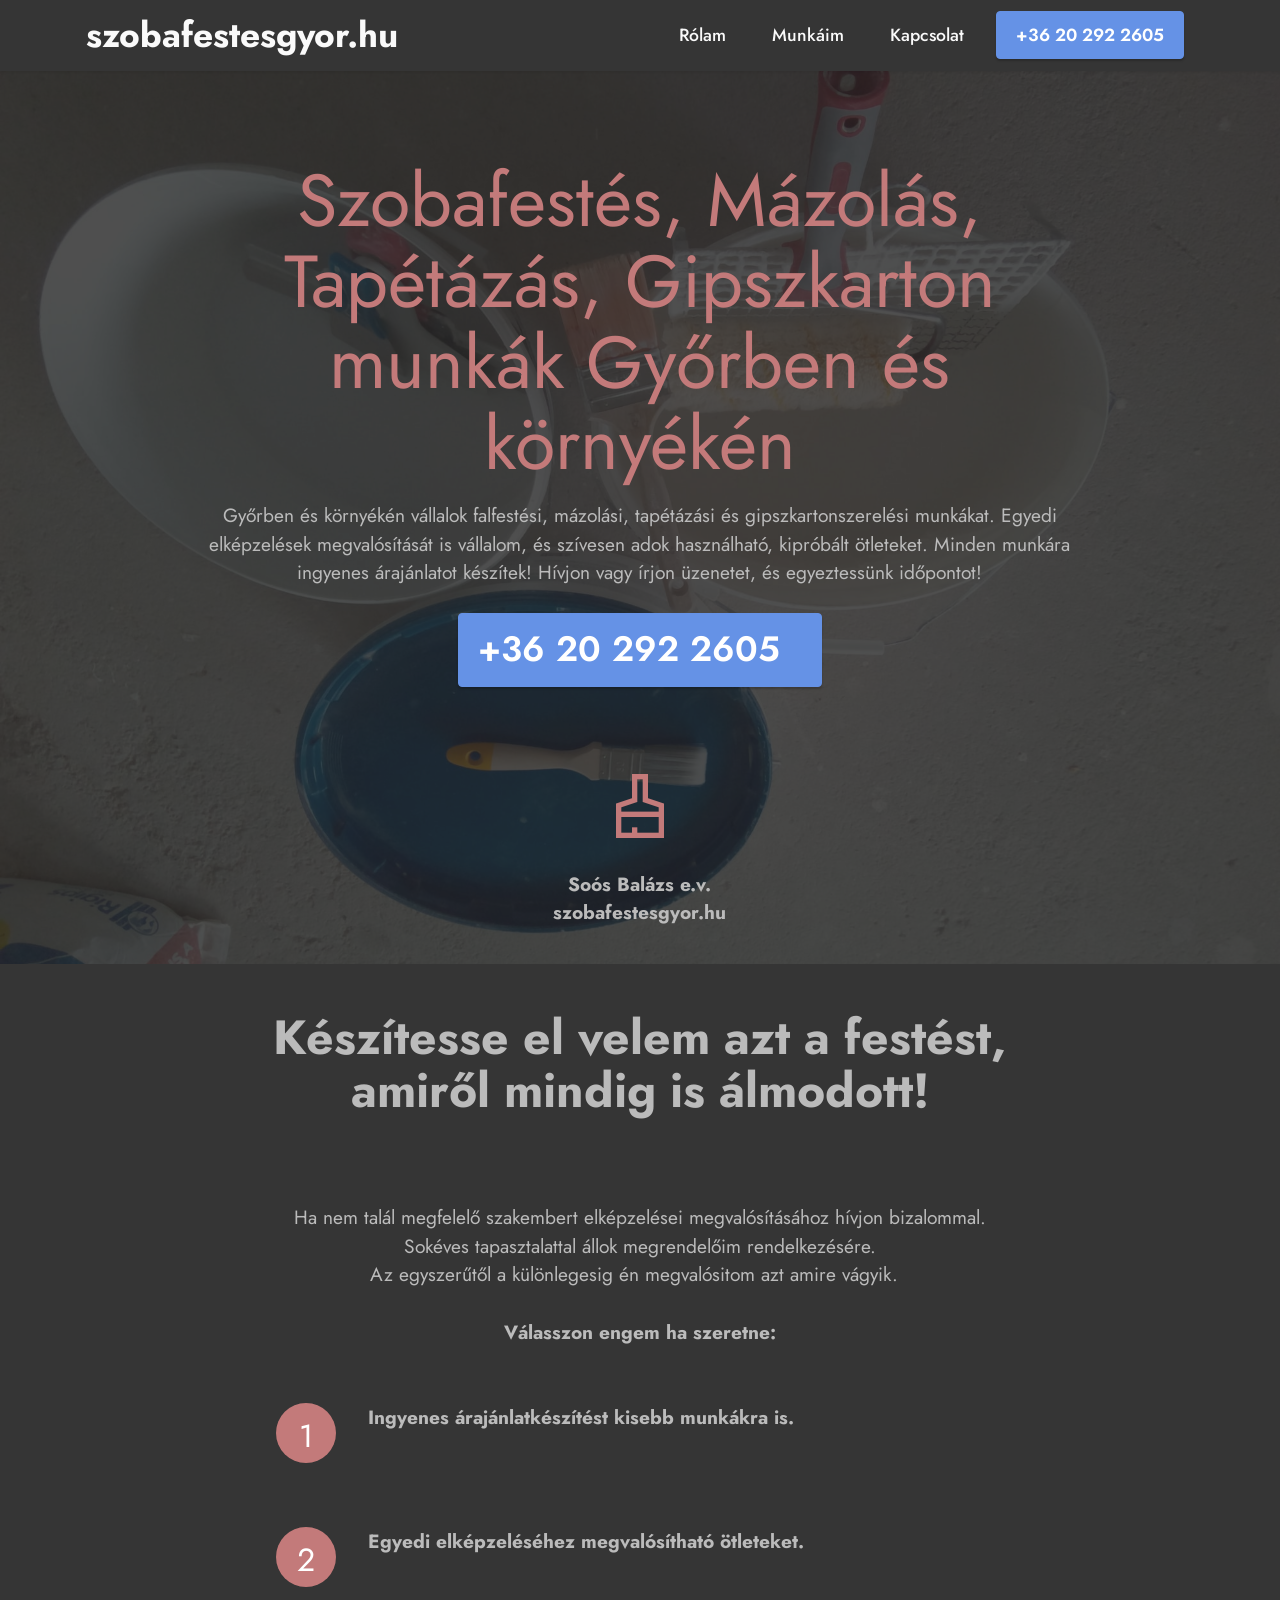
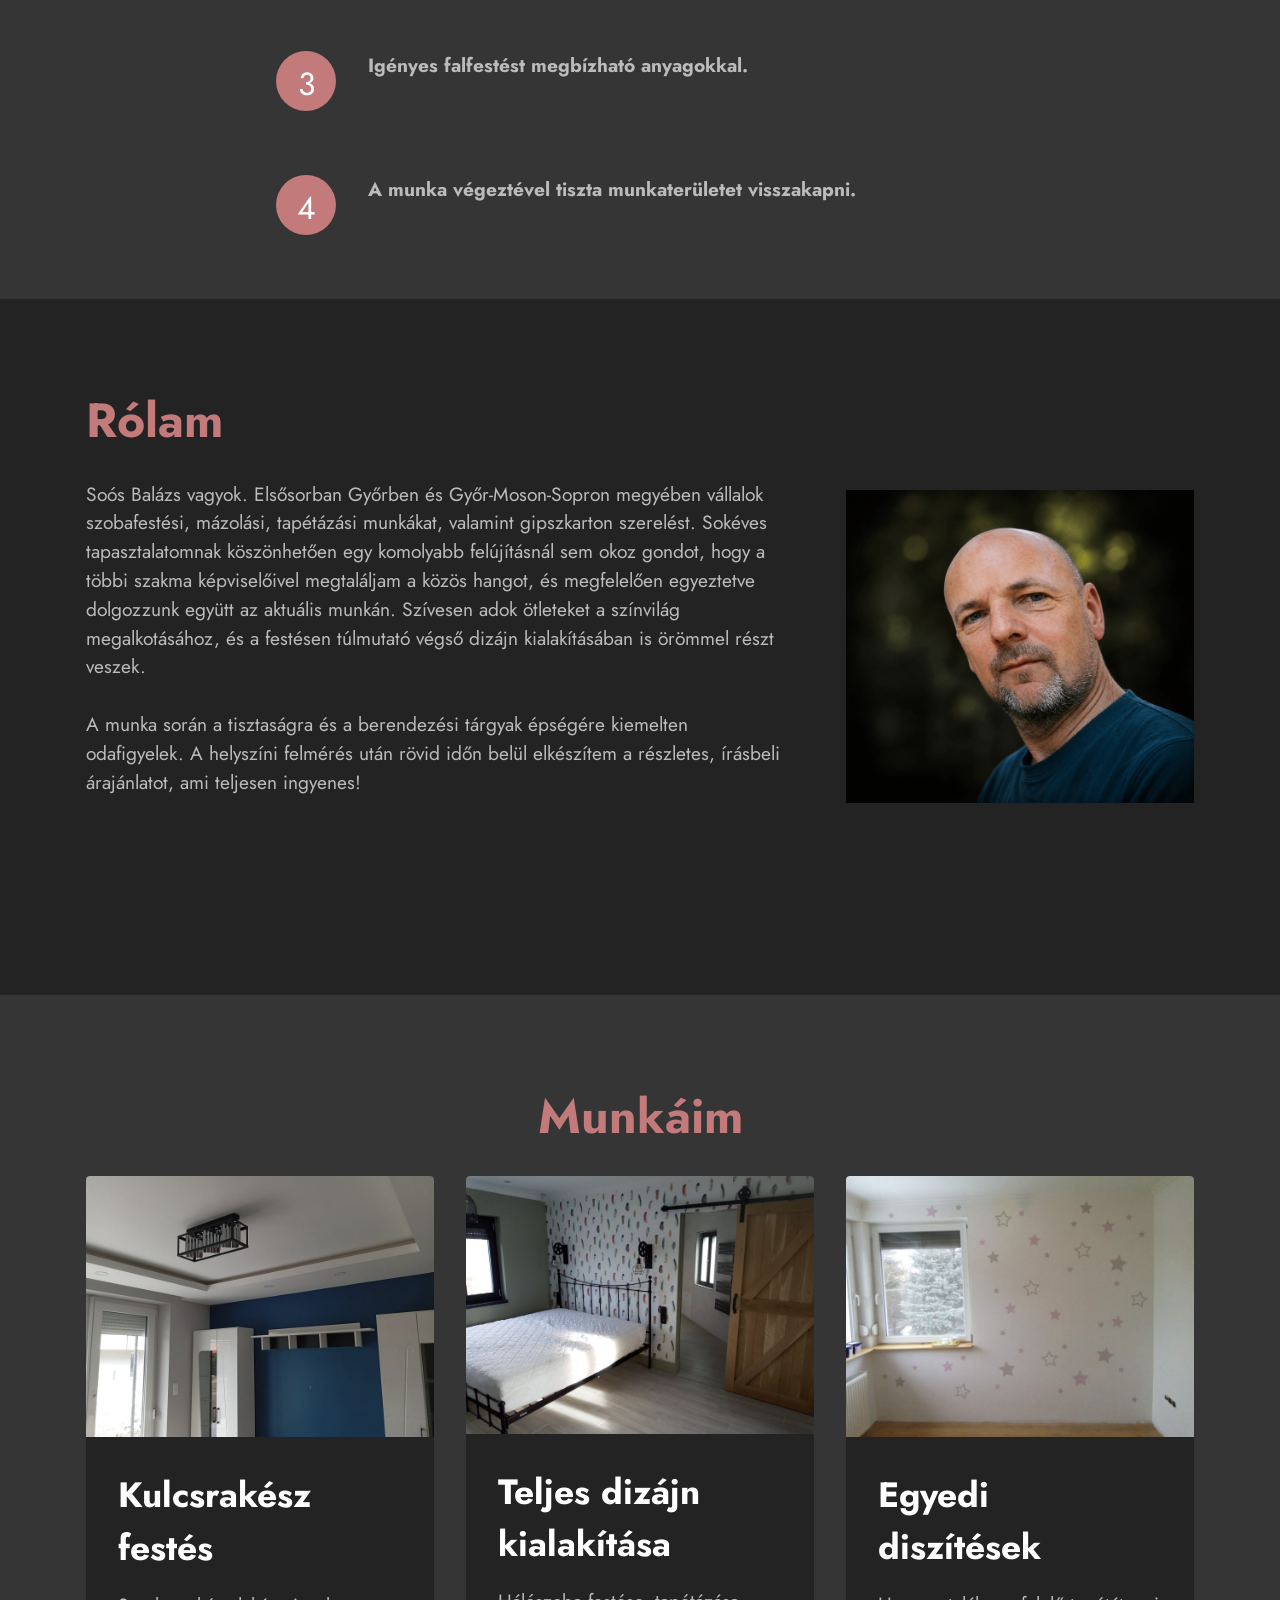
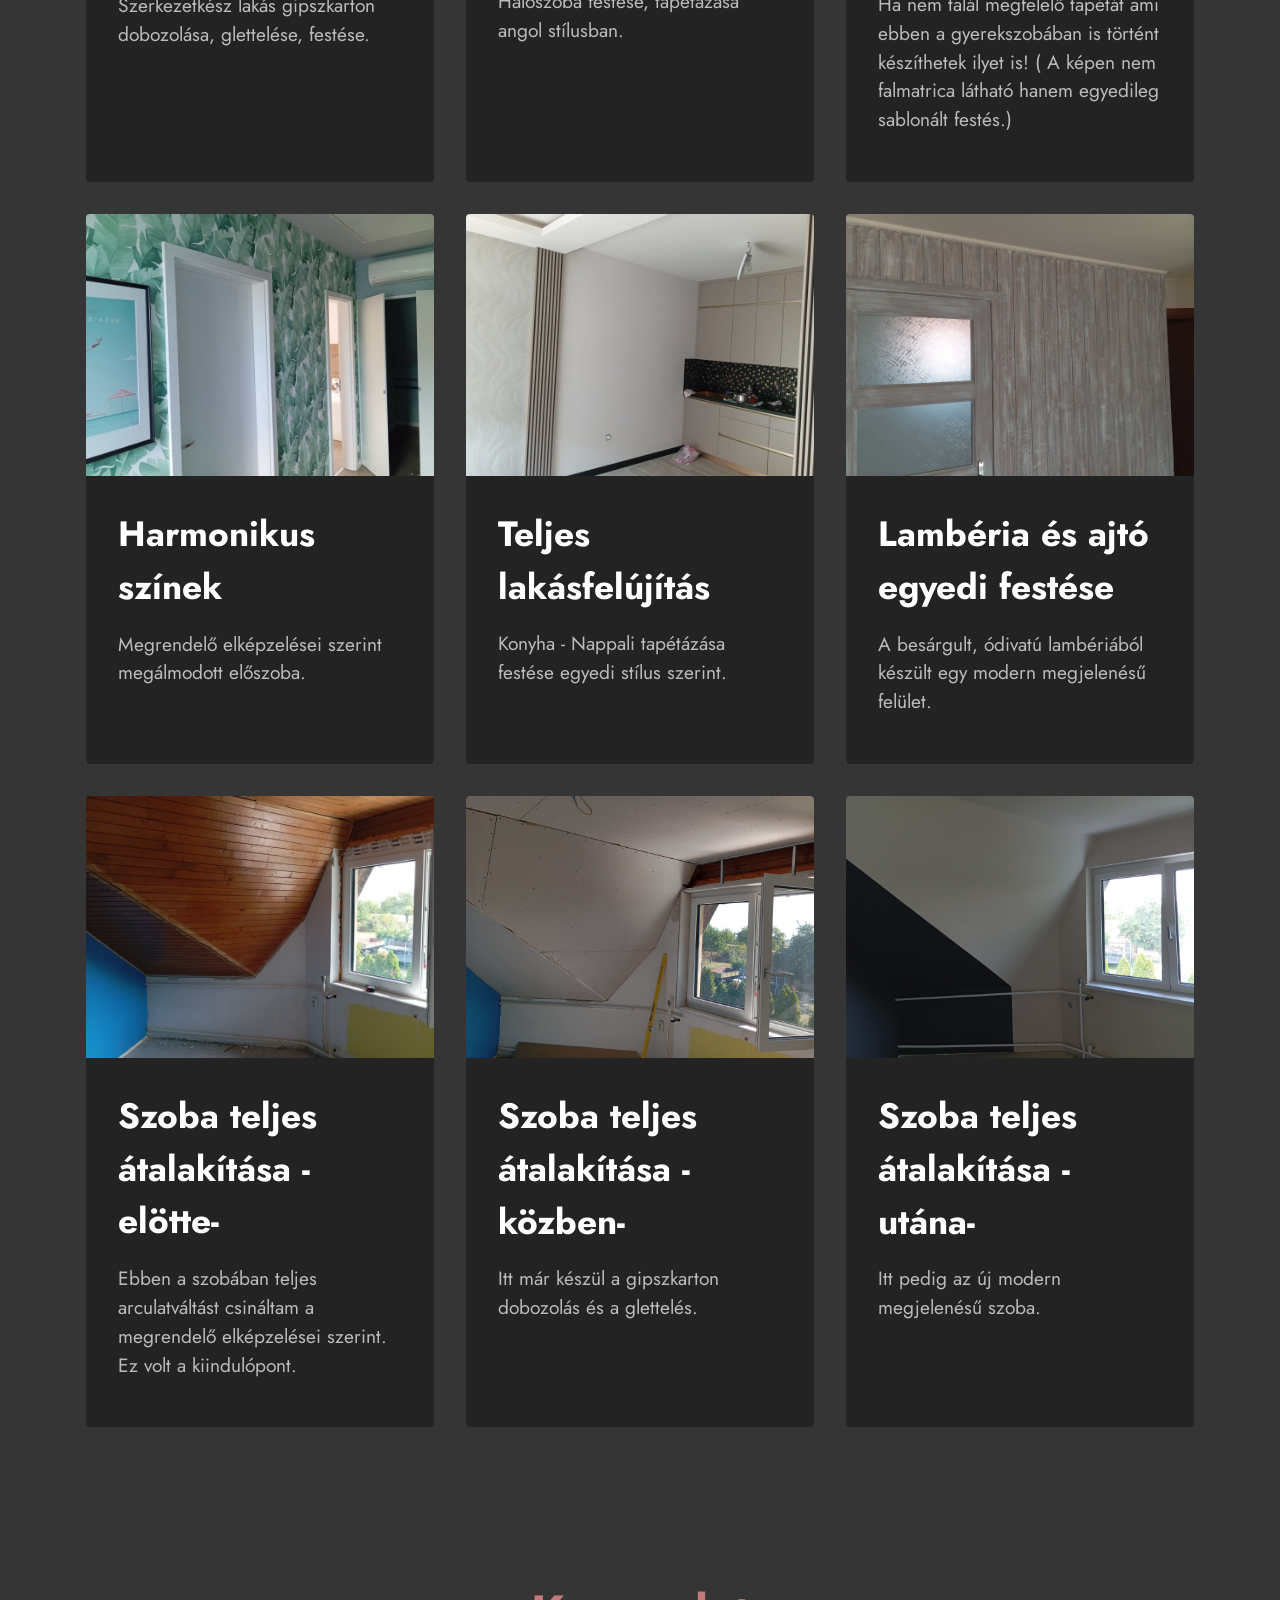
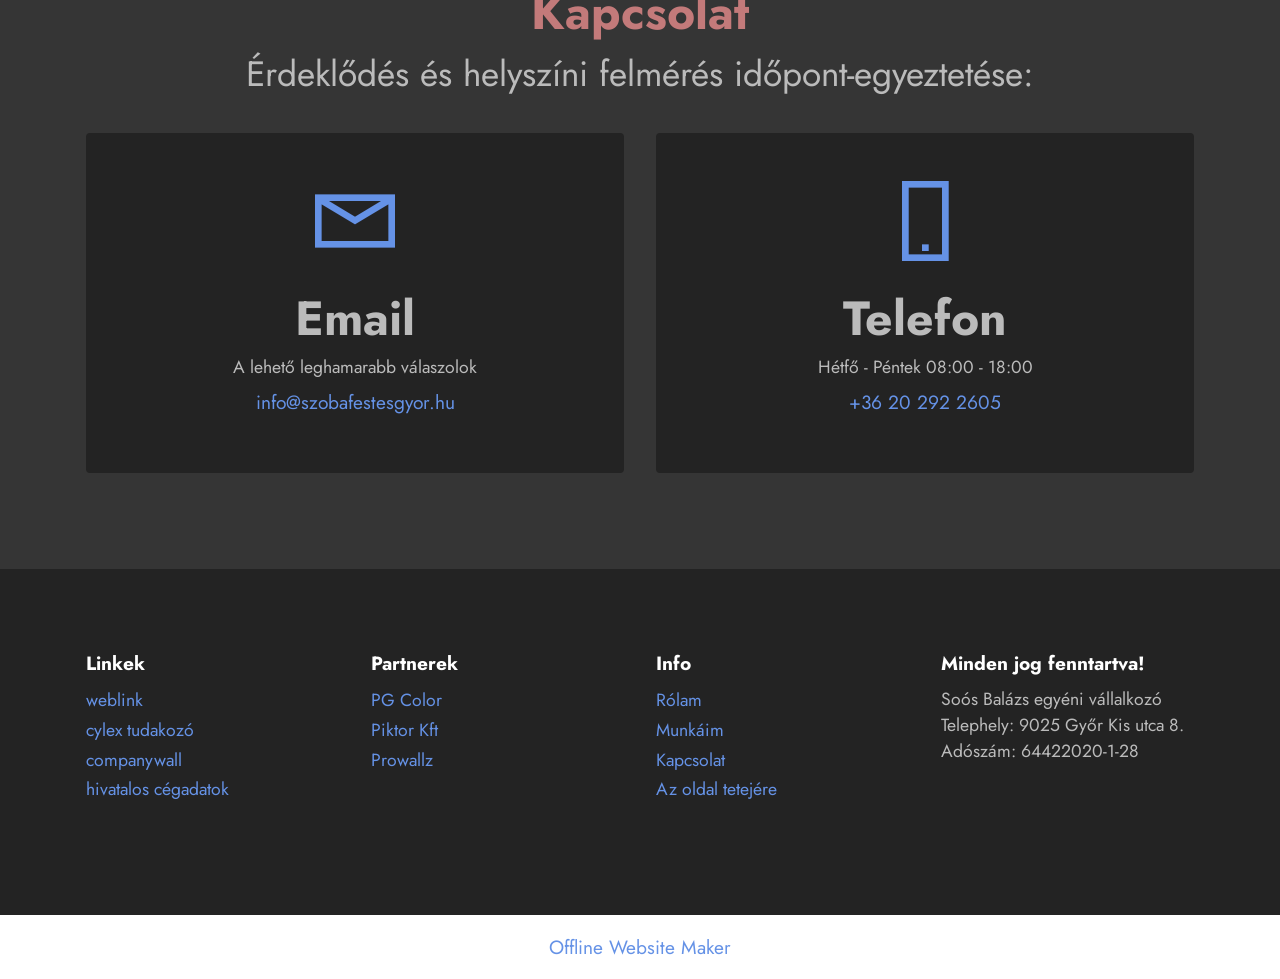
==== index.html @ 364c770d "Update Google Analytics tracking ID" ====
<!DOCTYPE html>
<html  >
<head>
  
<script type="application/ld+json">
{
  "@context": "https://schema.org",
  "@type": "HomeAndConstructionBusiness",
  "name": "Szobafestés Győr - Soós Balázs",
  "image": "https://www.szobafestesgyor.hu/assets/images/soos-balazs-szobafesto-816x733.png",
  "url": "https://www.szobafestesgyor.hu",
  "telephone": "+36202922605", 
  "priceRange": "$$",
  "address": {
    "@type": "PostalAddress",
    "streetAddress": "Kis utca 8",
    "addressLocality": "Győr",
    "postalCode": "9025",
    "addressRegion": "Győr-Moson-Sopron megye",
    "addressCountry": "HU"
  },
  "geo": {
    "@type": "GeoCoordinates",
    "latitude": 47.6914,
    "longitude": 17.6165
  },
  "openingHoursSpecification": {
    "@type": "OpeningHoursSpecification",
    "dayOfWeek": [
      "Monday",
      "Tuesday",
      "Wednesday",
      "Thursday",
      "Friday"
    ],
    "opens": "08:00",
    "closes": "18:00"
  },
  "areaServed": [
    {
      "@type": "AdministrativeArea",
      "name": "Győr"
    },
    {
      "@type": "AdministrativeArea",
      "name": "Győr-Moson-Sopron megye"
    },
    {
      "@type": "AdministrativeArea",
      "name": "Abda"
    },
    {
      "@type": "AdministrativeArea",
      "name": "Győrújbarát"
    },
    {
      "@type": "AdministrativeArea",
      "name": "Pannonhalma"
    },
    {
      "@type": "AdministrativeArea",
      "name": "Ménfőcsanak"
    },
    {
      "@type": "AdministrativeArea",
      "name": "Vámosszabadi"
    },
    {
      "@type": "AdministrativeArea",
      "name": "Koroncó"
    },
    {
      "@type": "AdministrativeArea",
      "name": "Gönyű"
    },
    {
      "@type": "AdministrativeArea",
      "name": "Écs"
    },
    {
      "@type": "AdministrativeArea",
      "name": "Pér"
    },
    {
      "@type": "AdministrativeArea",
      "name": "Töltéstava"
    },
    {
      "@type": "AdministrativeArea",
      "name": "Ikrény"
    },
    {
      "@type": "AdministrativeArea",
      "name": "Győrújfalu"
    },
    {
      "@type": "AdministrativeArea",
      "name": "Győrzámoly"
    },
    {
      "@type": "AdministrativeArea",
      "name": "Győrladamér"
    },
    {
      "@type": "AdministrativeArea",
      "name": "Nyúl"
    },
    {
      "@type": "AdministrativeArea",
      "name": "Öttevény"
    },
    {
      "@type": "AdministrativeArea",
      "name": "Enese"
    }
  ],
  "knowsAbout": [
    "Szobafestés",
    "Mázolás",
    "Tapétázás",
    "Gipszkarton szerelés",
    "Tisztasági festés",
    "Falfestés"
  ]
}
</script>

<link rel="canonical" href="https://www.szobafestesgyor.hu/">


  <!-- Site made with Mobirise Website Builder v6.1.12, https://mobirise.com -->
  <meta charset="UTF-8">
  <meta http-equiv="X-UA-Compatible" content="IE=edge">
  <meta name="generator" content="Mobirise v6.1.12, mobirise.com">
  <meta name="viewport" content="width=device-width, initial-scale=1, minimum-scale=1">
  <link rel="shortcut icon" href="assets/images/favicon-1.ico" type="image/x-icon">
  <meta name="description" content="Professzionális szobafestés, mázolás, tapétázás és gipszkarton szerelés Győrben és környékén. Precíz munka, tiszta otthon. Kérjen ingyenes felmérést!">

  
  
  <title>Szobafestés Győrben és környékén | Soós Balázs</title>
  <link rel="stylesheet" href="assets/web/assets/mobirise-icons2/mobirise2.css">
  <link rel="stylesheet" href="assets/bootstrap/css/bootstrap.min.css">
  <link rel="stylesheet" href="assets/dropdown/css/style.css">
  <link rel="stylesheet" href="assets/socicon/css/styles.css">
  <link rel="stylesheet" href="assets/theme/css/style.css">
  <link rel="preload" href="https://fonts.googleapis.com/css?family=Jost:100,200,300,400,500,600,700,800,900,100i,200i,300i,400i,500i,600i,700i,800i,900i&display=swap" as="style" onload="this.onload=null;this.rel='stylesheet'">
  <noscript><link rel="stylesheet" href="https://fonts.googleapis.com/css?family=Jost:100,200,300,400,500,600,700,800,900,100i,200i,300i,400i,500i,600i,700i,800i,900i&display=swap"></noscript>
  <link rel="preload" as="style" href="assets/mobirise/css/mbr-additional.css?v=w9m4E4"><link rel="stylesheet" href="assets/mobirise/css/mbr-additional.css?v=w9m4E4" type="text/css">

  
  
  
</head>
<body>

<!-- Google tag (gtag.js) -->
<script async src="https://www.googletagmanager.com/gtag/js?id=G-EWQP65FCD6"></script>
<script>
  window.dataLayer = window.dataLayer || [];
  function gtag(){dataLayer.push(arguments);}
  gtag('js', new Date());

  gtag('config', 'G-EWQP65FCD6');
</script>


  
  <section data-bs-version="5.1" class="menu menu1 cid-sW7gLkQA6L" once="menu" id="menu1-1n">
    

    <nav class="navbar navbar-dropdown navbar-expand-lg">
        <div class="container">
            <div class="navbar-brand">
                
                <span class="navbar-caption-wrap"><a class="navbar-caption text-white text-primary display-5" href="tel:+36202922605">szobafestesgyor.hu</a></span>
            </div>
            <button class="navbar-toggler" type="button" data-toggle="collapse" data-bs-toggle="collapse" data-target="#navbarSupportedContent" data-bs-target="#navbarSupportedContent" aria-controls="navbarNavAltMarkup" aria-expanded="false" aria-label="Toggle navigation">
                <div class="hamburger">
                    <span></span>
                    <span></span>
                    <span></span>
                    <span></span>
                </div>
            </button>
            <div class="collapse navbar-collapse" id="navbarSupportedContent">
                <ul class="navbar-nav nav-dropdown" data-app-modern-menu="true"><li class="nav-item"><a class="nav-link link text-white text-primary display-4" href="index.html#features19-1q">Rólam</a></li>
                    <li class="nav-item"><a class="nav-link link text-white text-primary display-4" href="index.html#features3-1r">Munkáim</a></li>
                    <li class="nav-item"><a class="nav-link link text-white text-primary display-4" href="index.html#contacts1-1s">Kapcsolat</a>
                    </li></ul>
                
                <div class="navbar-buttons mbr-section-btn"><a class="btn btn-primary display-4" href="tel:+36202922605">+36 20 292 2605</a></div>
            </div>
        </div>
    </nav>
</section>

<section data-bs-version="5.1" class="header19 cid-sW7gNyohzX" id="header19-1o">

    

    <div class="mbr-overlay" style="opacity: 0.8; background-color: rgb(35, 35, 35);">
    </div>

    <div class="container">
        <div class="media-container">
            <div class="col-md-12 col-lg-10 m-auto align-center">
                <h1 class="mbr-section-title mbr-white mbr-fonts-style mb-3 display-1">Szobafestés, Mázolás, Tapétázás, Gipszkarton munkák Győrben és környékén</h1>
                <p class="mbr-text mbr-white mbr-fonts-style display-7">Győrben és környékén vállalok falfestési, mázolási, tapétázási és gipszkartonszerelési munkákat. Egyedi elképzelések megvalósítását is vállalom, és szívesen adok használható, kipróbált ötleteket. Minden munkára ingyenes árajánlatot készítek! Hívjon vagy írjon üzenetet, és egyeztessünk időpontot!</p>
                <div class="mbr-section-btn align-center"><a class="btn btn-primary display-5" href="tel:+36202922605">+36 20 292 2605&nbsp;&nbsp;</a></div>

                <div class="row pt-5 justify-content-center">
                    <div class="col-12 col-md-6 col-lg-3">
                        <div class="card-wrapper">
                            <div class="card-box align-center">
                                <span class="mbr-iconfont mobi-mbri-website-theme-2 mobi-mbri" style="color: rgb(195, 122, 122); fill: rgb(195, 122, 122);"></span>
                                <h4 class="card-title align-center mbr-black mbr-fonts-style display-7"><strong>Soós Balázs e.v. szobafestesgyor.hu</strong></h4>
                            </div>
                        </div>
                    </div>
                    
                    
                    
                </div>
            </div>
        </div>
    </div>
</section>

<section data-bs-version="5.1" class="features19 cid-sW7gPnroB1" id="features20-1p">

    
    
    <div class="container">
        <div class="row justify-content-center">
            <div class="col-md-12 col-lg-9">
                <div class="card-wrapper pb-4">
                    <div class="card-box align-center">
                        <h4 class="card-title mbr-fonts-style mb-4 display-2"><strong>Készítesse el velem azt a festést, amiről mindig is álmodott!
</strong><div><strong><br></strong></div></h4>
                        <p class="mbr-text mbr-fonts-style mb-4 display-7">Ha nem talál megfelelő szakembert elképzelései megvalósításához hívjon bizalommal.
<br>Sokéves tapasztalattal állok megrendelőim rendelkezésére.
<br>Az egyszerűtől a különlegesig én megvalósitom azt amire vágyik.&nbsp;&nbsp;<br><br><strong>Válasszon engem ha szeretne:</strong><br></p>
                        
                    </div>
                </div>
            </div>
            <div class="col-12 col-md-8">
                <div class="item mbr-flex">
                    <div class="icon-box">
                        <span class="step-number mbr-fonts-style display-5">1</span>
                    </div>
                    <div class="text-box">
                        <h4 class="icon-title card-title mbr-black mbr-fonts-style display-7"><strong>Ingyenes árajánlatkészítést kisebb munkákra is.</strong></h4>
                        
                    </div>
                </div>
                <div class="item mbr-flex">
                    <div class="icon-box">
                        <span class="step-number mbr-fonts-style display-5">2</span>
                    </div>
                    <div class="text-box">
                        <h4 class="icon-title card-title mbr-black mbr-fonts-style display-7"><strong>Egyedi elképzeléséhez megvalósítható ötleteket.</strong></h4>
                        
                    </div>
                </div>
                <div class="item mbr-flex">
                    <div class="icon-box">
                        <span class="step-number mbr-fonts-style display-5">3</span>
                    </div>
                    <div class="text-box">
                        <h4 class="icon-title card-title mbr-black mbr-fonts-style display-7"><strong>Igényes falfestést megbízható anyagokkal.</strong></h4>
                        
                    </div>
                </div>
                <div class="item mbr-flex last">
                    <div class="icon-box">
                        <span class="step-number mbr-fonts-style display-5">4</span>
                    </div>
                    <div class="text-box">
                        <h4 class="icon-title card-title mbr-black mbr-fonts-style display-7"><strong>A munka végeztével tiszta munkaterületet visszakapni.</strong></h4>
                        
                    </div>
                </div>
                
                
                
                
                
                
            </div>
        </div>
    </div>
</section>

<section data-bs-version="5.1" class="features18 cid-sW7gQFfY2l" id="features19-1q">

    

    
    <div class="container">
        <div class="row justify-content-center">
            <div class="card col-12 col-lg">
                <div class="card-wrapper">
                    <h6 class="card-title mbr-fonts-style mb-4 display-2"><strong>Rólam</strong></h6>
                    <p class="mbr-text mbr-fonts-style display-7">Soós Balázs vagyok. Elsősorban Győrben és Győr-Moson-Sopron megyében vállalok szobafestési, mázolási, tapétázási munkákat, valamint gipszkarton szerelést. Sokéves tapasztalatomnak köszönhetően egy komolyabb felújításnál sem okoz gondot, hogy a többi szakma képviselőivel megtaláljam a közös hangot, és megfelelően egyeztetve dolgozzunk együtt az aktuális munkán. Szívesen adok ötleteket a színvilág megalkotásához, és a festésen túlmutató végső dizájn kialakításában is örömmel részt veszek.<br><br>A munka során a tisztaságra és a berendezési tárgyak épségére kiemelten odafigyelek. A helyszíni felmérés után rövid időn belül elkészítem a részletes, írásbeli árajánlatot, ami teljesen ingyenes!<br><br><br><br></p>
                    
                </div>
            </div>
            <div class="col-12 col-lg-4">
                <div class="image-wrapper">
                    <img src="assets/images/soos-balazs-szobafesto-816x733.png" alt="Soós Balázs szobafestő Győrben">
                </div>
            </div>
        </div>
    </div>
</section>

<section data-bs-version="5.1" class="features3 cid-sW7gRZxGJQ" id="features3-1r">
    
    
    <div class="container">
        <div class="mbr-section-head">
            <h4 class="mbr-section-title mbr-fonts-style align-center mb-0 display-2">
                <strong>Munkáim</strong></h4>
            
        </div>
        <div class="row mt-4">
            <div class="item features-image сol-12 col-md-6 col-lg-4">
                <div class="item-wrapper">
                    <div class="item-img">
                        <img src="assets/images/gipszkarton-festes-gyor-816x614.jpeg" alt="Szerkezetkész lakás gipszkarton dobozolása,glettelése,festése." data-slide-to="0" data-bs-slide-to="0">
                    </div>
                    <div class="item-content">
                        <h5 class="item-title mbr-fonts-style display-5"><strong>Kulcsrakész festés</strong></h5>
                        
                        <p class="mbr-text mbr-fonts-style mt-3 display-7">Szerkezetkész lakás gipszkarton dobozolása, glettelése, festése.</p>
                    </div>
                    
                </div>
            </div>
            <div class="item features-image сol-12 col-md-6 col-lg-4">
                <div class="item-wrapper">
                    <div class="item-img">
                        <img src="assets/images/tapeta-gyor-soos-balazs-816x612.jpeg" alt="Hálószoba festése, tapétázása angol stílusban" data-slide-to="1" data-bs-slide-to="1">
                    </div>
                    <div class="item-content">
                        <h5 class="item-title mbr-fonts-style display-5"><strong>Teljes dizájn kialakítása</strong></h5>
                        
                        <p class="mbr-text mbr-fonts-style mt-3 display-7">Hálószoba festése, tapétázása angol stílusban.</p>
                    </div>
                    
                </div>
            </div>
            <div class="item features-image сol-12 col-md-6 col-lg-4">
                <div class="item-wrapper">
                    <div class="item-img">
                        <img src="assets/images/egyedi-sablonalt-festes-816x612.jpeg" alt="Egyedileg sablonált festés" data-slide-to="2" data-bs-slide-to="2">
                    </div>
                    <div class="item-content">
                        <h5 class="item-title mbr-fonts-style display-5"><strong>Egyedi diszítések</strong></h5>
                        
                        <p class="mbr-text mbr-fonts-style mt-3 display-7">Ha nem talál megfelelő tapétát ami ebben a gyerekszobában is történt készíthetek ilyet is! ( A képen nem falmatrica látható hanem egyedileg sablonált festés.)</p>
                    </div>
                    
                </div>
            </div><div class="item features-image сol-12 col-md-6 col-lg-4">
                <div class="item-wrapper">
                    <div class="item-img">
                        <img src="assets/images/tapetazas-festes-gyor-soos-balazs-816x614.jpeg" alt="tapétázás ,festés" data-slide-to="3" data-bs-slide-to="3">
                    </div>
                    <div class="item-content">
                        <h5 class="item-title mbr-fonts-style display-5"><strong>Harmonikus színek</strong></h5>
                        
                        <p class="mbr-text mbr-fonts-style mt-3 display-7">Megrendelő elképzelései szerint megálmodott előszoba.<br><br></p>
                    </div>
                    
                </div>
            </div><div class="item features-image сol-12 col-md-6 col-lg-4">
                <div class="item-wrapper">
                    <div class="item-img">
                        <img src="assets/images/tapeta-falfestes-gyor-816x614.jpeg" alt="Konyha - Nappali tapétázása festése egyedi stílus szerint." data-slide-to="4" data-bs-slide-to="4">
                    </div>
                    <div class="item-content">
                        <h5 class="item-title mbr-fonts-style display-5"><strong>Teljes lakásfelújítás</strong></h5>
                        
                        <p class="mbr-text mbr-fonts-style mt-3 display-7">Konyha - Nappali tapétázása festése egyedi stílus szerint.</p>
                    </div>
                    
                </div>
            </div><div class="item features-image сol-12 col-md-6 col-lg-4">
                <div class="item-wrapper">
                    <div class="item-img">
                        <img src="assets/images/diszito-festes-soos-balazs-816x614.jpg" alt="Lambéria és ajtó egyedi festése." data-slide-to="5" data-bs-slide-to="5">
                    </div>
                    <div class="item-content">
                        <h5 class="item-title mbr-fonts-style display-5"><strong>Lambéria és ajtó egyedi festése</strong></h5>
                        
                        <p class="mbr-text mbr-fonts-style mt-3 display-7">A besárgult, ódivatú lambériából készült egy modern megjelenésű felület.</p>
                    </div>
                    
                </div>
            </div><div class="item features-image сol-12 col-md-6 col-lg-4">
                <div class="item-wrapper">
                    <div class="item-img">
                        <img src="assets/images/teljes-felujitas-gyor-elotte-soos-balazs-816x614.jpeg" alt="gipszkartonozás ,festés elötte állapot" data-slide-to="6" data-bs-slide-to="6">
                    </div>
                    <div class="item-content">
                        <h5 class="item-title mbr-fonts-style display-5"><strong>Szoba teljes átalakítása - elötte-</strong></h5>
                        
                        <p class="mbr-text mbr-fonts-style mt-3 display-7">Ebben a szobában teljes arculatváltást csináltam a megrendelő elképzelései szerint. Ez volt a kiindulópont.</p>
                    </div>
                    
                </div>
            </div><div class="item features-image сol-12 col-md-6 col-lg-4">
                <div class="item-wrapper">
                    <div class="item-img">
                        <img src="assets/images/teljes-felujitas-gyor-kozben-soos-balazs-4080x3072.jpg" alt="gipszkartonozás ,glettelés " data-slide-to="7" data-bs-slide-to="7">
                    </div>
                    <div class="item-content">
                        <h5 class="item-title mbr-fonts-style display-5"><strong>Szoba teljes átalakítása - közben-</strong></h5>
                        
                        <p class="mbr-text mbr-fonts-style mt-3 display-7">Itt már készül a gipszkarton dobozolás és a glettelés.</p>
                    </div>
                    
                </div>
            </div><div class="item features-image сol-12 col-md-6 col-lg-4">
                <div class="item-wrapper">
                    <div class="item-img">
                        <img src="assets/images/teljes-felujitas-gyor-utana-soos-balazs-4080x3072.jpg" alt="gipszkartonozás ,festés utána állapot" data-slide-to="8" data-bs-slide-to="8">
                    </div>
                    <div class="item-content">
                        <h5 class="item-title mbr-fonts-style display-5"><strong>Szoba teljes átalakítása -utána-</strong></h5>
                        
                        <p class="mbr-text mbr-fonts-style mt-3 display-7">Itt pedig az új modern megjelenésű szoba.</p>
                    </div>
                    
                </div>
            </div>
        </div>
    </div>
</section>

<section data-bs-version="5.1" class="contacts1 cid-sW7gSO32LF" id="contacts1-1s">

    

    
    <div class="container">
        <div class="mbr-section-head">
            <h3 class="mbr-section-title mbr-fonts-style align-center mb-0 display-2"><strong>Kapcsolat</strong></h3>
            <h4 class="mbr-section-subtitle mbr-fonts-style align-center mb-0 mt-2 display-5">Érdeklődés és helyszíni felmérés időpont-egyeztetése:</h4>
        </div>
        <div class="row justify-content-center mt-4">
            <div class="card col-12 col-lg-6">
                <div class="card-wrapper">
                    <div class="card-box align-center">
                        <div class="image-wrapper">
                            <span class="mbr-iconfont mobi-mbri-letter mobi-mbri"></span>
                        </div>
                        <h4 class="card-title mbr-fonts-style mb-2 display-2">
                            <strong>Email</strong>
                        </h4>
                        <p class="mbr-text mbr-fonts-style mb-2 display-4">
                            A lehető leghamarabb válaszolok</p>
                        <h5 class="link mbr-fonts-style display-7"><a href="mailto:info@szobafestesgyor.hu" class="text-primary">info@szobafestesgyor.hu</a></h5>
                    </div>
                </div>
            </div>
            <div class="card col-12 col-lg-6">
                <div class="card-wrapper">
                    <div class="card-box align-center">
                        <div class="image-wrapper">
                            <span class="mbr-iconfont mobi-mbri-mobile-2 mobi-mbri"></span>
                        </div>
                        <h4 class="card-title mbr-fonts-style align-center mb-2 display-2"><strong>Telefon</strong></h4>
                        <p class="mbr-text mbr-fonts-style mb-2 display-4">Hétfő - Péntek 08:00 - 18:00</p>
                        <h5 class="link mbr-black mbr-fonts-style display-7"><a href="tel:+36202922605" class="text-primary">+36 20 292 2605</a></h5>
                    </div>
                </div>
            </div>
        </div>
    </div>
</section>

<section data-bs-version="5.1" class="footer1 cid-sW7mlRTc2U" once="footers" id="footer1-1w">

    
    
    <div class="container">
        <div class="row mbr-white">
            <div class="col-12 col-md-6 col-lg-3">
                <h5 class="mbr-section-subtitle mbr-fonts-style mb-2 display-7">
                    <strong>Linkek</strong></h5>
                <ul class="list mbr-fonts-style display-4">
                    <li class="mbr-text item-wrap"><a href="https://www.nemzeticegtar.hu/soos-balazs-e12533472.html" class="text-primary" target="_blank">weblink</a></li><li class="mbr-text item-wrap"><a href="https://győr.cylex.hu/ceg-info/szobafestés-mázolás-tapétázás-győr-falfestés-festő-1262350.html" class="text-primary" target="_blank">cylex tudakozó</a></li><li class="mbr-text item-wrap"><a href="https://www.companywall.hu/vállalat/soos-balazs/MMDBif7q" class="text-primary" target="_blank">companywall</a></li><li class="mbr-text item-wrap"><a href="https://www.nemzeticegtar.hu/soos-balazs-e12533472.html" class="text-primary" target="_blank">hivatalos cégadatok</a></li><li class="mbr-text item-wrap"><br></li>
                </ul>
            </div>
            <div class="col-12 col-md-6 col-lg-3">
                <h5 class="mbr-section-subtitle mbr-fonts-style mb-2 display-7"><strong>Partnerek</strong></h5>
                <ul class="list mbr-fonts-style display-4">

                    <li class="mbr-text item-wrap"><a href="http://www.pgcolor.hu" class="text-primary" target="_blank">PG Color</a></li><li class="mbr-text item-wrap"><a href="https://piktor.hu/kezdolap" class="text-primary" target="_blank">Piktor Kft</a></li><li class="mbr-text item-wrap"><a href="https://prowallz.hu" class="text-primary" target="_blank">Prowallz</a></li>
                </ul>
            </div>
            <div class="col-12 col-md-6 col-lg-3">
                <h5 class="mbr-section-subtitle mbr-fonts-style mb-2 display-7"><strong>Info</strong></h5>
                <ul class="list mbr-fonts-style display-4">
                    <li class="mbr-text item-wrap"><a href="index.html#features19-1q" class="text-primary">Rólam</a></li><li class="mbr-text item-wrap"><a href="index.html#features3-1r" class="text-primary">Munkáim</a></li><li class="mbr-text item-wrap"><a href="index.html#contacts1-1s" class="text-primary">Kapcsolat</a></li><li class="mbr-text item-wrap"><a href="index.html#top" class="text-primary">Az oldal tetejére</a></li>
                </ul>
            </div>
            <div class="col-12 col-md-6 col-lg-3">
                <h5 class="mbr-section-subtitle mbr-fonts-style mb-2 display-7">
                    <strong>Minden jog fenntartva!</strong></h5>
                <p class="mbr-text mbr-fonts-style mb-4 display-4">
                    Soós Balázs egyéni vállalkozó<br>Telephely: 9025 Győr Kis utca 8.<br>Adószám: 64422020-1-28</p>
                
                
            </div>
            
        </div>
    </div>
</section><section class="display-7" style="padding: 0;align-items: center;justify-content: center;flex-wrap: wrap;    align-content: center;display: flex;position: relative;height: 4rem;"><a href="https://mobiri.se/" style="flex: 1 1;height: 4rem;position: absolute;width: 100%;z-index: 1;"><img alt="" style="height: 4rem;" src="[data-uri]"></a><p style="margin: 0;text-align: center;" class="display-7">&#8204;</p><a style="z-index:1" href="https://mobirise.com/offline-website-builder.html">Offline Website Maker</a></section><script src="assets/bootstrap/js/bootstrap.bundle.min.js"></script>  <script src="assets/smoothscroll/smooth-scroll.js"></script>  <script src="assets/ytplayer/index.js"></script>  <script src="assets/dropdown/js/navbar-dropdown.js"></script>  <script src="assets/vimeoplayer/player.js"></script>  <script src="assets/theme/js/script.js"></script>  
  
  
</body>
</html>
---- assets/web/assets/mobirise-icons2/mobirise2.css ----
@font-face {
  font-family: 'Moririse2';
  font-display: swap;
  src:  url('mobirise2.eot?f2bix4');
  src:  url('mobirise2.eot?f2bix4#iefix') format('embedded-opentype'),
    url('mobirise2.woff2?f2bix4') format('woff2'),
    url('mobirise2.woff?f2bix4') format('woff'),
    url('mobirise2.ttf?f2bix4') format('truetype'),
    url('mobirise2.svg?f2bix4#mobirise2') format('svg');
  font-weight: normal;
  font-style: normal;
}

[class^="mobi-"], [class*=" mobi-"] {
  /* use !important to prevent issues with browser extensions that change fonts */
  font-family: 'Moririse2' !important;
  speak: none;
  font-style: normal;
  font-weight: normal;
  font-variant: normal;
  text-transform: none;
  line-height: 1;

  /* Better Font Rendering =========== */
  -webkit-font-smoothing: antialiased;
  -moz-osx-font-smoothing: grayscale;
}

.mobi-mbri-add-submenu:before {
  content: "\e900";
}
.mobi-mbri-alert:before {
  content: "\e901";
}
.mobi-mbri-align-center:before {
  content: "\e902";
}
.mobi-mbri-align-justify:before {
  content: "\e903";
}
.mobi-mbri-align-left:before {
  content: "\e904";
}
.mobi-mbri-align-right:before {
  content: "\e905";
}
.mobi-mbri-android:before {
  content: "\e906";
}
.mobi-mbri-apple:before {
  content: "\e907";
}
.mobi-mbri-arrow-down:before {
  content: "\e908";
}
.mobi-mbri-arrow-next:before {
  content: "\e909";
}
.mobi-mbri-arrow-prev:before {
  content: "\e90a";
}
.mobi-mbri-arrow-up:before {
  content: "\e90b";
}
.mobi-mbri-bold:before {
  content: "\e90c";
}
.mobi-mbri-bookmark:before {
  content: "\e90d";
}
.mobi-mbri-bootstrap:before {
  content: "\e90e";
}
.mobi-mbri-briefcase:before {
  content: "\e90f";
}
.mobi-mbri-browse:before {
  content: "\e910";
}
.mobi-mbri-bulleted-list:before {
  content: "\e911";
}
.mobi-mbri-calendar:before {
  content: "\e912";
}
.mobi-mbri-camera:before {
  content: "\e913";
}
.mobi-mbri-cart-add:before {
  content: "\e914";
}
.mobi-mbri-cart-full:before {
  content: "\e915";
}
.mobi-mbri-cash:before {
  content: "\e916";
}
.mobi-mbri-change-style:before {
  content: "\e917";
}
.mobi-mbri-chat:before {
  content: "\e918";
}
.mobi-mbri-clock:before {
  content: "\e919";
}
.mobi-mbri-close:before {
  content: "\e91a";
}
.mobi-mbri-cloud:before {
  content: "\e91b";
}
.mobi-mbri-code:before {
  content: "\e91c";
}
.mobi-mbri-contact-form:before {
  content: "\e91d";
}
.mobi-mbri-credit-card:before {
  content: "\e91e";
}
.mobi-mbri-cursor-click:before {
  content: "\e91f";
}
.mobi-mbri-cust-feedback:before {
  content: "\e920";
}
.mobi-mbri-database:before {
  content: "\e921";
}
.mobi-mbri-delivery:before {
  content: "\e922";
}
.mobi-mbri-desktop:before {
  content: "\e923";
}
.mobi-mbri-devices:before {
  content: "\e924";
}
.mobi-mbri-down:before {
  content: "\e925";
}
.mobi-mbri-download-2:before {
  content: "\e926";
}
.mobi-mbri-download:before {
  content: "\e927";
}
.mobi-mbri-drag-n-drop-2:before {
  content: "\e928";
}
.mobi-mbri-drag-n-drop:before {
  content: "\e929";
}
.mobi-mbri-edit-2:before {
  content: "\e92a";
}
.mobi-mbri-edit:before {
  content: "\e92b";
}
.mobi-mbri-error:before {
  content: "\e92c";
}
.mobi-mbri-extension:before {
  content: "\e92d";
}
.mobi-mbri-features:before {
  content: "\e92e";
}
.mobi-mbri-file:before {
  content: "\e92f";
}
.mobi-mbri-flag:before {
  content: "\e930";
}
.mobi-mbri-folder:before {
  content: "\e931";
}
.mobi-mbri-gift:before {
  content: "\e932";
}
.mobi-mbri-github:before {
  content: "\e933";
}
.mobi-mbri-globe-2:before {
  content: "\e934";
}
.mobi-mbri-globe:before {
  content: "\e935";
}
.mobi-mbri-growing-chart:before {
  content: "\e936";
}
.mobi-mbri-hearth:before {
  content: "\e937";
}
.mobi-mbri-help:before {
  content: "\e938";
}
.mobi-mbri-home:before {
  content: "\e939";
}
.mobi-mbri-hot-cup:before {
  content: "\e93a";
}
.mobi-mbri-idea:before {
  content: "\e93b";
}
.mobi-mbri-image-gallery:before {
  content: "\e93c";
}
.mobi-mbri-image-slider:before {
  content: "\e93d";
}
.mobi-mbri-info:before {
  content: "\e93e";
}
.mobi-mbri-italic:before {
  content: "\e93f";
}
.mobi-mbri-key:before {
  content: "\e940";
}
.mobi-mbri-laptop:before {
  content: "\e941";
}
.mobi-mbri-layers:before {
  content: "\e942";
}
.mobi-mbri-left-right:before {
  content: "\e943";
}
.mobi-mbri-left:before {
  content: "\e944";
}
.mobi-mbri-letter:before {
  content: "\e945";
}
.mobi-mbri-like:before {
  content: "\e946";
}
.mobi-mbri-link:before {
  content: "\e947";
}
.mobi-mbri-lock:before {
  content: "\e948";
}
.mobi-mbri-login:before {
  content: "\e949";
}
.mobi-mbri-logout:before {
  content: "\e94a";
}
.mobi-mbri-magic-stick:before {
  content: "\e94b";
}
.mobi-mbri-map-pin:before {
  content: "\e94c";
}
.mobi-mbri-menu:before {
  content: "\e94d";
}
.mobi-mbri-mobile-2:before {
  content: "\e94e";
}
.mobi-mbri-mobile-horizontal:before {
  content: "\e94f";
}
.mobi-mbri-mobile:before {
  content: "\e950";
}
.mobi-mbri-mobirise:before {
  content: "\e951";
}
.mobi-mbri-more-horizontal:before {
  content: "\e952";
}
.mobi-mbri-more-vertical:before {
  content: "\e953";
}
.mobi-mbri-music:before {
  content: "\e954";
}
.mobi-mbri-new-file:before {
  content: "\e955";
}
.mobi-mbri-numbered-list:before {
  content: "\e956";
}
.mobi-mbri-opened-folder:before {
  content: "\e957";
}
.mobi-mbri-pages:before {
  content: "\e958";
}
.mobi-mbri-paper-plane:before {
  content: "\e959";
}
.mobi-mbri-paperclip:before {
  content: "\e95a";
}
.mobi-mbri-phone:before {
  content: "\e95b";
}
.mobi-mbri-photo:before {
  content: "\e95c";
}
.mobi-mbri-photos:before {
  content: "\e95d";
}
.mobi-mbri-pin:before {
  content: "\e95e";
}
.mobi-mbri-play:before {
  content: "\e95f";
}
.mobi-mbri-plus:before {
  content: "\e960";
}
.mobi-mbri-preview:before {
  content: "\e961";
}
.mobi-mbri-print:before {
  content: "\e962";
}
.mobi-mbri-protect:before {
  content: "\e963";
}
.mobi-mbri-question:before {
  content: "\e964";
}
.mobi-mbri-quote-left:before {
  content: "\e965";
}
.mobi-mbri-quote-right:before {
  content: "\e966";
}
.mobi-mbri-redo:before {
  content: "\e967";
}
.mobi-mbri-refresh:before {
  content: "\e968";
}
.mobi-mbri-responsive-2:before {
  content: "\e969";
}
.mobi-mbri-responsive:before {
  content: "\e96a";
}
.mobi-mbri-right:before {
  content: "\e96b";
}
.mobi-mbri-rocket:before {
  content: "\e96c";
}
.mobi-mbri-sad-face:before {
  content: "\e96d";
}
.mobi-mbri-sale:before {
  content: "\e96e";
}
.mobi-mbri-save:before {
  content: "\e96f";
}
.mobi-mbri-search:before {
  content: "\e970";
}
.mobi-mbri-setting-2:before {
  content: "\e971";
}
.mobi-mbri-setting-3:before {
  content: "\e972";
}
.mobi-mbri-setting:before {
  content: "\e973";
}
.mobi-mbri-share:before {
  content: "\e974";
}
.mobi-mbri-shopping-bag:before {
  content: "\e975";
}
.mobi-mbri-shopping-basket:before {
  content: "\e976";
}
.mobi-mbri-shopping-cart:before {
  content: "\e977";
}
.mobi-mbri-sites:before {
  content: "\e978";
}
.mobi-mbri-smile-face:before {
  content: "\e979";
}
.mobi-mbri-speed:before {
  content: "\e97a";
}
.mobi-mbri-star:before {
  content: "\e97b";
}
.mobi-mbri-success:before {
  content: "\e97c";
}
.mobi-mbri-sun:before {
  content: "\e97d";
}
.mobi-mbri-sun2:before {
  content: "\e97e";
}
.mobi-mbri-tablet-vertical:before {
  content: "\e97f";
}
.mobi-mbri-tablet:before {
  content: "\e980";
}
.mobi-mbri-target:before {
  content: "\e981";
}
.mobi-mbri-timer:before {
  content: "\e982";
}
.mobi-mbri-to-ftp:before {
  content: "\e983";
}
.mobi-mbri-to-local-drive:before {
  content: "\e984";
}
.mobi-mbri-touch-swipe:before {
  content: "\e985";
}
.mobi-mbri-touch:before {
  content: "\e986";
}
.mobi-mbri-trash:before {
  content: "\e987";
}
.mobi-mbri-underline:before {
  content: "\e988";
}
.mobi-mbri-undo:before {
  content: "\e989";
}
.mobi-mbri-unlink:before {
  content: "\e98a";
}
.mobi-mbri-unlock:before {
  content: "\e98b";
}
.mobi-mbri-up-down:before {
  content: "\e98c";
}
.mobi-mbri-up:before {
  content: "\e98d";
}
.mobi-mbri-update:before {
  content: "\e98e";
}
.mobi-mbri-upload-2:before {
  content: "\e98f";
}
.mobi-mbri-upload:before {
  content: "\e990";
}
.mobi-mbri-user-2:before {
  content: "\e991";
}
.mobi-mbri-user:before {
  content: "\e992";
}
.mobi-mbri-users:before {
  content: "\e993";
}
.mobi-mbri-video-play:before {
  content: "\e994";
}
.mobi-mbri-video:before {
  content: "\e995";
}
.mobi-mbri-watch:before {
  content: "\e996";
}
.mobi-mbri-website-theme-2:before {
  content: "\e997";
}
.mobi-mbri-website-theme:before {
  content: "\e998";
}
.mobi-mbri-wifi:before {
  content: "\e999";
}
.mobi-mbri-windows:before {
  content: "\e99a";
}
.mobi-mbri-zoom-in:before {
  content: "\e99b";
}
.mobi-mbri-zoom-out:before {
  content: "\e99c";
}
---- assets/dropdown/css/style.css ----
.navbar-dropdown {
  left: 0;
  padding: 0;
  position: absolute;
  right: 0;
  top: 0;
  transition: all 0.45s ease;
  z-index: 1030;
  background: #282828; }
  .navbar-dropdown .navbar-logo {
    margin-right: 0.8rem;
    transition: margin 0.3s ease-in-out;
    vertical-align: middle; }
    .navbar-dropdown .navbar-logo img {
      height: 3.125rem;
      transition: all 0.3s ease-in-out; }
    .navbar-dropdown .navbar-logo.mbr-iconfont {
      font-size: 3.125rem;
      line-height: 3.125rem; }
  .navbar-dropdown .navbar-caption {
    font-weight: 700;
    white-space: normal;
    vertical-align: -4px;
    line-height: 3.125rem !important; }
    .navbar-dropdown .navbar-caption, .navbar-dropdown .navbar-caption:hover {
      color: inherit;
      text-decoration: none; }
  .navbar-dropdown .mbr-iconfont + .navbar-caption {
    vertical-align: -1px; }
  .navbar-dropdown.navbar-fixed-top {
    position: fixed; }
  .navbar-dropdown .navbar-brand span {
    vertical-align: -4px; }
  .navbar-dropdown.bg-color.transparent {
    background: none; }
  .navbar-dropdown.navbar-short .navbar-brand {
    padding: 0.625rem 0; }
    .navbar-dropdown.navbar-short .navbar-brand span {
      vertical-align: -1px; }
  .navbar-dropdown.navbar-short .navbar-caption {
    line-height: 2.375rem !important;
    vertical-align: -2px; }
  .navbar-dropdown.navbar-short .navbar-logo {
    margin-right: 0.5rem; }
    .navbar-dropdown.navbar-short .navbar-logo img {
      height: 2.375rem; }
    .navbar-dropdown.navbar-short .navbar-logo.mbr-iconfont {
      font-size: 2.375rem;
      line-height: 2.375rem; }
  .navbar-dropdown.navbar-short .mbr-table-cell {
    height: 3.625rem; }
  .navbar-dropdown .navbar-close {
    left: 0.6875rem;
    position: fixed;
    top: 0.75rem;
    z-index: 1000; }
  .navbar-dropdown .hamburger-icon {
    content: "";
    display: inline-block;
    vertical-align: middle;
    width: 16px;
    -webkit-box-shadow: 0 -6px 0 1px #282828,0 0 0 1px #282828,0 6px 0 1px #282828;
    -moz-box-shadow: 0 -6px 0 1px #282828,0 0 0 1px #282828,0 6px 0 1px #282828;
    box-shadow: 0 -6px 0 1px #282828,0 0 0 1px #282828,0 6px 0 1px #282828; }

.dropdown-menu .dropdown-toggle[data-toggle="dropdown-submenu"]::after {
  border-bottom: 0.35em solid transparent;
  border-left: 0.35em solid;
  border-right: 0;
  border-top: 0.35em solid transparent;
  margin-left: 0.3rem; }

.dropdown-menu .dropdown-item:focus {
  outline: 0; }

.nav-dropdown {
  font-size: 0.75rem;
  font-weight: 500;
  height: auto !important; }
  .nav-dropdown .nav-btn {
    padding-left: 1rem; }
  .nav-dropdown .link {
    margin: .667em 1.667em;
    font-weight: 500;
    padding: 0;
    transition: color .2s ease-in-out; }
    .nav-dropdown .link.dropdown-toggle {
      margin-right: 2.583em; }
      .nav-dropdown .link.dropdown-toggle::after {
        margin-left: .25rem;
        border-top: 0.35em solid;
        border-right: 0.35em solid transparent;
        border-left: 0.35em solid transparent;
        border-bottom: 0; }
      .nav-dropdown .link.dropdown-toggle[aria-expanded="true"] {
        margin: 0;
        padding: 0.667em 3.263em  0.667em 1.667em; }
  .nav-dropdown .link::after,
  .nav-dropdown .dropdown-item::after {
    color: inherit; }
  .nav-dropdown .btn {
    font-size: 0.75rem;
    font-weight: 700;
    letter-spacing: 0;
    margin-bottom: 0;
    padding-left: 1.25rem;
    padding-right: 1.25rem; }
  .nav-dropdown .dropdown-menu {
    border-radius: 0;
    border: 0;
    left: 0;
    margin: 0;
    padding-bottom: 1.25rem;
    padding-top: 1.25rem;
    position: relative; }
  .nav-dropdown .dropdown-submenu {
    margin-left: 0.125rem;
    top: 0; }
  .nav-dropdown .dropdown-item {
    font-weight: 500;
    line-height: 2;
    padding: 0.3846em 4.615em 0.3846em 1.5385em;
    position: relative;
    transition: color .2s ease-in-out, background-color .2s ease-in-out; }
    .nav-dropdown .dropdown-item::after {
      margin-top: -0.3077em;
      position: absolute;
      right: 1.1538em;
      top: 50%; }
    .nav-dropdown .dropdown-item:focus, .nav-dropdown .dropdown-item:hover {
      background: none; }

@media (max-width: 767px) {
  .nav-dropdown.navbar-toggleable-sm {
    bottom: 0;
    display: none;
    left: 0;
    overflow-x: hidden;
    position: fixed;
    top: 0;
    transform: translateX(-100%);
    -ms-transform: translateX(-100%);
    -webkit-transform: translateX(-100%);
    width: 18.75rem;
    z-index: 999; } }
.nav-dropdown.navbar-toggleable-xl {
  bottom: 0;
  display: none;
  left: 0;
  overflow-x: hidden;
  position: fixed;
  top: 0;
  transform: translateX(-100%);
  -ms-transform: translateX(-100%);
  -webkit-transform: translateX(-100%);
  width: 18.75rem;
  z-index: 999; }

.nav-dropdown-sm {
  display: block !important;
  overflow-x: hidden;
  overflow: auto;
  padding-top: 3.875rem; }
  .nav-dropdown-sm::after {
    content: "";
    display: block;
    height: 3rem;
    width: 100%; }
  .nav-dropdown-sm.collapse.in ~ .navbar-close {
    display: block !important; }
  .nav-dropdown-sm.collapsing, .nav-dropdown-sm.collapse.in {
    transform: translateX(0);
    -ms-transform: translateX(0);
    -webkit-transform: translateX(0);
    transition: all 0.25s ease-out;
    -webkit-transition: all 0.25s ease-out;
    background: #282828; }
  .nav-dropdown-sm.collapsing[aria-expanded="false"] {
    transform: translateX(-100%);
    -ms-transform: translateX(-100%);
    -webkit-transform: translateX(-100%); }
  .nav-dropdown-sm .nav-item {
    display: block;
    margin-left: 0 !important;
    padding-left: 0; }
  .nav-dropdown-sm .link,
  .nav-dropdown-sm .dropdown-item {
    border-top: 1px dotted rgba(255, 255, 255, 0.1);
    font-size: 0.8125rem;
    line-height: 1.6;
    margin: 0 !important;
    padding: 0.875rem 2.4rem 0.875rem 1.5625rem !important;
    position: relative;
    white-space: normal; }
    .nav-dropdown-sm .link:focus, .nav-dropdown-sm .link:hover,
    .nav-dropdown-sm .dropdown-item:focus,
    .nav-dropdown-sm .dropdown-item:hover {
      background: rgba(0, 0, 0, 0.2) !important;
      color: #c0a375; }
  .nav-dropdown-sm .nav-btn {
    position: relative;
    padding: 1.5625rem 1.5625rem 0 1.5625rem; }
    .nav-dropdown-sm .nav-btn::before {
      border-top: 1px dotted rgba(255, 255, 255, 0.1);
      content: "";
      left: 0;
      position: absolute;
      top: 0;
      width: 100%; }
    .nav-dropdown-sm .nav-btn + .nav-btn {
      padding-top: 0.625rem; }
      .nav-dropdown-sm .nav-btn + .nav-btn::before {
        display: none; }
  .nav-dropdown-sm .btn {
    padding: 0.625rem 0; }
  .nav-dropdown-sm .dropdown-toggle[data-toggle="dropdown-submenu"]::after {
    margin-left: .25rem;
    border-top: 0.35em solid;
    border-right: 0.35em solid transparent;
    border-left: 0.35em solid transparent;
    border-bottom: 0; }
  .nav-dropdown-sm .dropdown-toggle[data-toggle="dropdown-submenu"][aria-expanded="true"]::after {
    border-top: 0;
    border-right: 0.35em solid transparent;
    border-left: 0.35em solid transparent;
    border-bottom: 0.35em solid; }
  .nav-dropdown-sm .dropdown-menu {
    margin: 0;
    padding: 0;
    position: relative;
    top: 0;
    left: 0;
    width: 100%;
    border: 0;
    float: none;
    border-radius: 0;
    background: none; }
  .nav-dropdown-sm .dropdown-submenu {
    left: 100%;
    margin-left: 0.125rem;
    margin-top: -1.25rem;
    top: 0; }

.navbar-toggleable-sm .nav-dropdown .dropdown-menu {
  position: absolute; }

.navbar-toggleable-sm .nav-dropdown .dropdown-submenu {
  left: 100%;
  margin-left: 0.125rem;
  margin-top: -1.25rem;
  top: 0; }

.navbar-toggleable-sm.opened .nav-dropdown .dropdown-menu {
  position: relative; }

.navbar-toggleable-sm.opened .nav-dropdown .dropdown-submenu {
  left: 0;
  margin-left: 00rem;
  margin-top: 0rem;
  top: 0; }

.is-builder .nav-dropdown.collapsing {
  transition: none !important; }
---- assets/socicon/css/styles.css ----
@charset "UTF-8";

@font-face {
  font-family: 'Socicon';
  src:  url('../fonts/socicon.eot');
  src:  url('../fonts/socicon.eot?#iefix') format('embedded-opentype'),
    url('../fonts/socicon.woff2') format('woff2'),
    url('../fonts/socicon.ttf') format('truetype'),
    url('../fonts/socicon.woff') format('woff'),
    url('../fonts/socicon.svg#socicon') format('svg');
  font-weight: normal;
  font-style: normal;
  font-display: swap;
}

[data-icon]:before {
  font-family: "socicon" !important;
  content: attr(data-icon);
  font-style: normal !important;
  font-weight: normal !important;
  font-variant: normal !important;
  text-transform: none !important;
  speak: none;
  line-height: 1;
  -webkit-font-smoothing: antialiased;
  -moz-osx-font-smoothing: grayscale;
}

[class^="socicon-"], [class*=" socicon-"] {
  /* use !important to prevent issues with browser extensions that change fonts */
  font-family: 'Socicon' !important;
  speak: none;
  font-style: normal;
  font-weight: normal;
  font-variant: normal;
  text-transform: none;
  line-height: 1;

  /* Better Font Rendering =========== */
  -webkit-font-smoothing: antialiased;
  -moz-osx-font-smoothing: grayscale;
}

.socicon-500px:before {
  content: "\e000";
}
.socicon-8tracks:before {
  content: "\e001";
}
.socicon-airbnb:before {
  content: "\e002";
}
.socicon-alliance:before {
  content: "\e003";
}
.socicon-amazon:before {
  content: "\e004";
}
.socicon-amplement:before {
  content: "\e005";
}
.socicon-android:before {
  content: "\e006";
}
.socicon-angellist:before {
  content: "\e007";
}
.socicon-apple:before {
  content: "\e008";
}
.socicon-appnet:before {
  content: "\e009";
}
.socicon-baidu:before {
  content: "\e00a";
}
.socicon-bandcamp:before {
  content: "\e00b";
}
.socicon-battlenet:before {
  content: "\e00c";
}
.socicon-mixer:before {
  content: "\e00d";
}
.socicon-bebee:before {
  content: "\e00e";
}
.socicon-bebo:before {
  content: "\e00f";
}
.socicon-behance:before {
  content: "\e010";
}
.socicon-blizzard:before {
  content: "\e011";
}
.socicon-blogger:before {
  content: "\e012";
}
.socicon-buffer:before {
  content: "\e013";
}
.socicon-chrome:before {
  content: "\e014";
}
.socicon-coderwall:before {
  content: "\e015";
}
.socicon-curse:before {
  content: "\e016";
}
.socicon-dailymotion:before {
  content: "\e017";
}
.socicon-deezer:before {
  content: "\e018";
}
.socicon-delicious:before {
  content: "\e019";
}
.socicon-deviantart:before {
  content: "\e01a";
}
.socicon-diablo:before {
  content: "\e01b";
}
.socicon-digg:before {
  content: "\e01c";
}
.socicon-discord:before {
  content: "\e01d";
}
.socicon-disqus:before {
  content: "\e01e";
}
.socicon-douban:before {
  content: "\e01f";
}
.socicon-draugiem:before {
  content: "\e020";
}
.socicon-dribbble:before {
  content: "\e021";
}
.socicon-drupal:before {
  content: "\e022";
}
.socicon-ebay:before {
  content: "\e023";
}
.socicon-ello:before {
  content: "\e024";
}
.socicon-endomodo:before {
  content: "\e025";
}
.socicon-envato:before {
  content: "\e026";
}
.socicon-etsy:before {
  content: "\e027";
}
.socicon-facebook:before {
  content: "\e028";
}
.socicon-feedburner:before {
  content: "\e029";
}
.socicon-filmweb:before {
  content: "\e02a";
}
.socicon-firefox:before {
  content: "\e02b";
}
.socicon-flattr:before {
  content: "\e02c";
}
.socicon-flickr:before {
  content: "\e02d";
}
.socicon-formulr:before {
  content: "\e02e";
}
.socicon-forrst:before {
  content: "\e02f";
}
.socicon-foursquare:before {
  content: "\e030";
}
.socicon-friendfeed:before {
  content: "\e031";
}
.socicon-github:before {
  content: "\e032";
}
.socicon-goodreads:before {
  content: "\e033";
}
.socicon-google:before {
  content: "\e034";
}
.socicon-googlescholar:before {
  content: "\e035";
}
.socicon-googlegroups:before {
  content: "\e036";
}
.socicon-googlephotos:before {
  content: "\e037";
}
.socicon-googleplus:before {
  content: "\e038";
}
.socicon-grooveshark:before {
  content: "\e039";
}
.socicon-hackerrank:before {
  content: "\e03a";
}
.socicon-hearthstone:before {
  content: "\e03b";
}
.socicon-hellocoton:before {
  content: "\e03c";
}
.socicon-heroes:before {
  content: "\e03d";
}
.socicon-smashcast:before {
  content: "\e03e";
}
.socicon-horde:before {
  content: "\e03f";
}
.socicon-houzz:before {
  content: "\e040";
}
.socicon-icq:before {
  content: "\e041";
}
.socicon-identica:before {
  content: "\e042";
}
.socicon-imdb:before {
  content: "\e043";
}
.socicon-instagram:before {
  content: "\e044";
}
.socicon-issuu:before {
  content: "\e045";
}
.socicon-istock:before {
  content: "\e046";
}
.socicon-itunes:before {
  content: "\e047";
}
.socicon-keybase:before {
  content: "\e048";
}
.socicon-lanyrd:before {
  content: "\e049";
}
.socicon-lastfm:before {
  content: "\e04a";
}
.socicon-line:before {
  content: "\e04b";
}
.socicon-linkedin:before {
  content: "\e04c";
}
.socicon-livejournal:before {
  content: "\e04d";
}
.socicon-lyft:before {
  content: "\e04e";
}
.socicon-macos:before {
  content: "\e04f";
}
.socicon-mail:before {
  content: "\e050";
}
.socicon-medium:before {
  content: "\e051";
}
.socicon-meetup:before {
  content: "\e052";
}
.socicon-mixcloud:before {
  content: "\e053";
}
.socicon-modelmayhem:before {
  content: "\e054";
}
.socicon-mumble:before {
  content: "\e055";
}
.socicon-myspace:before {
  content: "\e056";
}
.socicon-newsvine:before {
  content: "\e057";
}
.socicon-nintendo:before {
  content: "\e058";
}
.socicon-npm:before {
  content: "\e059";
}
.socicon-odnoklassniki:before {
  content: "\e05a";
}
.socicon-openid:before {
  content: "\e05b";
}
.socicon-opera:before {
  content: "\e05c";
}
.socicon-outlook:before {
  content: "\e05d";
}
.socicon-overwatch:before {
  content: "\e05e";
}
.socicon-patreon:before {
  content: "\e05f";
}
.socicon-paypal:before {
  content: "\e060";
}
.socicon-periscope:before {
  content: "\e061";
}
.socicon-persona:before {
  content: "\e062";
}
.socicon-pinterest:before {
  content: "\e063";
}
.socicon-play:before {
  content: "\e064";
}
.socicon-player:before {
  content: "\e065";
}
.socicon-playstation:before {
  content: "\e066";
}
.socicon-pocket:before {
  content: "\e067";
}
.socicon-qq:before {
  content: "\e068";
}
.socicon-quora:before {
  content: "\e069";
}
.socicon-raidcall:before {
  content: "\e06a";
}
.socicon-ravelry:before {
  content: "\e06b";
}
.socicon-reddit:before {
  content: "\e06c";
}
.socicon-renren:before {
  content: "\e06d";
}
.socicon-researchgate:before {
  content: "\e06e";
}
.socicon-residentadvisor:before {
  content: "\e06f";
}
.socicon-reverbnation:before {
  content: "\e070";
}
.socicon-rss:before {
  content: "\e071";
}
.socicon-sharethis:before {
  content: "\e072";
}
.socicon-skype:before {
  content: "\e073";
}
.socicon-slideshare:before {
  content: "\e074";
}
.socicon-smugmug:before {
  content: "\e075";
}
.socicon-snapchat:before {
  content: "\e076";
}
.socicon-songkick:before {
  content: "\e077";
}
.socicon-soundcloud:before {
  content: "\e078";
}
.socicon-spotify:before {
  content: "\e079";
}
.socicon-stackexchange:before {
  content: "\e07a";
}
.socicon-stackoverflow:before {
  content: "\e07b";
}
.socicon-starcraft:before {
  content: "\e07c";
}
.socicon-stayfriends:before {
  content: "\e07d";
}
.socicon-steam:before {
  content: "\e07e";
}
.socicon-storehouse:before {
  content: "\e07f";
}
.socicon-strava:before {
  content: "\e080";
}
.socicon-streamjar:before {
  content: "\e081";
}
.socicon-stumbleupon:before {
  content: "\e082";
}
.socicon-swarm:before {
  content: "\e083";
}
.socicon-teamspeak:before {
  content: "\e084";
}
.socicon-teamviewer:before {
  content: "\e085";
}
.socicon-technorati:before {
  content: "\e086";
}
.socicon-telegram:before {
  content: "\e087";
}
.socicon-tripadvisor:before {
  content: "\e088";
}
.socicon-tripit:before {
  content: "\e089";
}
.socicon-triplej:before {
  content: "\e08a";
}
.socicon-tumblr:before {
  content: "\e08b";
}
.socicon-twitch:before {
  content: "\e08c";
}
.socicon-twitter:before {
  content: "\e08d";
}
.socicon-uber:before {
  content: "\e08e";
}
.socicon-ventrilo:before {
  content: "\e08f";
}
.socicon-viadeo:before {
  content: "\e090";
}
.socicon-viber:before {
  content: "\e091";
}
.socicon-viewbug:before {
  content: "\e092";
}
.socicon-vimeo:before {
  content: "\e093";
}
.socicon-vine:before {
  content: "\e094";
}
.socicon-vkontakte:before {
  content: "\e095";
}
.socicon-warcraft:before {
  content: "\e096";
}
.socicon-wechat:before {
  content: "\e097";
}
.socicon-weibo:before {
  content: "\e098";
}
.socicon-whatsapp:before {
  content: "\e099";
}
.socicon-wikipedia:before {
  content: "\e09a";
}
.socicon-windows:before {
  content: "\e09b";
}
.socicon-wordpress:before {
  content: "\e09c";
}
.socicon-wykop:before {
  content: "\e09d";
}
.socicon-xbox:before {
  content: "\e09e";
}
.socicon-xing:before {
  content: "\e09f";
}
.socicon-yahoo:before {
  content: "\e0a0";
}
.socicon-yammer:before {
  content: "\e0a1";
}
.socicon-yandex:before {
  content: "\e0a2";
}
.socicon-yelp:before {
  content: "\e0a3";
}
.socicon-younow:before {
  content: "\e0a4";
}
.socicon-youtube:before {
  content: "\e0a5";
}
.socicon-zapier:before {
  content: "\e0a6";
}
.socicon-zerply:before {
  content: "\e0a7";
}
.socicon-zomato:before {
  content: "\e0a8";
}
.socicon-zynga:before {
  content: "\e0a9";
}
.socicon-bluesky:before {
  content: "\e0aa";
}
.socicon-threads:before {
  content: "\e0ab";
}
.socicon-spreadshirt:before {
  content: "\e901";
}
.socicon-gamejolt:before {
  content: "\e902";
}
.socicon-trello:before {
  content: "\e903";
}
.socicon-tunein:before {
  content: "\e904";
}
.socicon-bloglovin:before {
  content: "\e905";
}
.socicon-gamewisp:before {
  content: "\e906";
}
.socicon-messenger:before {
  content: "\e907";
}
.socicon-pandora:before {
  content: "\e908";
}
.socicon-augment:before {
  content: "\e909";
}
.socicon-bitbucket:before {
  content: "\e90a";
}
.socicon-fyuse:before {
  content: "\e90b";
}
.socicon-yt-gaming:before {
  content: "\e90c";
}
.socicon-sketchfab:before {
  content: "\e90d";
}
.socicon-mobcrush:before {
  content: "\e90e";
}
.socicon-microsoft:before {
  content: "\e90f";
}
.socicon-realtor:before {
  content: "\e910";
}
.socicon-tidal:before {
  content: "\e911";
}
.socicon-qobuz:before {
  content: "\e912";
}
.socicon-natgeo:before {
  content: "\e913";
}
.socicon-mastodon:before {
  content: "\e914";
}
.socicon-unsplash:before {
  content: "\e915";
}
.socicon-homeadvisor:before {
  content: "\e916";
}
.socicon-angieslist:before {
  content: "\e917";
}
.socicon-codepen:before {
  content: "\e918";
}
.socicon-slack:before {
  content: "\e919";
}
.socicon-openaigym:before {
  content: "\e91a";
}
.socicon-logmein:before {
  content: "\e91b";
}
.socicon-fiverr:before {
  content: "\e91c";
}
.socicon-gotomeeting:before {
  content: "\e91d";
}
.socicon-aliexpress:before {
  content: "\e91e";
}
.socicon-guru:before {
  content: "\e91f";
}
.socicon-appstore:before {
  content: "\e920";
}
.socicon-homes:before {
  content: "\e921";
}
.socicon-zoom:before {
  content: "\e922";
}
.socicon-alibaba:before {
  content: "\e923";
}
.socicon-craigslist:before {
  content: "\e924";
}
.socicon-wix:before {
  content: "\e925";
}
.socicon-redfin:before {
  content: "\e926";
}
.socicon-googlecalendar:before {
  content: "\e927";
}
.socicon-shopify:before {
  content: "\e928";
}
.socicon-freelancer:before {
  content: "\e929";
}
.socicon-seedrs:before {
  content: "\e92a";
}
.socicon-bing:before {
  content: "\e92b";
}
.socicon-doodle:before {
  content: "\e92c";
}
.socicon-bonanza:before {
  content: "\e92d";
}
.socicon-squarespace:before {
  content: "\e92e";
}
.socicon-toptal:before {
  content: "\e92f";
}
.socicon-gust:before {
  content: "\e930";
}
.socicon-ask:before {
  content: "\e931";
}
.socicon-trulia:before {
  content: "\e932";
}
.socicon-loomly:before {
  content: "\e933";
}
.socicon-ghost:before {
  content: "\e934";
}
.socicon-upwork:before {
  content: "\e935";
}
.socicon-fundable:before {
  content: "\e936";
}
.socicon-booking:before {
  content: "\e937";
}
.socicon-googlemaps:before {
  content: "\e938";
}
.socicon-zillow:before {
  content: "\e939";
}
.socicon-niconico:before {
  content: "\e93a";
}
.socicon-toneden:before {
  content: "\e93b";
}
.socicon-crunchbase:before {
  content: "\e93c";
}
.socicon-homefy:before {
  content: "\e93d";
}
.socicon-calendly:before {
  content: "\e93e";
}
.socicon-livemaster:before {
  content: "\e93f";
}
.socicon-udemy:before {
  content: "\e940";
}
.socicon-codered:before {
  content: "\e941";
}
.socicon-origin:before {
  content: "\e942";
}
.socicon-nextdoor:before {
  content: "\e943";
}
.socicon-portfolio:before {
  content: "\e944";
}
.socicon-instructables:before {
  content: "\e945";
}
.socicon-gitlab:before {
  content: "\e946";
}
.socicon-hackernews:before {
  content: "\e947";
}
.socicon-smashwords:before {
  content: "\e948";
}
.socicon-kobo:before {
  content: "\e949";
}
.socicon-bookbub:before {
  content: "\e94a";
}
.socicon-mailru:before {
  content: "\e94b";
}
.socicon-moddb:before {
  content: "\e94c";
}
.socicon-indiedb:before {
  content: "\e94d";
}
.socicon-traxsource:before {
  content: "\e94e";
}
.socicon-gamefor:before {
  content: "\e94f";
}
.socicon-pixiv:before {
  content: "\e950";
}
.socicon-myanimelist:before {
  content: "\e951";
}
.socicon-blackberry:before {
  content: "\e952";
}
.socicon-wickr:before {
  content: "\e953";
}
.socicon-spip:before {
  content: "\e954";
}
.socicon-napster:before {
  content: "\e955";
}
.socicon-beatport:before {
  content: "\e956";
}
.socicon-hackerone:before {
  content: "\e957";
}
.socicon-internet:before {
  content: "\e958";
}
.socicon-ubuntu:before {
  content: "\e959";
}
.socicon-artstation:before {
  content: "\e95a";
}
.socicon-invision:before {
  content: "\e95b";
}
.socicon-torial:before {
  content: "\e95c";
}
.socicon-collectorz:before {
  content: "\e95d";
}
.socicon-seenthis:before {
  content: "\e95e";
}
.socicon-googleplaymusic:before {
  content: "\e95f";
}
.socicon-debian:before {
  content: "\e960";
}
.socicon-filmfreeway:before {
  content: "\e961";
}
.socicon-gnome:before {
  content: "\e962";
}
.socicon-itchio:before {
  content: "\e963";
}
.socicon-jamendo:before {
  content: "\e964";
}
.socicon-mix:before {
  content: "\e965";
}
.socicon-sharepoint:before {
  content: "\e966";
}
.socicon-tinder:before {
  content: "\e967";
}
.socicon-windguru:before {
  content: "\e968";
}
.socicon-cdbaby:before {
  content: "\e969";
}
.socicon-elementaryos:before {
  content: "\e96a";
}
.socicon-stage32:before {
  content: "\e96b";
}
.socicon-tiktok:before {
  content: "\e96c";
}
.socicon-gitter:before {
  content: "\e96d";
}
.socicon-letterboxd:before {
  content: "\e96e";
}
.socicon-threema:before {
  content: "\e96f";
}
.socicon-splice:before {
  content: "\e970";
}
.socicon-metapop:before {
  content: "\e971";
}
.socicon-naver:before {
  content: "\e972";
}
.socicon-remote:before {
  content: "\e973";
}
.socicon-flipboard:before {
  content: "\e974";
}
.socicon-googlehangouts:before {
  content: "\e975";
}
.socicon-dlive:before {
  content: "\e976";
}
.socicon-vsco:before {
  content: "\e977";
}
.socicon-stitcher:before {
  content: "\e978";
}
.socicon-avvo:before {
  content: "\e979";
}
.socicon-redbubble:before {
  content: "\e97a";
}
.socicon-society6:before {
  content: "\e97b";
}
.socicon-zazzle:before {
  content: "\e97c";
}
.socicon-eitaa:before {
  content: "\e97d";
}
.socicon-soroush:before {
  content: "\e97e";
}
.socicon-bale:before {
  content: "\e97f";
}
---- assets/theme/css/style.css ----
@charset "UTF-8";
section {
  background-color: #ffffff;
}

body {
  font-style: normal;
  line-height: 1.5;
  font-weight: 400;
  color: #232323;
  position: relative;
}

button {
  background-color: transparent;
  border-color: transparent;
}

section,
.container,
.container-fluid {
  position: relative;
  word-wrap: break-word;
}

a.mbr-iconfont:hover {
  text-decoration: none;
}

.article .lead p,
.article .lead ul,
.article .lead ol,
.article .lead pre,
.article .lead blockquote {
  margin-bottom: 0;
}

a {
  font-style: normal;
  font-weight: 400;
  cursor: pointer;
}
a, a:hover {
  text-decoration: none;
}

.mbr-section-title {
  font-style: normal;
  line-height: 1.3;
}

.mbr-section-subtitle {
  line-height: 1.3;
}

.mbr-text {
  font-style: normal;
  line-height: 1.7;
}

h1,
h2,
h3,
h4,
h5,
h6,
.display-1,
.display-2,
.display-4,
.display-5,
.display-7,
span,
p,
a {
  line-height: 1;
  word-break: break-word;
  word-wrap: break-word;
  font-weight: 400;
}

b,
strong {
  font-weight: bold;
}

input:-webkit-autofill, input:-webkit-autofill:hover, input:-webkit-autofill:focus, input:-webkit-autofill:active {
  transition-delay: 9999s;
  -webkit-transition-property: background-color, color;
  transition-property: background-color, color;
}

textarea[type=hidden] {
  display: none;
}

section {
  background-position: 50% 50%;
  background-repeat: no-repeat;
  background-size: cover;
}
section .mbr-background-video,
section .mbr-background-video-preview {
  position: absolute;
  bottom: 0;
  left: 0;
  right: 0;
  top: 0;
}

.hidden {
  visibility: hidden;
}

.mbr-z-index20 {
  z-index: 20;
}

/*! Base colors */
.mbr-white {
  color: #ffffff;
}

.mbr-black {
  color: #111111;
}

.mbr-bg-white {
  background-color: #ffffff;
}

.mbr-bg-black {
  background-color: #000000;
}

/*! Text-aligns */
.align-left {
  text-align: left;
}

.align-center {
  text-align: center;
}

.align-right {
  text-align: right;
}

/*! Font-weight  */
.mbr-light {
  font-weight: 300;
}

.mbr-regular {
  font-weight: 400;
}

.mbr-semibold {
  font-weight: 500;
}

.mbr-bold {
  font-weight: 700;
}

/*! Media  */
.media-content {
  flex-basis: 100%;
}

.media-container-row {
  display: flex;
  flex-direction: row;
  flex-wrap: wrap;
  justify-content: center;
  align-content: center;
  align-items: start;
}
.media-container-row .media-size-item {
  width: 400px;
}

.media-container-column {
  display: flex;
  flex-direction: column;
  flex-wrap: wrap;
  justify-content: center;
  align-content: center;
  align-items: stretch;
}
.media-container-column > * {
  width: 100%;
}

@media (min-width: 992px) {
  .media-container-row {
    flex-wrap: nowrap;
  }
}
figure {
  margin-bottom: 0;
  overflow: hidden;
}

figure[mbr-media-size] {
  transition: width 0.1s;
}

img,
iframe {
  display: block;
  width: 100%;
}

.card {
  background-color: transparent;
  border: none;
}

.card-box {
  width: 100%;
}

.card-img {
  text-align: center;
  flex-shrink: 0;
  -webkit-flex-shrink: 0;
}

.media {
  max-width: 100%;
  margin: 0 auto;
}

.mbr-figure {
  align-self: center;
}

.media-container > div {
  max-width: 100%;
}

.mbr-figure img,
.card-img img {
  width: 100%;
}

@media (max-width: 991px) {
  .media-size-item {
    width: auto !important;
  }

  .media {
    width: auto;
  }

  .mbr-figure {
    width: 100% !important;
  }
}
/*! Buttons */
.mbr-section-btn {
  margin-left: -0.6rem;
  margin-right: -0.6rem;
  font-size: 0;
}

.btn {
  font-weight: 600;
  border-width: 1px;
  font-style: normal;
  margin: 0.6rem 0.6rem;
  white-space: normal;
  transition: all 0.2s ease-in-out;
  display: inline-flex;
  align-items: center;
  justify-content: center;
  word-break: break-word;
}

.btn-sm {
  font-weight: 600;
  letter-spacing: 0px;
  transition: all 0.3s ease-in-out;
}

.btn-md {
  font-weight: 600;
  letter-spacing: 0px;
  transition: all 0.3s ease-in-out;
}

.btn-lg {
  font-weight: 600;
  letter-spacing: 0px;
  transition: all 0.3s ease-in-out;
}

.btn-form {
  margin: 0;
}
.btn-form:hover {
  cursor: pointer;
}

nav .mbr-section-btn {
  margin-left: 0rem;
  margin-right: 0rem;
}

/*! Btn icon margin */
.btn .mbr-iconfont,
.btn.btn-sm .mbr-iconfont {
  order: 1;
  cursor: pointer;
  margin-left: 0.5rem;
  vertical-align: sub;
}

.btn.btn-md .mbr-iconfont,
.btn.btn-md .mbr-iconfont {
  margin-left: 0.8rem;
}

.mbr-regular {
  font-weight: 400;
}

.mbr-semibold {
  font-weight: 500;
}

.mbr-bold {
  font-weight: 700;
}

[type=submit] {
  -webkit-appearance: none;
}

/*! Full-screen */
.mbr-fullscreen .mbr-overlay {
  min-height: 100vh;
}

.mbr-fullscreen {
  display: flex;
  display: -moz-flex;
  display: -ms-flex;
  display: -o-flex;
  align-items: center;
  min-height: 100vh;
  padding-top: 3rem;
  padding-bottom: 3rem;
}

/*! Map */
.map {
  height: 25rem;
  position: relative;
}
.map iframe {
  width: 100%;
  height: 100%;
}

/*! Scroll to top arrow */
.mbr-arrow-up {
  bottom: 25px;
  right: 90px;
  position: fixed;
  text-align: right;
  z-index: 5000;
  color: #ffffff;
  font-size: 22px;
}

.mbr-arrow-up a {
  background: rgba(0, 0, 0, 0.2);
  border-radius: 50%;
  color: #fff;
  display: inline-block;
  height: 60px;
  width: 60px;
  border: 2px solid #fff;
  outline-style: none !important;
  position: relative;
  text-decoration: none;
  transition: all 0.3s ease-in-out;
  cursor: pointer;
  text-align: center;
}
.mbr-arrow-up a:hover {
  background-color: rgba(0, 0, 0, 0.4);
}
.mbr-arrow-up a i {
  line-height: 60px;
}

.mbr-arrow-up-icon {
  display: block;
  color: #fff;
}

.mbr-arrow-up-icon::before {
  content: "›";
  display: inline-block;
  font-family: serif;
  font-size: 22px;
  line-height: 1;
  font-style: normal;
  position: relative;
  top: 6px;
  left: -4px;
  transform: rotate(-90deg);
}

/*! Arrow Down */
.mbr-arrow {
  position: absolute;
  bottom: 45px;
  left: 50%;
  width: 60px;
  height: 60px;
  cursor: pointer;
  background-color: rgba(80, 80, 80, 0.5);
  border-radius: 50%;
  transform: translateX(-50%);
}
@media (max-width: 767px) {
  .mbr-arrow {
    display: none;
  }
}
.mbr-arrow > a {
  display: inline-block;
  text-decoration: none;
  outline-style: none;
  -webkit-animation: arrowdown 1.7s ease-in-out infinite;
          animation: arrowdown 1.7s ease-in-out infinite;
  color: #ffffff;
}
.mbr-arrow > a > i {
  position: absolute;
  top: -2px;
  left: 15px;
  font-size: 2rem;
}

#scrollToTop a i::before {
  content: "";
  position: absolute;
  display: block;
  border-bottom: 2.5px solid #fff;
  border-left: 2.5px solid #fff;
  width: 27.8%;
  height: 27.8%;
  left: 50%;
  top: 51%;
  transform: translateY(-30%) translateX(-50%) rotate(135deg);
}

@keyframes arrowdown {
  0% {
    transform: translateY(0px);
  }
  50% {
    transform: translateY(-5px);
  }
  100% {
    transform: translateY(0px);
  }
}
@-webkit-keyframes arrowdown {
  0% {
    transform: translateY(0px);
  }
  50% {
    transform: translateY(-5px);
  }
  100% {
    transform: translateY(0px);
  }
}
@media (max-width: 500px) {
  .mbr-arrow-up {
    left: 0;
    right: 0;
    text-align: center;
  }
}
/*Gradients animation*/
@keyframes gradient-animation {
  from {
    background-position: 0% 100%;
    -webkit-animation-timing-function: ease-in-out;
            animation-timing-function: ease-in-out;
  }
  to {
    background-position: 100% 0%;
    -webkit-animation-timing-function: ease-in-out;
            animation-timing-function: ease-in-out;
  }
}
@-webkit-keyframes gradient-animation {
  from {
    background-position: 0% 100%;
    -webkit-animation-timing-function: ease-in-out;
            animation-timing-function: ease-in-out;
  }
  to {
    background-position: 100% 0%;
    -webkit-animation-timing-function: ease-in-out;
            animation-timing-function: ease-in-out;
  }
}
.bg-gradient {
  background-size: 200% 200%;
  animation: gradient-animation 5s infinite alternate;
  -webkit-animation: gradient-animation 5s infinite alternate;
}

.menu .navbar-brand {
  display: -webkit-flex;
}
.menu .navbar-brand span {
  display: flex;
  display: -webkit-flex;
}
.menu .navbar-brand .navbar-caption-wrap {
  display: -webkit-flex;
}
.menu .navbar-brand .navbar-logo img {
  display: -webkit-flex;
  width: auto;
}
@media (min-width: 768px) and (max-width: 991px) {
  .menu .navbar-toggleable-sm .navbar-nav {
    display: -ms-flexbox;
  }
}
@media (max-width: 991px) {
  .menu .navbar-collapse {
    max-height: 93.5vh;
  }
  .menu .navbar-collapse.show {
    overflow: auto;
  }
}
@media (min-width: 992px) {
  .menu .navbar-nav.nav-dropdown {
    display: -webkit-flex;
  }
  .menu .navbar-toggleable-sm .navbar-collapse {
    display: -webkit-flex !important;
  }
  .menu .collapsed .navbar-collapse {
    max-height: 93.5vh;
  }
  .menu .collapsed .navbar-collapse.show {
    overflow: auto;
  }
}
@media (max-width: 767px) {
  .menu .navbar-collapse {
    max-height: 80vh;
  }
}

.nav-link .mbr-iconfont {
  margin-right: 0.5rem;
}

.navbar {
  display: -webkit-flex;
  -webkit-flex-wrap: wrap;
  -webkit-align-items: center;
  -webkit-justify-content: space-between;
}

.navbar-collapse {
  -webkit-flex-basis: 100%;
  -webkit-flex-grow: 1;
  -webkit-align-items: center;
}

.nav-dropdown .link {
  padding: 0.667em 1.667em !important;
  margin: 0 !important;
}

.nav {
  display: -webkit-flex;
  -webkit-flex-wrap: wrap;
}

.row {
  display: -webkit-flex;
  -webkit-flex-wrap: wrap;
}

.justify-content-center {
  -webkit-justify-content: center;
}

.form-inline {
  display: -webkit-flex;
}

.card-wrapper {
  -webkit-flex: 1;
}

.carousel-control {
  z-index: 10;
  display: -webkit-flex;
}

.carousel-controls {
  display: -webkit-flex;
}

.media {
  display: -webkit-flex;
}

.form-group:focus {
  outline: none;
}

.jq-selectbox__select {
  padding: 7px 0;
  position: relative;
}

.jq-selectbox__dropdown {
  overflow: hidden;
  border-radius: 10px;
  position: absolute;
  top: 100%;
  left: 0 !important;
  width: 100% !important;
}

.jq-selectbox__trigger-arrow {
  right: 0;
  transform: translateY(-50%);
}

.jq-selectbox li {
  padding: 1.07em 0.5em;
}

input[type=range] {
  padding-left: 0 !important;
  padding-right: 0 !important;
}

.modal-dialog,
.modal-content {
  height: 100%;
}

.modal-dialog .carousel-inner {
  height: calc(100vh - 1.75rem);
}
@media (max-width: 575px) {
  .modal-dialog .carousel-inner {
    height: calc(100vh - 1rem);
  }
}

.carousel-item {
  text-align: center;
}

.carousel-item img {
  margin: auto;
}

.navbar-toggler {
  align-self: flex-start;
  padding: 0.25rem 0.75rem;
  font-size: 1.25rem;
  line-height: 1;
  background: transparent;
  border: 1px solid transparent;
  border-radius: 0.25rem;
}

.navbar-toggler:focus,
.navbar-toggler:hover {
  text-decoration: none;
  box-shadow: none;
}

.navbar-toggler-icon {
  display: inline-block;
  width: 1.5em;
  height: 1.5em;
  vertical-align: middle;
  content: "";
  background: no-repeat center center;
  background-size: 100% 100%;
}

.navbar-toggler-left {
  position: absolute;
  left: 1rem;
}

.navbar-toggler-right {
  position: absolute;
  right: 1rem;
}

.card-img {
  width: auto;
}

.menu .navbar.collapsed:not(.beta-menu) {
  flex-direction: column;
}

.carousel-item.active,
.carousel-item-next,
.carousel-item-prev {
  display: flex;
}

.note-air-layout .dropup .dropdown-menu,
.note-air-layout .navbar-fixed-bottom .dropdown .dropdown-menu {
  bottom: initial !important;
}

html,
body {
  height: auto;
  min-height: 100vh;
}

.dropup .dropdown-toggle::after {
  display: none;
}

.form-asterisk {
  font-family: initial;
  position: absolute;
  top: -2px;
  font-weight: normal;
}

.form-control-label {
  position: relative;
  cursor: pointer;
  margin-bottom: 0.357em;
  padding: 0;
}

.alert {
  color: #ffffff;
  border-radius: 0;
  border: 0;
  font-size: 1.1rem;
  line-height: 1.5;
  margin-bottom: 1.875rem;
  padding: 1.25rem;
  position: relative;
  text-align: center;
}
.alert.alert-form::after {
  background-color: inherit;
  bottom: -7px;
  content: "";
  display: block;
  height: 14px;
  left: 50%;
  margin-left: -7px;
  position: absolute;
  transform: rotate(45deg);
  width: 14px;
}

.form-control {
  background-color: #ffffff;
  background-clip: border-box;
  color: #232323;
  line-height: 1rem !important;
  height: auto;
  padding: 0.6rem 1.2rem;
  transition: border-color 0.25s ease 0s;
  border: 1px solid transparent !important;
  border-radius: 4px;
  box-shadow: rgba(0, 0, 0, 0.07) 0px 1px 1px 0px, rgba(0, 0, 0, 0.07) 0px 1px 3px 0px, rgba(0, 0, 0, 0.03) 0px 0px 0px 1px;
}
.form-active .form-control:invalid {
  border-color: red;
}

form .row {
  margin-left: -0.6rem;
  margin-right: -0.6rem;
}
form .row [class*=col] {
  padding-left: 0.6rem;
  padding-right: 0.6rem;
}

form .mbr-section-btn {
  margin: 0;
  padding-left: 0.6rem;
  padding-right: 0.6rem;
}

form .btn {
  display: flex;
  padding: 0.6rem 1.2rem;
  margin: 0;
}

form .form-check-input {
  margin-top: 0.5;
}

textarea.form-control {
  line-height: 1.5rem !important;
}

.form-group {
  margin-bottom: 1.2rem;
}

.form-control,
form .btn {
  min-height: 48px;
}

.gdpr-block label span.textGDPR input[name=gdpr] {
  top: 7px;
}

.form-control:focus {
  box-shadow: none;
}

:focus {
  outline: none;
}

.mbr-overlay {
  background-color: #000;
  bottom: 0;
  left: 0;
  opacity: 0.5;
  position: absolute;
  right: 0;
  top: 0;
  z-index: 0;
  pointer-events: none;
}

blockquote {
  font-style: italic;
  padding: 3rem;
  font-size: 1.09rem;
  position: relative;
  border-left: 3px solid;
}

ul,
ol,
pre,
blockquote {
  margin-bottom: 2.3125rem;
}

.mt-4 {
  margin-top: 2rem !important;
}

.mb-4 {
  margin-bottom: 2rem !important;
}

@media (min-width: 992px) {
  .container {
    padding-left: 16px;
    padding-right: 16px;
  }

  .row {
    margin-left: -16px;
    margin-right: -16px;
  }
  .row > [class*=col] {
    padding-left: 16px;
    padding-right: 16px;
  }
}
@media (min-width: 768px) {
  .container-fluid {
    padding-left: 32px;
    padding-right: 32px;
  }
}
@media (min-width: 768px) and (max-width: 991px) {
  .mbr-container {
    padding-left: 32px;
    padding-right: 32px;
  }
}
@media (max-width: 767px) {
  .mbr-container {
    padding-left: 16px;
    padding-right: 16px;
  }
}
.card-wrapper,
.item-wrapper {
  overflow: hidden;
}

.app-video-wrapper > img {
  opacity: 1;
}

.item {
  position: relative;
}

.dropdown-menu .dropdown-menu {
  left: 100%;
}

.dropdown-item + .dropdown-menu {
  display: none;
}

.dropdown-item:hover + .dropdown-menu,
.dropdown-menu:hover {
  display: block;
}

@media (min-aspect-ratio: 16/9) {
  .mbr-video-foreground {
    height: 300% !important;
    top: -100% !important;
  }
}
@media (max-aspect-ratio: 16/9) {
  .mbr-video-foreground {
    width: 300% !important;
    left: -100% !important;
  }
}.engine {
	position: absolute;
	text-indent: -2400px;
	text-align: center;
	padding: 0;
	top: 0;
	left: -2400px;
}
---- assets/mobirise/css/mbr-additional.css ----
body {
  font-family: Jost;
}
.display-1 {
  font-family: 'Jost', sans-serif;
  font-size: 4.6rem;
  line-height: 1.1;
}
.display-1 > .mbr-iconfont {
  font-size: 5.75rem;
}
.display-2 {
  font-family: 'Jost', sans-serif;
  font-size: 3rem;
  line-height: 1.1;
}
.display-2 > .mbr-iconfont {
  font-size: 3.75rem;
}
.display-4 {
  font-family: 'Jost', sans-serif;
  font-size: 1.1rem;
  line-height: 1.5;
}
.display-4 > .mbr-iconfont {
  font-size: 1.375rem;
}
.display-5 {
  font-family: 'Jost', sans-serif;
  font-size: 2.2rem;
  line-height: 1.5;
}
.display-5 > .mbr-iconfont {
  font-size: 2.75rem;
}
.display-7 {
  font-family: 'Jost', sans-serif;
  font-size: 1.2rem;
  line-height: 1.5;
}
.display-7 > .mbr-iconfont {
  font-size: 1.5rem;
}
/* ---- Fluid typography for mobile devices ---- */
/* 1.4 - font scale ratio ( bootstrap == 1.42857 ) */
/* 100vw - current viewport width */
/* (48 - 20)  48 == 48rem == 768px, 20 == 20rem == 320px(minimal supported viewport) */
/* 0.65 - min scale variable, may vary */
@media (max-width: 992px) {
  .display-1 {
    font-size: 3.68rem;
  }
}
@media (max-width: 768px) {
  .display-1 {
    font-size: 3.22rem;
    font-size: calc( 2.26rem + (4.6 - 2.26) * ((100vw - 20rem) / (48 - 20)));
    line-height: calc( 1.1 * (2.26rem + (4.6 - 2.26) * ((100vw - 20rem) / (48 - 20))));
  }
  .display-2 {
    font-size: 2.4rem;
    font-size: calc( 1.7rem + (3 - 1.7) * ((100vw - 20rem) / (48 - 20)));
    line-height: calc( 1.3 * (1.7rem + (3 - 1.7) * ((100vw - 20rem) / (48 - 20))));
  }
  .display-4 {
    font-size: 0.88rem;
    font-size: calc( 1.0350000000000001rem + (1.1 - 1.0350000000000001) * ((100vw - 20rem) / (48 - 20)));
    line-height: calc( 1.4 * (1.0350000000000001rem + (1.1 - 1.0350000000000001) * ((100vw - 20rem) / (48 - 20))));
  }
  .display-5 {
    font-size: 1.76rem;
    font-size: calc( 1.42rem + (2.2 - 1.42) * ((100vw - 20rem) / (48 - 20)));
    line-height: calc( 1.4 * (1.42rem + (2.2 - 1.42) * ((100vw - 20rem) / (48 - 20))));
  }
  .display-7 {
    font-size: 0.96rem;
    font-size: calc( 1.07rem + (1.2 - 1.07) * ((100vw - 20rem) / (48 - 20)));
    line-height: calc( 1.4 * (1.07rem + (1.2 - 1.07) * ((100vw - 20rem) / (48 - 20))));
  }
}
/* Buttons */
.btn {
  padding: 0.6rem 1.2rem;
  border-radius: 4px;
}
.btn-sm {
  padding: 0.6rem 1.2rem;
  border-radius: 4px;
}
.btn-md {
  padding: 0.6rem 1.2rem;
  border-radius: 4px;
}
.btn-lg {
  padding: 1rem 2.6rem;
  border-radius: 4px;
}
.bg-primary {
  background-color: #6592e6 !important;
}
.bg-success {
  background-color: #76ca58 !important;
}
.bg-info {
  background-color: #4479d9 !important;
}
.bg-warning {
  background-color: #ffe161 !important;
}
.bg-danger {
  background-color: #ff9966 !important;
}
.btn-primary,
.btn-primary:active {
  background-color: #6592e6 !important;
  border-color: #6592e6 !important;
  color: #ffffff !important;
  box-shadow: 0 2px 2px 0 rgba(0, 0, 0, 0.2);
}
.btn-primary:hover,
.btn-primary:focus,
.btn-primary.focus,
.btn-primary.active {
  color: #ffffff !important;
  background-color: #2260d2 !important;
  border-color: #2260d2 !important;
  box-shadow: 0 2px 5px 0 rgba(0, 0, 0, 0.2);
}
.btn-primary.disabled,
.btn-primary:disabled {
  color: #ffffff !important;
  background-color: #2260d2 !important;
  border-color: #2260d2 !important;
}
.btn-secondary,
.btn-secondary:active {
  background-color: #ff6666 !important;
  border-color: #ff6666 !important;
  color: #ffffff !important;
  box-shadow: 0 2px 2px 0 rgba(0, 0, 0, 0.2);
}
.btn-secondary:hover,
.btn-secondary:focus,
.btn-secondary.focus,
.btn-secondary.active {
  color: #ffffff !important;
  background-color: #ff0f0f !important;
  border-color: #ff0f0f !important;
  box-shadow: 0 2px 5px 0 rgba(0, 0, 0, 0.2);
}
.btn-secondary.disabled,
.btn-secondary:disabled {
  color: #ffffff !important;
  background-color: #ff0f0f !important;
  border-color: #ff0f0f !important;
}
.btn-info,
.btn-info:active {
  background-color: #4479d9 !important;
  border-color: #4479d9 !important;
  color: #ffffff !important;
  box-shadow: 0 2px 2px 0 rgba(0, 0, 0, 0.2);
}
.btn-info:hover,
.btn-info:focus,
.btn-info.focus,
.btn-info.active {
  color: #ffffff !important;
  background-color: #2150a5 !important;
  border-color: #2150a5 !important;
  box-shadow: 0 2px 5px 0 rgba(0, 0, 0, 0.2);
}
.btn-info.disabled,
.btn-info:disabled {
  color: #ffffff !important;
  background-color: #2150a5 !important;
  border-color: #2150a5 !important;
}
.btn-success,
.btn-success:active {
  background-color: #76ca58 !important;
  border-color: #76ca58 !important;
  color: #ffffff !important;
  box-shadow: 0 2px 2px 0 rgba(0, 0, 0, 0.2);
}
.btn-success:hover,
.btn-success:focus,
.btn-success.focus,
.btn-success.active {
  color: #ffffff !important;
  background-color: #4d9a31 !important;
  border-color: #4d9a31 !important;
  box-shadow: 0 2px 5px 0 rgba(0, 0, 0, 0.2);
}
.btn-success.disabled,
.btn-success:disabled {
  color: #ffffff !important;
  background-color: #4d9a31 !important;
  border-color: #4d9a31 !important;
}
.btn-warning,
.btn-warning:active {
  background-color: #ffe161 !important;
  border-color: #ffe161 !important;
  color: #614f00 !important;
  box-shadow: 0 2px 2px 0 rgba(0, 0, 0, 0.2);
}
.btn-warning:hover,
.btn-warning:focus,
.btn-warning.focus,
.btn-warning.active {
  color: #0a0800 !important;
  background-color: #ffd10a !important;
  border-color: #ffd10a !important;
  box-shadow: 0 2px 5px 0 rgba(0, 0, 0, 0.2);
}
.btn-warning.disabled,
.btn-warning:disabled {
  color: #614f00 !important;
  background-color: #ffd10a !important;
  border-color: #ffd10a !important;
}
.btn-danger,
.btn-danger:active {
  background-color: #ff9966 !important;
  border-color: #ff9966 !important;
  color: #ffffff !important;
  box-shadow: 0 2px 2px 0 rgba(0, 0, 0, 0.2);
}
.btn-danger:hover,
.btn-danger:focus,
.btn-danger.focus,
.btn-danger.active {
  color: #ffffff !important;
  background-color: #ff5f0f !important;
  border-color: #ff5f0f !important;
  box-shadow: 0 2px 5px 0 rgba(0, 0, 0, 0.2);
}
.btn-danger.disabled,
.btn-danger:disabled {
  color: #ffffff !important;
  background-color: #ff5f0f !important;
  border-color: #ff5f0f !important;
}
.btn-white,
.btn-white:active {
  background-color: #fafafa !important;
  border-color: #fafafa !important;
  color: #7a7a7a !important;
  box-shadow: 0 2px 2px 0 rgba(0, 0, 0, 0.2);
}
.btn-white:hover,
.btn-white:focus,
.btn-white.focus,
.btn-white.active {
  color: #4f4f4f !important;
  background-color: #cfcfcf !important;
  border-color: #cfcfcf !important;
  box-shadow: 0 2px 5px 0 rgba(0, 0, 0, 0.2);
}
.btn-white.disabled,
.btn-white:disabled {
  color: #7a7a7a !important;
  background-color: #cfcfcf !important;
  border-color: #cfcfcf !important;
}
.btn-black,
.btn-black:active {
  background-color: #232323 !important;
  border-color: #232323 !important;
  color: #ffffff !important;
  box-shadow: 0 2px 2px 0 rgba(0, 0, 0, 0.2);
}
.btn-black:hover,
.btn-black:focus,
.btn-black.focus,
.btn-black.active {
  color: #ffffff !important;
  background-color: #000000 !important;
  border-color: #000000 !important;
  box-shadow: 0 2px 5px 0 rgba(0, 0, 0, 0.2);
}
.btn-black.disabled,
.btn-black:disabled {
  color: #ffffff !important;
  background-color: #000000 !important;
  border-color: #000000 !important;
}
.btn-primary-outline,
.btn-primary-outline:active {
  background-color: transparent !important;
  border-color: transparent;
  color: #6592e6;
}
.btn-primary-outline:hover,
.btn-primary-outline:focus,
.btn-primary-outline.focus,
.btn-primary-outline.active {
  color: #2260d2 !important;
  background-color: transparent!important;
  border-color: transparent!important;
  box-shadow: none!important;
}
.btn-primary-outline.disabled,
.btn-primary-outline:disabled {
  color: #ffffff !important;
  background-color: #6592e6 !important;
  border-color: #6592e6 !important;
}
.btn-secondary-outline,
.btn-secondary-outline:active {
  background-color: transparent !important;
  border-color: transparent;
  color: #ff6666;
}
.btn-secondary-outline:hover,
.btn-secondary-outline:focus,
.btn-secondary-outline.focus,
.btn-secondary-outline.active {
  color: #ff0f0f !important;
  background-color: transparent!important;
  border-color: transparent!important;
  box-shadow: none!important;
}
.btn-secondary-outline.disabled,
.btn-secondary-outline:disabled {
  color: #ffffff !important;
  background-color: #ff6666 !important;
  border-color: #ff6666 !important;
}
.btn-info-outline,
.btn-info-outline:active {
  background-color: transparent !important;
  border-color: transparent;
  color: #4479d9;
}
.btn-info-outline:hover,
.btn-info-outline:focus,
.btn-info-outline.focus,
.btn-info-outline.active {
  color: #2150a5 !important;
  background-color: transparent!important;
  border-color: transparent!important;
  box-shadow: none!important;
}
.btn-info-outline.disabled,
.btn-info-outline:disabled {
  color: #ffffff !important;
  background-color: #4479d9 !important;
  border-color: #4479d9 !important;
}
.btn-success-outline,
.btn-success-outline:active {
  background-color: transparent !important;
  border-color: transparent;
  color: #76ca58;
}
.btn-success-outline:hover,
.btn-success-outline:focus,
.btn-success-outline.focus,
.btn-success-outline.active {
  color: #4d9a31 !important;
  background-color: transparent!important;
  border-color: transparent!important;
  box-shadow: none!important;
}
.btn-success-outline.disabled,
.btn-success-outline:disabled {
  color: #ffffff !important;
  background-color: #76ca58 !important;
  border-color: #76ca58 !important;
}
.btn-warning-outline,
.btn-warning-outline:active {
  background-color: transparent !important;
  border-color: transparent;
  color: #ffe161;
}
.btn-warning-outline:hover,
.btn-warning-outline:focus,
.btn-warning-outline.focus,
.btn-warning-outline.active {
  color: #ffd10a !important;
  background-color: transparent!important;
  border-color: transparent!important;
  box-shadow: none!important;
}
.btn-warning-outline.disabled,
.btn-warning-outline:disabled {
  color: #614f00 !important;
  background-color: #ffe161 !important;
  border-color: #ffe161 !important;
}
.btn-danger-outline,
.btn-danger-outline:active {
  background-color: transparent !important;
  border-color: transparent;
  color: #ff9966;
}
.btn-danger-outline:hover,
.btn-danger-outline:focus,
.btn-danger-outline.focus,
.btn-danger-outline.active {
  color: #ff5f0f !important;
  background-color: transparent!important;
  border-color: transparent!important;
  box-shadow: none!important;
}
.btn-danger-outline.disabled,
.btn-danger-outline:disabled {
  color: #ffffff !important;
  background-color: #ff9966 !important;
  border-color: #ff9966 !important;
}
.btn-black-outline,
.btn-black-outline:active {
  background-color: transparent !important;
  border-color: transparent;
  color: #232323;
}
.btn-black-outline:hover,
.btn-black-outline:focus,
.btn-black-outline.focus,
.btn-black-outline.active {
  color: #000000 !important;
  background-color: transparent!important;
  border-color: transparent!important;
  box-shadow: none!important;
}
.btn-black-outline.disabled,
.btn-black-outline:disabled {
  color: #ffffff !important;
  background-color: #232323 !important;
  border-color: #232323 !important;
}
.btn-white-outline,
.btn-white-outline:active {
  background-color: transparent !important;
  border-color: transparent;
  color: #fafafa;
}
.btn-white-outline:hover,
.btn-white-outline:focus,
.btn-white-outline.focus,
.btn-white-outline.active {
  color: #cfcfcf !important;
  background-color: transparent!important;
  border-color: transparent!important;
  box-shadow: none!important;
}
.btn-white-outline.disabled,
.btn-white-outline:disabled {
  color: #7a7a7a !important;
  background-color: #fafafa !important;
  border-color: #fafafa !important;
}
.text-primary {
  color: #6592e6 !important;
}
.text-secondary {
  color: #ff6666 !important;
}
.text-success {
  color: #76ca58 !important;
}
.text-info {
  color: #4479d9 !important;
}
.text-warning {
  color: #ffe161 !important;
}
.text-danger {
  color: #ff9966 !important;
}
.text-white {
  color: #fafafa !important;
}
.text-black {
  color: #232323 !important;
}
a.text-primary:hover,
a.text-primary:focus,
a.text-primary.active {
  color: #205ac5 !important;
}
a.text-secondary:hover,
a.text-secondary:focus,
a.text-secondary.active {
  color: #ff0000 !important;
}
a.text-success:hover,
a.text-success:focus,
a.text-success.active {
  color: #478f2d !important;
}
a.text-info:hover,
a.text-info:focus,
a.text-info.active {
  color: #1f4a98 !important;
}
a.text-warning:hover,
a.text-warning:focus,
a.text-warning.active {
  color: #facb00 !important;
}
a.text-danger:hover,
a.text-danger:focus,
a.text-danger.active {
  color: #ff5500 !important;
}
a.text-white:hover,
a.text-white:focus,
a.text-white.active {
  color: #c7c7c7 !important;
}
a.text-black:hover,
a.text-black:focus,
a.text-black.active {
  color: #000000 !important;
}
a[class*="text-"]:not(.nav-link):not(.dropdown-item):not([role]):not(.navbar-caption) {
  position: relative;
  background-image: transparent;
  background-size: 10000px 2px;
  background-repeat: no-repeat;
  background-position: 0px 1.2em;
  background-position: -10000px 1.2em;
}
a[class*="text-"]:not(.nav-link):not(.dropdown-item):not([role]):not(.navbar-caption):hover {
  transition: background-position 2s ease-in-out;
  background-image: linear-gradient(currentColor 50%, currentColor 50%);
  background-position: 0px 1.2em;
}
.nav-tabs .nav-link.active {
  color: #6592e6;
}
.nav-tabs .nav-link:not(.active) {
  color: #232323;
}
.alert-success {
  background-color: #70c770;
}
.alert-info {
  background-color: #4479d9;
}
.alert-warning {
  background-color: #ffe161;
}
.alert-danger {
  background-color: #ff9966;
}
.mbr-gallery-filter li.active .btn {
  background-color: #6592e6;
  border-color: #6592e6;
  color: #ffffff;
}
.mbr-gallery-filter li.active .btn:focus {
  box-shadow: none;
}
a,
a:hover {
  color: #6592e6;
}
.mbr-plan-header.bg-primary .mbr-plan-subtitle,
.mbr-plan-header.bg-primary .mbr-plan-price-desc {
  color: #ffffff;
}
.mbr-plan-header.bg-success .mbr-plan-subtitle,
.mbr-plan-header.bg-success .mbr-plan-price-desc {
  color: #f5fbf3;
}
.mbr-plan-header.bg-info .mbr-plan-subtitle,
.mbr-plan-header.bg-info .mbr-plan-price-desc {
  color: #eef2fb;
}
.mbr-plan-header.bg-warning .mbr-plan-subtitle,
.mbr-plan-header.bg-warning .mbr-plan-price-desc {
  color: #ffffff;
}
.mbr-plan-header.bg-danger .mbr-plan-subtitle,
.mbr-plan-header.bg-danger .mbr-plan-price-desc {
  color: #ffffff;
}
/* Scroll to top button*/
.scrollToTop_wraper {
  display: none;
}
.form-control {
  font-family: 'Jost', sans-serif;
  font-size: 1.1rem;
  line-height: 1.5;
  font-weight: 400;
}
.form-control > .mbr-iconfont {
  font-size: 1.375rem;
}
.form-control:hover,
.form-control:focus {
  box-shadow: rgba(0, 0, 0, 0.07) 0px 1px 1px 0px, rgba(0, 0, 0, 0.07) 0px 1px 3px 0px, rgba(0, 0, 0, 0.03) 0px 0px 0px 1px;
  border-color: #6592e6 !important;
}
.form-control:-webkit-input-placeholder {
  font-family: 'Jost', sans-serif;
  font-size: 1.1rem;
  line-height: 1.5;
  font-weight: 400;
}
.form-control:-webkit-input-placeholder > .mbr-iconfont {
  font-size: 1.375rem;
}
blockquote {
  border-color: #6592e6;
}
/* Forms */
.jq-selectbox li:hover,
.jq-selectbox li.selected {
  background-color: #6592e6;
  color: #ffffff;
}
.jq-number__spin {
  transition: 0.25s ease;
}
.jq-number__spin:hover {
  border-color: #6592e6;
}
.jq-selectbox .jq-selectbox__trigger-arrow,
.jq-number__spin.minus:after,
.jq-number__spin.plus:after {
  transition: 0.4s;
  border-top-color: #353535;
  border-bottom-color: #353535;
}
.jq-selectbox:hover .jq-selectbox__trigger-arrow,
.jq-number__spin.minus:hover:after,
.jq-number__spin.plus:hover:after {
  border-top-color: #6592e6;
  border-bottom-color: #6592e6;
}
.xdsoft_datetimepicker .xdsoft_calendar td.xdsoft_default,
.xdsoft_datetimepicker .xdsoft_calendar td.xdsoft_current,
.xdsoft_datetimepicker .xdsoft_timepicker .xdsoft_time_box > div > div.xdsoft_current {
  color: #ffffff !important;
  background-color: #6592e6 !important;
  box-shadow: none !important;
}
.xdsoft_datetimepicker .xdsoft_calendar td:hover,
.xdsoft_datetimepicker .xdsoft_timepicker .xdsoft_time_box > div > div:hover {
  color: #000000 !important;
  background: #ff6666 !important;
  box-shadow: none !important;
}
.lazy-bg {
  background-image: none !important;
}
.lazy-placeholder:not(section),
.lazy-none {
  display: block;
  position: relative;
  padding-bottom: 56.25%;
  width: 100%;
  height: auto;
}
iframe.lazy-placeholder,
.lazy-placeholder:after {
  content: '';
  position: absolute;
  width: 200px;
  height: 200px;
  background: transparent no-repeat center;
  background-size: contain;
  top: 50%;
  left: 50%;
  transform: translateX(-50%) translateY(-50%);
  background-image: url("data:image/svg+xml;charset=UTF-8,%3csvg width='32' height='32' viewBox='0 0 64 64' xmlns='http://www.w3.org/2000/svg' stroke='%236592e6' %3e%3cg fill='none' fill-rule='evenodd'%3e%3cg transform='translate(16 16)' stroke-width='2'%3e%3ccircle stroke-opacity='.5' cx='16' cy='16' r='16'/%3e%3cpath d='M32 16c0-9.94-8.06-16-16-16'%3e%3canimateTransform attributeName='transform' type='rotate' from='0 16 16' to='360 16 16' dur='1s' repeatCount='indefinite'/%3e%3c/path%3e%3c/g%3e%3c/g%3e%3c/svg%3e");
}
section.lazy-placeholder:after {
  opacity: 0.5;
}
body {
  overflow-x: hidden;
}
a {
  transition: color 0.6s;
}
*:focus-visible {
  outline: red solid 2px !important;
  outline-offset: 2px !important;
  transition: outline 0.2s ease-in-out;
}
.cid-sW7gLkQA6L .navbar-dropdown {
  position: relative !important;
}
.cid-sW7gLkQA6L .dropdown-item:before {
  font-family: Moririse2 !important;
  content: "\e966";
  display: inline-block;
  width: 0;
  position: absolute;
  left: 1rem;
  top: 0.5rem;
  margin-right: 0.5rem;
  line-height: 1;
  font-size: inherit;
  vertical-align: middle;
  text-align: center;
  overflow: hidden;
  transform: scale(0, 1);
  transition: all 0.25s ease-in-out;
}
.cid-sW7gLkQA6L .dropdown-menu {
  padding: 0;
  border-radius: 4px;
  box-shadow: 0 1px 3px 0 rgba(0, 0, 0, 0.1);
}
.cid-sW7gLkQA6L .dropdown-item {
  border-bottom: 1px solid #e6e6e6;
}
.cid-sW7gLkQA6L .dropdown-item:hover,
.cid-sW7gLkQA6L .dropdown-item:focus {
  background: #6592e6 !important;
  color: white !important;
}
.cid-sW7gLkQA6L .dropdown-item:first-child {
  border-top-left-radius: 4px;
  border-top-right-radius: 4px;
}
.cid-sW7gLkQA6L .dropdown-item:last-child {
  border-bottom: none;
  border-bottom-left-radius: 4px;
  border-bottom-right-radius: 4px;
}
.cid-sW7gLkQA6L .nav-dropdown .link {
  padding: 0 0.3em !important;
  margin: 0.667em 1em !important;
}
.cid-sW7gLkQA6L .nav-dropdown .link.dropdown-toggle::after {
  margin-left: 0.5rem;
  margin-top: 0.2rem;
}
.cid-sW7gLkQA6L .nav-link {
  position: relative;
}
.cid-sW7gLkQA6L .container {
  display: flex;
  margin: auto;
}
.cid-sW7gLkQA6L .iconfont-wrapper {
  color: #000000 !important;
  font-size: 1.5rem;
  padding-right: 0.5rem;
}
.cid-sW7gLkQA6L .dropdown-menu,
.cid-sW7gLkQA6L .navbar.opened {
  background: #353535 !important;
}
.cid-sW7gLkQA6L .nav-item:focus,
.cid-sW7gLkQA6L .nav-link:focus {
  outline: none;
}
.cid-sW7gLkQA6L .dropdown .dropdown-menu .dropdown-item {
  width: auto;
  transition: all 0.25s ease-in-out;
}
.cid-sW7gLkQA6L .dropdown .dropdown-menu .dropdown-item::after {
  right: 0.5rem;
}
.cid-sW7gLkQA6L .dropdown .dropdown-menu .dropdown-item .mbr-iconfont {
  margin-right: 0.5rem;
  vertical-align: sub;
}
.cid-sW7gLkQA6L .dropdown .dropdown-menu .dropdown-item .mbr-iconfont:before {
  display: inline-block;
  transform: scale(1, 1);
  transition: all 0.25s ease-in-out;
}
.cid-sW7gLkQA6L .collapsed .dropdown-menu .dropdown-item:before {
  display: none;
}
.cid-sW7gLkQA6L .collapsed .dropdown .dropdown-menu .dropdown-item {
  padding: 0.235em 1.5em 0.235em 1.5em !important;
  transition: none;
  margin: 0 !important;
}
.cid-sW7gLkQA6L .navbar {
  min-height: 70px;
  transition: all 0.3s;
  border-bottom: 1px solid transparent;
  box-shadow: 0 1px 3px 0 rgba(0, 0, 0, 0.1);
  background: #353535;
}
.cid-sW7gLkQA6L .navbar.opened {
  transition: all 0.3s;
}
.cid-sW7gLkQA6L .navbar .dropdown-item {
  padding: 0.5rem 1.8rem;
}
.cid-sW7gLkQA6L .navbar .navbar-logo img {
  width: auto;
}
.cid-sW7gLkQA6L .navbar .navbar-collapse {
  justify-content: flex-end;
  z-index: 1;
}
.cid-sW7gLkQA6L .navbar.collapsed {
  justify-content: center;
}
.cid-sW7gLkQA6L .navbar.collapsed .nav-item .nav-link::before {
  display: none;
}
.cid-sW7gLkQA6L .navbar.collapsed.opened .dropdown-menu {
  top: 0;
}
.cid-sW7gLkQA6L .navbar.collapsed .dropdown-menu .dropdown-submenu {
  left: 0 !important;
}
.cid-sW7gLkQA6L .navbar.collapsed .dropdown-menu .dropdown-item:after {
  right: auto;
}
.cid-sW7gLkQA6L .navbar.collapsed .dropdown-menu .dropdown-toggle[data-toggle="dropdown-submenu"]:after {
  margin-left: 0.5rem;
  margin-top: 0.2rem;
  border-top: 0.35em solid;
  border-right: 0.35em solid transparent;
  border-left: 0.35em solid transparent;
  border-bottom: 0;
  top: 41%;
}
.cid-sW7gLkQA6L .navbar.collapsed ul.navbar-nav li {
  margin: auto;
}
.cid-sW7gLkQA6L .navbar.collapsed .dropdown-menu .dropdown-item {
  padding: 0.25rem 1.5rem;
  text-align: center;
}
.cid-sW7gLkQA6L .navbar.collapsed .icons-menu {
  padding-left: 0;
  padding-right: 0;
  padding-top: 0.5rem;
  padding-bottom: 0.5rem;
}
@media (max-width: 991px) {
  .cid-sW7gLkQA6L .navbar .nav-item .nav-link::before {
    display: none;
  }
  .cid-sW7gLkQA6L .navbar.opened .dropdown-menu {
    top: 0;
  }
  .cid-sW7gLkQA6L .navbar .dropdown-menu .dropdown-submenu {
    left: 0 !important;
  }
  .cid-sW7gLkQA6L .navbar .dropdown-menu .dropdown-item:after {
    right: auto;
  }
  .cid-sW7gLkQA6L .navbar .dropdown-menu .dropdown-toggle[data-toggle="dropdown-submenu"]:after {
    margin-left: 0.5rem;
    margin-top: 0.2rem;
    border-top: 0.35em solid;
    border-right: 0.35em solid transparent;
    border-left: 0.35em solid transparent;
    border-bottom: 0;
    top: 40%;
  }
  .cid-sW7gLkQA6L .navbar .navbar-logo img {
    height: 3rem !important;
  }
  .cid-sW7gLkQA6L .navbar ul.navbar-nav li {
    margin: auto;
  }
  .cid-sW7gLkQA6L .navbar .dropdown-menu .dropdown-item {
    padding: 0.25rem 1.5rem !important;
    text-align: center;
  }
  .cid-sW7gLkQA6L .navbar .navbar-brand {
    flex-shrink: initial;
    flex-basis: auto;
    word-break: break-word;
    padding-right: 2rem;
  }
  .cid-sW7gLkQA6L .navbar .navbar-toggler {
    flex-basis: auto;
  }
  .cid-sW7gLkQA6L .navbar .icons-menu {
    padding-left: 0;
    padding-top: 0.5rem;
    padding-bottom: 0.5rem;
  }
}
.cid-sW7gLkQA6L .navbar.navbar-short {
  min-height: 60px;
}
.cid-sW7gLkQA6L .navbar.navbar-short .navbar-logo img {
  height: 2.5rem !important;
}
.cid-sW7gLkQA6L .navbar.navbar-short .navbar-brand {
  min-height: 60px;
  padding: 0;
}
.cid-sW7gLkQA6L .navbar-brand {
  min-height: 70px;
  flex-shrink: 0;
  align-items: center;
  margin-right: 0;
  padding: 10px 0;
  transition: all 0.3s;
  word-break: break-word;
  z-index: 1;
}
.cid-sW7gLkQA6L .navbar-brand .navbar-caption {
  line-height: inherit !important;
}
.cid-sW7gLkQA6L .navbar-brand .navbar-logo a {
  outline: none;
}
.cid-sW7gLkQA6L .dropdown-item.active,
.cid-sW7gLkQA6L .dropdown-item:active {
  background-color: transparent;
}
.cid-sW7gLkQA6L .navbar-expand-lg .navbar-nav .nav-link {
  padding: 0;
}
.cid-sW7gLkQA6L .nav-dropdown .link.dropdown-toggle {
  margin-right: 1.667em;
}
.cid-sW7gLkQA6L .nav-dropdown .link.dropdown-toggle[aria-expanded="true"] {
  margin-right: 0;
  padding: 0.667em 1.667em;
}
.cid-sW7gLkQA6L .navbar.navbar-expand-lg .dropdown .dropdown-menu {
  background: #353535;
}
.cid-sW7gLkQA6L .navbar.navbar-expand-lg .dropdown .dropdown-menu .dropdown-submenu {
  margin: 0;
  left: 100%;
}
.cid-sW7gLkQA6L .navbar .dropdown.open > .dropdown-menu {
  display: block;
}
.cid-sW7gLkQA6L ul.navbar-nav {
  flex-wrap: wrap;
}
.cid-sW7gLkQA6L .navbar-buttons {
  text-align: center;
  min-width: 170px;
}
.cid-sW7gLkQA6L button.navbar-toggler {
  outline: none;
  width: 31px;
  height: 20px;
  cursor: pointer;
  transition: all 0.2s;
  position: relative;
  align-self: center;
}
.cid-sW7gLkQA6L button.navbar-toggler .hamburger span {
  position: absolute;
  right: 0;
  width: 30px;
  height: 2px;
  border-right: 5px;
  background-color: #ffffff;
}
.cid-sW7gLkQA6L button.navbar-toggler .hamburger span:nth-child(1) {
  top: 0;
  transition: all 0.2s;
}
.cid-sW7gLkQA6L button.navbar-toggler .hamburger span:nth-child(2) {
  top: 8px;
  transition: all 0.15s;
}
.cid-sW7gLkQA6L button.navbar-toggler .hamburger span:nth-child(3) {
  top: 8px;
  transition: all 0.15s;
}
.cid-sW7gLkQA6L button.navbar-toggler .hamburger span:nth-child(4) {
  top: 16px;
  transition: all 0.2s;
}
.cid-sW7gLkQA6L nav.opened .hamburger span:nth-child(1) {
  top: 8px;
  width: 0;
  opacity: 0;
  right: 50%;
  transition: all 0.2s;
}
.cid-sW7gLkQA6L nav.opened .hamburger span:nth-child(2) {
  transform: rotate(45deg);
  transition: all 0.25s;
}
.cid-sW7gLkQA6L nav.opened .hamburger span:nth-child(3) {
  transform: rotate(-45deg);
  transition: all 0.25s;
}
.cid-sW7gLkQA6L nav.opened .hamburger span:nth-child(4) {
  top: 8px;
  width: 0;
  opacity: 0;
  right: 50%;
  transition: all 0.2s;
}
.cid-sW7gLkQA6L .navbar-dropdown {
  padding: 0 1rem;
}
.cid-sW7gLkQA6L a.nav-link {
  display: flex;
  align-items: center;
  justify-content: center;
}
.cid-sW7gLkQA6L .icons-menu {
  flex-wrap: nowrap;
  display: flex;
  justify-content: center;
  padding-left: 1rem;
  padding-right: 1rem;
  padding-top: 0.3rem;
  text-align: center;
}
@media screen and (-ms-high-contrast: active), (-ms-high-contrast: none) {
  .cid-sW7gLkQA6L .navbar {
    height: 70px;
  }
  .cid-sW7gLkQA6L .navbar.opened {
    height: auto;
  }
  .cid-sW7gLkQA6L .nav-item .nav-link:hover::before {
    width: 175%;
    max-width: calc(100% + 2rem);
    left: -1rem;
  }
}
.cid-sW7gNyohzX {
  padding-top: 90px;
  padding-bottom: 0px;
  background-image: url("../../../assets/images/szobafestes-gyor-2000x1500.jpg");
}
.cid-sW7gNyohzX .icons-media-container {
  display: flex;
  -webkit-justify-content: center;
  justify-content: center;
  -webkit-flex-direction: row;
  flex-direction: row;
  -webkit-flex-wrap: wrap;
  flex-wrap: wrap;
  padding-top: 4rem;
}
.cid-sW7gNyohzX .icons-media-container .mbr-iconfont {
  font-size: 96px;
  color: #ffffff;
}
.cid-sW7gNyohzX .icons-media-container .icon-block {
  padding-bottom: 1rem;
}
.cid-sW7gNyohzX .mbr-text {
  color: #ffffff;
}
.cid-sW7gNyohzX .card {
  padding-bottom: 1.5rem;
}
.cid-sW7gNyohzX .card-wrapper {
  min-height: 220px;
  transition: all 0.3s;
  border-radius: 4px;
  padding: 1rem;
  display: flex;
  justify-content: center;
  align-items: center;
}
.cid-sW7gNyohzX .card-wrapper .mbr-iconfont {
  display: block;
  font-size: 4rem;
  color: #ffffff;
  margin-bottom: 2rem;
}
.cid-sW7gNyohzX .card-wrapper .card-title {
  color: #ffffff;
}
.cid-sW7gNyohzX H1 {
  color: #c37a7a;
  text-align: center;
}
.cid-sW7gNyohzX .mbr-text,
.cid-sW7gNyohzX .mbr-section-btn {
  color: #bbbbbb;
}
.cid-sW7gNyohzX .card-wrapper .card-title,
.cid-sW7gNyohzX .card-box {
  color: #bbbbbb;
}
.cid-sW7gPnroB1 {
  padding-top: 3rem;
  padding-bottom: 0rem;
  background-color: #353535;
}
.cid-sW7gPnroB1 .item {
  display: flex;
  align-items: center;
  margin-bottom: 2rem;
  margin-bottom: 4rem;
  align-items: flex-start;
}
@media (min-width: 991px) {
  .cid-sW7gPnroB1 .item {
    margin-bottom: 4rem;
  }
}
.cid-sW7gPnroB1 .item:last-child .icon-box:before {
  display: none;
}
.cid-sW7gPnroB1 .item.last .icon-box:before {
  display: none;
}
.cid-sW7gPnroB1 .step-number {
  padding-top: 6px;
}
.cid-sW7gPnroB1 .icon-box {
  background: #c37a7a;
  width: 60px;
  min-width: 60px;
  height: 60px;
  border-radius: 50%;
  margin-right: 2rem;
  display: flex;
  justify-content: center;
  align-items: center;
  position: relative;
}
@media (max-width: 768px) {
  .cid-sW7gPnroB1 .icon-box {
    margin-right: 1rem;
  }
}
.cid-sW7gPnroB1 span {
  font-size: 2rem;
  color: #ffffff;
}
@media (max-width: 991px) {
  .cid-sW7gPnroB1 .card {
    margin-bottom: 2rem;
  }
  .cid-sW7gPnroB1 .card-wrapper {
    margin-bottom: 2rem;
  }
}
.cid-sW7gPnroB1 .card-title,
.cid-sW7gPnroB1 .card-box {
  color: #bbbbbb;
}
.cid-sW7gPnroB1 .icon-text {
  color: #bbbbbb;
}
.cid-sW7gQFfY2l {
  padding-top: 6rem;
  padding-bottom: 6rem;
  background-color: #232323;
}
.cid-sW7gQFfY2l .row {
  align-items: center;
}
@media (max-width: 991px) {
  .cid-sW7gQFfY2l .row {
    flex-direction: column-reverse;
  }
  .cid-sW7gQFfY2l .image-wrapper {
    margin-bottom: 2rem;
  }
  .cid-sW7gQFfY2l .card-wrapper {
    padding: 0 1rem;
  }
}
@media (min-width: 992px) {
  .cid-sW7gQFfY2l .card-wrapper {
    padding-right: 2rem;
  }
}
.cid-sW7gQFfY2l .image-wrapper img {
  width: 100%;
  object-fit: cover;
}
.cid-sW7gQFfY2l .mbr-text,
.cid-sW7gQFfY2l .mbr-section-btn {
  color: #bbbbbb;
}
.cid-sW7gQFfY2l .card-title {
  color: #c37a7a;
}
.cid-sW7gRZxGJQ {
  padding-top: 6rem;
  padding-bottom: 4rem;
  background-color: #353535;
}
.cid-sW7gRZxGJQ img,
.cid-sW7gRZxGJQ .item-img {
  width: 100%;
}
.cid-sW7gRZxGJQ .item:focus,
.cid-sW7gRZxGJQ span:focus {
  outline: none;
}
.cid-sW7gRZxGJQ .item {
  cursor: pointer;
  margin-bottom: 2rem;
}
.cid-sW7gRZxGJQ .item-wrapper {
  position: relative;
  border-radius: 4px;
  background: #232323;
  height: 100%;
  display: flex;
  flex-flow: column nowrap;
}
@media (min-width: 992px) {
  .cid-sW7gRZxGJQ .item-wrapper .item-content {
    padding: 2rem;
  }
}
@media (max-width: 991px) {
  .cid-sW7gRZxGJQ .item-wrapper .item-content {
    padding: 1rem;
  }
}
.cid-sW7gRZxGJQ .mbr-section-btn {
  margin-top: auto !important;
}
.cid-sW7gRZxGJQ .mbr-section-title {
  color: #c37a7a;
}
.cid-sW7gRZxGJQ .mbr-text,
.cid-sW7gRZxGJQ .mbr-section-btn {
  text-align: left;
  color: #bbbbbb;
}
.cid-sW7gRZxGJQ .item-title {
  text-align: left;
  color: #ffffff;
}
.cid-sW7gRZxGJQ .item-subtitle {
  text-align: left;
}
.cid-sW7gSO32LF {
  padding-top: 4rem;
  padding-bottom: 6rem;
  background-color: #353535;
}
.cid-sW7gSO32LF .mbr-iconfont {
  display: block;
  font-size: 5rem;
  color: #6592e6;
  margin-bottom: 2rem;
}
.cid-sW7gSO32LF .card-wrapper {
  padding: 3rem;
  background: #232323;
  border-radius: 4px;
}
@media (max-width: 992px) {
  .cid-sW7gSO32LF .card-wrapper {
    margin-bottom: 2rem;
  }
}
@media (max-width: 767px) {
  .cid-sW7gSO32LF .card-wrapper {
    padding: 3rem 1rem;
  }
}
.cid-sW7gSO32LF .mbr-section-title {
  color: #c37a7a;
}
.cid-sW7gSO32LF .card-title {
  color: #bbbbbb;
}
.cid-sW7gSO32LF .mbr-text {
  color: #bbbbbb;
}
.cid-sW7gSO32LF .mbr-section-subtitle {
  color: #bbbbbb;
}
.cid-sW7gSO32LF .link {
  color: #e43f3f;
}
.cid-sW7mlRTc2U {
  padding-top: 5rem;
  padding-bottom: 5rem;
  background-color: #232323;
}
.cid-sW7mlRTc2U .social-row {
  display: flex;
  flex-wrap: wrap;
}
.cid-sW7mlRTc2U .soc-item {
  display: flex;
  align-items: center;
  justify-content: center;
  border-radius: 50%;
  background-color: white;
  margin-right: 0.5rem;
  margin-bottom: 1rem;
  padding: 0.5rem;
  height: 2.5rem;
  width: 2.5rem;
}
@media (max-width: 767px) {
  .cid-sW7mlRTc2U .row {
    text-align: center;
  }
  .cid-sW7mlRTc2U .social-row {
    justify-content: center;
  }
}
.cid-sW7mlRTc2U .list {
  list-style: none;
  padding-left: 0;
  color: #bbbbbb;
}
@media (max-width: 991px) {
  .cid-sW7mlRTc2U .list {
    margin-bottom: 2rem;
  }
}
@media (min-width: 992px) {
  .cid-sW7mlRTc2U .list {
    margin-bottom: 0rem;
  }
}
.cid-sW7mlRTc2U .mbr-text {
  color: #bbbbbb;
}
.cid-sW7mlRTc2U .mbr-iconfont {
  color: black;
}
---- assets/mobirise/css/mbr-additional.css ----
body {
  font-family: Jost;
}
.display-1 {
  font-family: 'Jost', sans-serif;
  font-size: 4.6rem;
  line-height: 1.1;
}
.display-1 > .mbr-iconfont {
  font-size: 5.75rem;
}
.display-2 {
  font-family: 'Jost', sans-serif;
  font-size: 3rem;
  line-height: 1.1;
}
.display-2 > .mbr-iconfont {
  font-size: 3.75rem;
}
.display-4 {
  font-family: 'Jost', sans-serif;
  font-size: 1.1rem;
  line-height: 1.5;
}
.display-4 > .mbr-iconfont {
  font-size: 1.375rem;
}
.display-5 {
  font-family: 'Jost', sans-serif;
  font-size: 2.2rem;
  line-height: 1.5;
}
.display-5 > .mbr-iconfont {
  font-size: 2.75rem;
}
.display-7 {
  font-family: 'Jost', sans-serif;
  font-size: 1.2rem;
  line-height: 1.5;
}
.display-7 > .mbr-iconfont {
  font-size: 1.5rem;
}
/* ---- Fluid typography for mobile devices ---- */
/* 1.4 - font scale ratio ( bootstrap == 1.42857 ) */
/* 100vw - current viewport width */
/* (48 - 20)  48 == 48rem == 768px, 20 == 20rem == 320px(minimal supported viewport) */
/* 0.65 - min scale variable, may vary */
@media (max-width: 992px) {
  .display-1 {
    font-size: 3.68rem;
  }
}
@media (max-width: 768px) {
  .display-1 {
    font-size: 3.22rem;
    font-size: calc( 2.26rem + (4.6 - 2.26) * ((100vw - 20rem) / (48 - 20)));
    line-height: calc( 1.1 * (2.26rem + (4.6 - 2.26) * ((100vw - 20rem) / (48 - 20))));
  }
  .display-2 {
    font-size: 2.4rem;
    font-size: calc( 1.7rem + (3 - 1.7) * ((100vw - 20rem) / (48 - 20)));
    line-height: calc( 1.3 * (1.7rem + (3 - 1.7) * ((100vw - 20rem) / (48 - 20))));
  }
  .display-4 {
    font-size: 0.88rem;
    font-size: calc( 1.0350000000000001rem + (1.1 - 1.0350000000000001) * ((100vw - 20rem) / (48 - 20)));
    line-height: calc( 1.4 * (1.0350000000000001rem + (1.1 - 1.0350000000000001) * ((100vw - 20rem) / (48 - 20))));
  }
  .display-5 {
    font-size: 1.76rem;
    font-size: calc( 1.42rem + (2.2 - 1.42) * ((100vw - 20rem) / (48 - 20)));
    line-height: calc( 1.4 * (1.42rem + (2.2 - 1.42) * ((100vw - 20rem) / (48 - 20))));
  }
  .display-7 {
    font-size: 0.96rem;
    font-size: calc( 1.07rem + (1.2 - 1.07) * ((100vw - 20rem) / (48 - 20)));
    line-height: calc( 1.4 * (1.07rem + (1.2 - 1.07) * ((100vw - 20rem) / (48 - 20))));
  }
}
/* Buttons */
.btn {
  padding: 0.6rem 1.2rem;
  border-radius: 4px;
}
.btn-sm {
  padding: 0.6rem 1.2rem;
  border-radius: 4px;
}
.btn-md {
  padding: 0.6rem 1.2rem;
  border-radius: 4px;
}
.btn-lg {
  padding: 1rem 2.6rem;
  border-radius: 4px;
}
.bg-primary {
  background-color: #6592e6 !important;
}
.bg-success {
  background-color: #76ca58 !important;
}
.bg-info {
  background-color: #4479d9 !important;
}
.bg-warning {
  background-color: #ffe161 !important;
}
.bg-danger {
  background-color: #ff9966 !important;
}
.btn-primary,
.btn-primary:active {
  background-color: #6592e6 !important;
  border-color: #6592e6 !important;
  color: #ffffff !important;
  box-shadow: 0 2px 2px 0 rgba(0, 0, 0, 0.2);
}
.btn-primary:hover,
.btn-primary:focus,
.btn-primary.focus,
.btn-primary.active {
  color: #ffffff !important;
  background-color: #2260d2 !important;
  border-color: #2260d2 !important;
  box-shadow: 0 2px 5px 0 rgba(0, 0, 0, 0.2);
}
.btn-primary.disabled,
.btn-primary:disabled {
  color: #ffffff !important;
  background-color: #2260d2 !important;
  border-color: #2260d2 !important;
}
.btn-secondary,
.btn-secondary:active {
  background-color: #ff6666 !important;
  border-color: #ff6666 !important;
  color: #ffffff !important;
  box-shadow: 0 2px 2px 0 rgba(0, 0, 0, 0.2);
}
.btn-secondary:hover,
.btn-secondary:focus,
.btn-secondary.focus,
.btn-secondary.active {
  color: #ffffff !important;
  background-color: #ff0f0f !important;
  border-color: #ff0f0f !important;
  box-shadow: 0 2px 5px 0 rgba(0, 0, 0, 0.2);
}
.btn-secondary.disabled,
.btn-secondary:disabled {
  color: #ffffff !important;
  background-color: #ff0f0f !important;
  border-color: #ff0f0f !important;
}
.btn-info,
.btn-info:active {
  background-color: #4479d9 !important;
  border-color: #4479d9 !important;
  color: #ffffff !important;
  box-shadow: 0 2px 2px 0 rgba(0, 0, 0, 0.2);
}
.btn-info:hover,
.btn-info:focus,
.btn-info.focus,
.btn-info.active {
  color: #ffffff !important;
  background-color: #2150a5 !important;
  border-color: #2150a5 !important;
  box-shadow: 0 2px 5px 0 rgba(0, 0, 0, 0.2);
}
.btn-info.disabled,
.btn-info:disabled {
  color: #ffffff !important;
  background-color: #2150a5 !important;
  border-color: #2150a5 !important;
}
.btn-success,
.btn-success:active {
  background-color: #76ca58 !important;
  border-color: #76ca58 !important;
  color: #ffffff !important;
  box-shadow: 0 2px 2px 0 rgba(0, 0, 0, 0.2);
}
.btn-success:hover,
.btn-success:focus,
.btn-success.focus,
.btn-success.active {
  color: #ffffff !important;
  background-color: #4d9a31 !important;
  border-color: #4d9a31 !important;
  box-shadow: 0 2px 5px 0 rgba(0, 0, 0, 0.2);
}
.btn-success.disabled,
.btn-success:disabled {
  color: #ffffff !important;
  background-color: #4d9a31 !important;
  border-color: #4d9a31 !important;
}
.btn-warning,
.btn-warning:active {
  background-color: #ffe161 !important;
  border-color: #ffe161 !important;
  color: #614f00 !important;
  box-shadow: 0 2px 2px 0 rgba(0, 0, 0, 0.2);
}
.btn-warning:hover,
.btn-warning:focus,
.btn-warning.focus,
.btn-warning.active {
  color: #0a0800 !important;
  background-color: #ffd10a !important;
  border-color: #ffd10a !important;
  box-shadow: 0 2px 5px 0 rgba(0, 0, 0, 0.2);
}
.btn-warning.disabled,
.btn-warning:disabled {
  color: #614f00 !important;
  background-color: #ffd10a !important;
  border-color: #ffd10a !important;
}
.btn-danger,
.btn-danger:active {
  background-color: #ff9966 !important;
  border-color: #ff9966 !important;
  color: #ffffff !important;
  box-shadow: 0 2px 2px 0 rgba(0, 0, 0, 0.2);
}
.btn-danger:hover,
.btn-danger:focus,
.btn-danger.focus,
.btn-danger.active {
  color: #ffffff !important;
  background-color: #ff5f0f !important;
  border-color: #ff5f0f !important;
  box-shadow: 0 2px 5px 0 rgba(0, 0, 0, 0.2);
}
.btn-danger.disabled,
.btn-danger:disabled {
  color: #ffffff !important;
  background-color: #ff5f0f !important;
  border-color: #ff5f0f !important;
}
.btn-white,
.btn-white:active {
  background-color: #fafafa !important;
  border-color: #fafafa !important;
  color: #7a7a7a !important;
  box-shadow: 0 2px 2px 0 rgba(0, 0, 0, 0.2);
}
.btn-white:hover,
.btn-white:focus,
.btn-white.focus,
.btn-white.active {
  color: #4f4f4f !important;
  background-color: #cfcfcf !important;
  border-color: #cfcfcf !important;
  box-shadow: 0 2px 5px 0 rgba(0, 0, 0, 0.2);
}
.btn-white.disabled,
.btn-white:disabled {
  color: #7a7a7a !important;
  background-color: #cfcfcf !important;
  border-color: #cfcfcf !important;
}
.btn-black,
.btn-black:active {
  background-color: #232323 !important;
  border-color: #232323 !important;
  color: #ffffff !important;
  box-shadow: 0 2px 2px 0 rgba(0, 0, 0, 0.2);
}
.btn-black:hover,
.btn-black:focus,
.btn-black.focus,
.btn-black.active {
  color: #ffffff !important;
  background-color: #000000 !important;
  border-color: #000000 !important;
  box-shadow: 0 2px 5px 0 rgba(0, 0, 0, 0.2);
}
.btn-black.disabled,
.btn-black:disabled {
  color: #ffffff !important;
  background-color: #000000 !important;
  border-color: #000000 !important;
}
.btn-primary-outline,
.btn-primary-outline:active {
  background-color: transparent !important;
  border-color: transparent;
  color: #6592e6;
}
.btn-primary-outline:hover,
.btn-primary-outline:focus,
.btn-primary-outline.focus,
.btn-primary-outline.active {
  color: #2260d2 !important;
  background-color: transparent!important;
  border-color: transparent!important;
  box-shadow: none!important;
}
.btn-primary-outline.disabled,
.btn-primary-outline:disabled {
  color: #ffffff !important;
  background-color: #6592e6 !important;
  border-color: #6592e6 !important;
}
.btn-secondary-outline,
.btn-secondary-outline:active {
  background-color: transparent !important;
  border-color: transparent;
  color: #ff6666;
}
.btn-secondary-outline:hover,
.btn-secondary-outline:focus,
.btn-secondary-outline.focus,
.btn-secondary-outline.active {
  color: #ff0f0f !important;
  background-color: transparent!important;
  border-color: transparent!important;
  box-shadow: none!important;
}
.btn-secondary-outline.disabled,
.btn-secondary-outline:disabled {
  color: #ffffff !important;
  background-color: #ff6666 !important;
  border-color: #ff6666 !important;
}
.btn-info-outline,
.btn-info-outline:active {
  background-color: transparent !important;
  border-color: transparent;
  color: #4479d9;
}
.btn-info-outline:hover,
.btn-info-outline:focus,
.btn-info-outline.focus,
.btn-info-outline.active {
  color: #2150a5 !important;
  background-color: transparent!important;
  border-color: transparent!important;
  box-shadow: none!important;
}
.btn-info-outline.disabled,
.btn-info-outline:disabled {
  color: #ffffff !important;
  background-color: #4479d9 !important;
  border-color: #4479d9 !important;
}
.btn-success-outline,
.btn-success-outline:active {
  background-color: transparent !important;
  border-color: transparent;
  color: #76ca58;
}
.btn-success-outline:hover,
.btn-success-outline:focus,
.btn-success-outline.focus,
.btn-success-outline.active {
  color: #4d9a31 !important;
  background-color: transparent!important;
  border-color: transparent!important;
  box-shadow: none!important;
}
.btn-success-outline.disabled,
.btn-success-outline:disabled {
  color: #ffffff !important;
  background-color: #76ca58 !important;
  border-color: #76ca58 !important;
}
.btn-warning-outline,
.btn-warning-outline:active {
  background-color: transparent !important;
  border-color: transparent;
  color: #ffe161;
}
.btn-warning-outline:hover,
.btn-warning-outline:focus,
.btn-warning-outline.focus,
.btn-warning-outline.active {
  color: #ffd10a !important;
  background-color: transparent!important;
  border-color: transparent!important;
  box-shadow: none!important;
}
.btn-warning-outline.disabled,
.btn-warning-outline:disabled {
  color: #614f00 !important;
  background-color: #ffe161 !important;
  border-color: #ffe161 !important;
}
.btn-danger-outline,
.btn-danger-outline:active {
  background-color: transparent !important;
  border-color: transparent;
  color: #ff9966;
}
.btn-danger-outline:hover,
.btn-danger-outline:focus,
.btn-danger-outline.focus,
.btn-danger-outline.active {
  color: #ff5f0f !important;
  background-color: transparent!important;
  border-color: transparent!important;
  box-shadow: none!important;
}
.btn-danger-outline.disabled,
.btn-danger-outline:disabled {
  color: #ffffff !important;
  background-color: #ff9966 !important;
  border-color: #ff9966 !important;
}
.btn-black-outline,
.btn-black-outline:active {
  background-color: transparent !important;
  border-color: transparent;
  color: #232323;
}
.btn-black-outline:hover,
.btn-black-outline:focus,
.btn-black-outline.focus,
.btn-black-outline.active {
  color: #000000 !important;
  background-color: transparent!important;
  border-color: transparent!important;
  box-shadow: none!important;
}
.btn-black-outline.disabled,
.btn-black-outline:disabled {
  color: #ffffff !important;
  background-color: #232323 !important;
  border-color: #232323 !important;
}
.btn-white-outline,
.btn-white-outline:active {
  background-color: transparent !important;
  border-color: transparent;
  color: #fafafa;
}
.btn-white-outline:hover,
.btn-white-outline:focus,
.btn-white-outline.focus,
.btn-white-outline.active {
  color: #cfcfcf !important;
  background-color: transparent!important;
  border-color: transparent!important;
  box-shadow: none!important;
}
.btn-white-outline.disabled,
.btn-white-outline:disabled {
  color: #7a7a7a !important;
  background-color: #fafafa !important;
  border-color: #fafafa !important;
}
.text-primary {
  color: #6592e6 !important;
}
.text-secondary {
  color: #ff6666 !important;
}
.text-success {
  color: #76ca58 !important;
}
.text-info {
  color: #4479d9 !important;
}
.text-warning {
  color: #ffe161 !important;
}
.text-danger {
  color: #ff9966 !important;
}
.text-white {
  color: #fafafa !important;
}
.text-black {
  color: #232323 !important;
}
a.text-primary:hover,
a.text-primary:focus,
a.text-primary.active {
  color: #205ac5 !important;
}
a.text-secondary:hover,
a.text-secondary:focus,
a.text-secondary.active {
  color: #ff0000 !important;
}
a.text-success:hover,
a.text-success:focus,
a.text-success.active {
  color: #478f2d !important;
}
a.text-info:hover,
a.text-info:focus,
a.text-info.active {
  color: #1f4a98 !important;
}
a.text-warning:hover,
a.text-warning:focus,
a.text-warning.active {
  color: #facb00 !important;
}
a.text-danger:hover,
a.text-danger:focus,
a.text-danger.active {
  color: #ff5500 !important;
}
a.text-white:hover,
a.text-white:focus,
a.text-white.active {
  color: #c7c7c7 !important;
}
a.text-black:hover,
a.text-black:focus,
a.text-black.active {
  color: #000000 !important;
}
a[class*="text-"]:not(.nav-link):not(.dropdown-item):not([role]):not(.navbar-caption) {
  position: relative;
  background-image: transparent;
  background-size: 10000px 2px;
  background-repeat: no-repeat;
  background-position: 0px 1.2em;
  background-position: -10000px 1.2em;
}
a[class*="text-"]:not(.nav-link):not(.dropdown-item):not([role]):not(.navbar-caption):hover {
  transition: background-position 2s ease-in-out;
  background-image: linear-gradient(currentColor 50%, currentColor 50%);
  background-position: 0px 1.2em;
}
.nav-tabs .nav-link.active {
  color: #6592e6;
}
.nav-tabs .nav-link:not(.active) {
  color: #232323;
}
.alert-success {
  background-color: #70c770;
}
.alert-info {
  background-color: #4479d9;
}
.alert-warning {
  background-color: #ffe161;
}
.alert-danger {
  background-color: #ff9966;
}
.mbr-gallery-filter li.active .btn {
  background-color: #6592e6;
  border-color: #6592e6;
  color: #ffffff;
}
.mbr-gallery-filter li.active .btn:focus {
  box-shadow: none;
}
a,
a:hover {
  color: #6592e6;
}
.mbr-plan-header.bg-primary .mbr-plan-subtitle,
.mbr-plan-header.bg-primary .mbr-plan-price-desc {
  color: #ffffff;
}
.mbr-plan-header.bg-success .mbr-plan-subtitle,
.mbr-plan-header.bg-success .mbr-plan-price-desc {
  color: #f5fbf3;
}
.mbr-plan-header.bg-info .mbr-plan-subtitle,
.mbr-plan-header.bg-info .mbr-plan-price-desc {
  color: #eef2fb;
}
.mbr-plan-header.bg-warning .mbr-plan-subtitle,
.mbr-plan-header.bg-warning .mbr-plan-price-desc {
  color: #ffffff;
}
.mbr-plan-header.bg-danger .mbr-plan-subtitle,
.mbr-plan-header.bg-danger .mbr-plan-price-desc {
  color: #ffffff;
}
/* Scroll to top button*/
.scrollToTop_wraper {
  display: none;
}
.form-control {
  font-family: 'Jost', sans-serif;
  font-size: 1.1rem;
  line-height: 1.5;
  font-weight: 400;
}
.form-control > .mbr-iconfont {
  font-size: 1.375rem;
}
.form-control:hover,
.form-control:focus {
  box-shadow: rgba(0, 0, 0, 0.07) 0px 1px 1px 0px, rgba(0, 0, 0, 0.07) 0px 1px 3px 0px, rgba(0, 0, 0, 0.03) 0px 0px 0px 1px;
  border-color: #6592e6 !important;
}
.form-control:-webkit-input-placeholder {
  font-family: 'Jost', sans-serif;
  font-size: 1.1rem;
  line-height: 1.5;
  font-weight: 400;
}
.form-control:-webkit-input-placeholder > .mbr-iconfont {
  font-size: 1.375rem;
}
blockquote {
  border-color: #6592e6;
}
/* Forms */
.jq-selectbox li:hover,
.jq-selectbox li.selected {
  background-color: #6592e6;
  color: #ffffff;
}
.jq-number__spin {
  transition: 0.25s ease;
}
.jq-number__spin:hover {
  border-color: #6592e6;
}
.jq-selectbox .jq-selectbox__trigger-arrow,
.jq-number__spin.minus:after,
.jq-number__spin.plus:after {
  transition: 0.4s;
  border-top-color: #353535;
  border-bottom-color: #353535;
}
.jq-selectbox:hover .jq-selectbox__trigger-arrow,
.jq-number__spin.minus:hover:after,
.jq-number__spin.plus:hover:after {
  border-top-color: #6592e6;
  border-bottom-color: #6592e6;
}
.xdsoft_datetimepicker .xdsoft_calendar td.xdsoft_default,
.xdsoft_datetimepicker .xdsoft_calendar td.xdsoft_current,
.xdsoft_datetimepicker .xdsoft_timepicker .xdsoft_time_box > div > div.xdsoft_current {
  color: #ffffff !important;
  background-color: #6592e6 !important;
  box-shadow: none !important;
}
.xdsoft_datetimepicker .xdsoft_calendar td:hover,
.xdsoft_datetimepicker .xdsoft_timepicker .xdsoft_time_box > div > div:hover {
  color: #000000 !important;
  background: #ff6666 !important;
  box-shadow: none !important;
}
.lazy-bg {
  background-image: none !important;
}
.lazy-placeholder:not(section),
.lazy-none {
  display: block;
  position: relative;
  padding-bottom: 56.25%;
  width: 100%;
  height: auto;
}
iframe.lazy-placeholder,
.lazy-placeholder:after {
  content: '';
  position: absolute;
  width: 200px;
  height: 200px;
  background: transparent no-repeat center;
  background-size: contain;
  top: 50%;
  left: 50%;
  transform: translateX(-50%) translateY(-50%);
  background-image: url("data:image/svg+xml;charset=UTF-8,%3csvg width='32' height='32' viewBox='0 0 64 64' xmlns='http://www.w3.org/2000/svg' stroke='%236592e6' %3e%3cg fill='none' fill-rule='evenodd'%3e%3cg transform='translate(16 16)' stroke-width='2'%3e%3ccircle stroke-opacity='.5' cx='16' cy='16' r='16'/%3e%3cpath d='M32 16c0-9.94-8.06-16-16-16'%3e%3canimateTransform attributeName='transform' type='rotate' from='0 16 16' to='360 16 16' dur='1s' repeatCount='indefinite'/%3e%3c/path%3e%3c/g%3e%3c/g%3e%3c/svg%3e");
}
section.lazy-placeholder:after {
  opacity: 0.5;
}
body {
  overflow-x: hidden;
}
a {
  transition: color 0.6s;
}
*:focus-visible {
  outline: red solid 2px !important;
  outline-offset: 2px !important;
  transition: outline 0.2s ease-in-out;
}
.cid-sW7gLkQA6L .navbar-dropdown {
  position: relative !important;
}
.cid-sW7gLkQA6L .dropdown-item:before {
  font-family: Moririse2 !important;
  content: "\e966";
  display: inline-block;
  width: 0;
  position: absolute;
  left: 1rem;
  top: 0.5rem;
  margin-right: 0.5rem;
  line-height: 1;
  font-size: inherit;
  vertical-align: middle;
  text-align: center;
  overflow: hidden;
  transform: scale(0, 1);
  transition: all 0.25s ease-in-out;
}
.cid-sW7gLkQA6L .dropdown-menu {
  padding: 0;
  border-radius: 4px;
  box-shadow: 0 1px 3px 0 rgba(0, 0, 0, 0.1);
}
.cid-sW7gLkQA6L .dropdown-item {
  border-bottom: 1px solid #e6e6e6;
}
.cid-sW7gLkQA6L .dropdown-item:hover,
.cid-sW7gLkQA6L .dropdown-item:focus {
  background: #6592e6 !important;
  color: white !important;
}
.cid-sW7gLkQA6L .dropdown-item:first-child {
  border-top-left-radius: 4px;
  border-top-right-radius: 4px;
}
.cid-sW7gLkQA6L .dropdown-item:last-child {
  border-bottom: none;
  border-bottom-left-radius: 4px;
  border-bottom-right-radius: 4px;
}
.cid-sW7gLkQA6L .nav-dropdown .link {
  padding: 0 0.3em !important;
  margin: 0.667em 1em !important;
}
.cid-sW7gLkQA6L .nav-dropdown .link.dropdown-toggle::after {
  margin-left: 0.5rem;
  margin-top: 0.2rem;
}
.cid-sW7gLkQA6L .nav-link {
  position: relative;
}
.cid-sW7gLkQA6L .container {
  display: flex;
  margin: auto;
}
.cid-sW7gLkQA6L .iconfont-wrapper {
  color: #000000 !important;
  font-size: 1.5rem;
  padding-right: 0.5rem;
}
.cid-sW7gLkQA6L .dropdown-menu,
.cid-sW7gLkQA6L .navbar.opened {
  background: #353535 !important;
}
.cid-sW7gLkQA6L .nav-item:focus,
.cid-sW7gLkQA6L .nav-link:focus {
  outline: none;
}
.cid-sW7gLkQA6L .dropdown .dropdown-menu .dropdown-item {
  width: auto;
  transition: all 0.25s ease-in-out;
}
.cid-sW7gLkQA6L .dropdown .dropdown-menu .dropdown-item::after {
  right: 0.5rem;
}
.cid-sW7gLkQA6L .dropdown .dropdown-menu .dropdown-item .mbr-iconfont {
  margin-right: 0.5rem;
  vertical-align: sub;
}
.cid-sW7gLkQA6L .dropdown .dropdown-menu .dropdown-item .mbr-iconfont:before {
  display: inline-block;
  transform: scale(1, 1);
  transition: all 0.25s ease-in-out;
}
.cid-sW7gLkQA6L .collapsed .dropdown-menu .dropdown-item:before {
  display: none;
}
.cid-sW7gLkQA6L .collapsed .dropdown .dropdown-menu .dropdown-item {
  padding: 0.235em 1.5em 0.235em 1.5em !important;
  transition: none;
  margin: 0 !important;
}
.cid-sW7gLkQA6L .navbar {
  min-height: 70px;
  transition: all 0.3s;
  border-bottom: 1px solid transparent;
  box-shadow: 0 1px 3px 0 rgba(0, 0, 0, 0.1);
  background: #353535;
}
.cid-sW7gLkQA6L .navbar.opened {
  transition: all 0.3s;
}
.cid-sW7gLkQA6L .navbar .dropdown-item {
  padding: 0.5rem 1.8rem;
}
.cid-sW7gLkQA6L .navbar .navbar-logo img {
  width: auto;
}
.cid-sW7gLkQA6L .navbar .navbar-collapse {
  justify-content: flex-end;
  z-index: 1;
}
.cid-sW7gLkQA6L .navbar.collapsed {
  justify-content: center;
}
.cid-sW7gLkQA6L .navbar.collapsed .nav-item .nav-link::before {
  display: none;
}
.cid-sW7gLkQA6L .navbar.collapsed.opened .dropdown-menu {
  top: 0;
}
.cid-sW7gLkQA6L .navbar.collapsed .dropdown-menu .dropdown-submenu {
  left: 0 !important;
}
.cid-sW7gLkQA6L .navbar.collapsed .dropdown-menu .dropdown-item:after {
  right: auto;
}
.cid-sW7gLkQA6L .navbar.collapsed .dropdown-menu .dropdown-toggle[data-toggle="dropdown-submenu"]:after {
  margin-left: 0.5rem;
  margin-top: 0.2rem;
  border-top: 0.35em solid;
  border-right: 0.35em solid transparent;
  border-left: 0.35em solid transparent;
  border-bottom: 0;
  top: 41%;
}
.cid-sW7gLkQA6L .navbar.collapsed ul.navbar-nav li {
  margin: auto;
}
.cid-sW7gLkQA6L .navbar.collapsed .dropdown-menu .dropdown-item {
  padding: 0.25rem 1.5rem;
  text-align: center;
}
.cid-sW7gLkQA6L .navbar.collapsed .icons-menu {
  padding-left: 0;
  padding-right: 0;
  padding-top: 0.5rem;
  padding-bottom: 0.5rem;
}
@media (max-width: 991px) {
  .cid-sW7gLkQA6L .navbar .nav-item .nav-link::before {
    display: none;
  }
  .cid-sW7gLkQA6L .navbar.opened .dropdown-menu {
    top: 0;
  }
  .cid-sW7gLkQA6L .navbar .dropdown-menu .dropdown-submenu {
    left: 0 !important;
  }
  .cid-sW7gLkQA6L .navbar .dropdown-menu .dropdown-item:after {
    right: auto;
  }
  .cid-sW7gLkQA6L .navbar .dropdown-menu .dropdown-toggle[data-toggle="dropdown-submenu"]:after {
    margin-left: 0.5rem;
    margin-top: 0.2rem;
    border-top: 0.35em solid;
    border-right: 0.35em solid transparent;
    border-left: 0.35em solid transparent;
    border-bottom: 0;
    top: 40%;
  }
  .cid-sW7gLkQA6L .navbar .navbar-logo img {
    height: 3rem !important;
  }
  .cid-sW7gLkQA6L .navbar ul.navbar-nav li {
    margin: auto;
  }
  .cid-sW7gLkQA6L .navbar .dropdown-menu .dropdown-item {
    padding: 0.25rem 1.5rem !important;
    text-align: center;
  }
  .cid-sW7gLkQA6L .navbar .navbar-brand {
    flex-shrink: initial;
    flex-basis: auto;
    word-break: break-word;
    padding-right: 2rem;
  }
  .cid-sW7gLkQA6L .navbar .navbar-toggler {
    flex-basis: auto;
  }
  .cid-sW7gLkQA6L .navbar .icons-menu {
    padding-left: 0;
    padding-top: 0.5rem;
    padding-bottom: 0.5rem;
  }
}
.cid-sW7gLkQA6L .navbar.navbar-short {
  min-height: 60px;
}
.cid-sW7gLkQA6L .navbar.navbar-short .navbar-logo img {
  height: 2.5rem !important;
}
.cid-sW7gLkQA6L .navbar.navbar-short .navbar-brand {
  min-height: 60px;
  padding: 0;
}
.cid-sW7gLkQA6L .navbar-brand {
  min-height: 70px;
  flex-shrink: 0;
  align-items: center;
  margin-right: 0;
  padding: 10px 0;
  transition: all 0.3s;
  word-break: break-word;
  z-index: 1;
}
.cid-sW7gLkQA6L .navbar-brand .navbar-caption {
  line-height: inherit !important;
}
.cid-sW7gLkQA6L .navbar-brand .navbar-logo a {
  outline: none;
}
.cid-sW7gLkQA6L .dropdown-item.active,
.cid-sW7gLkQA6L .dropdown-item:active {
  background-color: transparent;
}
.cid-sW7gLkQA6L .navbar-expand-lg .navbar-nav .nav-link {
  padding: 0;
}
.cid-sW7gLkQA6L .nav-dropdown .link.dropdown-toggle {
  margin-right: 1.667em;
}
.cid-sW7gLkQA6L .nav-dropdown .link.dropdown-toggle[aria-expanded="true"] {
  margin-right: 0;
  padding: 0.667em 1.667em;
}
.cid-sW7gLkQA6L .navbar.navbar-expand-lg .dropdown .dropdown-menu {
  background: #353535;
}
.cid-sW7gLkQA6L .navbar.navbar-expand-lg .dropdown .dropdown-menu .dropdown-submenu {
  margin: 0;
  left: 100%;
}
.cid-sW7gLkQA6L .navbar .dropdown.open > .dropdown-menu {
  display: block;
}
.cid-sW7gLkQA6L ul.navbar-nav {
  flex-wrap: wrap;
}
.cid-sW7gLkQA6L .navbar-buttons {
  text-align: center;
  min-width: 170px;
}
.cid-sW7gLkQA6L button.navbar-toggler {
  outline: none;
  width: 31px;
  height: 20px;
  cursor: pointer;
  transition: all 0.2s;
  position: relative;
  align-self: center;
}
.cid-sW7gLkQA6L button.navbar-toggler .hamburger span {
  position: absolute;
  right: 0;
  width: 30px;
  height: 2px;
  border-right: 5px;
  background-color: #ffffff;
}
.cid-sW7gLkQA6L button.navbar-toggler .hamburger span:nth-child(1) {
  top: 0;
  transition: all 0.2s;
}
.cid-sW7gLkQA6L button.navbar-toggler .hamburger span:nth-child(2) {
  top: 8px;
  transition: all 0.15s;
}
.cid-sW7gLkQA6L button.navbar-toggler .hamburger span:nth-child(3) {
  top: 8px;
  transition: all 0.15s;
}
.cid-sW7gLkQA6L button.navbar-toggler .hamburger span:nth-child(4) {
  top: 16px;
  transition: all 0.2s;
}
.cid-sW7gLkQA6L nav.opened .hamburger span:nth-child(1) {
  top: 8px;
  width: 0;
  opacity: 0;
  right: 50%;
  transition: all 0.2s;
}
.cid-sW7gLkQA6L nav.opened .hamburger span:nth-child(2) {
  transform: rotate(45deg);
  transition: all 0.25s;
}
.cid-sW7gLkQA6L nav.opened .hamburger span:nth-child(3) {
  transform: rotate(-45deg);
  transition: all 0.25s;
}
.cid-sW7gLkQA6L nav.opened .hamburger span:nth-child(4) {
  top: 8px;
  width: 0;
  opacity: 0;
  right: 50%;
  transition: all 0.2s;
}
.cid-sW7gLkQA6L .navbar-dropdown {
  padding: 0 1rem;
}
.cid-sW7gLkQA6L a.nav-link {
  display: flex;
  align-items: center;
  justify-content: center;
}
.cid-sW7gLkQA6L .icons-menu {
  flex-wrap: nowrap;
  display: flex;
  justify-content: center;
  padding-left: 1rem;
  padding-right: 1rem;
  padding-top: 0.3rem;
  text-align: center;
}
@media screen and (-ms-high-contrast: active), (-ms-high-contrast: none) {
  .cid-sW7gLkQA6L .navbar {
    height: 70px;
  }
  .cid-sW7gLkQA6L .navbar.opened {
    height: auto;
  }
  .cid-sW7gLkQA6L .nav-item .nav-link:hover::before {
    width: 175%;
    max-width: calc(100% + 2rem);
    left: -1rem;
  }
}
.cid-sW7gNyohzX {
  padding-top: 90px;
  padding-bottom: 0px;
  background-image: url("../../../assets/images/szobafestes-gyor-2000x1500.jpg");
}
.cid-sW7gNyohzX .icons-media-container {
  display: flex;
  -webkit-justify-content: center;
  justify-content: center;
  -webkit-flex-direction: row;
  flex-direction: row;
  -webkit-flex-wrap: wrap;
  flex-wrap: wrap;
  padding-top: 4rem;
}
.cid-sW7gNyohzX .icons-media-container .mbr-iconfont {
  font-size: 96px;
  color: #ffffff;
}
.cid-sW7gNyohzX .icons-media-container .icon-block {
  padding-bottom: 1rem;
}
.cid-sW7gNyohzX .mbr-text {
  color: #ffffff;
}
.cid-sW7gNyohzX .card {
  padding-bottom: 1.5rem;
}
.cid-sW7gNyohzX .card-wrapper {
  min-height: 220px;
  transition: all 0.3s;
  border-radius: 4px;
  padding: 1rem;
  display: flex;
  justify-content: center;
  align-items: center;
}
.cid-sW7gNyohzX .card-wrapper .mbr-iconfont {
  display: block;
  font-size: 4rem;
  color: #ffffff;
  margin-bottom: 2rem;
}
.cid-sW7gNyohzX .card-wrapper .card-title {
  color: #ffffff;
}
.cid-sW7gNyohzX H1 {
  color: #c37a7a;
  text-align: center;
}
.cid-sW7gNyohzX .mbr-text,
.cid-sW7gNyohzX .mbr-section-btn {
  color: #bbbbbb;
}
.cid-sW7gNyohzX .card-wrapper .card-title,
.cid-sW7gNyohzX .card-box {
  color: #bbbbbb;
}
.cid-sW7gPnroB1 {
  padding-top: 3rem;
  padding-bottom: 0rem;
  background-color: #353535;
}
.cid-sW7gPnroB1 .item {
  display: flex;
  align-items: center;
  margin-bottom: 2rem;
  margin-bottom: 4rem;
  align-items: flex-start;
}
@media (min-width: 991px) {
  .cid-sW7gPnroB1 .item {
    margin-bottom: 4rem;
  }
}
.cid-sW7gPnroB1 .item:last-child .icon-box:before {
  display: none;
}
.cid-sW7gPnroB1 .item.last .icon-box:before {
  display: none;
}
.cid-sW7gPnroB1 .step-number {
  padding-top: 6px;
}
.cid-sW7gPnroB1 .icon-box {
  background: #c37a7a;
  width: 60px;
  min-width: 60px;
  height: 60px;
  border-radius: 50%;
  margin-right: 2rem;
  display: flex;
  justify-content: center;
  align-items: center;
  position: relative;
}
@media (max-width: 768px) {
  .cid-sW7gPnroB1 .icon-box {
    margin-right: 1rem;
  }
}
.cid-sW7gPnroB1 span {
  font-size: 2rem;
  color: #ffffff;
}
@media (max-width: 991px) {
  .cid-sW7gPnroB1 .card {
    margin-bottom: 2rem;
  }
  .cid-sW7gPnroB1 .card-wrapper {
    margin-bottom: 2rem;
  }
}
.cid-sW7gPnroB1 .card-title,
.cid-sW7gPnroB1 .card-box {
  color: #bbbbbb;
}
.cid-sW7gPnroB1 .icon-text {
  color: #bbbbbb;
}
.cid-sW7gQFfY2l {
  padding-top: 6rem;
  padding-bottom: 6rem;
  background-color: #232323;
}
.cid-sW7gQFfY2l .row {
  align-items: center;
}
@media (max-width: 991px) {
  .cid-sW7gQFfY2l .row {
    flex-direction: column-reverse;
  }
  .cid-sW7gQFfY2l .image-wrapper {
    margin-bottom: 2rem;
  }
  .cid-sW7gQFfY2l .card-wrapper {
    padding: 0 1rem;
  }
}
@media (min-width: 992px) {
  .cid-sW7gQFfY2l .card-wrapper {
    padding-right: 2rem;
  }
}
.cid-sW7gQFfY2l .image-wrapper img {
  width: 100%;
  object-fit: cover;
}
.cid-sW7gQFfY2l .mbr-text,
.cid-sW7gQFfY2l .mbr-section-btn {
  color: #bbbbbb;
}
.cid-sW7gQFfY2l .card-title {
  color: #c37a7a;
}
.cid-sW7gRZxGJQ {
  padding-top: 6rem;
  padding-bottom: 4rem;
  background-color: #353535;
}
.cid-sW7gRZxGJQ img,
.cid-sW7gRZxGJQ .item-img {
  width: 100%;
}
.cid-sW7gRZxGJQ .item:focus,
.cid-sW7gRZxGJQ span:focus {
  outline: none;
}
.cid-sW7gRZxGJQ .item {
  cursor: pointer;
  margin-bottom: 2rem;
}
.cid-sW7gRZxGJQ .item-wrapper {
  position: relative;
  border-radius: 4px;
  background: #232323;
  height: 100%;
  display: flex;
  flex-flow: column nowrap;
}
@media (min-width: 992px) {
  .cid-sW7gRZxGJQ .item-wrapper .item-content {
    padding: 2rem;
  }
}
@media (max-width: 991px) {
  .cid-sW7gRZxGJQ .item-wrapper .item-content {
    padding: 1rem;
  }
}
.cid-sW7gRZxGJQ .mbr-section-btn {
  margin-top: auto !important;
}
.cid-sW7gRZxGJQ .mbr-section-title {
  color: #c37a7a;
}
.cid-sW7gRZxGJQ .mbr-text,
.cid-sW7gRZxGJQ .mbr-section-btn {
  text-align: left;
  color: #bbbbbb;
}
.cid-sW7gRZxGJQ .item-title {
  text-align: left;
  color: #ffffff;
}
.cid-sW7gRZxGJQ .item-subtitle {
  text-align: left;
}
.cid-sW7gSO32LF {
  padding-top: 4rem;
  padding-bottom: 6rem;
  background-color: #353535;
}
.cid-sW7gSO32LF .mbr-iconfont {
  display: block;
  font-size: 5rem;
  color: #6592e6;
  margin-bottom: 2rem;
}
.cid-sW7gSO32LF .card-wrapper {
  padding: 3rem;
  background: #232323;
  border-radius: 4px;
}
@media (max-width: 992px) {
  .cid-sW7gSO32LF .card-wrapper {
    margin-bottom: 2rem;
  }
}
@media (max-width: 767px) {
  .cid-sW7gSO32LF .card-wrapper {
    padding: 3rem 1rem;
  }
}
.cid-sW7gSO32LF .mbr-section-title {
  color: #c37a7a;
}
.cid-sW7gSO32LF .card-title {
  color: #bbbbbb;
}
.cid-sW7gSO32LF .mbr-text {
  color: #bbbbbb;
}
.cid-sW7gSO32LF .mbr-section-subtitle {
  color: #bbbbbb;
}
.cid-sW7gSO32LF .link {
  color: #e43f3f;
}
.cid-sW7mlRTc2U {
  padding-top: 5rem;
  padding-bottom: 5rem;
  background-color: #232323;
}
.cid-sW7mlRTc2U .social-row {
  display: flex;
  flex-wrap: wrap;
}
.cid-sW7mlRTc2U .soc-item {
  display: flex;
  align-items: center;
  justify-content: center;
  border-radius: 50%;
  background-color: white;
  margin-right: 0.5rem;
  margin-bottom: 1rem;
  padding: 0.5rem;
  height: 2.5rem;
  width: 2.5rem;
}
@media (max-width: 767px) {
  .cid-sW7mlRTc2U .row {
    text-align: center;
  }
  .cid-sW7mlRTc2U .social-row {
    justify-content: center;
  }
}
.cid-sW7mlRTc2U .list {
  list-style: none;
  padding-left: 0;
  color: #bbbbbb;
}
@media (max-width: 991px) {
  .cid-sW7mlRTc2U .list {
    margin-bottom: 2rem;
  }
}
@media (min-width: 992px) {
  .cid-sW7mlRTc2U .list {
    margin-bottom: 0rem;
  }
}
.cid-sW7mlRTc2U .mbr-text {
  color: #bbbbbb;
}
.cid-sW7mlRTc2U .mbr-iconfont {
  color: black;
}
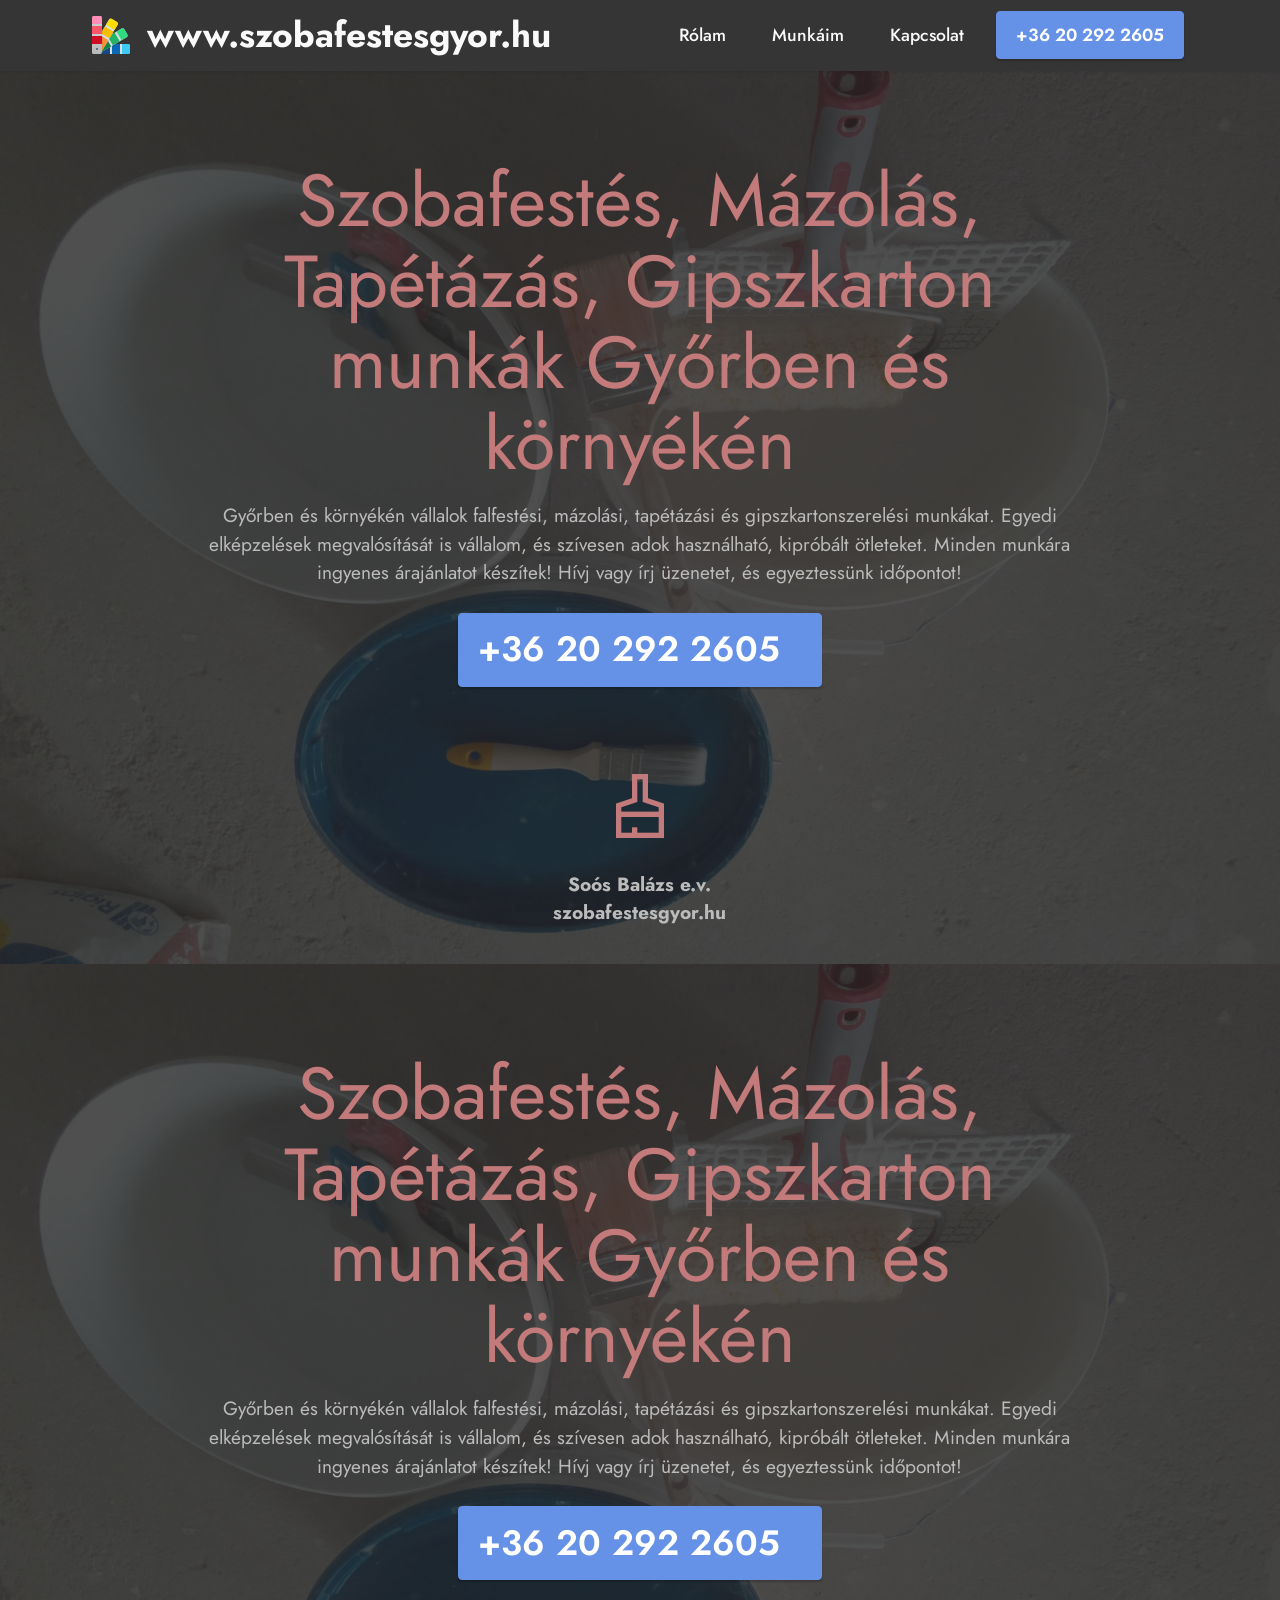
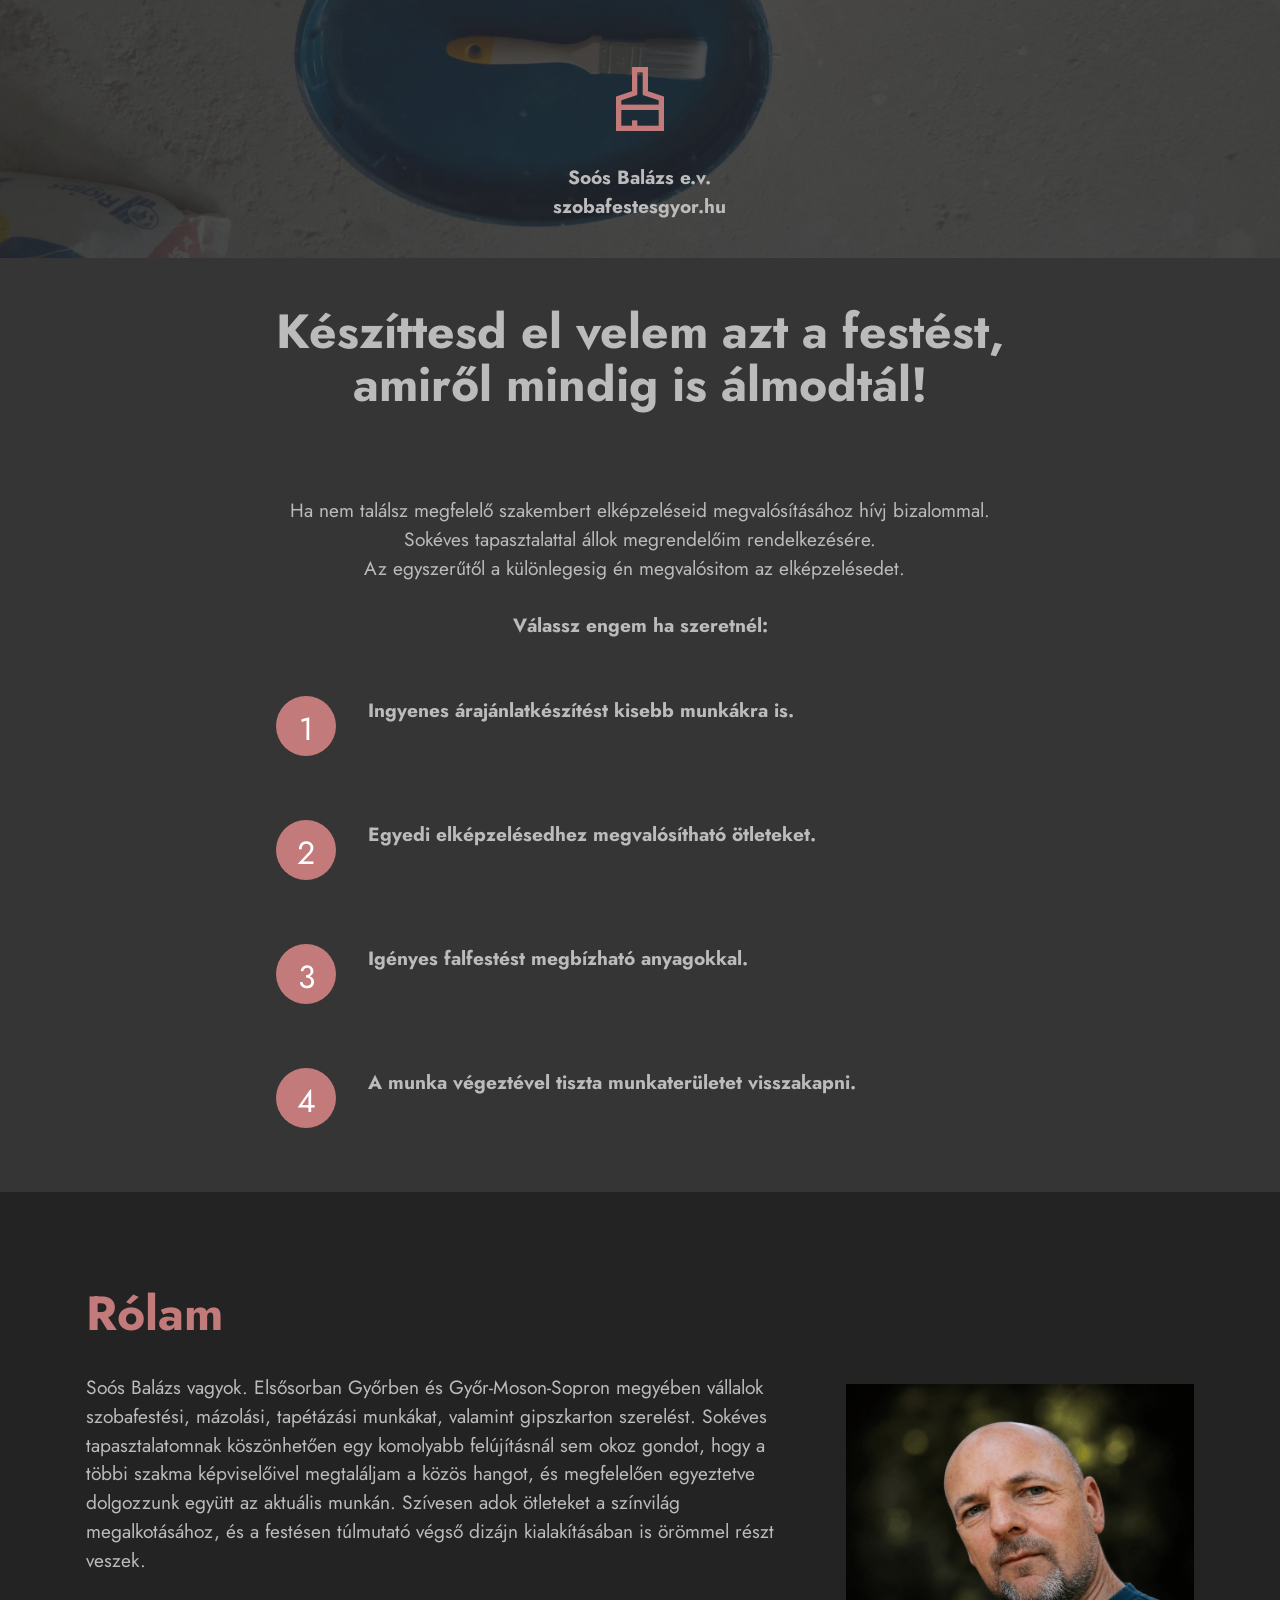
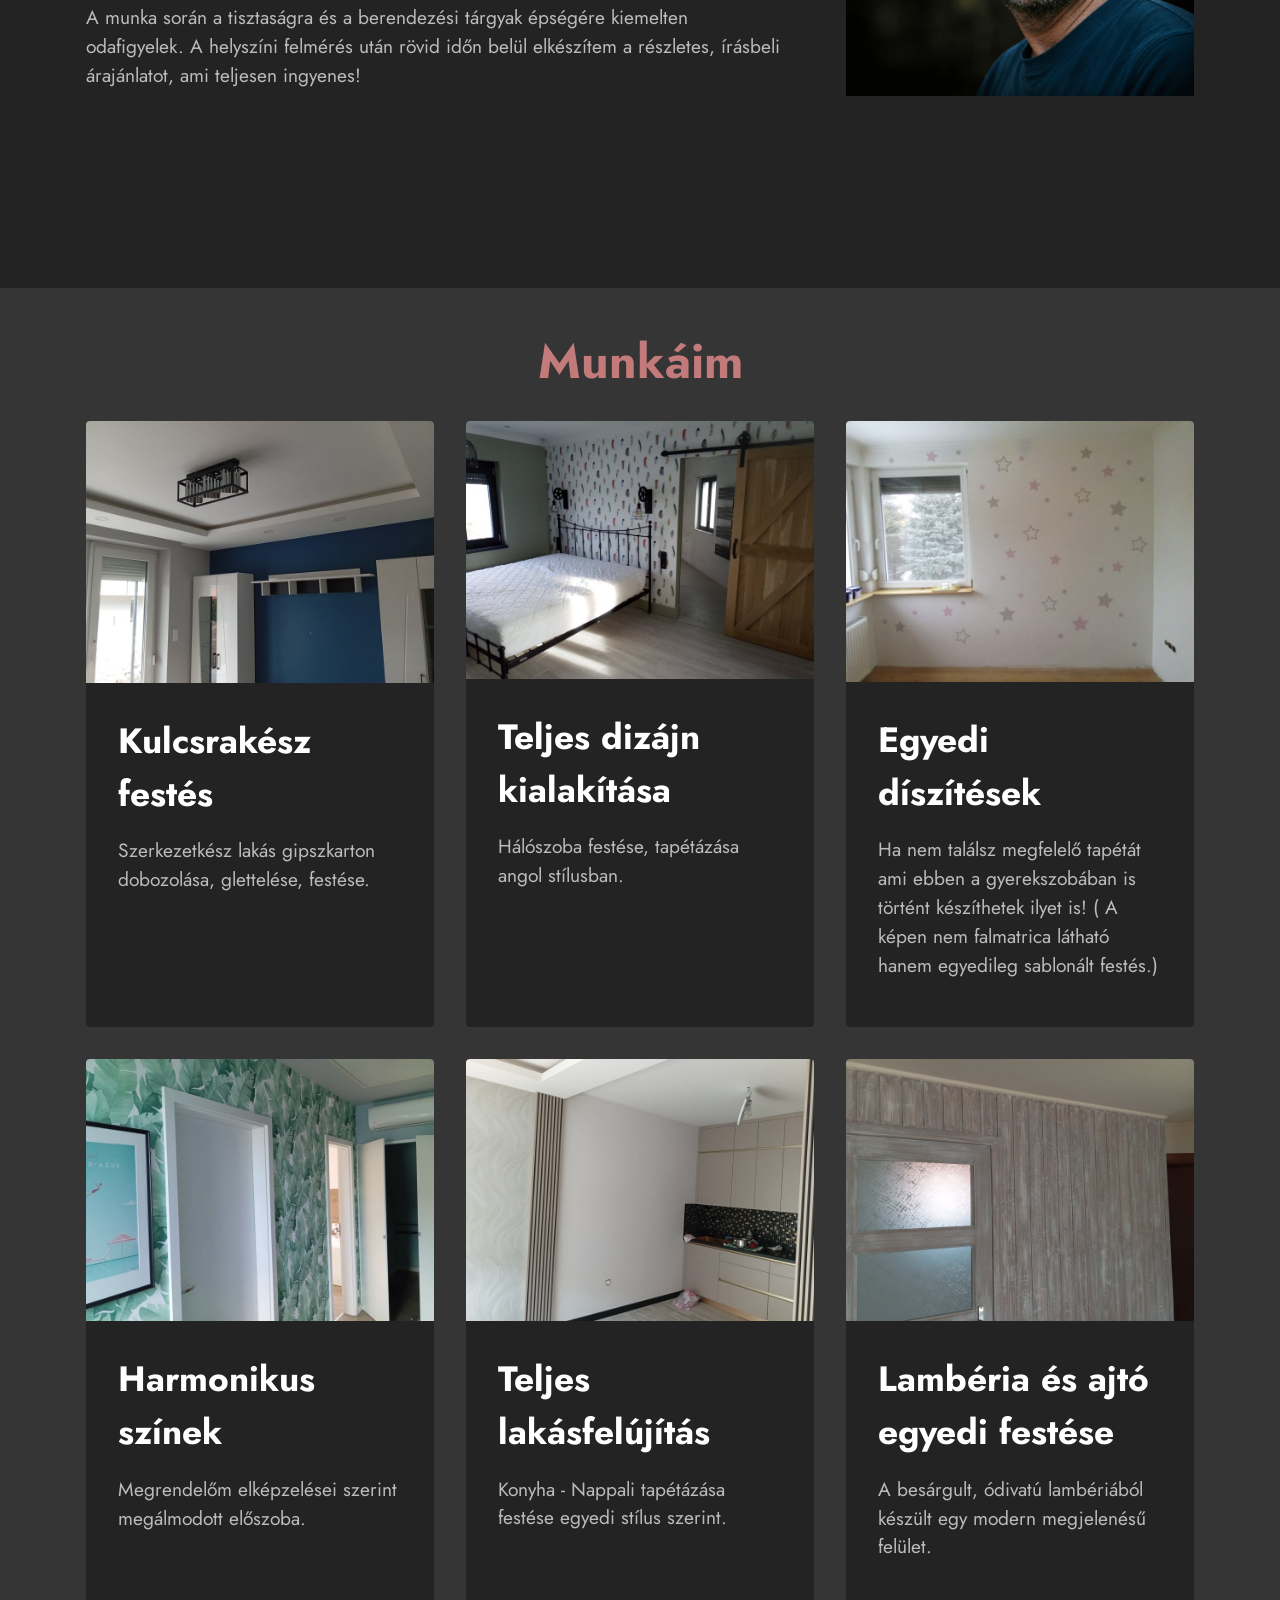
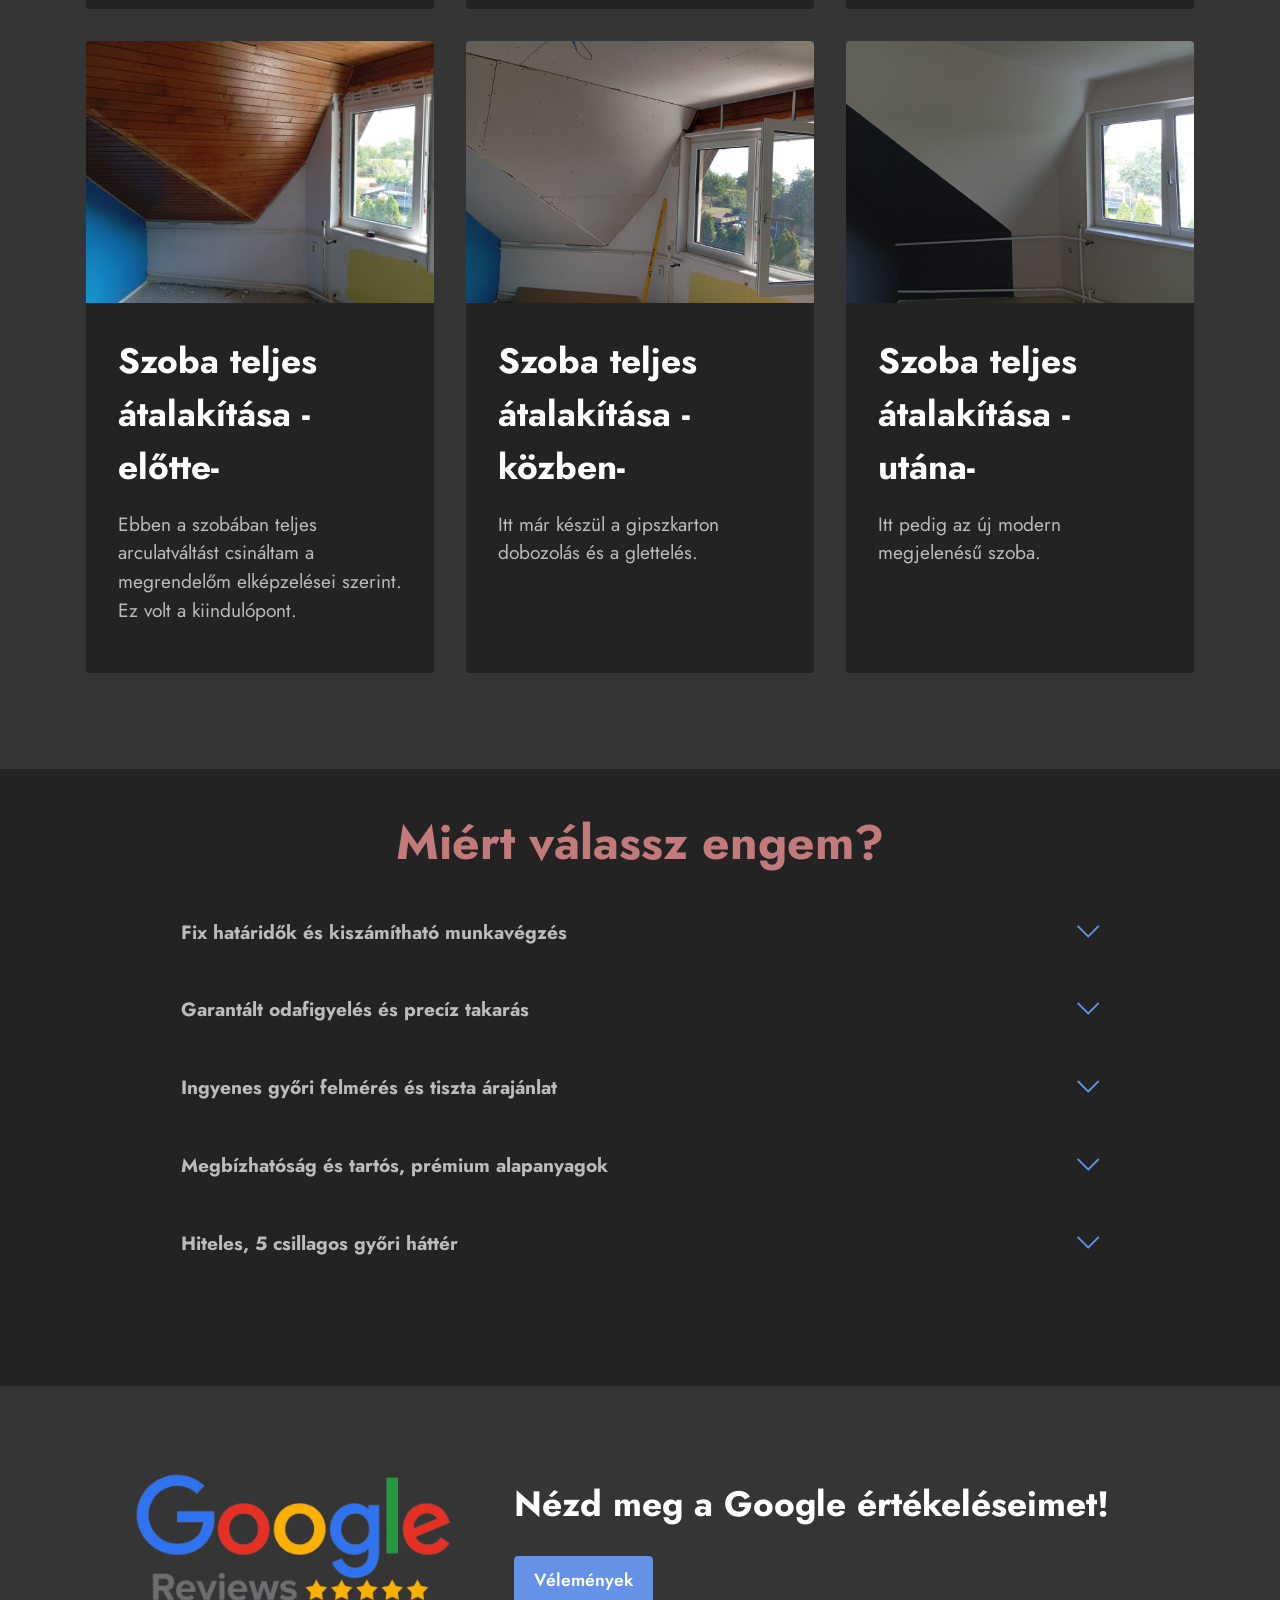
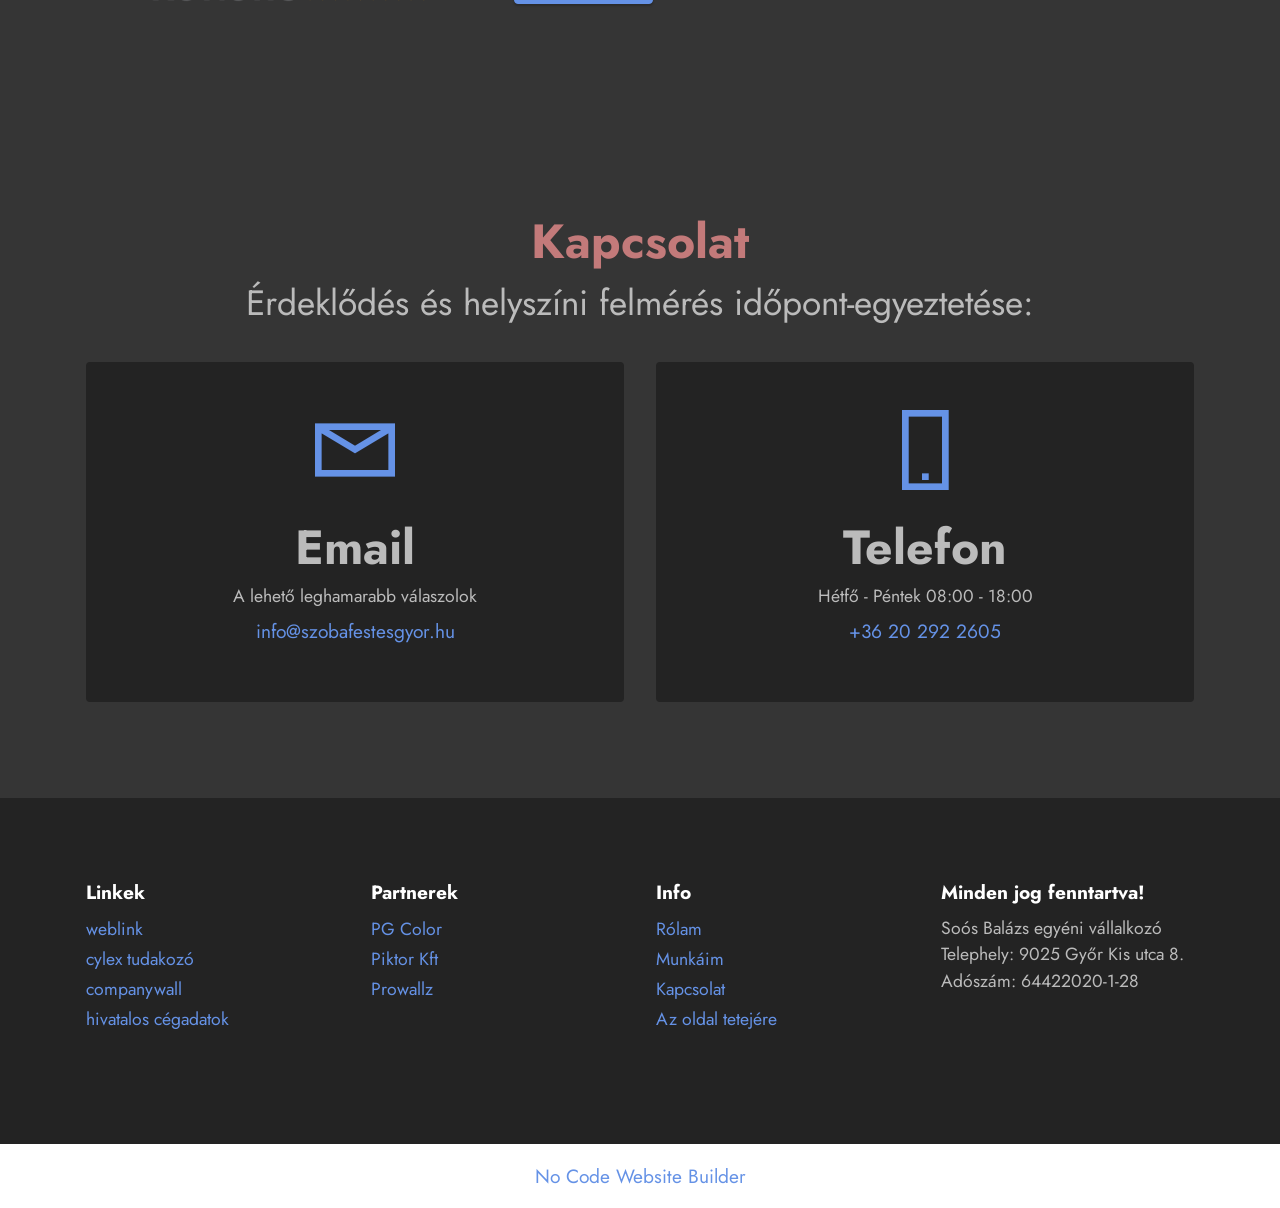
==== commit 7866da1c: "Add files via upload" ====
--- a/index.html
+++ b/index.html
@@ -133,20 +133,20 @@
   <meta http-equiv="X-UA-Compatible" content="IE=edge">
   <meta name="generator" content="Mobirise v6.1.12, mobirise.com">
   <meta name="viewport" content="width=device-width, initial-scale=1, minimum-scale=1">
-  <link rel="shortcut icon" href="assets/images/favicon-1.ico" type="image/x-icon">
+  <link rel="shortcut icon" href="assets/images/icons8-color-48-48x48.png" type="image/x-icon">
   <meta name="description" content="Professzionális szobafestés, mázolás, tapétázás és gipszkarton szerelés Győrben és környékén. Precíz munka, tiszta otthon. Kérjen ingyenes felmérést!">
-
   
   
   <title>Szobafestés Győrben és környékén | Soós Balázs</title>
   <link rel="stylesheet" href="assets/web/assets/mobirise-icons2/mobirise2.css">
+  <link rel="stylesheet" href="assets/web/assets/mobirise-icons/mobirise-icons.css">
   <link rel="stylesheet" href="assets/bootstrap/css/bootstrap.min.css">
   <link rel="stylesheet" href="assets/dropdown/css/style.css">
   <link rel="stylesheet" href="assets/socicon/css/styles.css">
   <link rel="stylesheet" href="assets/theme/css/style.css">
   <link rel="preload" href="https://fonts.googleapis.com/css?family=Jost:100,200,300,400,500,600,700,800,900,100i,200i,300i,400i,500i,600i,700i,800i,900i&display=swap" as="style" onload="this.onload=null;this.rel='stylesheet'">
   <noscript><link rel="stylesheet" href="https://fonts.googleapis.com/css?family=Jost:100,200,300,400,500,600,700,800,900,100i,200i,300i,400i,500i,600i,700i,800i,900i&display=swap"></noscript>
-  <link rel="preload" as="style" href="assets/mobirise/css/mbr-additional.css?v=w9m4E4"><link rel="stylesheet" href="assets/mobirise/css/mbr-additional.css?v=w9m4E4" type="text/css">
+  <link rel="preload" as="style" href="assets/mobirise/css/mbr-additional.css?v=2LpZvV"><link rel="stylesheet" href="assets/mobirise/css/mbr-additional.css?v=2LpZvV" type="text/css">
 
   
   
@@ -154,6 +154,7 @@
 </head>
 <body>
 
+<!-- Analytics -->
 <!-- Google tag (gtag.js) -->
 <script async src="https://www.googletagmanager.com/gtag/js?id=G-EWQP65FCD6"></script>
 <script>
@@ -164,6 +165,8 @@
   gtag('config', 'G-EWQP65FCD6');
 </script>
 
+<!-- /Analytics -->
+
 
   
   <section data-bs-version="5.1" class="menu menu1 cid-sW7gLkQA6L" once="menu" id="menu1-1n">
@@ -172,8 +175,12 @@
     <nav class="navbar navbar-dropdown navbar-expand-lg">
         <div class="container">
             <div class="navbar-brand">
-                
-                <span class="navbar-caption-wrap"><a class="navbar-caption text-white text-primary display-5" href="tel:+36202922605">szobafestesgyor.hu</a></span>
+                <span class="navbar-logo">
+                    <a href="https://mobiri.se">
+                        <img src="assets/images/icons8-color-51-48x48.png" alt="Mobirise" style="height: 3rem;">
+                    </a>
+                </span>
+                <span class="navbar-caption-wrap"><a class="navbar-caption text-white text-primary display-5" href="tel:+36202922605">www.szobafestesgyor.hu</a></span>
             </div>
             <button class="navbar-toggler" type="button" data-toggle="collapse" data-bs-toggle="collapse" data-target="#navbarSupportedContent" data-bs-target="#navbarSupportedContent" aria-controls="navbarNavAltMarkup" aria-expanded="false" aria-label="Toggle navigation">
                 <div class="hamburger">
@@ -206,7 +213,7 @@
         <div class="media-container">
             <div class="col-md-12 col-lg-10 m-auto align-center">
                 <h1 class="mbr-section-title mbr-white mbr-fonts-style mb-3 display-1">Szobafestés, Mázolás, Tapétázás, Gipszkarton munkák Győrben és környékén</h1>
-                <p class="mbr-text mbr-white mbr-fonts-style display-7">Győrben és környékén vállalok falfestési, mázolási, tapétázási és gipszkartonszerelési munkákat. Egyedi elképzelések megvalósítását is vállalom, és szívesen adok használható, kipróbált ötleteket. Minden munkára ingyenes árajánlatot készítek! Hívjon vagy írjon üzenetet, és egyeztessünk időpontot!</p>
+                <p class="mbr-text mbr-white mbr-fonts-style display-7">Győrben és környékén vállalok falfestési, mázolási, tapétázási és gipszkartonszerelési munkákat. Egyedi elképzelések megvalósítását is vállalom, és szívesen adok használható, kipróbált ötleteket. Minden munkára ingyenes árajánlatot készítek! Hívj vagy írj üzenetet, és egyeztessünk időpontot!</p>
                 <div class="mbr-section-btn align-center"><a class="btn btn-primary display-5" href="tel:+36202922605">+36 20 292 2605&nbsp;&nbsp;</a></div>
 
                 <div class="row pt-5 justify-content-center">
@@ -227,6 +234,38 @@
     </div>
 </section>
 
+<section data-bs-version="5.1" class="header19 cid-vvHuH0zgDp" id="header19-2d">
+
+    
+
+    <div class="mbr-overlay" style="opacity: 0.8; background-color: rgb(35, 35, 35);">
+    </div>
+
+    <div class="container">
+        <div class="media-container">
+            <div class="col-md-12 col-lg-10 m-auto align-center">
+                <h1 class="mbr-section-title mbr-white mbr-fonts-style mb-3 display-1">Szobafestés, Mázolás, Tapétázás, Gipszkarton munkák Győrben és környékén</h1>
+                <p class="mbr-text mbr-white mbr-fonts-style display-7">Győrben és környékén vállalok falfestési, mázolási, tapétázási és gipszkartonszerelési munkákat. Egyedi elképzelések megvalósítását is vállalom, és szívesen adok használható, kipróbált ötleteket. Minden munkára ingyenes árajánlatot készítek! Hívj vagy írj üzenetet, és egyeztessünk időpontot!</p>
+                <div class="mbr-section-btn align-center"><a class="btn btn-primary display-5" href="tel:+36202922605">+36 20 292 2605&nbsp;&nbsp;</a></div>
+
+                <div class="row pt-5 justify-content-center">
+                    <div class="col-12 col-md-6 col-lg-3">
+                        <div class="card-wrapper">
+                            <div class="card-box align-center">
+                                <span class="mbr-iconfont mobi-mbri-website-theme-2 mobi-mbri" style="color: rgb(195, 122, 122); fill: rgb(195, 122, 122);"></span>
+                                <h4 class="card-title align-center mbr-black mbr-fonts-style display-7"><strong>Soós Balázs e.v. szobafestesgyor.hu</strong></h4>
+                            </div>
+                        </div>
+                    </div>
+                    
+                    
+                    
+                </div>
+            </div>
+        </div>
+    </div>
+</section>
+
 <section data-bs-version="5.1" class="features19 cid-sW7gPnroB1" id="features20-1p">
 
     
@@ -236,11 +275,11 @@
             <div class="col-md-12 col-lg-9">
                 <div class="card-wrapper pb-4">
                     <div class="card-box align-center">
-                        <h4 class="card-title mbr-fonts-style mb-4 display-2"><strong>Készítesse el velem azt a festést, amiről mindig is álmodott!
+                        <h4 class="card-title mbr-fonts-style mb-4 display-2"><strong>Készíttesd el velem azt a festést, amiről mindig is álmodtál!
 </strong><div><strong><br></strong></div></h4>
-                        <p class="mbr-text mbr-fonts-style mb-4 display-7">Ha nem talál megfelelő szakembert elképzelései megvalósításához hívjon bizalommal.
+                        <p class="mbr-text mbr-fonts-style mb-4 display-7">Ha nem találsz megfelelő szakembert elképzeléseid megvalósításához hívj bizalommal.
 <br>Sokéves tapasztalattal állok megrendelőim rendelkezésére.
-<br>Az egyszerűtől a különlegesig én megvalósitom azt amire vágyik.&nbsp;&nbsp;<br><br><strong>Válasszon engem ha szeretne:</strong><br></p>
+<br>Az egyszerűtől a különlegesig én megvalósitom az elképzelésedet.&nbsp;&nbsp;<br><br><strong>Válassz engem ha szeretnél:</strong><br></p>
                         
                     </div>
                 </div>
@@ -260,7 +299,7 @@
                         <span class="step-number mbr-fonts-style display-5">2</span>
                     </div>
                     <div class="text-box">
-                        <h4 class="icon-title card-title mbr-black mbr-fonts-style display-7"><strong>Egyedi elképzeléséhez megvalósítható ötleteket.</strong></h4>
+                        <h4 class="icon-title card-title mbr-black mbr-fonts-style display-7"><strong>Egyedi elképzelésedhez megvalósítható ötleteket.</strong></h4>
                         
                     </div>
                 </div>
@@ -309,7 +348,7 @@
             </div>
             <div class="col-12 col-lg-4">
                 <div class="image-wrapper">
-                    <img src="assets/images/soos-balazs-szobafesto-816x733.png" alt="Soós Balázs szobafestő Győrben">
+                    <img src="assets/images/soos-balazs-szobafesto-816x733.png" alt="Soós Balázs szobafestő">
                 </div>
             </div>
         </div>
@@ -358,9 +397,9 @@
                         <img src="assets/images/egyedi-sablonalt-festes-816x612.jpeg" alt="Egyedileg sablonált festés" data-slide-to="2" data-bs-slide-to="2">
                     </div>
                     <div class="item-content">
-                        <h5 class="item-title mbr-fonts-style display-5"><strong>Egyedi diszítések</strong></h5>
-                        
-                        <p class="mbr-text mbr-fonts-style mt-3 display-7">Ha nem talál megfelelő tapétát ami ebben a gyerekszobában is történt készíthetek ilyet is! ( A képen nem falmatrica látható hanem egyedileg sablonált festés.)</p>
+                        <h5 class="item-title mbr-fonts-style display-5"><strong>Egyedi díszítések</strong></h5>
+                        
+                        <p class="mbr-text mbr-fonts-style mt-3 display-7">Ha nem találsz megfelelő tapétát ami ebben a gyerekszobában is történt készíthetek ilyet is! ( A képen nem falmatrica látható hanem egyedileg sablonált festés.)</p>
                     </div>
                     
                 </div>
@@ -372,7 +411,7 @@
                     <div class="item-content">
                         <h5 class="item-title mbr-fonts-style display-5"><strong>Harmonikus színek</strong></h5>
                         
-                        <p class="mbr-text mbr-fonts-style mt-3 display-7">Megrendelő elképzelései szerint megálmodott előszoba.<br><br></p>
+                        <p class="mbr-text mbr-fonts-style mt-3 display-7">Megrendelőm elképzelései szerint megálmodott előszoba.<br><br></p>
                     </div>
                     
                 </div>
@@ -403,19 +442,19 @@
             </div><div class="item features-image сol-12 col-md-6 col-lg-4">
                 <div class="item-wrapper">
                     <div class="item-img">
-                        <img src="assets/images/teljes-felujitas-gyor-elotte-soos-balazs-816x614.jpeg" alt="gipszkartonozás ,festés elötte állapot" data-slide-to="6" data-bs-slide-to="6">
-                    </div>
-                    <div class="item-content">
-                        <h5 class="item-title mbr-fonts-style display-5"><strong>Szoba teljes átalakítása - elötte-</strong></h5>
-                        
-                        <p class="mbr-text mbr-fonts-style mt-3 display-7">Ebben a szobában teljes arculatváltást csináltam a megrendelő elképzelései szerint. Ez volt a kiindulópont.</p>
+                        <img src="assets/images/teljes-felujitas-gyor-elotte-soos-balazs-816x614.jpeg" alt="gipszkartonozás ,festés előtte állapot" data-slide-to="6" data-bs-slide-to="6">
+                    </div>
+                    <div class="item-content">
+                        <h5 class="item-title mbr-fonts-style display-5"><strong>Szoba teljes átalakítása - előtte-</strong></h5>
+                        
+                        <p class="mbr-text mbr-fonts-style mt-3 display-7">Ebben a szobában teljes arculatváltást csináltam a megrendelőm elképzelései szerint. Ez volt a kiindulópont.</p>
                     </div>
                     
                 </div>
             </div><div class="item features-image сol-12 col-md-6 col-lg-4">
                 <div class="item-wrapper">
                     <div class="item-img">
-                        <img src="assets/images/teljes-felujitas-gyor-kozben-soos-balazs-4080x3072.jpg" alt="gipszkartonozás ,glettelés " data-slide-to="7" data-bs-slide-to="7">
+                        <img src="assets/images/teljes-felujitas-gyor-kozben-soos-balazs-4080x3072.jpeg" alt="gipszkartonozás ,glettelés " data-slide-to="7" data-bs-slide-to="7">
                     </div>
                     <div class="item-content">
                         <h5 class="item-title mbr-fonts-style display-5"><strong>Szoba teljes átalakítása - közben-</strong></h5>
@@ -427,7 +466,7 @@
             </div><div class="item features-image сol-12 col-md-6 col-lg-4">
                 <div class="item-wrapper">
                     <div class="item-img">
-                        <img src="assets/images/teljes-felujitas-gyor-utana-soos-balazs-4080x3072.jpg" alt="gipszkartonozás ,festés utána állapot" data-slide-to="8" data-bs-slide-to="8">
+                        <img src="assets/images/teljes-felujitas-gyor-utana-soos-balazs-4080x3072.jpeg" alt="gipszkartonozás ,festés utána állapot" data-slide-to="8" data-bs-slide-to="8">
                     </div>
                     <div class="item-content">
                         <h5 class="item-title mbr-fonts-style display-5"><strong>Szoba teljes átalakítása -utána-</strong></h5>
@@ -435,6 +474,117 @@
                         <p class="mbr-text mbr-fonts-style mt-3 display-7">Itt pedig az új modern megjelenésű szoba.</p>
                     </div>
                     
+                </div>
+            </div>
+        </div>
+    </div>
+</section>
+
+<section data-bs-version="5.1" class="content16 cid-vvBiDD31TX" id="content16-26">
+
+    
+
+    
+    <div class="container">
+        <div class="row justify-content-center">
+            <div class="col-12 col-md-10">
+                <div class="mbr-section-head align-center mb-4">
+                    <h3 class="mbr-section-title mb-0 mbr-fonts-style display-2"><strong>Miért válassz engem?</strong></h3>
+                    
+                </div>
+                <div id="bootstrap-accordion_5" class="panel-group accordionStyles accordion" role="tablist" aria-multiselectable="true">
+                    <div class="card mb-3">
+                        <div class="card-header" role="tab" id="headingOne">
+                            <a role="button" class="panel-title collapsed" data-toggle="collapse" data-bs-toggle="collapse" data-core="" href="#collapse1_5" aria-expanded="false" aria-controls="collapse1">
+                                <h6 class="panel-title-edit mbr-fonts-style mb-0 display-7"><strong>Fix határidők és kiszámítható munkavégzés</strong></h6>
+                                <span class="sign mbr-iconfont mbri-arrow-down"></span>
+                            </a>
+                        </div>
+                        <div id="collapse1_5" class="panel-collapse noScroll collapse" role="tabpanel" aria-labelledby="headingOne" data-parent="#accordion" data-bs-parent="#bootstrap-accordion_5">
+                            <div class="panel-body">
+                                <p class="mbr-fonts-style panel-text display-4">Pontosan tudom, milyen bosszantó, amikor egy szaki nem érkezik meg időben, vagy hetekig elhúzza a felújítást. Nálam a megbeszélt kezdési és átadási dátum szent. Úgy tervezem a naptáramat, hogy a te otthonodra maximálisan oda tudjak figyelni, így a munka pontosan akkor lesz kész, amikorra megbeszéltük.</p>
+                            </div>
+                        </div>
+                    </div>
+                    <div class="card mb-3">
+                        <div class="card-header" role="tab" id="headingOne">
+                            <a role="button" class="panel-title collapsed" data-toggle="collapse" data-bs-toggle="collapse" data-core="" href="#collapse2_5" aria-expanded="false" aria-controls="collapse2">
+                                <h6 class="panel-title-edit mbr-fonts-style mb-0 display-7"><strong>Garantált odafigyelés és precíz takarás</strong></h6>
+                                <span class="sign mbr-iconfont mbri-arrow-down"></span>
+                            </a>
+                        </div>
+                        <div id="collapse2_5" class="panel-collapse noScroll collapse" role="tabpanel" aria-labelledby="headingOne" data-parent="#accordion" data-bs-parent="#bootstrap-accordion_5">
+                            <div class="panel-body">
+                                <p class="mbr-fonts-style panel-text display-4">Sokan tartanak a festéssel járó felfordulástól. Nálam a munka nem a festék kibontásával, hanem a professzionális maszkolással és takarással kezdődik. Az értékes bútoraidat, padlódat teljes körűen védem, a munkaterületet pedig minden nap tisztán, összetakarítva adom át. </p>
+                            </div>
+                        </div>
+                    </div>
+                    <div class="card mb-3">
+                        <div class="card-header" role="tab" id="headingOne">
+                            <a role="button" class="panel-title collapsed" data-toggle="collapse" data-bs-toggle="collapse" data-core="" href="#collapse3_5" aria-expanded="false" aria-controls="collapse3">
+                                <h6 class="panel-title-edit mbr-fonts-style mb-0 display-7"><strong>Ingyenes győri felmérés és tiszta árajánlat</strong></h6>
+                                <span class="sign mbr-iconfont mbri-arrow-down"></span>
+                            </a>
+                        </div>
+                        <div id="collapse3_5" class="panel-collapse noScroll collapse" role="tabpanel" aria-labelledby="headingOne" data-parent="#accordion" data-bs-parent="#bootstrap-accordion_5">
+                            <div class="panel-body">
+                                <p class="mbr-fonts-style panel-text display-4">A megkeresésed után a lehető leghamarabb, egy előre egyeztetett időpontban személyesen felmérem az otthonodat Győrben vagy a környező településeken. Minden részletet átbeszélünk, és egy teljesen átlátható, rejtett költségektől mentes, ingyenes árajánlatot készítek neked.</p>
+                            </div>
+                        </div>
+                    </div>
+                    <div class="card mb-3">
+                        <div class="card-header" role="tab" id="headingOne">
+                            <a role="button" class="panel-title collapsed" data-toggle="collapse" data-bs-toggle="collapse" data-core="" href="#collapse4_5" aria-expanded="false" aria-controls="collapse4">
+                                <h6 class="panel-title-edit mbr-fonts-style mb-0 display-7"><strong>Megbízhatóság és tartós, prémium alapanyagok</strong></h6>
+                                <span class="sign mbr-iconfont mbri-arrow-down"></span>
+                            </a>
+                        </div>
+                        <div id="collapse4_5" class="panel-collapse noScroll collapse" role="tabpanel" aria-labelledby="headingOne" data-parent="#accordion" data-bs-parent="#bootstrap-accordion_5">
+                            <div class="panel-body">
+                                <p class="mbr-fonts-style panel-text display-4">Egyéni vállalkozóként a saját nevemet adom a munkámhoz, ezért nem spórolok a minőségen. Kizárólag bevált, tartós, jó ár/érték arányú festékekkel, illetve anyagokkal dolgozom, így a végeredmény hosszú évekig szép és tartós marad. </p>
+                            </div>
+                        </div>
+                    </div>
+                    <div class="card mb-3">
+                        <div class="card-header" role="tab" id="headingOne">
+                            <a role="button" class="panel-title collapsed" data-toggle="collapse" data-bs-toggle="collapse" data-core="" href="#collapse5_5" aria-expanded="false" aria-controls="collapse5">
+                                <h6 class="panel-title-edit mbr-fonts-style mb-0 display-7"><strong>Hiteles, 5 csillagos győri háttér</strong></h6>
+                                <span class="sign mbr-iconfont mbri-arrow-down"></span>
+                            </a>
+                        </div>
+                        <div id="collapse5_5" class="panel-collapse noScroll collapse" role="tabpanel" aria-labelledby="headingOne" data-parent="#accordion" data-bs-parent="#bootstrap-accordion_5">
+                            <div class="panel-body">
+                                <p class="mbr-fonts-style panel-text display-4">
+                                    Nem egy névtelen brigád vagyok, hanem egy helyi, számonkérhető szakember. A munkám minőségét és a megbízhatóságomat a győri megrendelőim valós Google értékelései is bizonyítják, amelyeket te is bármikor ellenőrizhetsz.</p>
+                            </div>
+                        </div>
+                    </div>
+                    
+                </div>
+            </div>
+        </div>
+    </div>
+</section>
+
+<section data-bs-version="5.1" class="features17 cid-vvBie7piy8" id="features17-25">
+    
+
+    
+    
+    <div class="container">
+        <div class="content-wrapper">
+            <div class="row align-items-center">
+                <div class="col-12 col-lg-4">
+                    <div class="image-wrapper">
+                        <img src="assets/images/pngwing.com-752x376.png" alt="Mobirise Website Builder">
+                    </div>
+                </div>
+                <div class="col-12 col-lg">
+                    <div class="text-wrapper">
+                        <h6 class="card-title mbr-fonts-style display-5"><strong>Nézd meg a Google értékeléseimet!</strong></h6>
+                        
+                        <div class="mbr-section-btn mt-3"><a class="btn btn-primary display-4" href="https://www.google.com/search?client=opera&hs=YE3&sca_esv=e20246a2af79b3a3&sxsrf=APpeQntg6W9QtkWmk5bb5XYYIpZNhPc_6w:1789677129376&q=soós+balázs+szobafestés&si=APenkKm7iecQ4G6P-TsbSMFKIQtv3EFIqRAFw-i8uEbk55Z-_2OvSZQfWUo560fOCZXolHcWwynVETbAj9KvbfpbnMSKK08Cz0cuBrXkjrZGNwFHTTn65u4%3D&uds=AJ5uw1_VGOVXO-CPQ5icEFm4sFRF1Sdx0Wjg__3w_1UrUbuYNkPnejyVa_SHpWt84cWzzGt1gZ6qYAZgZo65_WLGVovmT2i2BvX8AeC7Ao9fv72IIXuT8J9Dw9pKhTHOPrirNV_Ck_5p&sa=X&ved=2ahUKEwi7lbzsuvaWAxXtIBAIHSPxEUsQ3PALegQINhAF&biw=2075&bih=1054&dpr=0.9#sv=[base64]" target="_blank">Vélemények</a></div>
+                    </div>
                 </div>
             </div>
         </div>
@@ -520,8 +670,8 @@
             
         </div>
     </div>
-</section><section class="display-7" style="padding: 0;align-items: center;justify-content: center;flex-wrap: wrap;    align-content: center;display: flex;position: relative;height: 4rem;"><a href="https://mobiri.se/" style="flex: 1 1;height: 4rem;position: absolute;width: 100%;z-index: 1;"><img alt="" style="height: 4rem;" src="[data-uri]"></a><p style="margin: 0;text-align: center;" class="display-7">&#8204;</p><a style="z-index:1" href="https://mobirise.com/offline-website-builder.html">Offline Website Maker</a></section><script src="assets/bootstrap/js/bootstrap.bundle.min.js"></script>  <script src="assets/smoothscroll/smooth-scroll.js"></script>  <script src="assets/ytplayer/index.js"></script>  <script src="assets/dropdown/js/navbar-dropdown.js"></script>  <script src="assets/vimeoplayer/player.js"></script>  <script src="assets/theme/js/script.js"></script>  
+</section><section class="display-7" style="padding: 0;align-items: center;justify-content: center;flex-wrap: wrap;    align-content: center;display: flex;position: relative;height: 4rem;"><a href="https://mobiri.se/" style="flex: 1 1;height: 4rem;position: absolute;width: 100%;z-index: 1;"><img alt="" style="height: 4rem;" src="[data-uri]"></a><p style="margin: 0;text-align: center;" class="display-7">&#8204;</p><a style="z-index:1" href="https://mobirise.com/builder/no-code-website-builder.html">No Code Website Builder</a></section><script src="assets/bootstrap/js/bootstrap.bundle.min.js"></script>  <script src="assets/smoothscroll/smooth-scroll.js"></script>  <script src="assets/ytplayer/index.js"></script>  <script src="assets/dropdown/js/navbar-dropdown.js"></script>  <script src="assets/vimeoplayer/player.js"></script>  <script src="assets/mbr-switch-arrow/mbr-switch-arrow.js"></script>  <script src="assets/theme/js/script.js"></script>  
   
   
 </body>
-</html>
+</html>
--- a/assets/web/assets/mobirise-icons/mobirise-icons.css
+++ b/assets/web/assets/mobirise-icons/mobirise-icons.css
@@ -0,0 +1,478 @@
+@font-face {
+  font-family: 'MobiriseIcons';
+  src:  url('mobirise-icons.eot?spat4u');
+  src:  url('mobirise-icons.eot?spat4u#iefix') format('embedded-opentype'),
+    url('mobirise-icons.woff2?spat4u') format('woff2'),
+    url('mobirise-icons.woff?spat4u') format('woff'),
+    url('mobirise-icons.ttf?spat4u') format('truetype'),
+    url('mobirise-icons.svg?spat4u#MobiriseIcons') format('svg');
+  font-weight: normal;
+  font-style: normal;
+  font-display: swap;
+}
+
+[class^="mbri-"], [class*=" mbri-"] {
+  /* use !important to prevent issues with browser extensions that change fonts */
+  font-family: MobiriseIcons !important;
+  speak: none;
+  font-style: normal;
+  font-weight: normal;
+  font-variant: normal;
+  text-transform: none;
+  line-height: 1;
+
+  /* Better Font Rendering =========== */
+  -webkit-font-smoothing: antialiased;
+  -moz-osx-font-smoothing: grayscale;
+}
+
+.mbri-add-submenu:before {
+  content: "\e900";
+}
+.mbri-alert:before {
+  content: "\e901";
+}
+.mbri-align-center:before {
+  content: "\e902";
+}
+.mbri-align-justify:before {
+  content: "\e903";
+}
+.mbri-align-left:before {
+  content: "\e904";
+}
+.mbri-align-right:before {
+  content: "\e905";
+}
+.mbri-android:before {
+  content: "\e906";
+}
+.mbri-apple:before {
+  content: "\e907";
+}
+.mbri-arrow-down:before {
+  content: "\e908";
+}
+.mbri-arrow-next:before {
+  content: "\e909";
+}
+.mbri-arrow-prev:before {
+  content: "\e90a";
+}
+.mbri-arrow-up:before {
+  content: "\e90b";
+}
+.mbri-bold:before {
+  content: "\e90c";
+}
+.mbri-bookmark:before {
+  content: "\e90d";
+}
+.mbri-bootstrap:before {
+  content: "\e90e";
+}
+.mbri-briefcase:before {
+  content: "\e90f";
+}
+.mbri-browse:before {
+  content: "\e910";
+}
+.mbri-bulleted-list:before {
+  content: "\e911";
+}
+.mbri-calendar:before {
+  content: "\e912";
+}
+.mbri-camera:before {
+  content: "\e913";
+}
+.mbri-cart-add:before {
+  content: "\e914";
+}
+.mbri-cart-full:before {
+  content: "\e915";
+}
+.mbri-cash:before {
+  content: "\e916";
+}
+.mbri-change-style:before {
+  content: "\e917";
+}
+.mbri-chat:before {
+  content: "\e918";
+}
+.mbri-clock:before {
+  content: "\e919";
+}
+.mbri-close:before {
+  content: "\e91a";
+}
+.mbri-cloud:before {
+  content: "\e91b";
+}
+.mbri-code:before {
+  content: "\e91c";
+}
+.mbri-contact-form:before {
+  content: "\e91d";
+}
+.mbri-credit-card:before {
+  content: "\e91e";
+}
+.mbri-cursor-click:before {
+  content: "\e91f";
+}
+.mbri-cust-feedback:before {
+  content: "\e920";
+}
+.mbri-database:before {
+  content: "\e921";
+}
+.mbri-delivery:before {
+  content: "\e922";
+}
+.mbri-desktop:before {
+  content: "\e923";
+}
+.mbri-devices:before {
+  content: "\e924";
+}
+.mbri-down:before {
+  content: "\e925";
+}
+.mbri-download:before {
+  content: "\e989";
+}
+.mbri-drag-n-drop:before {
+  content: "\e927";
+}
+.mbri-drag-n-drop2:before {
+  content: "\e928";
+}
+.mbri-edit:before {
+  content: "\e929";
+}
+.mbri-edit2:before {
+  content: "\e92a";
+}
+.mbri-error:before {
+  content: "\e92b";
+}
+.mbri-extension:before {
+  content: "\e92c";
+}
+.mbri-features:before {
+  content: "\e92d";
+}
+.mbri-file:before {
+  content: "\e92e";
+}
+.mbri-flag:before {
+  content: "\e92f";
+}
+.mbri-folder:before {
+  content: "\e930";
+}
+.mbri-gift:before {
+  content: "\e931";
+}
+.mbri-github:before {
+  content: "\e932";
+}
+.mbri-globe:before {
+  content: "\e933";
+}
+.mbri-globe-2:before {
+  content: "\e934";
+}
+.mbri-growing-chart:before {
+  content: "\e935";
+}
+.mbri-hearth:before {
+  content: "\e936";
+}
+.mbri-help:before {
+  content: "\e937";
+}
+.mbri-home:before {
+  content: "\e938";
+}
+.mbri-hot-cup:before {
+  content: "\e939";
+}
+.mbri-idea:before {
+  content: "\e93a";
+}
+.mbri-image-gallery:before {
+  content: "\e93b";
+}
+.mbri-image-slider:before {
+  content: "\e93c";
+}
+.mbri-info:before {
+  content: "\e93d";
+}
+.mbri-italic:before {
+  content: "\e93e";
+}
+.mbri-key:before {
+  content: "\e93f";
+}
+.mbri-laptop:before {
+  content: "\e940";
+}
+.mbri-layers:before {
+  content: "\e941";
+}
+.mbri-left-right:before {
+  content: "\e942";
+}
+.mbri-left:before {
+  content: "\e943";
+}
+.mbri-letter:before {
+  content: "\e944";
+}
+.mbri-like:before {
+  content: "\e945";
+}
+.mbri-link:before {
+  content: "\e946";
+}
+.mbri-lock:before {
+  content: "\e947";
+}
+.mbri-login:before {
+  content: "\e948";
+}
+.mbri-logout:before {
+  content: "\e949";
+}
+.mbri-magic-stick:before {
+  content: "\e94a";
+}
+.mbri-map-pin:before {
+  content: "\e94b";
+}
+.mbri-menu:before {
+  content: "\e94c";
+}
+.mbri-mobile:before {
+  content: "\e94d";
+}
+.mbri-mobile2:before {
+  content: "\e94e";
+}
+.mbri-mobirise:before {
+  content: "\e94f";
+}
+.mbri-more-horizontal:before {
+  content: "\e950";
+}
+.mbri-more-vertical:before {
+  content: "\e951";
+}
+.mbri-music:before {
+  content: "\e952";
+}
+.mbri-new-file:before {
+  content: "\e953";
+}
+.mbri-numbered-list:before {
+  content: "\e954";
+}
+.mbri-opened-folder:before {
+  content: "\e955";
+}
+.mbri-pages:before {
+  content: "\e956";
+}
+.mbri-paper-plane:before {
+  content: "\e957";
+}
+.mbri-paperclip:before {
+  content: "\e958";
+}
+.mbri-photo:before {
+  content: "\e959";
+}
+.mbri-photos:before {
+  content: "\e95a";
+}
+.mbri-pin:before {
+  content: "\e95b";
+}
+.mbri-play:before {
+  content: "\e95c";
+}
+.mbri-plus:before {
+  content: "\e95d";
+}
+.mbri-preview:before {
+  content: "\e95e";
+}
+.mbri-print:before {
+  content: "\e95f";
+}
+.mbri-protect:before {
+  content: "\e960";
+}
+.mbri-question:before {
+  content: "\e961";
+}
+.mbri-quote-left:before {
+  content: "\e962";
+}
+.mbri-quote-right:before {
+  content: "\e963";
+}
+.mbri-refresh:before {
+  content: "\e964";
+}
+.mbri-responsive:before {
+  content: "\e965";
+}
+.mbri-right:before {
+  content: "\e966";
+}
+.mbri-rocket:before {
+  content: "\e967";
+}
+.mbri-sad-face:before {
+  content: "\e968";
+}
+.mbri-sale:before {
+  content: "\e969";
+}
+.mbri-save:before {
+  content: "\e96a";
+}
+.mbri-search:before {
+  content: "\e96b";
+}
+.mbri-setting:before {
+  content: "\e96c";
+}
+.mbri-setting2:before {
+  content: "\e96d";
+}
+.mbri-setting3:before {
+  content: "\e96e";
+}
+.mbri-share:before {
+  content: "\e96f";
+}
+.mbri-shopping-bag:before {
+  content: "\e970";
+}
+.mbri-shopping-basket:before {
+  content: "\e971";
+}
+.mbri-shopping-cart:before {
+  content: "\e972";
+}
+.mbri-sites:before {
+  content: "\e973";
+}
+.mbri-smile-face:before {
+  content: "\e974";
+}
+.mbri-speed:before {
+  content: "\e975";
+}
+.mbri-star:before {
+  content: "\e976";
+}
+.mbri-success:before {
+  content: "\e977";
+}
+.mbri-sun:before {
+  content: "\e978";
+}
+.mbri-sun2:before {
+  content: "\e979";
+}
+.mbri-tablet:before {
+  content: "\e97a";
+}
+.mbri-tablet-vertical:before {
+  content: "\e97b";
+}
+.mbri-target:before {
+  content: "\e97c";
+}
+.mbri-timer:before {
+  content: "\e97d";
+}
+.mbri-to-ftp:before {
+  content: "\e97e";
+}
+.mbri-to-local-drive:before {
+  content: "\e97f";
+}
+.mbri-touch-swipe:before {
+  content: "\e980";
+}
+.mbri-touch:before {
+  content: "\e981";
+}
+.mbri-trash:before {
+  content: "\e982";
+}
+.mbri-underline:before {
+  content: "\e983";
+}
+.mbri-unlink:before {
+  content: "\e984";
+}
+.mbri-unlock:before {
+  content: "\e985";
+}
+.mbri-up-down:before {
+  content: "\e986";
+}
+.mbri-up:before {
+  content: "\e987";
+}
+.mbri-update:before {
+  content: "\e988";
+}
+.mbri-upload:before {
+ content: "\e926"; 
+}
+.mbri-user:before {
+  content: "\e98a";
+}
+.mbri-user2:before {
+  content: "\e98b";
+}
+.mbri-users:before {
+  content: "\e98c";
+}
+.mbri-video:before {
+  content: "\e98d";
+}
+.mbri-video-play:before {
+  content: "\e98e";
+}
+.mbri-watch:before {
+  content: "\e98f";
+}
+.mbri-website-theme:before {
+  content: "\e990";
+}
+.mbri-wifi:before {
+  content: "\e991";
+}
+.mbri-windows:before {
+  content: "\e992";
+}
+.mbri-zoom-out:before {
+  content: "\e993";
+}
+.mbri-redo:before {
+  content: "\e994";
+}
+.mbri-undo:before {
+  content: "\e995";
+}
--- a/assets/mobirise/css/mbr-additional.css
+++ b/assets/mobirise/css/mbr-additional.css
@@ -810,6 +810,11 @@
 .cid-sW7gLkQA6L .navbar.collapsed.opened .dropdown-menu {
   top: 0;
 }
+@media (min-width: 992px) {
+  .cid-sW7gLkQA6L .navbar.collapsed.opened:not(.navbar-short) .navbar-collapse {
+    max-height: calc(98.5vh - 3rem);
+  }
+}
 .cid-sW7gLkQA6L .navbar.collapsed .dropdown-menu .dropdown-submenu {
   left: 0 !important;
 }
@@ -1083,6 +1088,64 @@
 }
 .cid-sW7gNyohzX .card-wrapper .card-title,
 .cid-sW7gNyohzX .card-box {
+  color: #bbbbbb;
+}
+.cid-vvHuH0zgDp {
+  padding-top: 90px;
+  padding-bottom: 0px;
+  background-image: url("../../../assets/images/szobafestes-gyor-2000x1500.jpg");
+}
+.cid-vvHuH0zgDp .icons-media-container {
+  display: flex;
+  -webkit-justify-content: center;
+  justify-content: center;
+  -webkit-flex-direction: row;
+  flex-direction: row;
+  -webkit-flex-wrap: wrap;
+  flex-wrap: wrap;
+  padding-top: 4rem;
+}
+.cid-vvHuH0zgDp .icons-media-container .mbr-iconfont {
+  font-size: 96px;
+  color: #ffffff;
+}
+.cid-vvHuH0zgDp .icons-media-container .icon-block {
+  padding-bottom: 1rem;
+}
+.cid-vvHuH0zgDp .mbr-text {
+  color: #ffffff;
+}
+.cid-vvHuH0zgDp .card {
+  padding-bottom: 1.5rem;
+}
+.cid-vvHuH0zgDp .card-wrapper {
+  min-height: 220px;
+  transition: all 0.3s;
+  border-radius: 4px;
+  padding: 1rem;
+  display: flex;
+  justify-content: center;
+  align-items: center;
+}
+.cid-vvHuH0zgDp .card-wrapper .mbr-iconfont {
+  display: block;
+  font-size: 4rem;
+  color: #ffffff;
+  margin-bottom: 2rem;
+}
+.cid-vvHuH0zgDp .card-wrapper .card-title {
+  color: #ffffff;
+}
+.cid-vvHuH0zgDp H1 {
+  color: #c37a7a;
+  text-align: center;
+}
+.cid-vvHuH0zgDp .mbr-text,
+.cid-vvHuH0zgDp .mbr-section-btn {
+  color: #bbbbbb;
+}
+.cid-vvHuH0zgDp .card-wrapper .card-title,
+.cid-vvHuH0zgDp .card-box {
   color: #bbbbbb;
 }
 .cid-sW7gPnroB1 {
@@ -1183,7 +1246,7 @@
   color: #c37a7a;
 }
 .cid-sW7gRZxGJQ {
-  padding-top: 6rem;
+  padding-top: 3rem;
   padding-bottom: 4rem;
   background-color: #353535;
 }
@@ -1235,8 +1298,94 @@
 .cid-sW7gRZxGJQ .item-subtitle {
   text-align: left;
 }
+.cid-vvBiDD31TX {
+  padding-top: 3rem;
+  padding-bottom: 6rem;
+  background-color: #232323;
+}
+.cid-vvBiDD31TX .mbr-iconfont {
+  font-size: 1.4rem !important;
+  font-family: 'Moririse2' !important;
+  color: #6592e6;
+  margin-left: 1rem;
+}
+.cid-vvBiDD31TX .panel-group {
+  border: none;
+}
+.cid-vvBiDD31TX .panel-title {
+  display: flex;
+  align-items: center;
+  justify-content: space-between;
+}
+.cid-vvBiDD31TX .panel-body,
+.cid-vvBiDD31TX .card-header {
+  padding: 1rem 0;
+}
+.cid-vvBiDD31TX .panel-title-edit {
+  color: #bbbbbb;
+}
+.cid-vvBiDD31TX .card .card-header {
+  background-color: transparent;
+  margin-bottom: 0;
+}
+.cid-vvBiDD31TX H3 {
+  color: #c37a7a;
+}
+.cid-vvBiDD31TX .panel-text {
+  color: #ffffff;
+}
+.cid-vvBie7piy8 {
+  padding-top: 0rem;
+  padding-bottom: 6rem;
+  background-color: #353535;
+}
+.cid-vvBie7piy8 .mbr-fallback-image.disabled {
+  display: none;
+}
+.cid-vvBie7piy8 .mbr-fallback-image {
+  display: block;
+  background-size: cover;
+  background-position: center center;
+  width: 100%;
+  height: 100%;
+  position: absolute;
+  top: 0;
+}
+.cid-vvBie7piy8 .content-wrapper {
+  background: #353535;
+}
+@media (max-width: 991px) {
+  .cid-vvBie7piy8 .content-wrapper .image-wrapper {
+    margin-bottom: 2rem;
+  }
+}
+@media (max-width: 767px) {
+  .cid-vvBie7piy8 .content-wrapper {
+    padding: 1rem;
+  }
+}
+@media (min-width: 768px) and (max-width: 991px) {
+  .cid-vvBie7piy8 .content-wrapper {
+    padding: 2rem;
+  }
+}
+@media (min-width: 992px) {
+  .cid-vvBie7piy8 .content-wrapper {
+    padding: 5rem 3rem;
+  }
+  .cid-vvBie7piy8 .content-wrapper .text-wrapper {
+    padding-left: 2rem;
+  }
+}
+.cid-vvBie7piy8 .image-wrapper img {
+  width: 100%;
+  object-fit: cover;
+}
+.cid-vvBie7piy8 .card-title {
+  color: #ffffff;
+}
 .cid-sW7gSO32LF {
-  padding-top: 4rem;
+  padding-top: 1rem;
   padding-bottom: 6rem;
   background-color: #353535;
 }
--- a/assets/mobirise/css/mbr-additional.css
+++ b/assets/mobirise/css/mbr-additional.css
@@ -810,6 +810,11 @@
 .cid-sW7gLkQA6L .navbar.collapsed.opened .dropdown-menu {
   top: 0;
 }
+@media (min-width: 992px) {
+  .cid-sW7gLkQA6L .navbar.collapsed.opened:not(.navbar-short) .navbar-collapse {
+    max-height: calc(98.5vh - 3rem);
+  }
+}
 .cid-sW7gLkQA6L .navbar.collapsed .dropdown-menu .dropdown-submenu {
   left: 0 !important;
 }
@@ -1083,6 +1088,64 @@
 }
 .cid-sW7gNyohzX .card-wrapper .card-title,
 .cid-sW7gNyohzX .card-box {
+  color: #bbbbbb;
+}
+.cid-vvHuH0zgDp {
+  padding-top: 90px;
+  padding-bottom: 0px;
+  background-image: url("../../../assets/images/szobafestes-gyor-2000x1500.jpg");
+}
+.cid-vvHuH0zgDp .icons-media-container {
+  display: flex;
+  -webkit-justify-content: center;
+  justify-content: center;
+  -webkit-flex-direction: row;
+  flex-direction: row;
+  -webkit-flex-wrap: wrap;
+  flex-wrap: wrap;
+  padding-top: 4rem;
+}
+.cid-vvHuH0zgDp .icons-media-container .mbr-iconfont {
+  font-size: 96px;
+  color: #ffffff;
+}
+.cid-vvHuH0zgDp .icons-media-container .icon-block {
+  padding-bottom: 1rem;
+}
+.cid-vvHuH0zgDp .mbr-text {
+  color: #ffffff;
+}
+.cid-vvHuH0zgDp .card {
+  padding-bottom: 1.5rem;
+}
+.cid-vvHuH0zgDp .card-wrapper {
+  min-height: 220px;
+  transition: all 0.3s;
+  border-radius: 4px;
+  padding: 1rem;
+  display: flex;
+  justify-content: center;
+  align-items: center;
+}
+.cid-vvHuH0zgDp .card-wrapper .mbr-iconfont {
+  display: block;
+  font-size: 4rem;
+  color: #ffffff;
+  margin-bottom: 2rem;
+}
+.cid-vvHuH0zgDp .card-wrapper .card-title {
+  color: #ffffff;
+}
+.cid-vvHuH0zgDp H1 {
+  color: #c37a7a;
+  text-align: center;
+}
+.cid-vvHuH0zgDp .mbr-text,
+.cid-vvHuH0zgDp .mbr-section-btn {
+  color: #bbbbbb;
+}
+.cid-vvHuH0zgDp .card-wrapper .card-title,
+.cid-vvHuH0zgDp .card-box {
   color: #bbbbbb;
 }
 .cid-sW7gPnroB1 {
@@ -1183,7 +1246,7 @@
   color: #c37a7a;
 }
 .cid-sW7gRZxGJQ {
-  padding-top: 6rem;
+  padding-top: 3rem;
   padding-bottom: 4rem;
   background-color: #353535;
 }
@@ -1235,8 +1298,94 @@
 .cid-sW7gRZxGJQ .item-subtitle {
   text-align: left;
 }
+.cid-vvBiDD31TX {
+  padding-top: 3rem;
+  padding-bottom: 6rem;
+  background-color: #232323;
+}
+.cid-vvBiDD31TX .mbr-iconfont {
+  font-size: 1.4rem !important;
+  font-family: 'Moririse2' !important;
+  color: #6592e6;
+  margin-left: 1rem;
+}
+.cid-vvBiDD31TX .panel-group {
+  border: none;
+}
+.cid-vvBiDD31TX .panel-title {
+  display: flex;
+  align-items: center;
+  justify-content: space-between;
+}
+.cid-vvBiDD31TX .panel-body,
+.cid-vvBiDD31TX .card-header {
+  padding: 1rem 0;
+}
+.cid-vvBiDD31TX .panel-title-edit {
+  color: #bbbbbb;
+}
+.cid-vvBiDD31TX .card .card-header {
+  background-color: transparent;
+  margin-bottom: 0;
+}
+.cid-vvBiDD31TX H3 {
+  color: #c37a7a;
+}
+.cid-vvBiDD31TX .panel-text {
+  color: #ffffff;
+}
+.cid-vvBie7piy8 {
+  padding-top: 0rem;
+  padding-bottom: 6rem;
+  background-color: #353535;
+}
+.cid-vvBie7piy8 .mbr-fallback-image.disabled {
+  display: none;
+}
+.cid-vvBie7piy8 .mbr-fallback-image {
+  display: block;
+  background-size: cover;
+  background-position: center center;
+  width: 100%;
+  height: 100%;
+  position: absolute;
+  top: 0;
+}
+.cid-vvBie7piy8 .content-wrapper {
+  background: #353535;
+}
+@media (max-width: 991px) {
+  .cid-vvBie7piy8 .content-wrapper .image-wrapper {
+    margin-bottom: 2rem;
+  }
+}
+@media (max-width: 767px) {
+  .cid-vvBie7piy8 .content-wrapper {
+    padding: 1rem;
+  }
+}
+@media (min-width: 768px) and (max-width: 991px) {
+  .cid-vvBie7piy8 .content-wrapper {
+    padding: 2rem;
+  }
+}
+@media (min-width: 992px) {
+  .cid-vvBie7piy8 .content-wrapper {
+    padding: 5rem 3rem;
+  }
+  .cid-vvBie7piy8 .content-wrapper .text-wrapper {
+    padding-left: 2rem;
+  }
+}
+.cid-vvBie7piy8 .image-wrapper img {
+  width: 100%;
+  object-fit: cover;
+}
+.cid-vvBie7piy8 .card-title {
+  color: #ffffff;
+}
 .cid-sW7gSO32LF {
-  padding-top: 4rem;
+  padding-top: 1rem;
   padding-bottom: 6rem;
   background-color: #353535;
 }
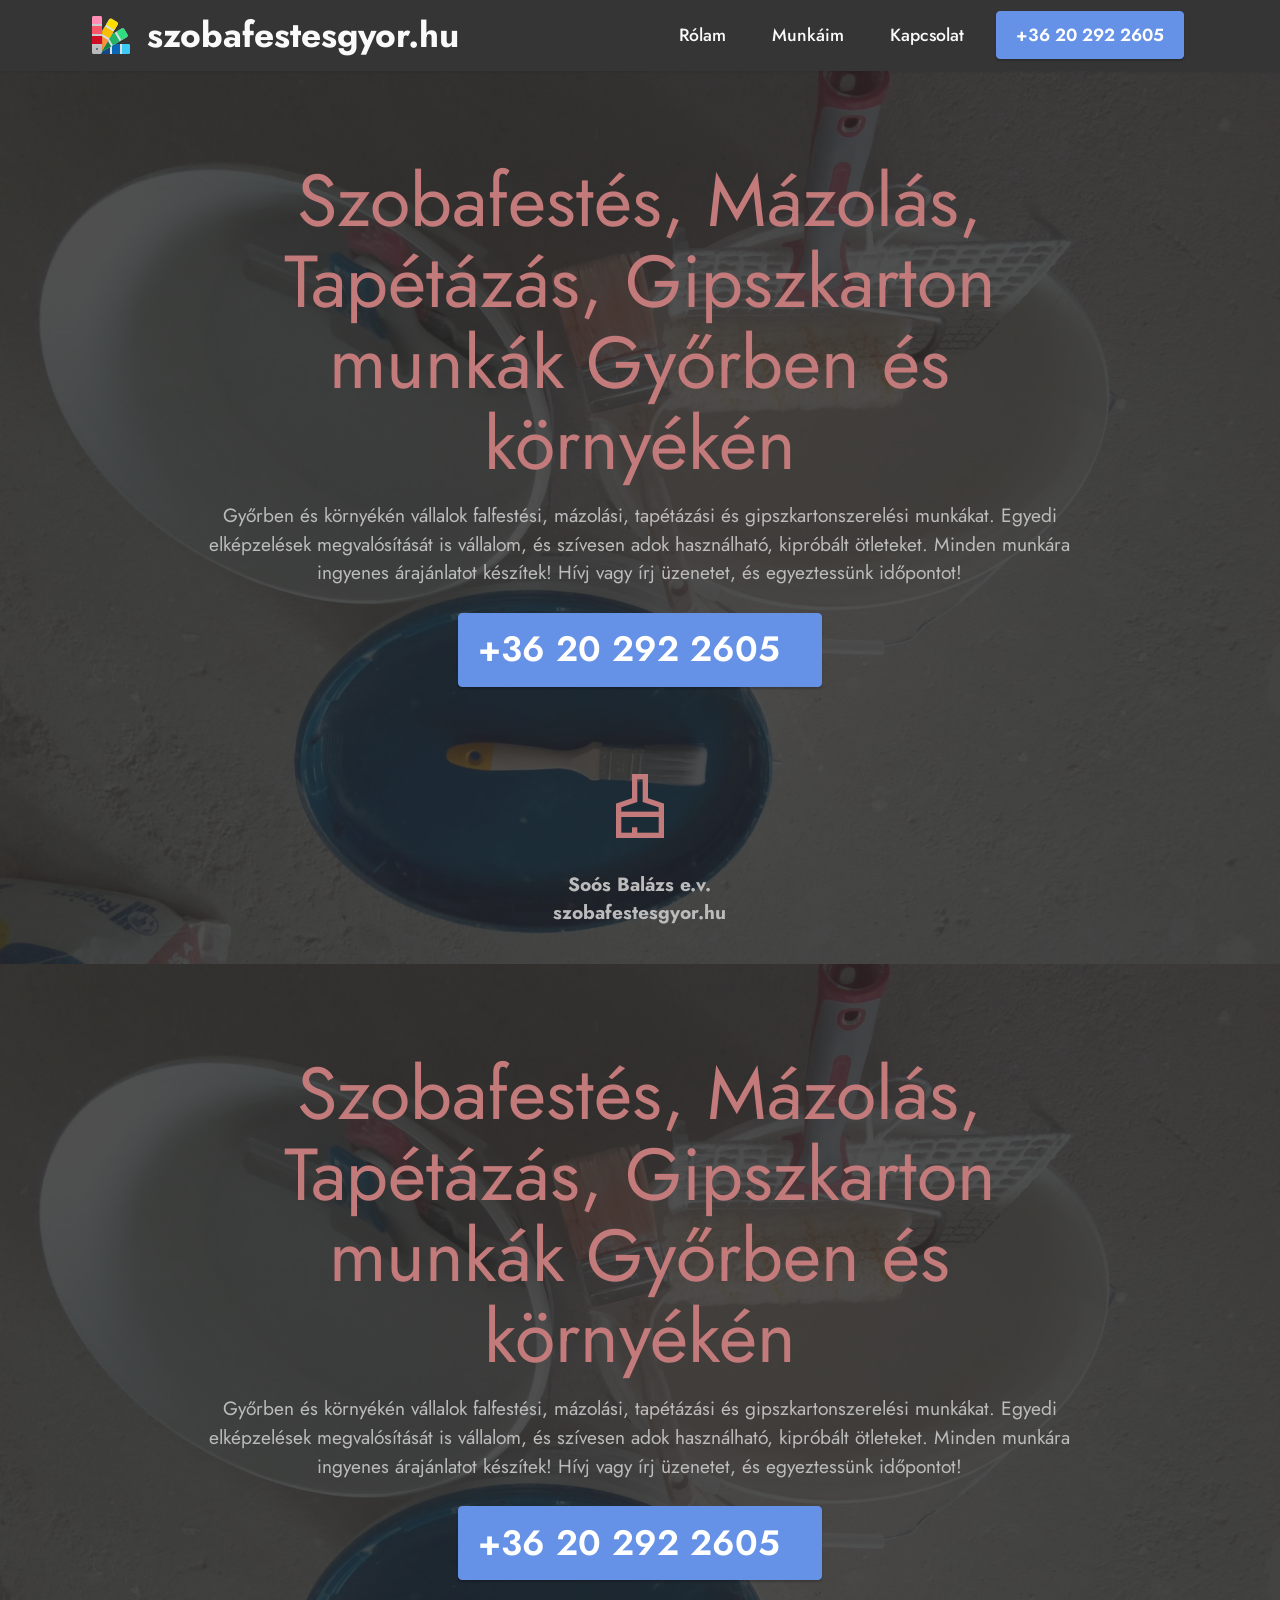
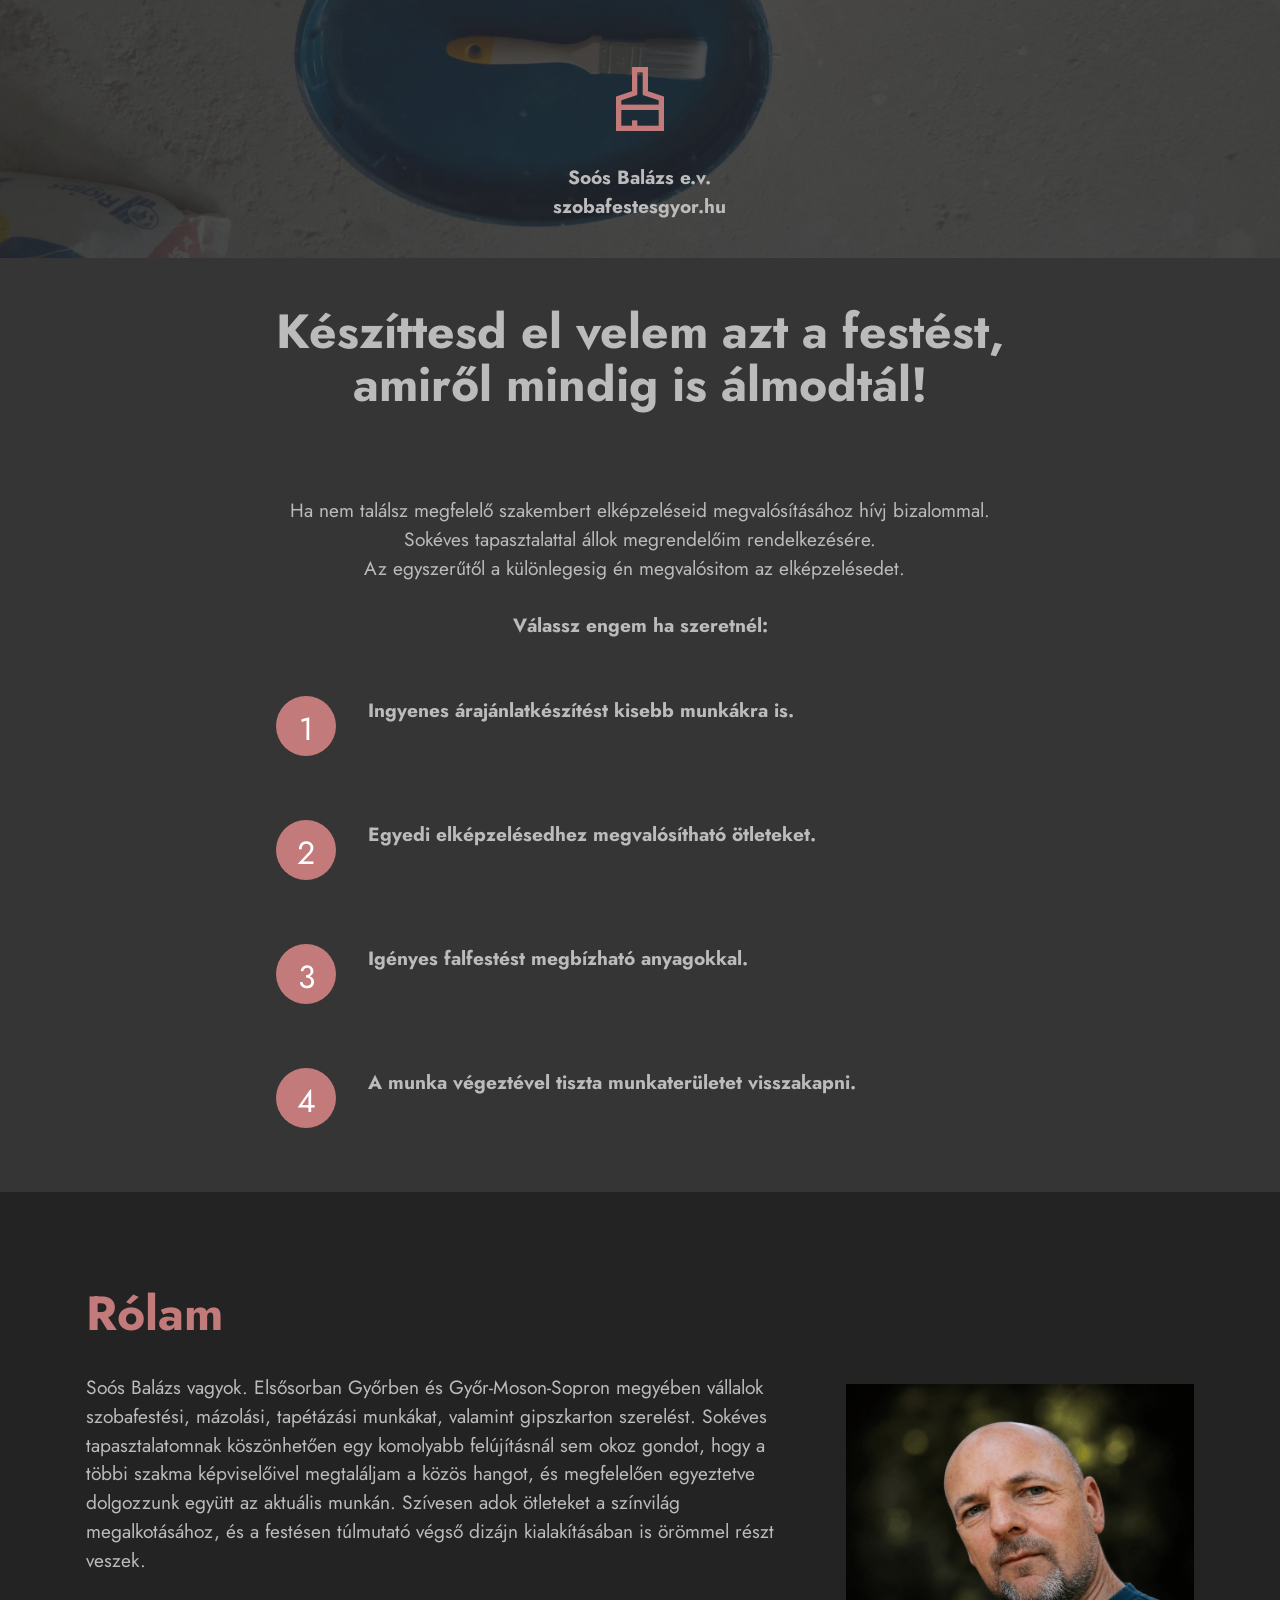
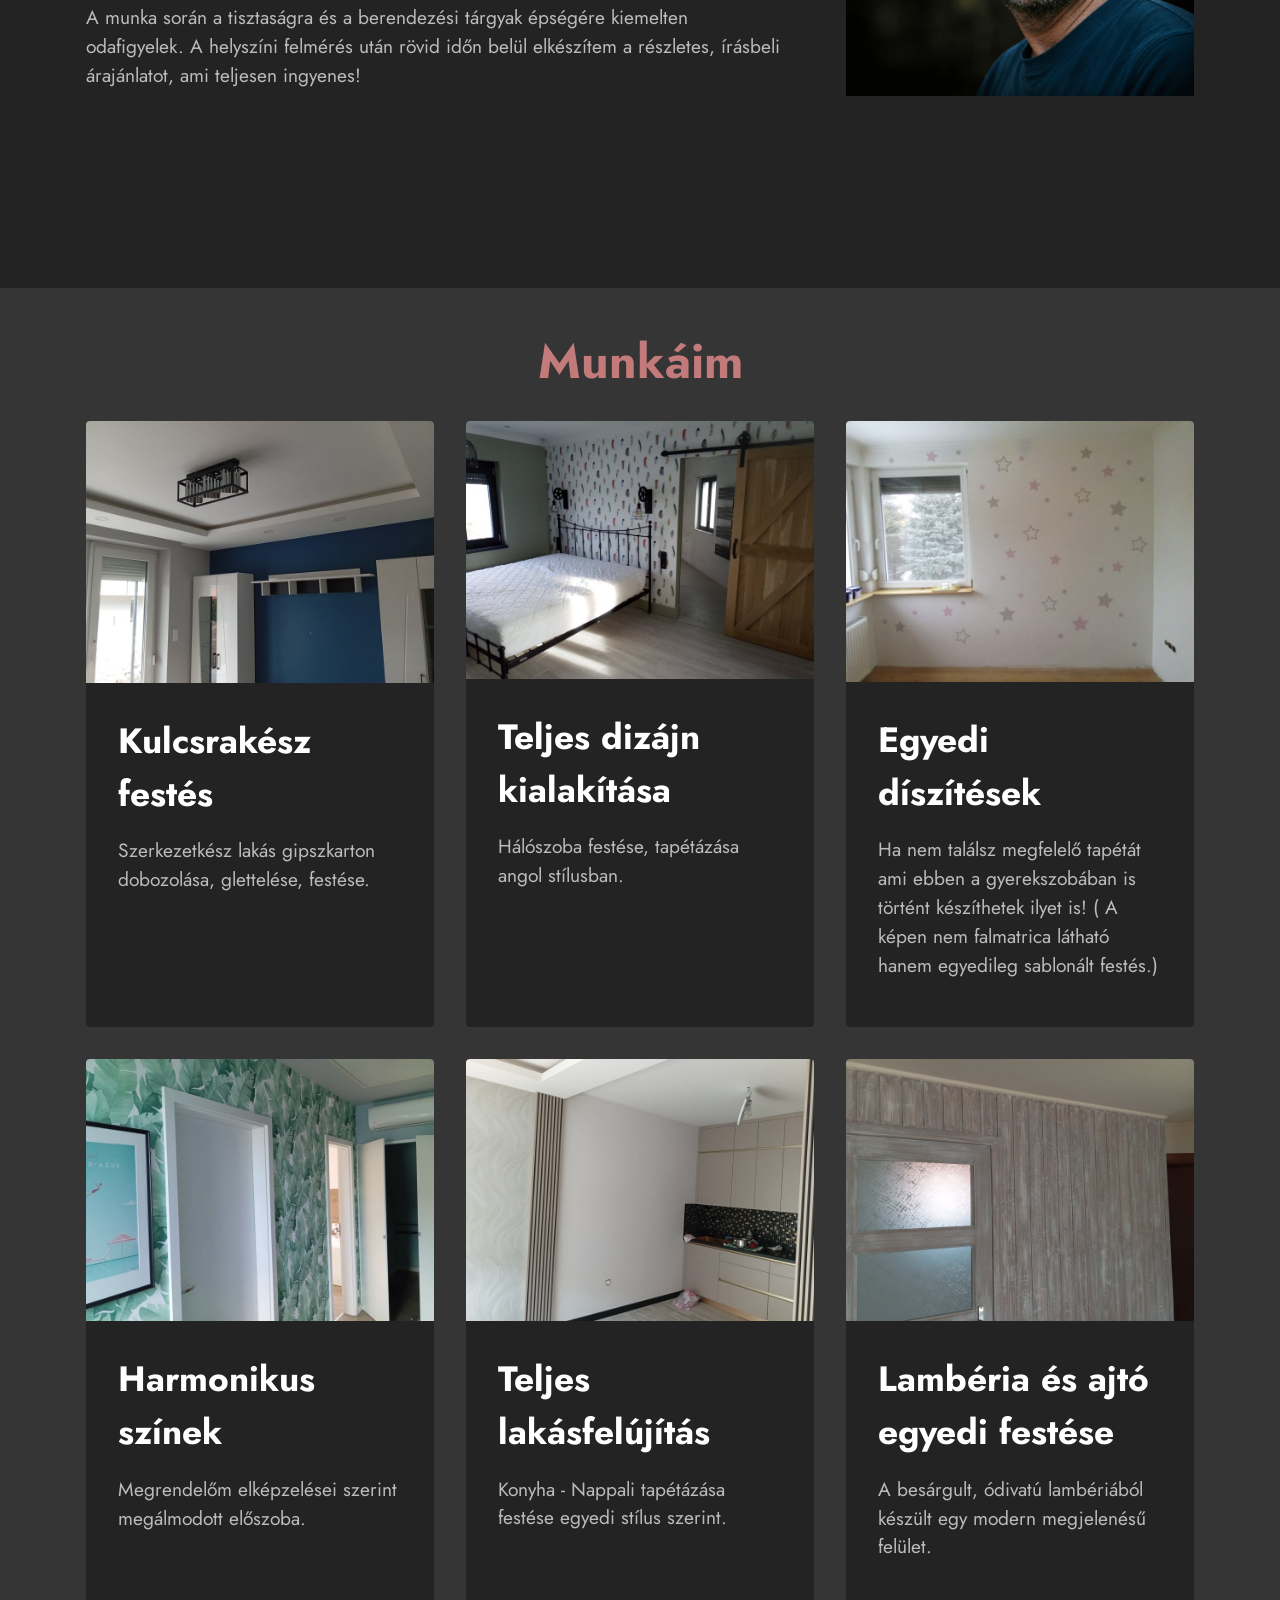
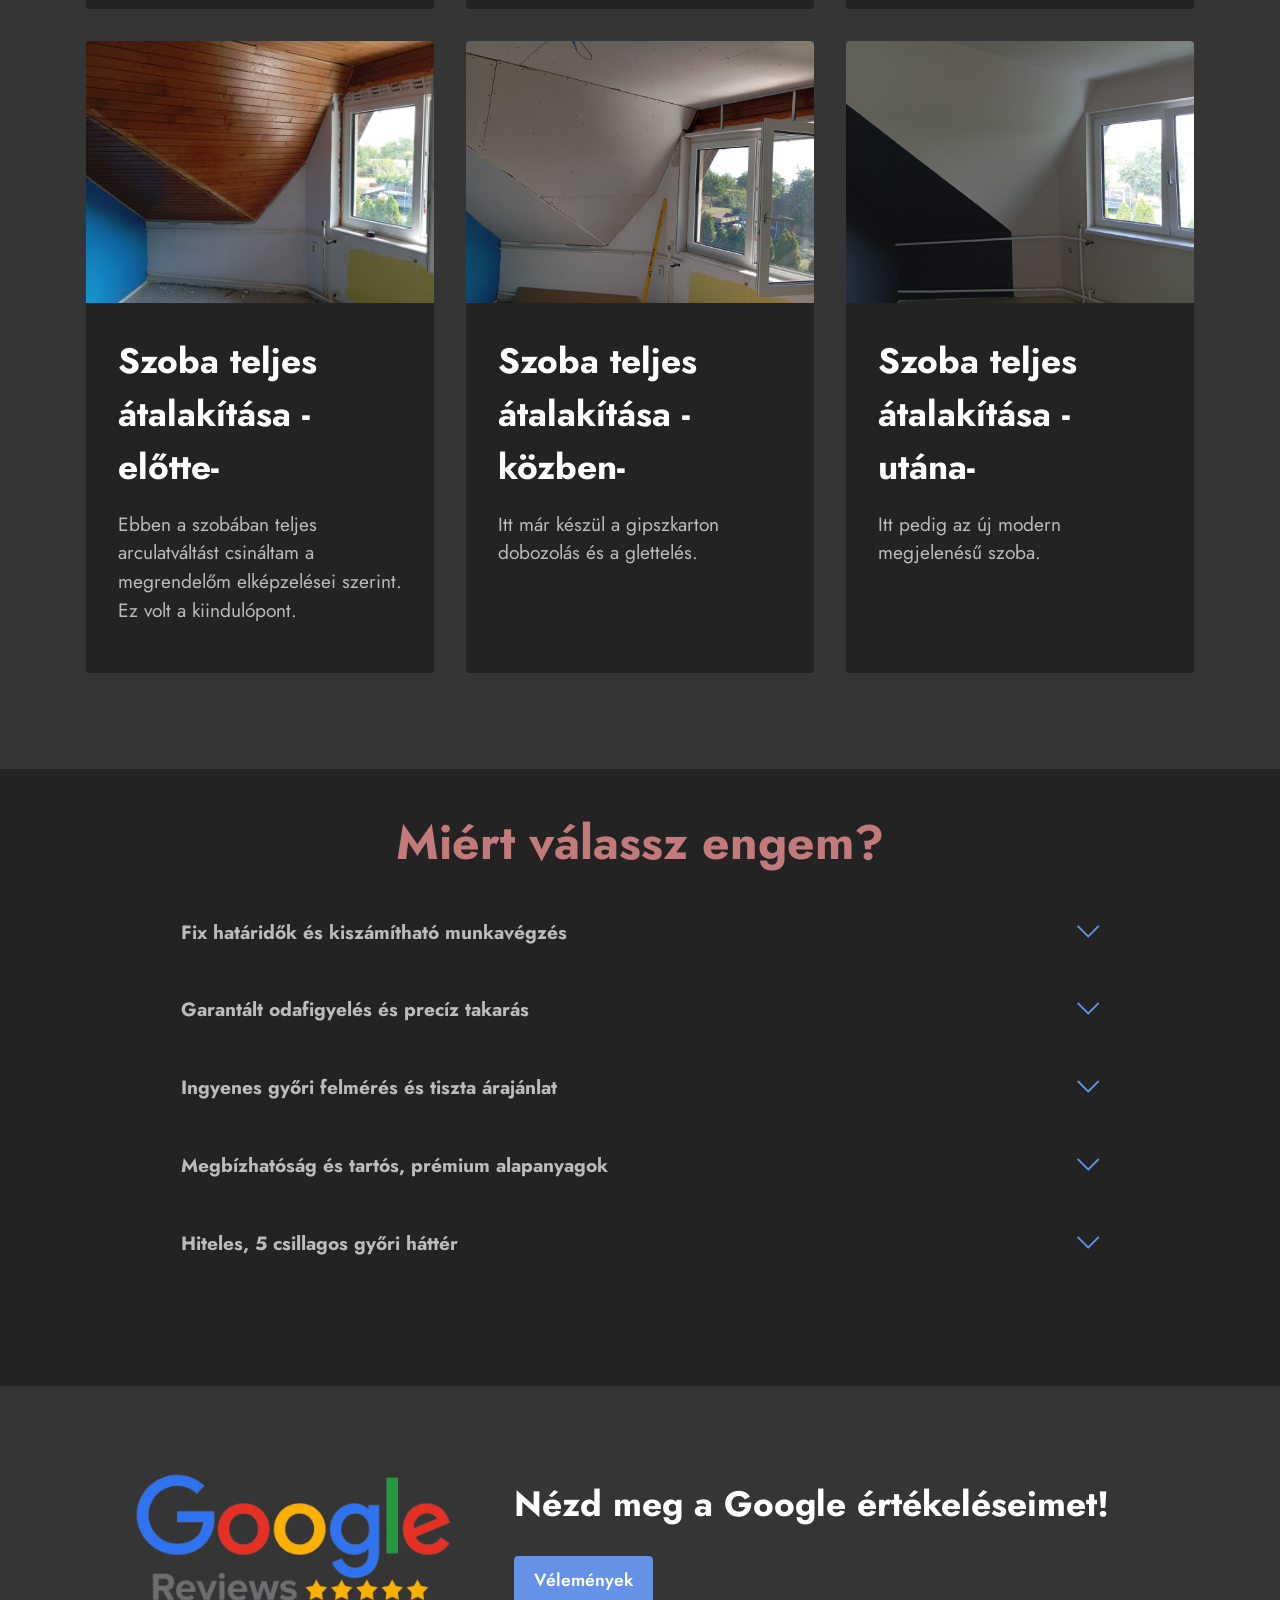
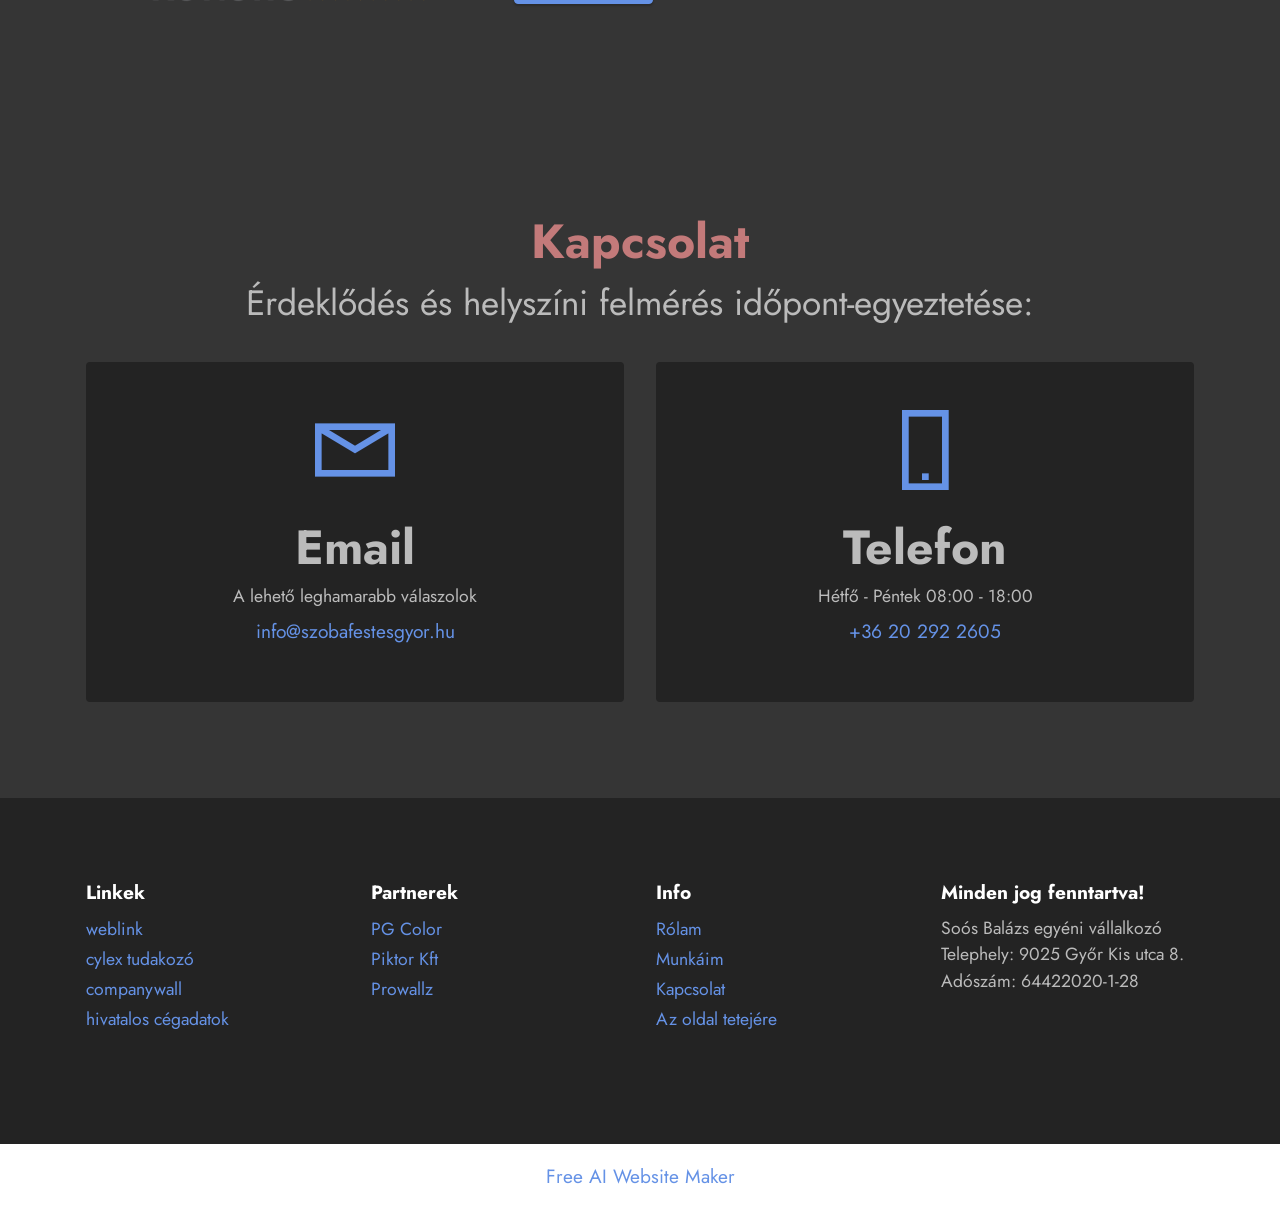
==== commit d324ed1e: "Add files via upload" ====
--- a/index.html
+++ b/index.html
@@ -146,7 +146,7 @@
   <link rel="stylesheet" href="assets/theme/css/style.css">
   <link rel="preload" href="https://fonts.googleapis.com/css?family=Jost:100,200,300,400,500,600,700,800,900,100i,200i,300i,400i,500i,600i,700i,800i,900i&display=swap" as="style" onload="this.onload=null;this.rel='stylesheet'">
   <noscript><link rel="stylesheet" href="https://fonts.googleapis.com/css?family=Jost:100,200,300,400,500,600,700,800,900,100i,200i,300i,400i,500i,600i,700i,800i,900i&display=swap"></noscript>
-  <link rel="preload" as="style" href="assets/mobirise/css/mbr-additional.css?v=2LpZvV"><link rel="stylesheet" href="assets/mobirise/css/mbr-additional.css?v=2LpZvV" type="text/css">
+  <link rel="preload" as="style" href="assets/mobirise/css/mbr-additional.css?v=7DLY6z"><link rel="stylesheet" href="assets/mobirise/css/mbr-additional.css?v=7DLY6z" type="text/css">
 
   
   
@@ -180,7 +180,7 @@
                         <img src="assets/images/icons8-color-51-48x48.png" alt="Mobirise" style="height: 3rem;">
                     </a>
                 </span>
-                <span class="navbar-caption-wrap"><a class="navbar-caption text-white text-primary display-5" href="tel:+36202922605">www.szobafestesgyor.hu</a></span>
+                <span class="navbar-caption-wrap"><a class="navbar-caption text-white text-primary display-5" href="tel:+36202922605">szobafestesgyor.hu</a></span>
             </div>
             <button class="navbar-toggler" type="button" data-toggle="collapse" data-bs-toggle="collapse" data-target="#navbarSupportedContent" data-bs-target="#navbarSupportedContent" aria-controls="navbarNavAltMarkup" aria-expanded="false" aria-label="Toggle navigation">
                 <div class="hamburger">
@@ -670,7 +670,7 @@
             
         </div>
     </div>
-</section><section class="display-7" style="padding: 0;align-items: center;justify-content: center;flex-wrap: wrap;    align-content: center;display: flex;position: relative;height: 4rem;"><a href="https://mobiri.se/" style="flex: 1 1;height: 4rem;position: absolute;width: 100%;z-index: 1;"><img alt="" style="height: 4rem;" src="[data-uri]"></a><p style="margin: 0;text-align: center;" class="display-7">&#8204;</p><a style="z-index:1" href="https://mobirise.com/builder/no-code-website-builder.html">No Code Website Builder</a></section><script src="assets/bootstrap/js/bootstrap.bundle.min.js"></script>  <script src="assets/smoothscroll/smooth-scroll.js"></script>  <script src="assets/ytplayer/index.js"></script>  <script src="assets/dropdown/js/navbar-dropdown.js"></script>  <script src="assets/vimeoplayer/player.js"></script>  <script src="assets/mbr-switch-arrow/mbr-switch-arrow.js"></script>  <script src="assets/theme/js/script.js"></script>  
+</section><section class="display-7" style="padding: 0;align-items: center;justify-content: center;flex-wrap: wrap;    align-content: center;display: flex;position: relative;height: 4rem;"><a href="https://mobiri.se/" style="flex: 1 1;height: 4rem;position: absolute;width: 100%;z-index: 1;"><img alt="" style="height: 4rem;" src="[data-uri]"></a><p style="margin: 0;text-align: center;" class="display-7">&#8204;</p><a style="z-index:1" href="https://mobirise.com/builder/ai-website-maker.html">Free AI Website Maker</a></section><script src="assets/bootstrap/js/bootstrap.bundle.min.js"></script>  <script src="assets/smoothscroll/smooth-scroll.js"></script>  <script src="assets/ytplayer/index.js"></script>  <script src="assets/dropdown/js/navbar-dropdown.js"></script>  <script src="assets/vimeoplayer/player.js"></script>  <script src="assets/mbr-switch-arrow/mbr-switch-arrow.js"></script>  <script src="assets/theme/js/script.js"></script>  
   
   
 </body>
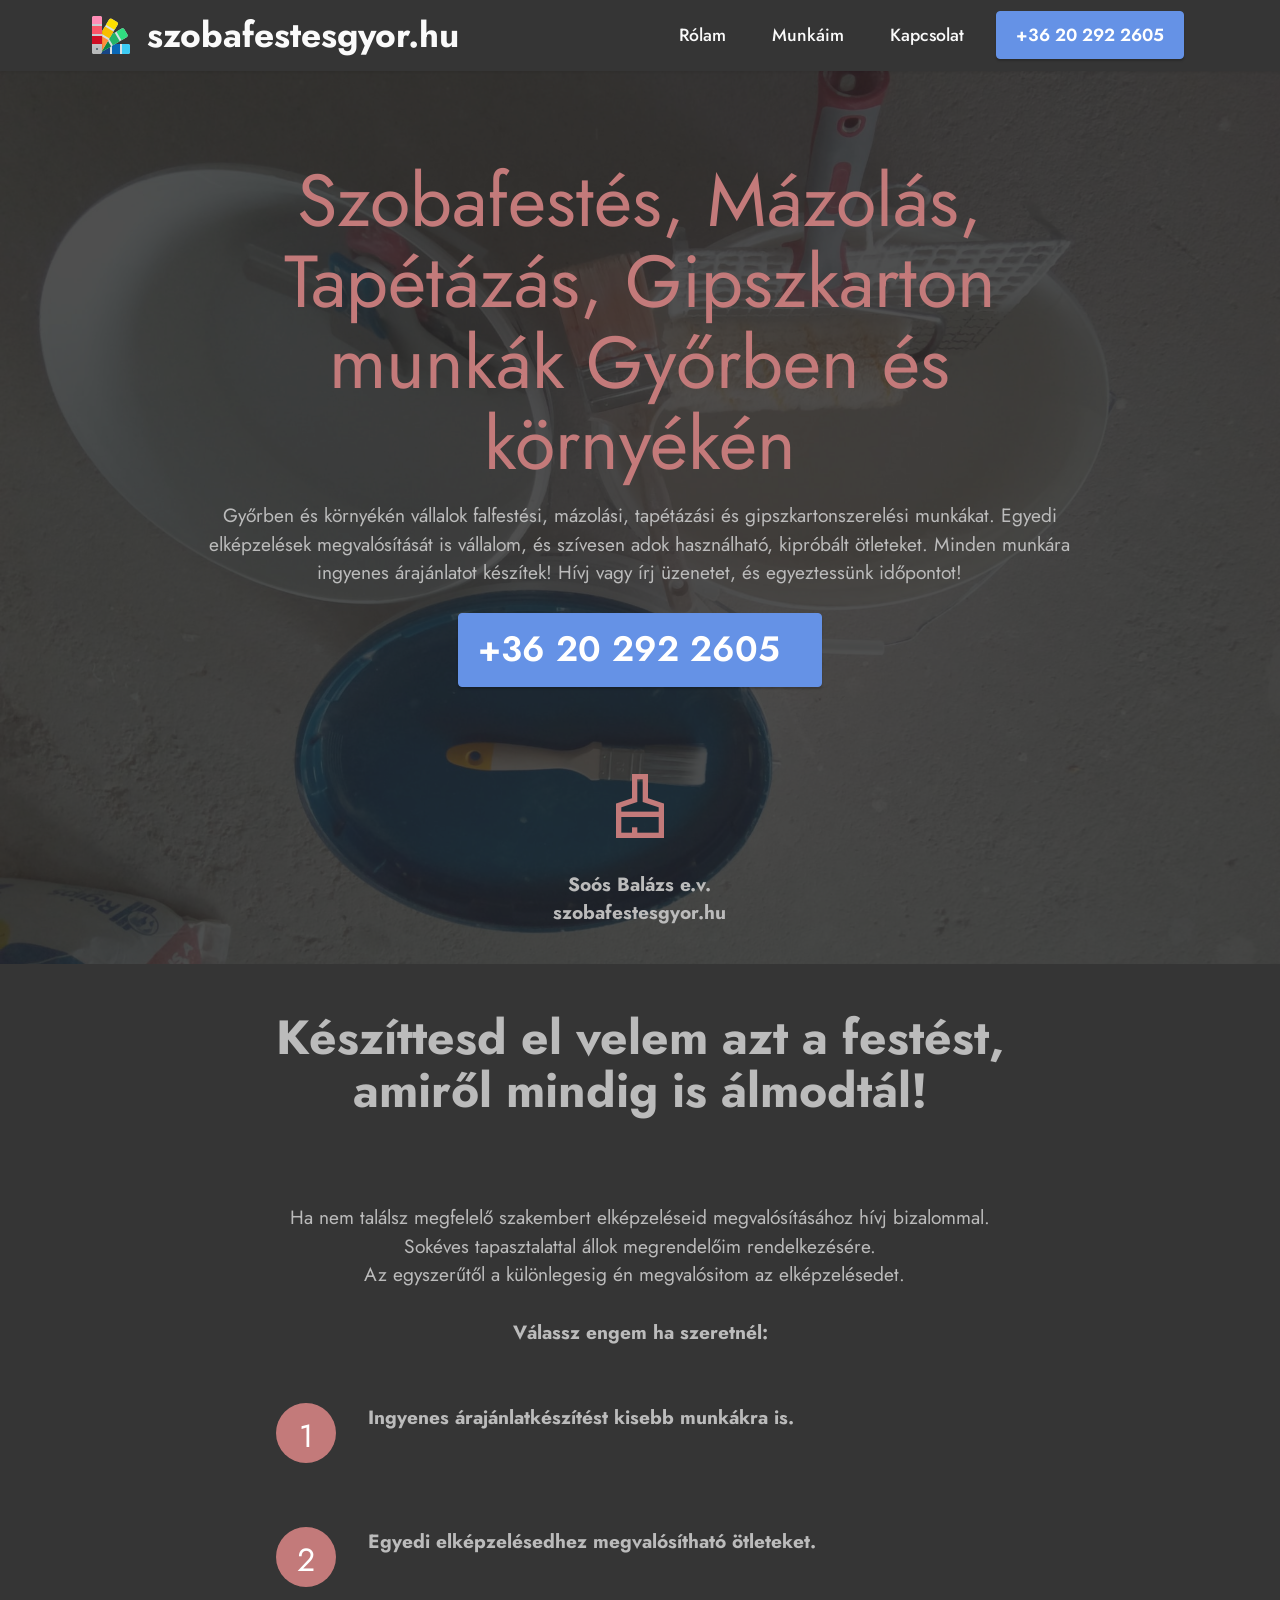
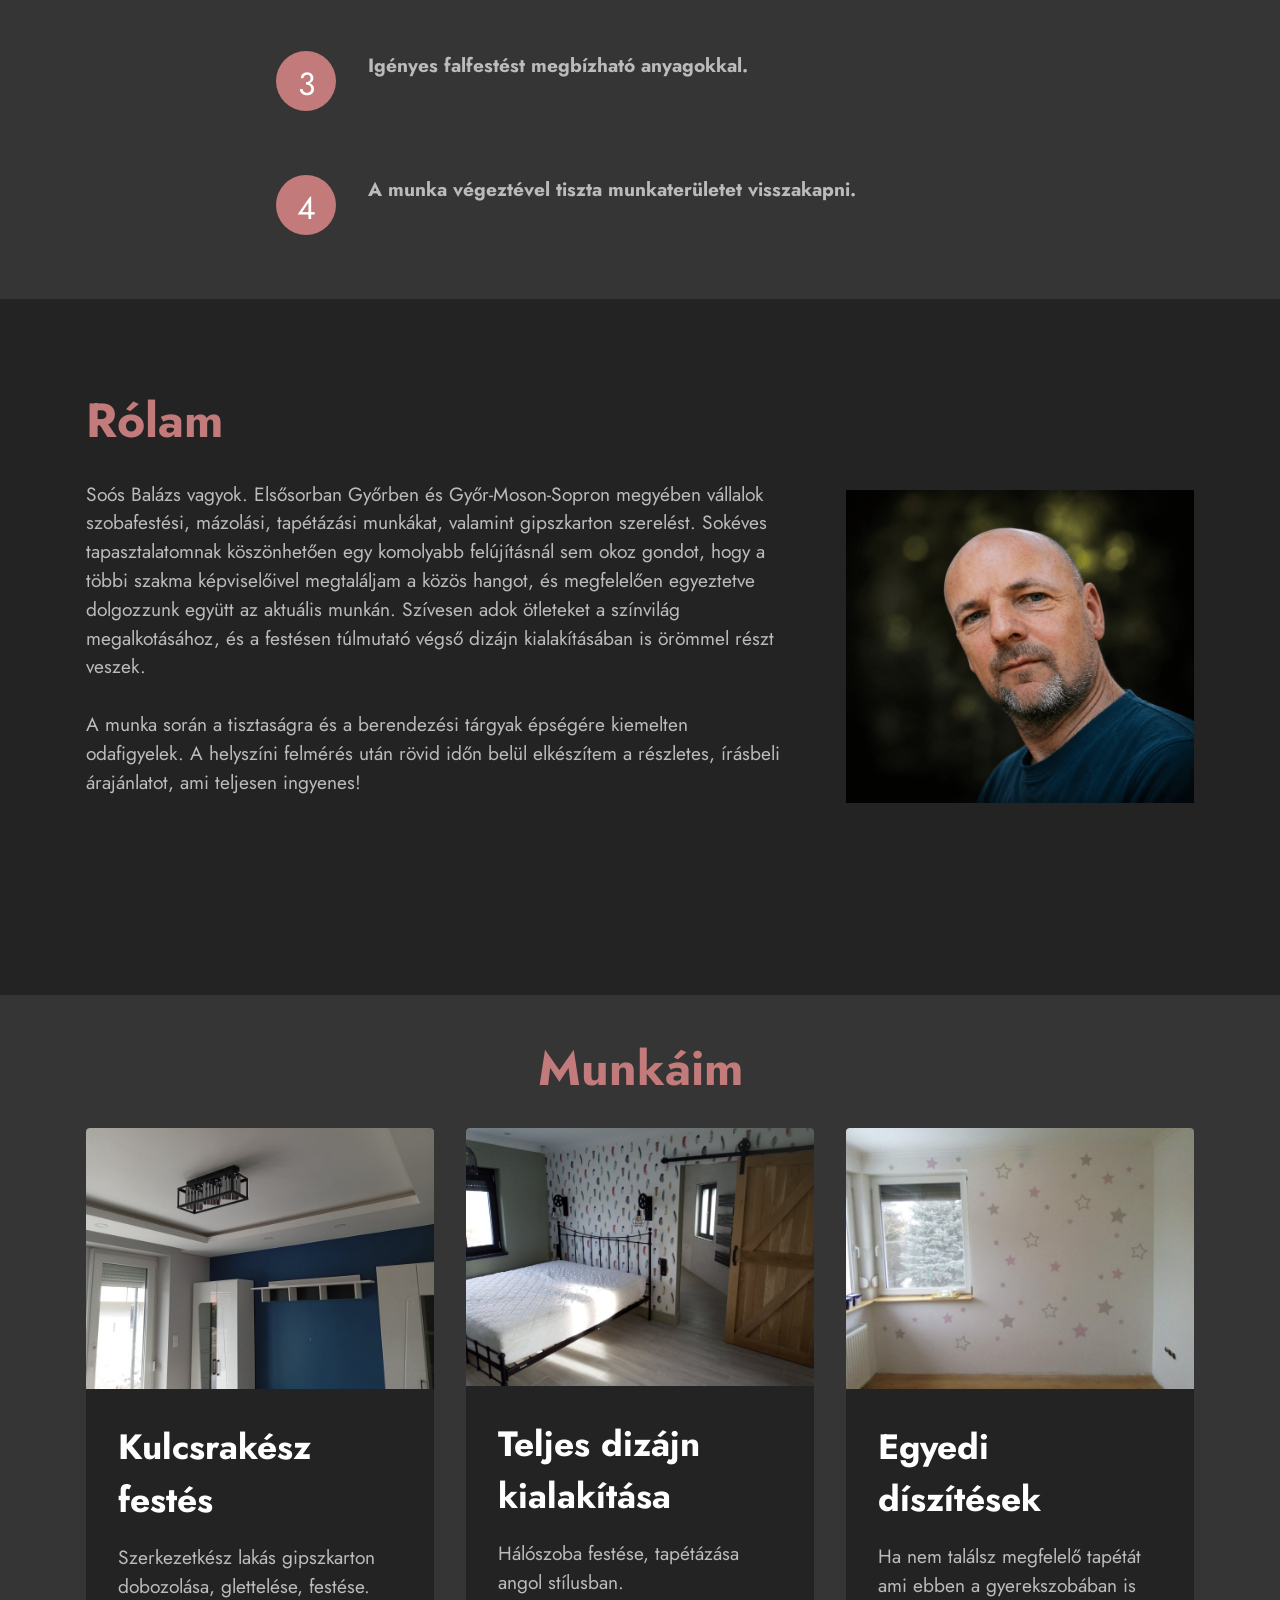
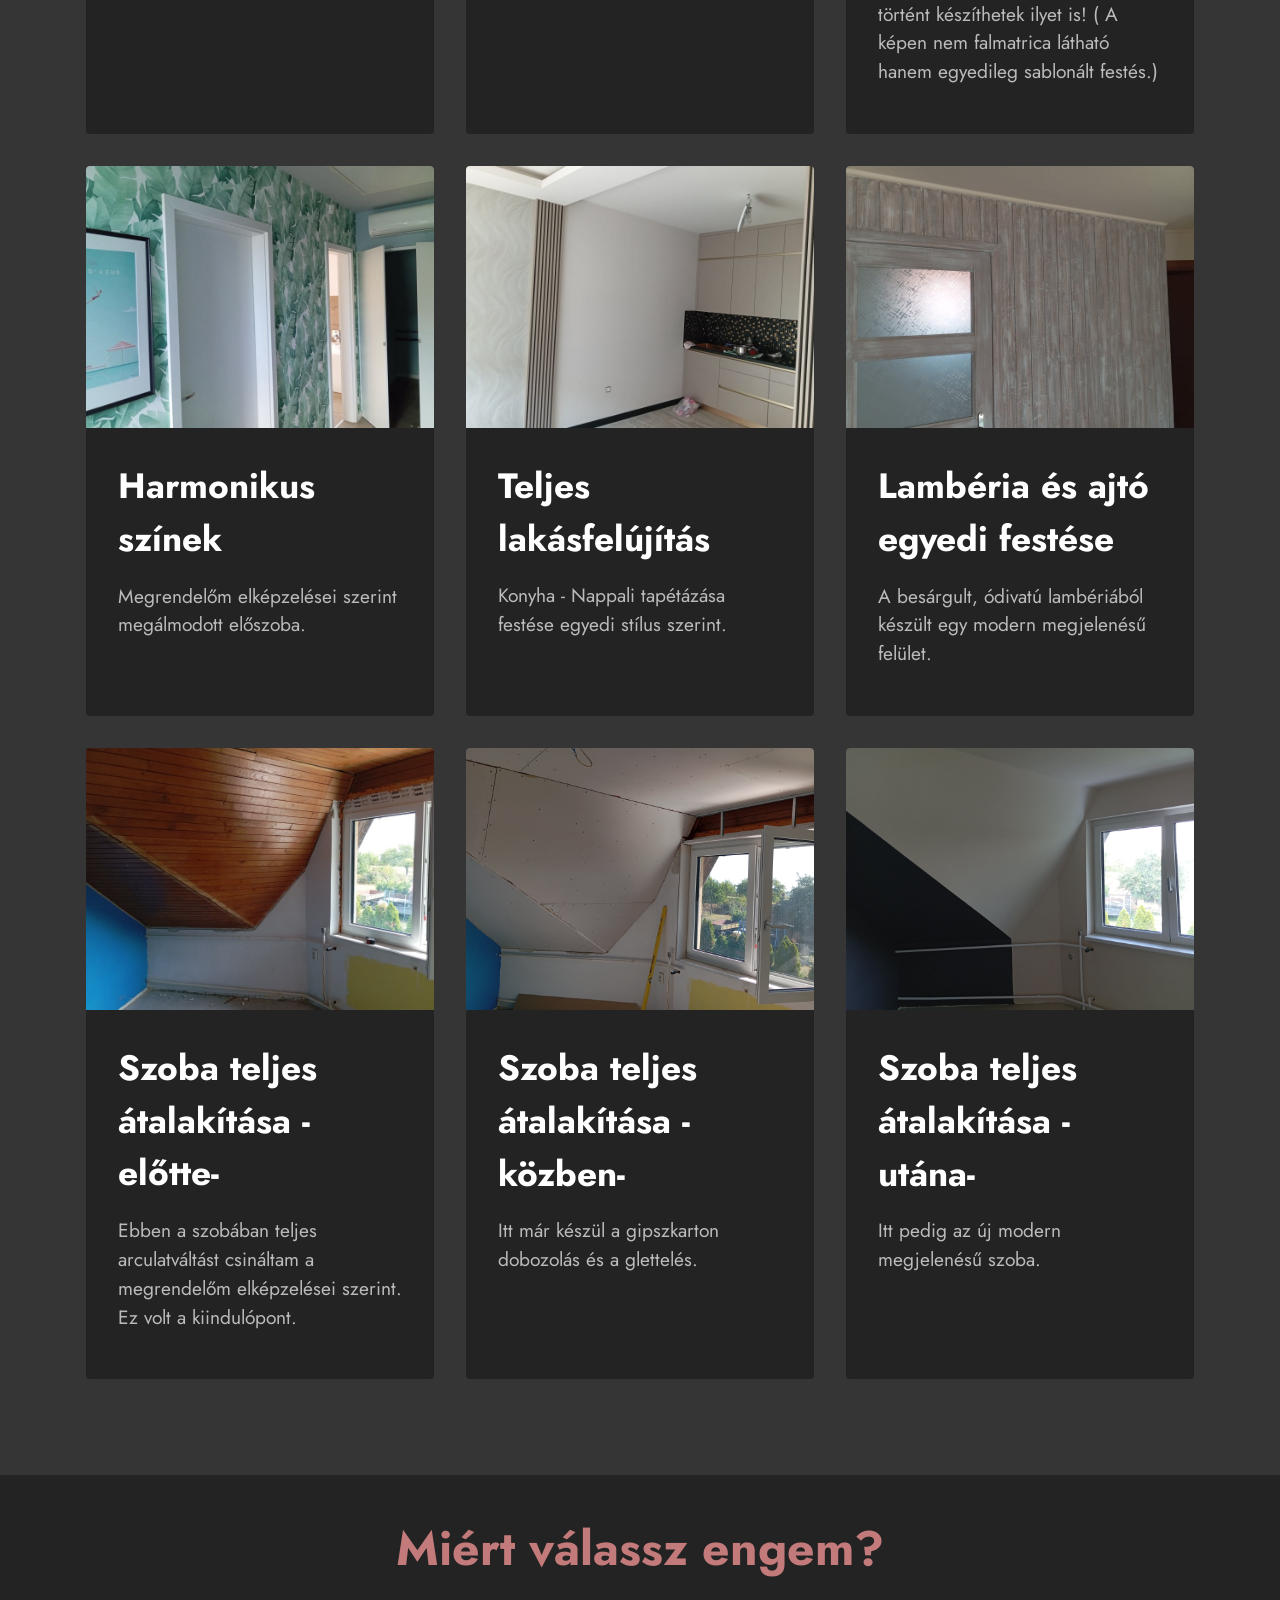
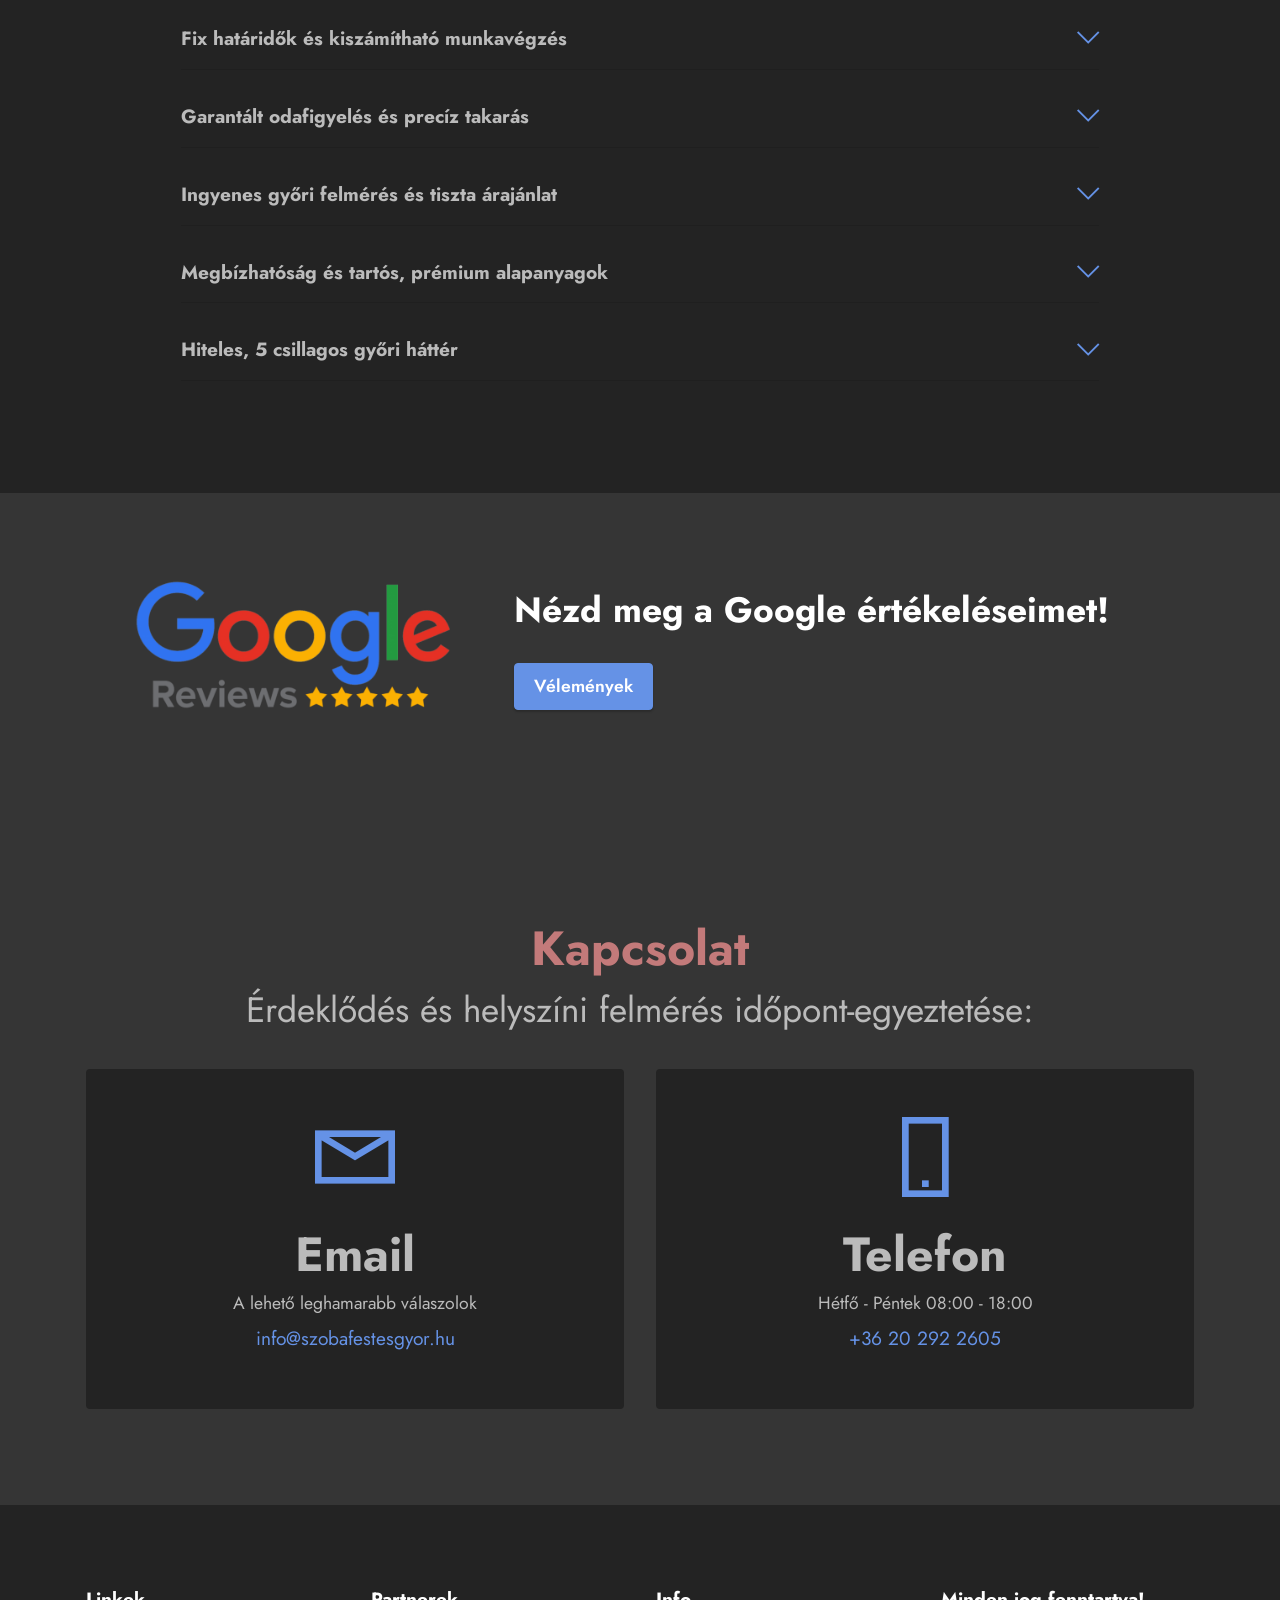
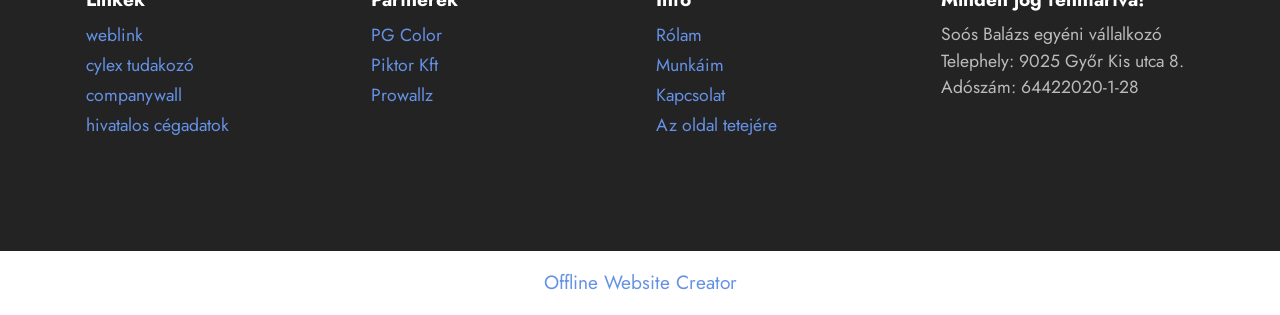
==== commit 147d0d15: "Add files via upload" ====
--- a/index.html
+++ b/index.html
@@ -146,7 +146,7 @@
   <link rel="stylesheet" href="assets/theme/css/style.css">
   <link rel="preload" href="https://fonts.googleapis.com/css?family=Jost:100,200,300,400,500,600,700,800,900,100i,200i,300i,400i,500i,600i,700i,800i,900i&display=swap" as="style" onload="this.onload=null;this.rel='stylesheet'">
   <noscript><link rel="stylesheet" href="https://fonts.googleapis.com/css?family=Jost:100,200,300,400,500,600,700,800,900,100i,200i,300i,400i,500i,600i,700i,800i,900i&display=swap"></noscript>
-  <link rel="preload" as="style" href="assets/mobirise/css/mbr-additional.css?v=7DLY6z"><link rel="stylesheet" href="assets/mobirise/css/mbr-additional.css?v=7DLY6z" type="text/css">
+  <link rel="preload" as="style" href="assets/mobirise/css/mbr-additional.css?v=pBIbr8"><link rel="stylesheet" href="assets/mobirise/css/mbr-additional.css?v=pBIbr8" type="text/css">
 
   
   
@@ -234,38 +234,6 @@
     </div>
 </section>
 
-<section data-bs-version="5.1" class="header19 cid-vvHuH0zgDp" id="header19-2d">
-
-    
-
-    <div class="mbr-overlay" style="opacity: 0.8; background-color: rgb(35, 35, 35);">
-    </div>
-
-    <div class="container">
-        <div class="media-container">
-            <div class="col-md-12 col-lg-10 m-auto align-center">
-                <h1 class="mbr-section-title mbr-white mbr-fonts-style mb-3 display-1">Szobafestés, Mázolás, Tapétázás, Gipszkarton munkák Győrben és környékén</h1>
-                <p class="mbr-text mbr-white mbr-fonts-style display-7">Győrben és környékén vállalok falfestési, mázolási, tapétázási és gipszkartonszerelési munkákat. Egyedi elképzelések megvalósítását is vállalom, és szívesen adok használható, kipróbált ötleteket. Minden munkára ingyenes árajánlatot készítek! Hívj vagy írj üzenetet, és egyeztessünk időpontot!</p>
-                <div class="mbr-section-btn align-center"><a class="btn btn-primary display-5" href="tel:+36202922605">+36 20 292 2605&nbsp;&nbsp;</a></div>
-
-                <div class="row pt-5 justify-content-center">
-                    <div class="col-12 col-md-6 col-lg-3">
-                        <div class="card-wrapper">
-                            <div class="card-box align-center">
-                                <span class="mbr-iconfont mobi-mbri-website-theme-2 mobi-mbri" style="color: rgb(195, 122, 122); fill: rgb(195, 122, 122);"></span>
-                                <h4 class="card-title align-center mbr-black mbr-fonts-style display-7"><strong>Soós Balázs e.v. szobafestesgyor.hu</strong></h4>
-                            </div>
-                        </div>
-                    </div>
-                    
-                    
-                    
-                </div>
-            </div>
-        </div>
-    </div>
-</section>
-
 <section data-bs-version="5.1" class="features19 cid-sW7gPnroB1" id="features20-1p">
 
     
@@ -492,15 +460,15 @@
                     <h3 class="mbr-section-title mb-0 mbr-fonts-style display-2"><strong>Miért válassz engem?</strong></h3>
                     
                 </div>
-                <div id="bootstrap-accordion_5" class="panel-group accordionStyles accordion" role="tablist" aria-multiselectable="true">
+                <div id="bootstrap-accordion_6" class="panel-group accordionStyles accordion" role="tablist" aria-multiselectable="true">
                     <div class="card mb-3">
                         <div class="card-header" role="tab" id="headingOne">
-                            <a role="button" class="panel-title collapsed" data-toggle="collapse" data-bs-toggle="collapse" data-core="" href="#collapse1_5" aria-expanded="false" aria-controls="collapse1">
+                            <a role="button" class="panel-title collapsed" data-toggle="collapse" data-bs-toggle="collapse" data-core="" href="#collapse1_6" aria-expanded="false" aria-controls="collapse1">
                                 <h6 class="panel-title-edit mbr-fonts-style mb-0 display-7"><strong>Fix határidők és kiszámítható munkavégzés</strong></h6>
                                 <span class="sign mbr-iconfont mbri-arrow-down"></span>
                             </a>
                         </div>
-                        <div id="collapse1_5" class="panel-collapse noScroll collapse" role="tabpanel" aria-labelledby="headingOne" data-parent="#accordion" data-bs-parent="#bootstrap-accordion_5">
+                        <div id="collapse1_6" class="panel-collapse noScroll collapse" role="tabpanel" aria-labelledby="headingOne" data-parent="#accordion" data-bs-parent="#bootstrap-accordion_6">
                             <div class="panel-body">
                                 <p class="mbr-fonts-style panel-text display-4">Pontosan tudom, milyen bosszantó, amikor egy szaki nem érkezik meg időben, vagy hetekig elhúzza a felújítást. Nálam a megbeszélt kezdési és átadási dátum szent. Úgy tervezem a naptáramat, hogy a te otthonodra maximálisan oda tudjak figyelni, így a munka pontosan akkor lesz kész, amikorra megbeszéltük.</p>
                             </div>
@@ -508,12 +476,12 @@
                     </div>
                     <div class="card mb-3">
                         <div class="card-header" role="tab" id="headingOne">
-                            <a role="button" class="panel-title collapsed" data-toggle="collapse" data-bs-toggle="collapse" data-core="" href="#collapse2_5" aria-expanded="false" aria-controls="collapse2">
+                            <a role="button" class="panel-title collapsed" data-toggle="collapse" data-bs-toggle="collapse" data-core="" href="#collapse2_6" aria-expanded="false" aria-controls="collapse2">
                                 <h6 class="panel-title-edit mbr-fonts-style mb-0 display-7"><strong>Garantált odafigyelés és precíz takarás</strong></h6>
                                 <span class="sign mbr-iconfont mbri-arrow-down"></span>
                             </a>
                         </div>
-                        <div id="collapse2_5" class="panel-collapse noScroll collapse" role="tabpanel" aria-labelledby="headingOne" data-parent="#accordion" data-bs-parent="#bootstrap-accordion_5">
+                        <div id="collapse2_6" class="panel-collapse noScroll collapse" role="tabpanel" aria-labelledby="headingOne" data-parent="#accordion" data-bs-parent="#bootstrap-accordion_6">
                             <div class="panel-body">
                                 <p class="mbr-fonts-style panel-text display-4">Sokan tartanak a festéssel járó felfordulástól. Nálam a munka nem a festék kibontásával, hanem a professzionális maszkolással és takarással kezdődik. Az értékes bútoraidat, padlódat teljes körűen védem, a munkaterületet pedig minden nap tisztán, összetakarítva adom át. </p>
                             </div>
@@ -521,12 +489,12 @@
                     </div>
                     <div class="card mb-3">
                         <div class="card-header" role="tab" id="headingOne">
-                            <a role="button" class="panel-title collapsed" data-toggle="collapse" data-bs-toggle="collapse" data-core="" href="#collapse3_5" aria-expanded="false" aria-controls="collapse3">
+                            <a role="button" class="panel-title collapsed" data-toggle="collapse" data-bs-toggle="collapse" data-core="" href="#collapse3_6" aria-expanded="false" aria-controls="collapse3">
                                 <h6 class="panel-title-edit mbr-fonts-style mb-0 display-7"><strong>Ingyenes győri felmérés és tiszta árajánlat</strong></h6>
                                 <span class="sign mbr-iconfont mbri-arrow-down"></span>
                             </a>
                         </div>
-                        <div id="collapse3_5" class="panel-collapse noScroll collapse" role="tabpanel" aria-labelledby="headingOne" data-parent="#accordion" data-bs-parent="#bootstrap-accordion_5">
+                        <div id="collapse3_6" class="panel-collapse noScroll collapse" role="tabpanel" aria-labelledby="headingOne" data-parent="#accordion" data-bs-parent="#bootstrap-accordion_6">
                             <div class="panel-body">
                                 <p class="mbr-fonts-style panel-text display-4">A megkeresésed után a lehető leghamarabb, egy előre egyeztetett időpontban személyesen felmérem az otthonodat Győrben vagy a környező településeken. Minden részletet átbeszélünk, és egy teljesen átlátható, rejtett költségektől mentes, ingyenes árajánlatot készítek neked.</p>
                             </div>
@@ -534,12 +502,12 @@
                     </div>
                     <div class="card mb-3">
                         <div class="card-header" role="tab" id="headingOne">
-                            <a role="button" class="panel-title collapsed" data-toggle="collapse" data-bs-toggle="collapse" data-core="" href="#collapse4_5" aria-expanded="false" aria-controls="collapse4">
+                            <a role="button" class="panel-title collapsed" data-toggle="collapse" data-bs-toggle="collapse" data-core="" href="#collapse4_6" aria-expanded="false" aria-controls="collapse4">
                                 <h6 class="panel-title-edit mbr-fonts-style mb-0 display-7"><strong>Megbízhatóság és tartós, prémium alapanyagok</strong></h6>
                                 <span class="sign mbr-iconfont mbri-arrow-down"></span>
                             </a>
                         </div>
-                        <div id="collapse4_5" class="panel-collapse noScroll collapse" role="tabpanel" aria-labelledby="headingOne" data-parent="#accordion" data-bs-parent="#bootstrap-accordion_5">
+                        <div id="collapse4_6" class="panel-collapse noScroll collapse" role="tabpanel" aria-labelledby="headingOne" data-parent="#accordion" data-bs-parent="#bootstrap-accordion_6">
                             <div class="panel-body">
                                 <p class="mbr-fonts-style panel-text display-4">Egyéni vállalkozóként a saját nevemet adom a munkámhoz, ezért nem spórolok a minőségen. Kizárólag bevált, tartós, jó ár/érték arányú festékekkel, illetve anyagokkal dolgozom, így a végeredmény hosszú évekig szép és tartós marad. </p>
                             </div>
@@ -547,12 +515,12 @@
                     </div>
                     <div class="card mb-3">
                         <div class="card-header" role="tab" id="headingOne">
-                            <a role="button" class="panel-title collapsed" data-toggle="collapse" data-bs-toggle="collapse" data-core="" href="#collapse5_5" aria-expanded="false" aria-controls="collapse5">
+                            <a role="button" class="panel-title collapsed" data-toggle="collapse" data-bs-toggle="collapse" data-core="" href="#collapse5_6" aria-expanded="false" aria-controls="collapse5">
                                 <h6 class="panel-title-edit mbr-fonts-style mb-0 display-7"><strong>Hiteles, 5 csillagos győri háttér</strong></h6>
                                 <span class="sign mbr-iconfont mbri-arrow-down"></span>
                             </a>
                         </div>
-                        <div id="collapse5_5" class="panel-collapse noScroll collapse" role="tabpanel" aria-labelledby="headingOne" data-parent="#accordion" data-bs-parent="#bootstrap-accordion_5">
+                        <div id="collapse5_6" class="panel-collapse noScroll collapse" role="tabpanel" aria-labelledby="headingOne" data-parent="#accordion" data-bs-parent="#bootstrap-accordion_6">
                             <div class="panel-body">
                                 <p class="mbr-fonts-style panel-text display-4">
                                     Nem egy névtelen brigád vagyok, hanem egy helyi, számonkérhető szakember. A munkám minőségét és a megbízhatóságomat a győri megrendelőim valós Google értékelései is bizonyítják, amelyeket te is bármikor ellenőrizhetsz.</p>
@@ -670,7 +638,7 @@
             
         </div>
     </div>
-</section><section class="display-7" style="padding: 0;align-items: center;justify-content: center;flex-wrap: wrap;    align-content: center;display: flex;position: relative;height: 4rem;"><a href="https://mobiri.se/" style="flex: 1 1;height: 4rem;position: absolute;width: 100%;z-index: 1;"><img alt="" style="height: 4rem;" src="[data-uri]"></a><p style="margin: 0;text-align: center;" class="display-7">&#8204;</p><a style="z-index:1" href="https://mobirise.com/builder/ai-website-maker.html">Free AI Website Maker</a></section><script src="assets/bootstrap/js/bootstrap.bundle.min.js"></script>  <script src="assets/smoothscroll/smooth-scroll.js"></script>  <script src="assets/ytplayer/index.js"></script>  <script src="assets/dropdown/js/navbar-dropdown.js"></script>  <script src="assets/vimeoplayer/player.js"></script>  <script src="assets/mbr-switch-arrow/mbr-switch-arrow.js"></script>  <script src="assets/theme/js/script.js"></script>  
+</section><section class="display-7" style="padding: 0;align-items: center;justify-content: center;flex-wrap: wrap;    align-content: center;display: flex;position: relative;height: 4rem;"><a href="https://mobiri.se/" style="flex: 1 1;height: 4rem;position: absolute;width: 100%;z-index: 1;"><img alt="" style="height: 4rem;" src="[data-uri]"></a><p style="margin: 0;text-align: center;" class="display-7">&#8204;</p><a style="z-index:1" href="https://mobirise.com/offline-website-builder.html">Offline Website Creator</a></section><script src="assets/bootstrap/js/bootstrap.bundle.min.js"></script>  <script src="assets/smoothscroll/smooth-scroll.js"></script>  <script src="assets/ytplayer/index.js"></script>  <script src="assets/dropdown/js/navbar-dropdown.js"></script>  <script src="assets/vimeoplayer/player.js"></script>  <script src="assets/mbr-switch-arrow/mbr-switch-arrow.js"></script>  <script src="assets/theme/js/script.js"></script>  
   
   
 </body>
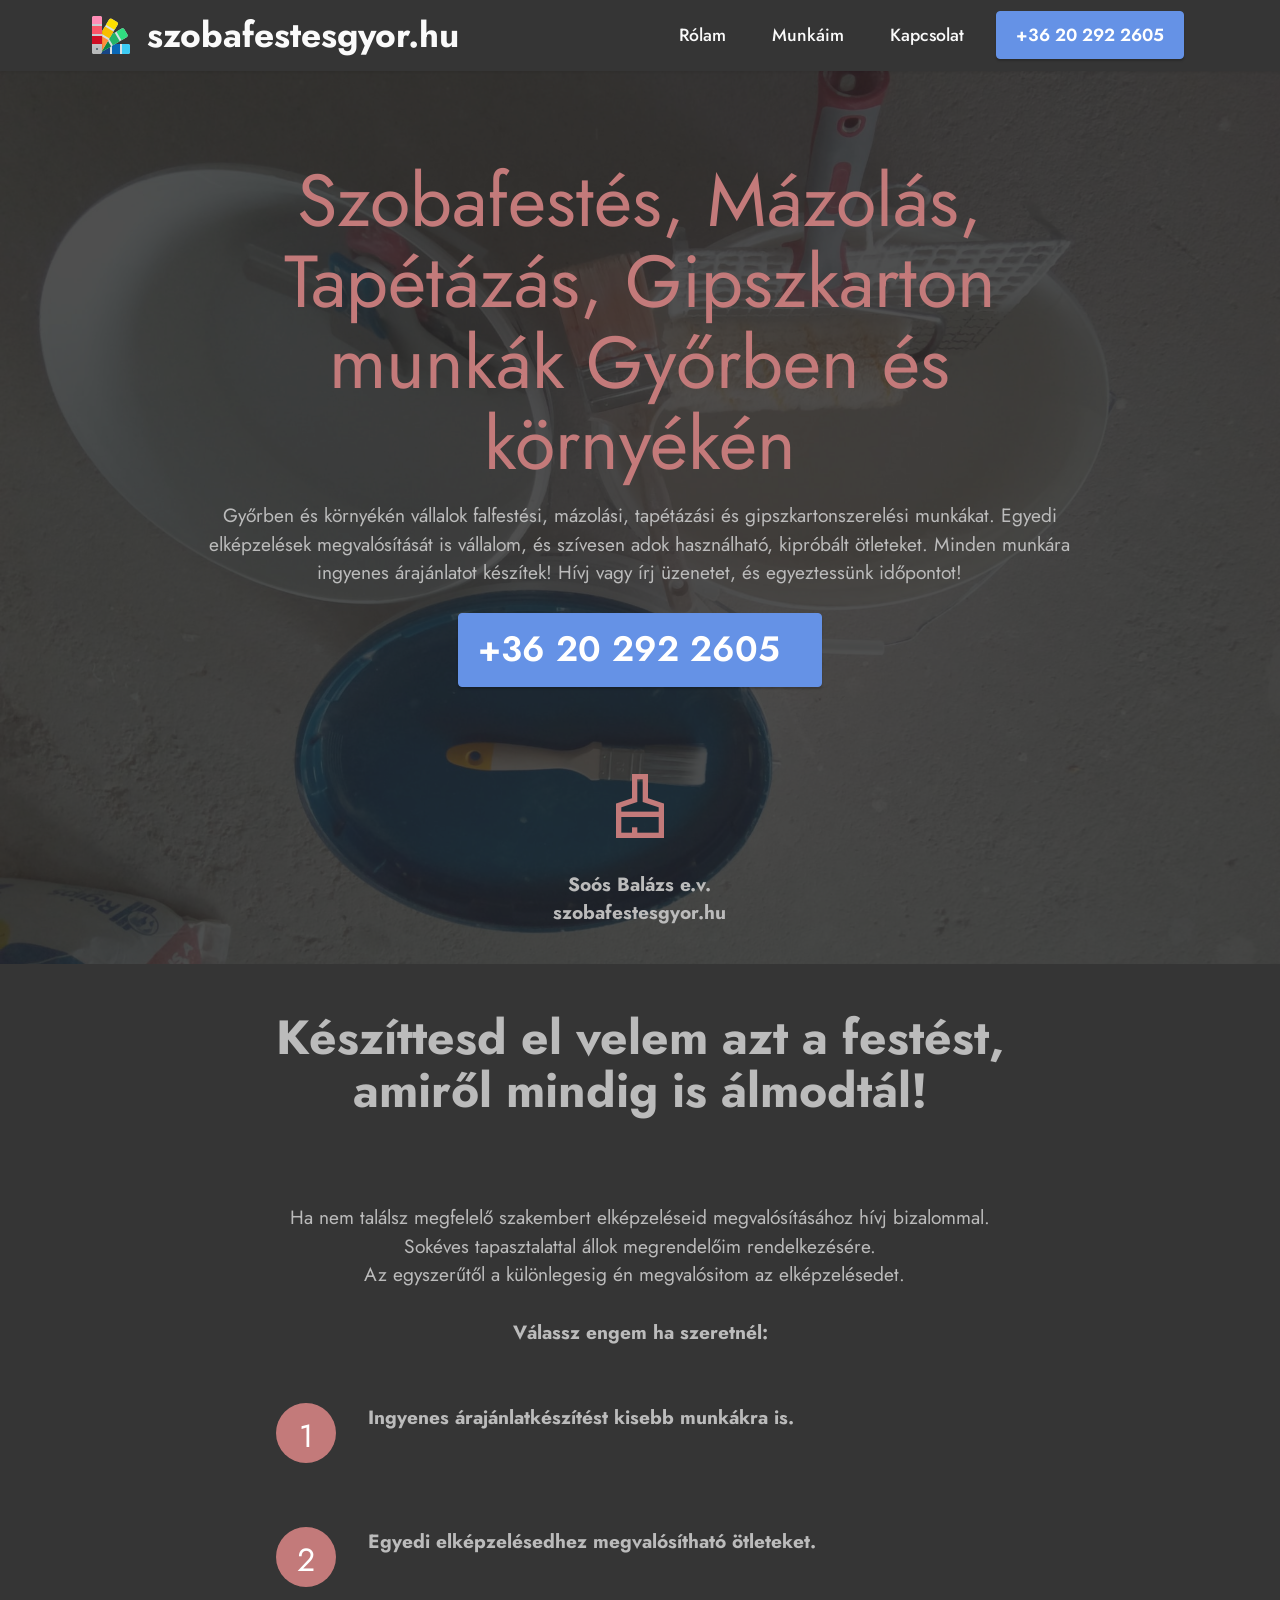
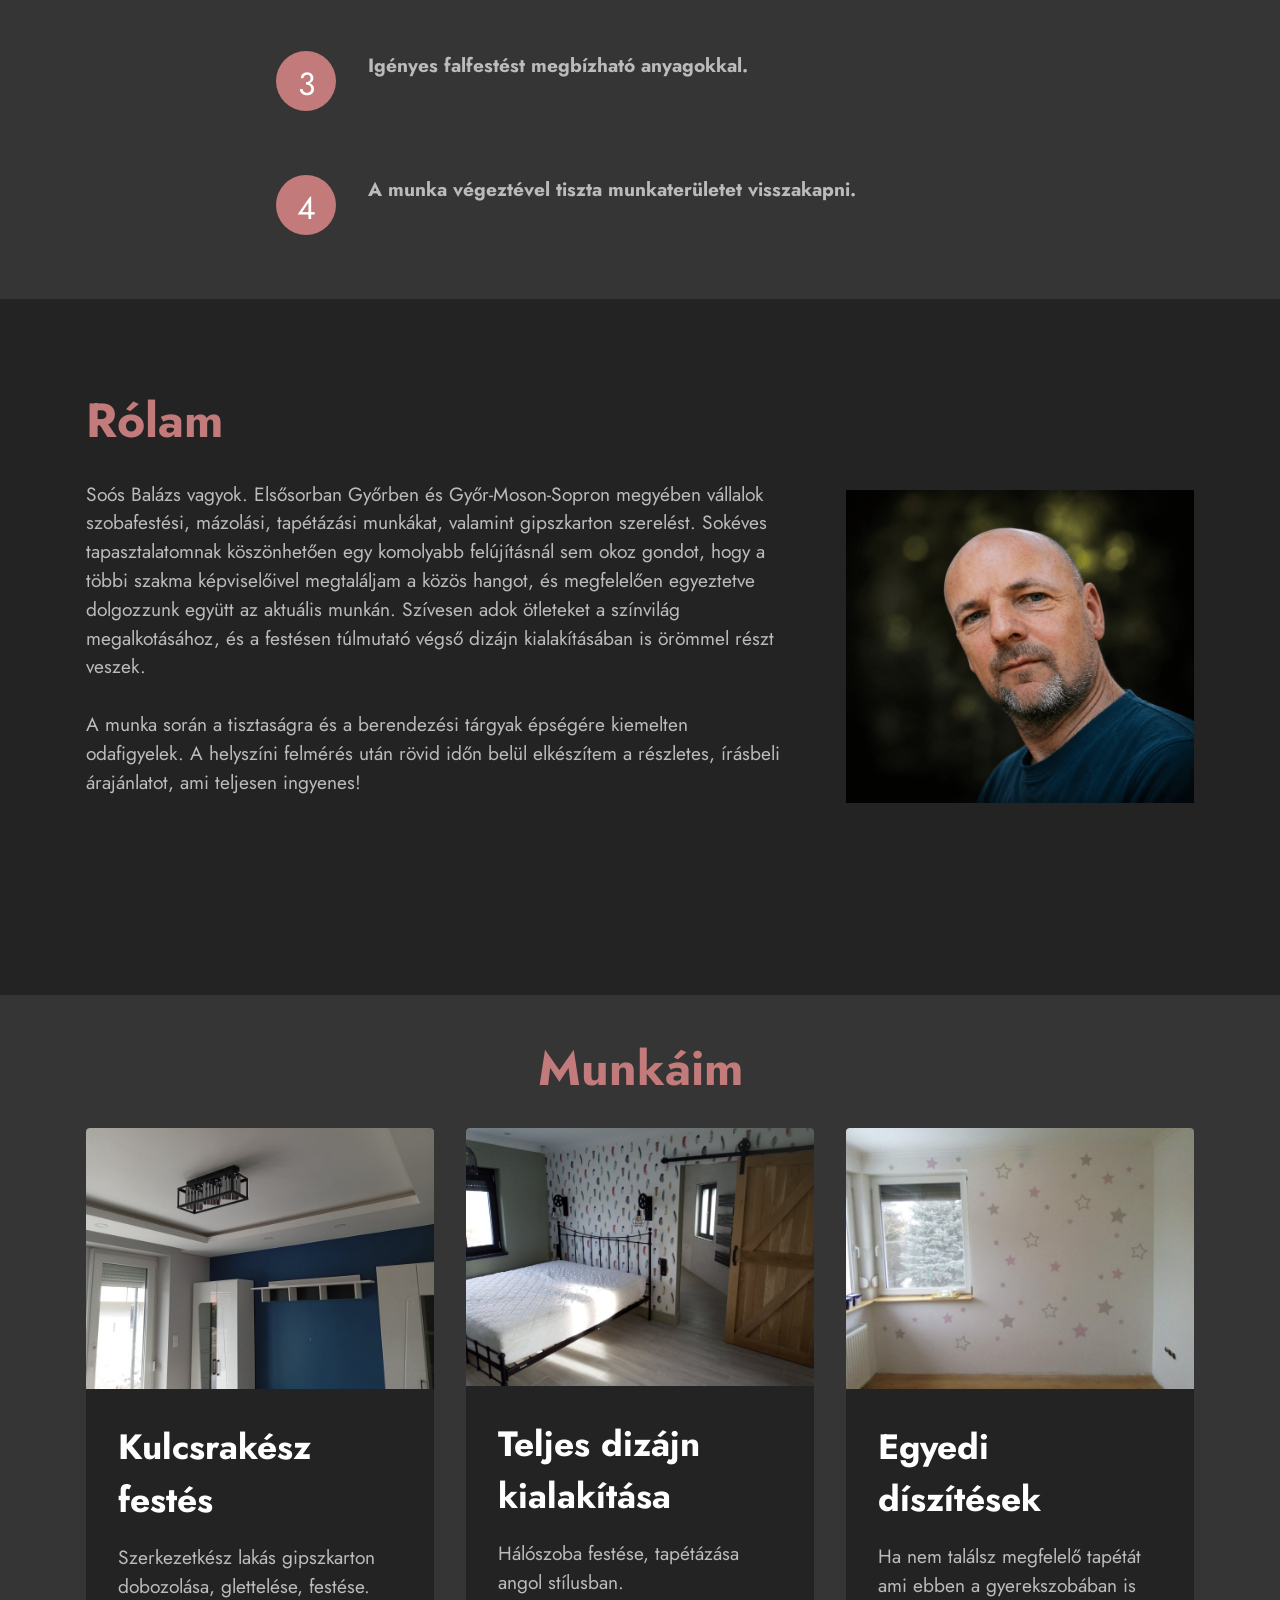
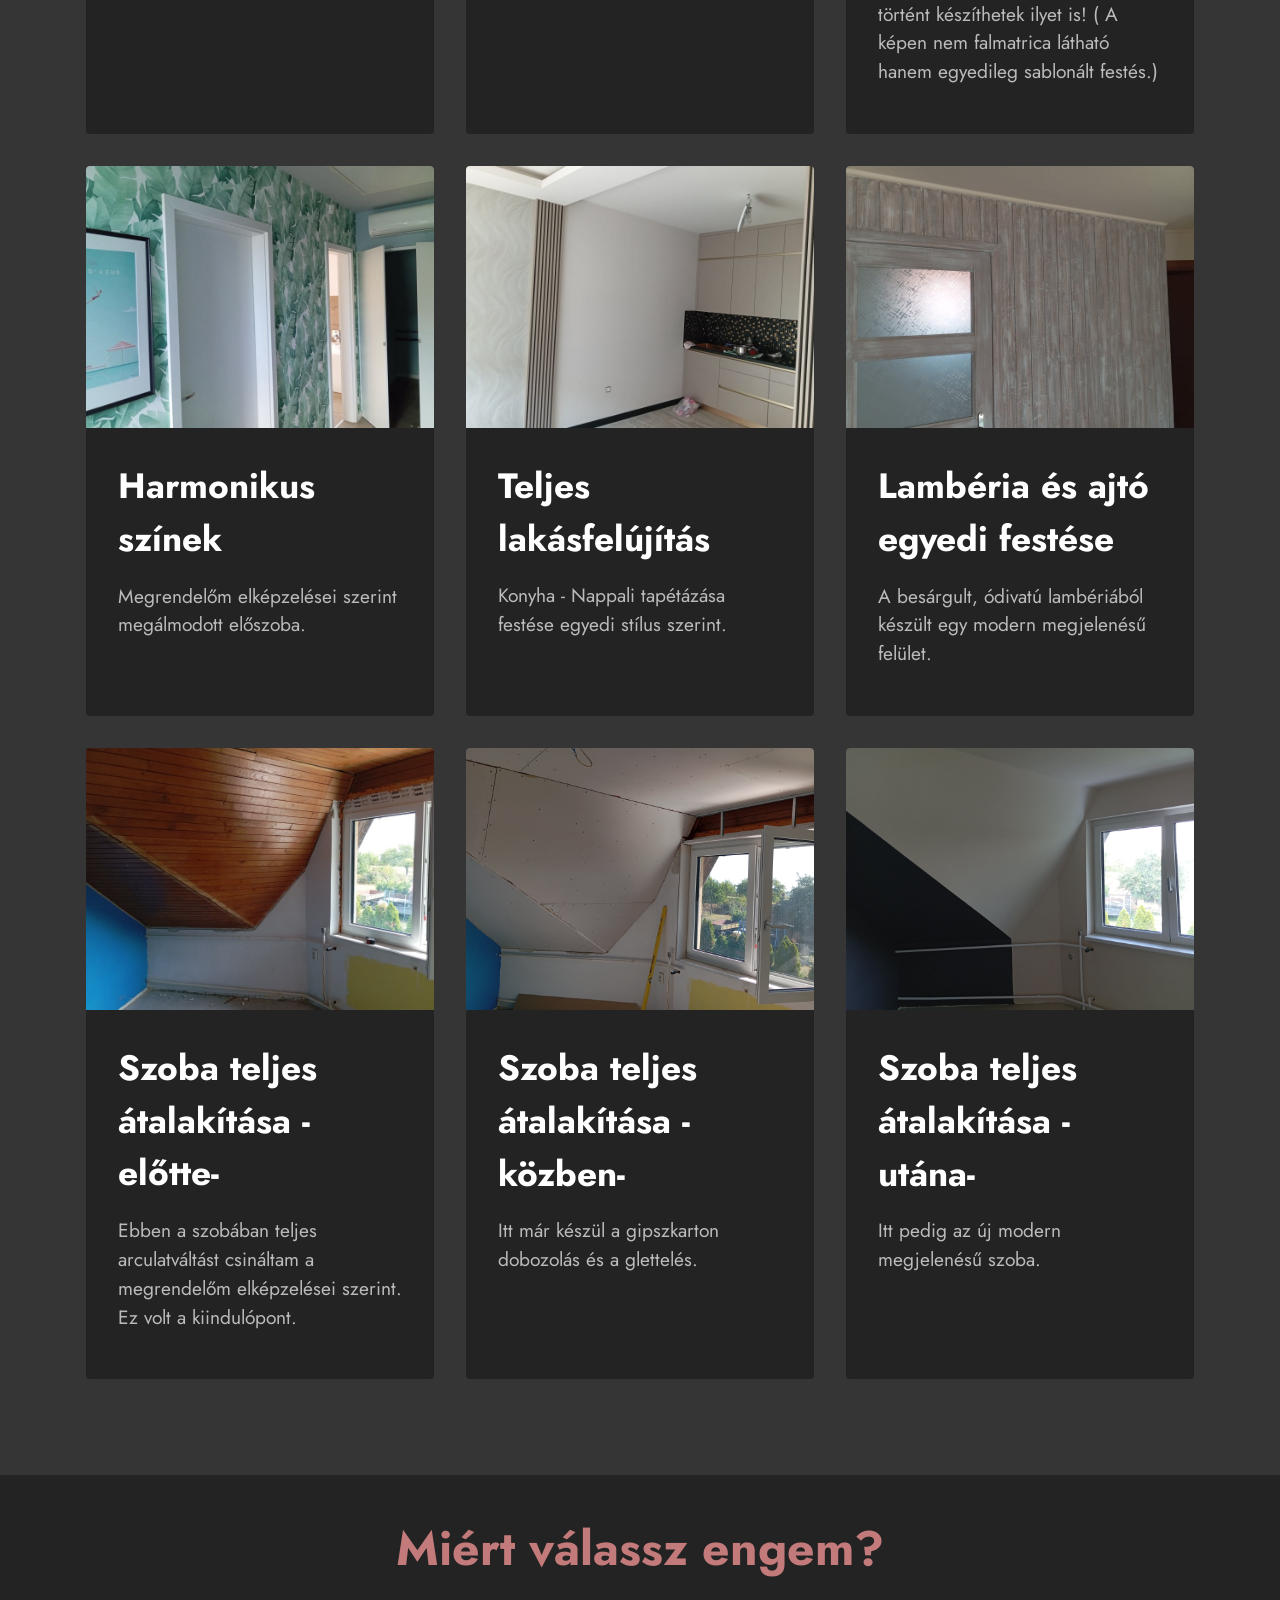
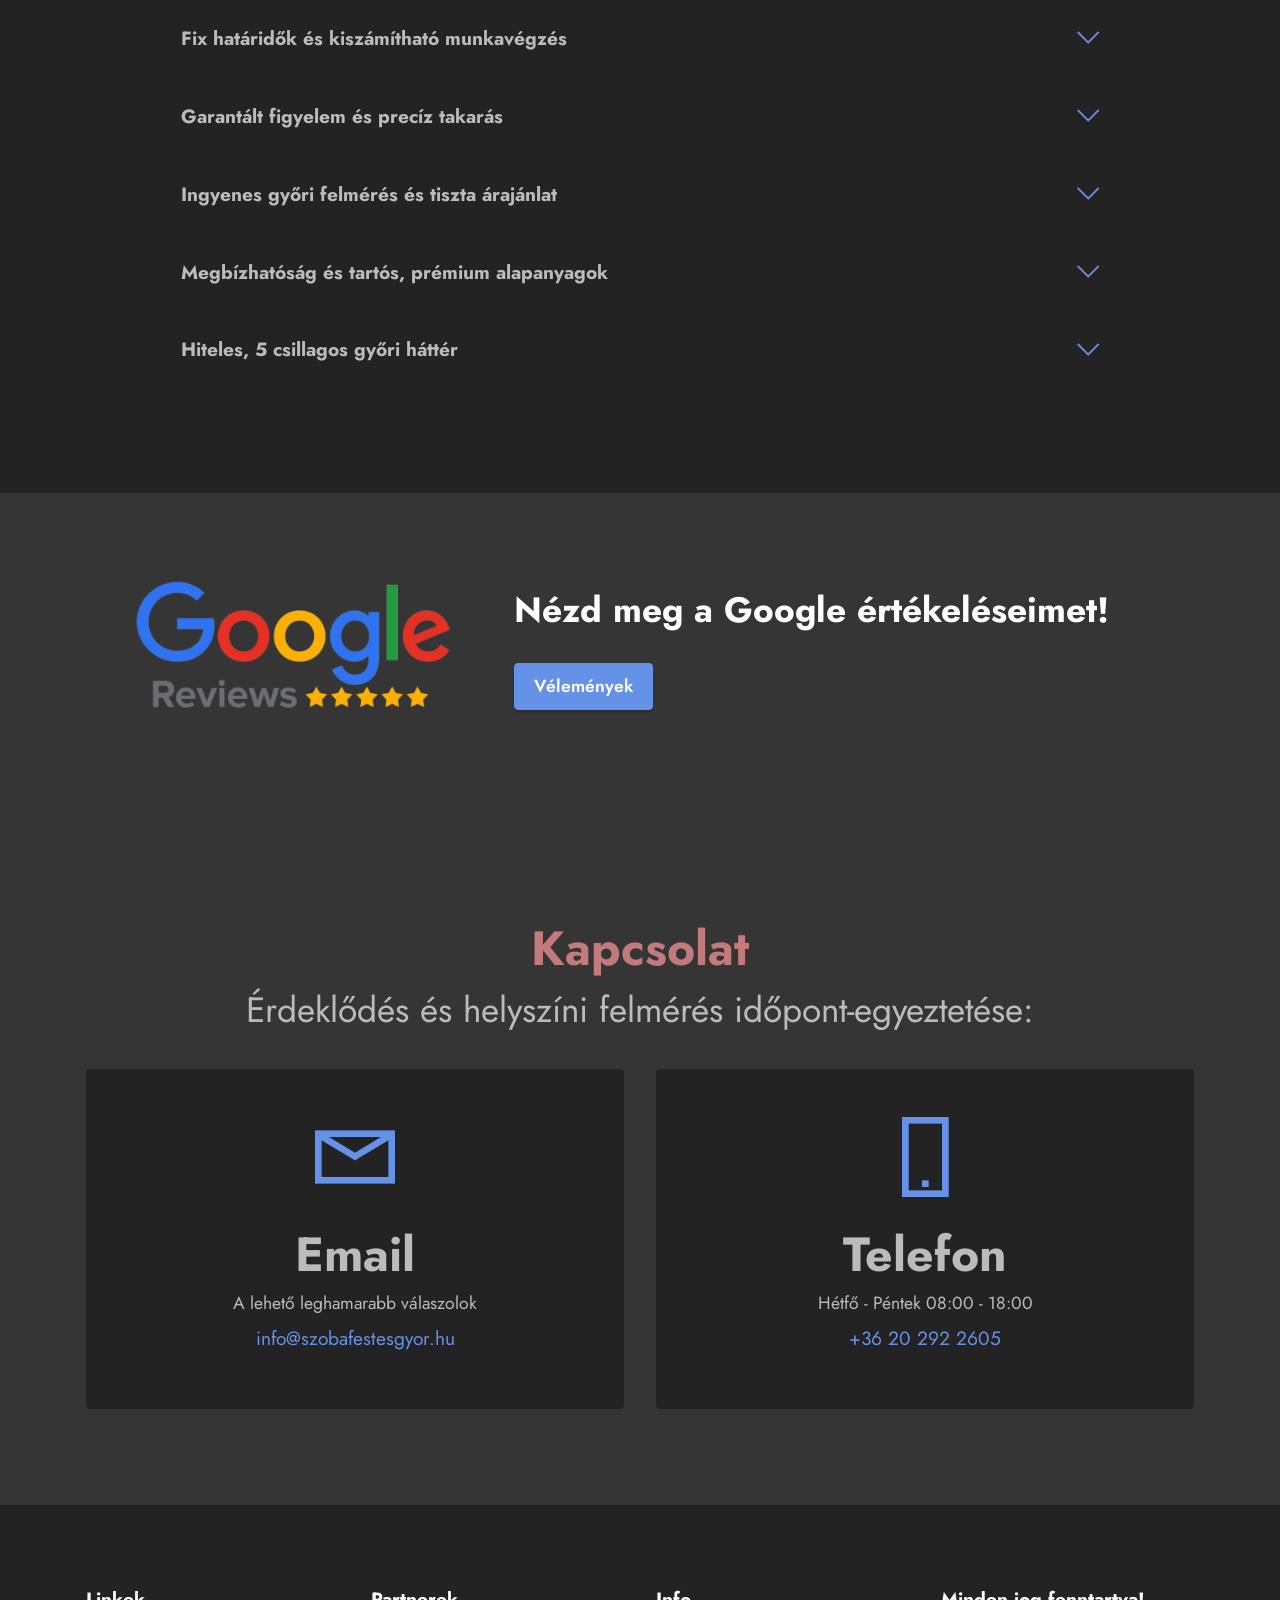
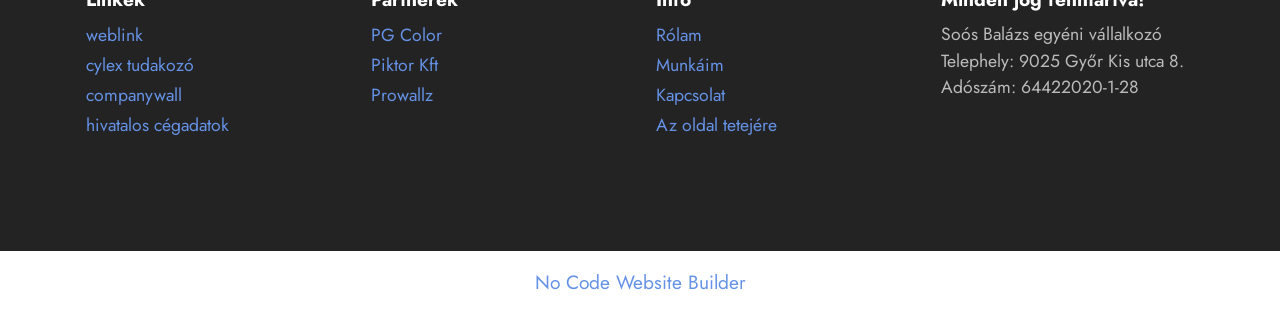
==== commit 960e7006: "Add files via upload" ====
--- a/index.html
+++ b/index.html
@@ -1,133 +1,6 @@
 <!DOCTYPE html>
 <html  >
 <head>
-  
-<script type="application/ld+json">
-{
-  "@context": "https://schema.org",
-  "@type": "HomeAndConstructionBusiness",
-  "name": "Szobafestés Győr - Soós Balázs",
-  "image": "https://www.szobafestesgyor.hu/assets/images/soos-balazs-szobafesto-816x733.png",
-  "url": "https://www.szobafestesgyor.hu",
-  "telephone": "+36202922605", 
-  "priceRange": "$$",
-  "address": {
-    "@type": "PostalAddress",
-    "streetAddress": "Kis utca 8",
-    "addressLocality": "Győr",
-    "postalCode": "9025",
-    "addressRegion": "Győr-Moson-Sopron megye",
-    "addressCountry": "HU"
-  },
-  "geo": {
-    "@type": "GeoCoordinates",
-    "latitude": 47.6914,
-    "longitude": 17.6165
-  },
-  "openingHoursSpecification": {
-    "@type": "OpeningHoursSpecification",
-    "dayOfWeek": [
-      "Monday",
-      "Tuesday",
-      "Wednesday",
-      "Thursday",
-      "Friday"
-    ],
-    "opens": "08:00",
-    "closes": "18:00"
-  },
-  "areaServed": [
-    {
-      "@type": "AdministrativeArea",
-      "name": "Győr"
-    },
-    {
-      "@type": "AdministrativeArea",
-      "name": "Győr-Moson-Sopron megye"
-    },
-    {
-      "@type": "AdministrativeArea",
-      "name": "Abda"
-    },
-    {
-      "@type": "AdministrativeArea",
-      "name": "Győrújbarát"
-    },
-    {
-      "@type": "AdministrativeArea",
-      "name": "Pannonhalma"
-    },
-    {
-      "@type": "AdministrativeArea",
-      "name": "Ménfőcsanak"
-    },
-    {
-      "@type": "AdministrativeArea",
-      "name": "Vámosszabadi"
-    },
-    {
-      "@type": "AdministrativeArea",
-      "name": "Koroncó"
-    },
-    {
-      "@type": "AdministrativeArea",
-      "name": "Gönyű"
-    },
-    {
-      "@type": "AdministrativeArea",
-      "name": "Écs"
-    },
-    {
-      "@type": "AdministrativeArea",
-      "name": "Pér"
-    },
-    {
-      "@type": "AdministrativeArea",
-      "name": "Töltéstava"
-    },
-    {
-      "@type": "AdministrativeArea",
-      "name": "Ikrény"
-    },
-    {
-      "@type": "AdministrativeArea",
-      "name": "Győrújfalu"
-    },
-    {
-      "@type": "AdministrativeArea",
-      "name": "Győrzámoly"
-    },
-    {
-      "@type": "AdministrativeArea",
-      "name": "Győrladamér"
-    },
-    {
-      "@type": "AdministrativeArea",
-      "name": "Nyúl"
-    },
-    {
-      "@type": "AdministrativeArea",
-      "name": "Öttevény"
-    },
-    {
-      "@type": "AdministrativeArea",
-      "name": "Enese"
-    }
-  ],
-  "knowsAbout": [
-    "Szobafestés",
-    "Mázolás",
-    "Tapétázás",
-    "Gipszkarton szerelés",
-    "Tisztasági festés",
-    "Falfestés"
-  ]
-}
-</script>
-
-<link rel="canonical" href="https://www.szobafestesgyor.hu/">
-
-
   <!-- Site made with Mobirise Website Builder v6.1.12, https://mobirise.com -->
   <meta charset="UTF-8">
   <meta http-equiv="X-UA-Compatible" content="IE=edge">
@@ -146,7 +19,7 @@
   <link rel="stylesheet" href="assets/theme/css/style.css">
   <link rel="preload" href="https://fonts.googleapis.com/css?family=Jost:100,200,300,400,500,600,700,800,900,100i,200i,300i,400i,500i,600i,700i,800i,900i&display=swap" as="style" onload="this.onload=null;this.rel='stylesheet'">
   <noscript><link rel="stylesheet" href="https://fonts.googleapis.com/css?family=Jost:100,200,300,400,500,600,700,800,900,100i,200i,300i,400i,500i,600i,700i,800i,900i&display=swap"></noscript>
-  <link rel="preload" as="style" href="assets/mobirise/css/mbr-additional.css?v=pBIbr8"><link rel="stylesheet" href="assets/mobirise/css/mbr-additional.css?v=pBIbr8" type="text/css">
+  <link rel="preload" as="style" href="assets/mobirise/css/mbr-additional.css?v=UEcTR6"><link rel="stylesheet" href="assets/mobirise/css/mbr-additional.css?v=UEcTR6" type="text/css">
 
   
   
@@ -176,11 +49,11 @@
         <div class="container">
             <div class="navbar-brand">
                 <span class="navbar-logo">
-                    <a href="https://mobiri.se">
-                        <img src="assets/images/icons8-color-51-48x48.png" alt="Mobirise" style="height: 3rem;">
-                    </a>
+                    
+                        <img src="assets/images/icons8-color-51-48x48.png" alt="színkártya" style="height: 3rem;">
+                    
                 </span>
-                <span class="navbar-caption-wrap"><a class="navbar-caption text-white text-primary display-5" href="tel:+36202922605">szobafestesgyor.hu</a></span>
+                <span class="navbar-caption-wrap"><a class="navbar-caption text-white text-primary display-5">szobafestesgyor.hu</a></span>
             </div>
             <button class="navbar-toggler" type="button" data-toggle="collapse" data-bs-toggle="collapse" data-target="#navbarSupportedContent" data-bs-target="#navbarSupportedContent" aria-controls="navbarNavAltMarkup" aria-expanded="false" aria-label="Toggle navigation">
                 <div class="hamburger">
@@ -460,15 +333,15 @@
                     <h3 class="mbr-section-title mb-0 mbr-fonts-style display-2"><strong>Miért válassz engem?</strong></h3>
                     
                 </div>
-                <div id="bootstrap-accordion_6" class="panel-group accordionStyles accordion" role="tablist" aria-multiselectable="true">
+                <div id="bootstrap-accordion_5" class="panel-group accordionStyles accordion" role="tablist" aria-multiselectable="true">
                     <div class="card mb-3">
                         <div class="card-header" role="tab" id="headingOne">
-                            <a role="button" class="panel-title collapsed" data-toggle="collapse" data-bs-toggle="collapse" data-core="" href="#collapse1_6" aria-expanded="false" aria-controls="collapse1">
+                            <a role="button" class="panel-title collapsed" data-toggle="collapse" data-bs-toggle="collapse" data-core="" href="#collapse1_5" aria-expanded="false" aria-controls="collapse1">
                                 <h6 class="panel-title-edit mbr-fonts-style mb-0 display-7"><strong>Fix határidők és kiszámítható munkavégzés</strong></h6>
                                 <span class="sign mbr-iconfont mbri-arrow-down"></span>
                             </a>
                         </div>
-                        <div id="collapse1_6" class="panel-collapse noScroll collapse" role="tabpanel" aria-labelledby="headingOne" data-parent="#accordion" data-bs-parent="#bootstrap-accordion_6">
+                        <div id="collapse1_5" class="panel-collapse noScroll collapse" role="tabpanel" aria-labelledby="headingOne" data-parent="#accordion" data-bs-parent="#bootstrap-accordion_5">
                             <div class="panel-body">
                                 <p class="mbr-fonts-style panel-text display-4">Pontosan tudom, milyen bosszantó, amikor egy szaki nem érkezik meg időben, vagy hetekig elhúzza a felújítást. Nálam a megbeszélt kezdési és átadási dátum szent. Úgy tervezem a naptáramat, hogy a te otthonodra maximálisan oda tudjak figyelni, így a munka pontosan akkor lesz kész, amikorra megbeszéltük.</p>
                             </div>
@@ -476,12 +349,12 @@
                     </div>
                     <div class="card mb-3">
                         <div class="card-header" role="tab" id="headingOne">
-                            <a role="button" class="panel-title collapsed" data-toggle="collapse" data-bs-toggle="collapse" data-core="" href="#collapse2_6" aria-expanded="false" aria-controls="collapse2">
-                                <h6 class="panel-title-edit mbr-fonts-style mb-0 display-7"><strong>Garantált odafigyelés és precíz takarás</strong></h6>
+                            <a role="button" class="panel-title collapsed" data-toggle="collapse" data-bs-toggle="collapse" data-core="" href="#collapse2_5" aria-expanded="false" aria-controls="collapse2">
+                                <h6 class="panel-title-edit mbr-fonts-style mb-0 display-7"><strong>Garantált figyelem és precíz takarás</strong></h6>
                                 <span class="sign mbr-iconfont mbri-arrow-down"></span>
                             </a>
                         </div>
-                        <div id="collapse2_6" class="panel-collapse noScroll collapse" role="tabpanel" aria-labelledby="headingOne" data-parent="#accordion" data-bs-parent="#bootstrap-accordion_6">
+                        <div id="collapse2_5" class="panel-collapse noScroll collapse" role="tabpanel" aria-labelledby="headingOne" data-parent="#accordion" data-bs-parent="#bootstrap-accordion_5">
                             <div class="panel-body">
                                 <p class="mbr-fonts-style panel-text display-4">Sokan tartanak a festéssel járó felfordulástól. Nálam a munka nem a festék kibontásával, hanem a professzionális maszkolással és takarással kezdődik. Az értékes bútoraidat, padlódat teljes körűen védem, a munkaterületet pedig minden nap tisztán, összetakarítva adom át. </p>
                             </div>
@@ -489,12 +362,12 @@
                     </div>
                     <div class="card mb-3">
                         <div class="card-header" role="tab" id="headingOne">
-                            <a role="button" class="panel-title collapsed" data-toggle="collapse" data-bs-toggle="collapse" data-core="" href="#collapse3_6" aria-expanded="false" aria-controls="collapse3">
+                            <a role="button" class="panel-title collapsed" data-toggle="collapse" data-bs-toggle="collapse" data-core="" href="#collapse3_5" aria-expanded="false" aria-controls="collapse3">
                                 <h6 class="panel-title-edit mbr-fonts-style mb-0 display-7"><strong>Ingyenes győri felmérés és tiszta árajánlat</strong></h6>
                                 <span class="sign mbr-iconfont mbri-arrow-down"></span>
                             </a>
                         </div>
-                        <div id="collapse3_6" class="panel-collapse noScroll collapse" role="tabpanel" aria-labelledby="headingOne" data-parent="#accordion" data-bs-parent="#bootstrap-accordion_6">
+                        <div id="collapse3_5" class="panel-collapse noScroll collapse" role="tabpanel" aria-labelledby="headingOne" data-parent="#accordion" data-bs-parent="#bootstrap-accordion_5">
                             <div class="panel-body">
                                 <p class="mbr-fonts-style panel-text display-4">A megkeresésed után a lehető leghamarabb, egy előre egyeztetett időpontban személyesen felmérem az otthonodat Győrben vagy a környező településeken. Minden részletet átbeszélünk, és egy teljesen átlátható, rejtett költségektől mentes, ingyenes árajánlatot készítek neked.</p>
                             </div>
@@ -502,12 +375,12 @@
                     </div>
                     <div class="card mb-3">
                         <div class="card-header" role="tab" id="headingOne">
-                            <a role="button" class="panel-title collapsed" data-toggle="collapse" data-bs-toggle="collapse" data-core="" href="#collapse4_6" aria-expanded="false" aria-controls="collapse4">
+                            <a role="button" class="panel-title collapsed" data-toggle="collapse" data-bs-toggle="collapse" data-core="" href="#collapse4_5" aria-expanded="false" aria-controls="collapse4">
                                 <h6 class="panel-title-edit mbr-fonts-style mb-0 display-7"><strong>Megbízhatóság és tartós, prémium alapanyagok</strong></h6>
                                 <span class="sign mbr-iconfont mbri-arrow-down"></span>
                             </a>
                         </div>
-                        <div id="collapse4_6" class="panel-collapse noScroll collapse" role="tabpanel" aria-labelledby="headingOne" data-parent="#accordion" data-bs-parent="#bootstrap-accordion_6">
+                        <div id="collapse4_5" class="panel-collapse noScroll collapse" role="tabpanel" aria-labelledby="headingOne" data-parent="#accordion" data-bs-parent="#bootstrap-accordion_5">
                             <div class="panel-body">
                                 <p class="mbr-fonts-style panel-text display-4">Egyéni vállalkozóként a saját nevemet adom a munkámhoz, ezért nem spórolok a minőségen. Kizárólag bevált, tartós, jó ár/érték arányú festékekkel, illetve anyagokkal dolgozom, így a végeredmény hosszú évekig szép és tartós marad. </p>
                             </div>
@@ -515,12 +388,12 @@
                     </div>
                     <div class="card mb-3">
                         <div class="card-header" role="tab" id="headingOne">
-                            <a role="button" class="panel-title collapsed" data-toggle="collapse" data-bs-toggle="collapse" data-core="" href="#collapse5_6" aria-expanded="false" aria-controls="collapse5">
+                            <a role="button" class="panel-title collapsed" data-toggle="collapse" data-bs-toggle="collapse" data-core="" href="#collapse5_5" aria-expanded="false" aria-controls="collapse5">
                                 <h6 class="panel-title-edit mbr-fonts-style mb-0 display-7"><strong>Hiteles, 5 csillagos győri háttér</strong></h6>
                                 <span class="sign mbr-iconfont mbri-arrow-down"></span>
                             </a>
                         </div>
-                        <div id="collapse5_6" class="panel-collapse noScroll collapse" role="tabpanel" aria-labelledby="headingOne" data-parent="#accordion" data-bs-parent="#bootstrap-accordion_6">
+                        <div id="collapse5_5" class="panel-collapse noScroll collapse" role="tabpanel" aria-labelledby="headingOne" data-parent="#accordion" data-bs-parent="#bootstrap-accordion_5">
                             <div class="panel-body">
                                 <p class="mbr-fonts-style panel-text display-4">
                                     Nem egy névtelen brigád vagyok, hanem egy helyi, számonkérhető szakember. A munkám minőségét és a megbízhatóságomat a győri megrendelőim valós Google értékelései is bizonyítják, amelyeket te is bármikor ellenőrizhetsz.</p>
@@ -638,7 +511,7 @@
             
         </div>
     </div>
-</section><section class="display-7" style="padding: 0;align-items: center;justify-content: center;flex-wrap: wrap;    align-content: center;display: flex;position: relative;height: 4rem;"><a href="https://mobiri.se/" style="flex: 1 1;height: 4rem;position: absolute;width: 100%;z-index: 1;"><img alt="" style="height: 4rem;" src="[data-uri]"></a><p style="margin: 0;text-align: center;" class="display-7">&#8204;</p><a style="z-index:1" href="https://mobirise.com/offline-website-builder.html">Offline Website Creator</a></section><script src="assets/bootstrap/js/bootstrap.bundle.min.js"></script>  <script src="assets/smoothscroll/smooth-scroll.js"></script>  <script src="assets/ytplayer/index.js"></script>  <script src="assets/dropdown/js/navbar-dropdown.js"></script>  <script src="assets/vimeoplayer/player.js"></script>  <script src="assets/mbr-switch-arrow/mbr-switch-arrow.js"></script>  <script src="assets/theme/js/script.js"></script>  
+</section><section class="display-7" style="padding: 0;align-items: center;justify-content: center;flex-wrap: wrap;    align-content: center;display: flex;position: relative;height: 4rem;"><a href="https://mobiri.se/" style="flex: 1 1;height: 4rem;position: absolute;width: 100%;z-index: 1;"><img alt="" style="height: 4rem;" src="[data-uri]"></a><p style="margin: 0;text-align: center;" class="display-7">&#8204;</p><a style="z-index:1" href="https://mobirise.com/builder/no-code-website-builder.html">No Code Website Builder</a></section><script src="assets/bootstrap/js/bootstrap.bundle.min.js"></script>  <script src="assets/smoothscroll/smooth-scroll.js"></script>  <script src="assets/ytplayer/index.js"></script>  <script src="assets/dropdown/js/navbar-dropdown.js"></script>  <script src="assets/vimeoplayer/player.js"></script>  <script src="assets/mbr-switch-arrow/mbr-switch-arrow.js"></script>  <script src="assets/theme/js/script.js"></script>  
   
   
 </body>
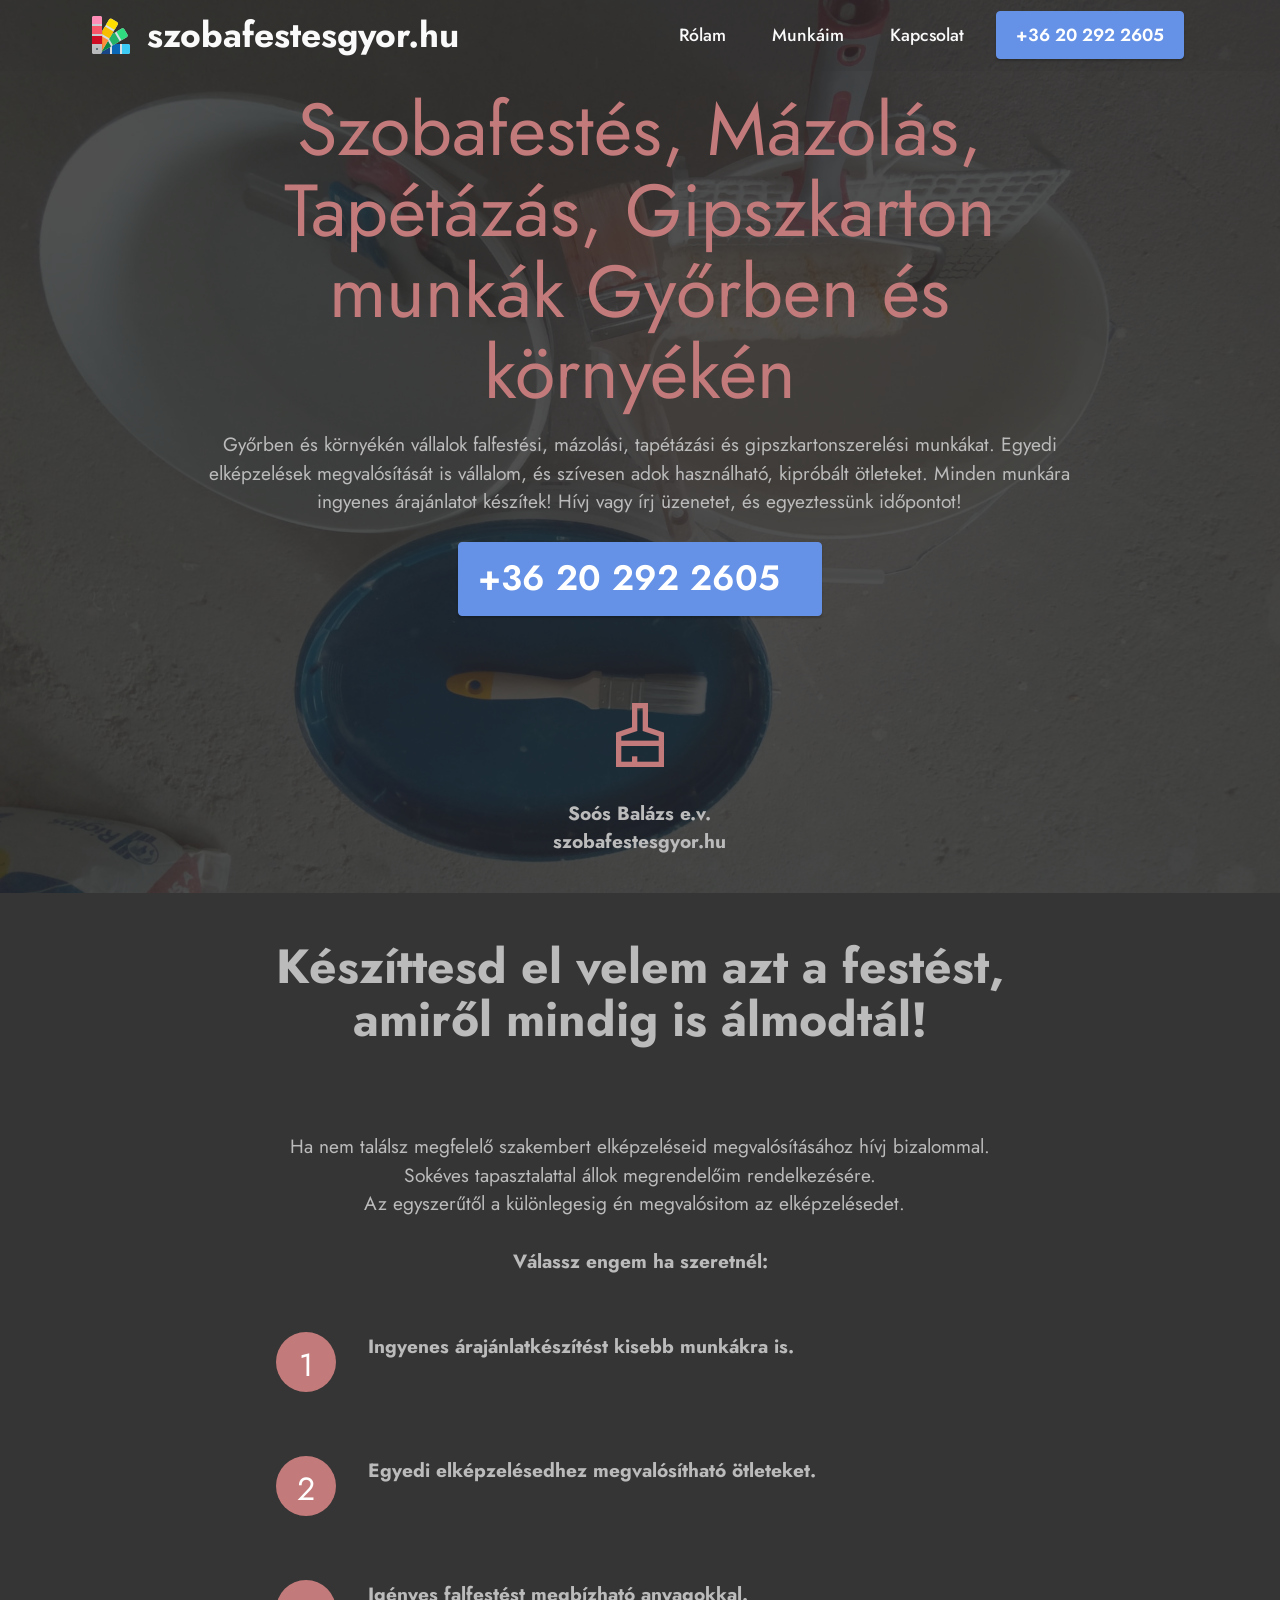
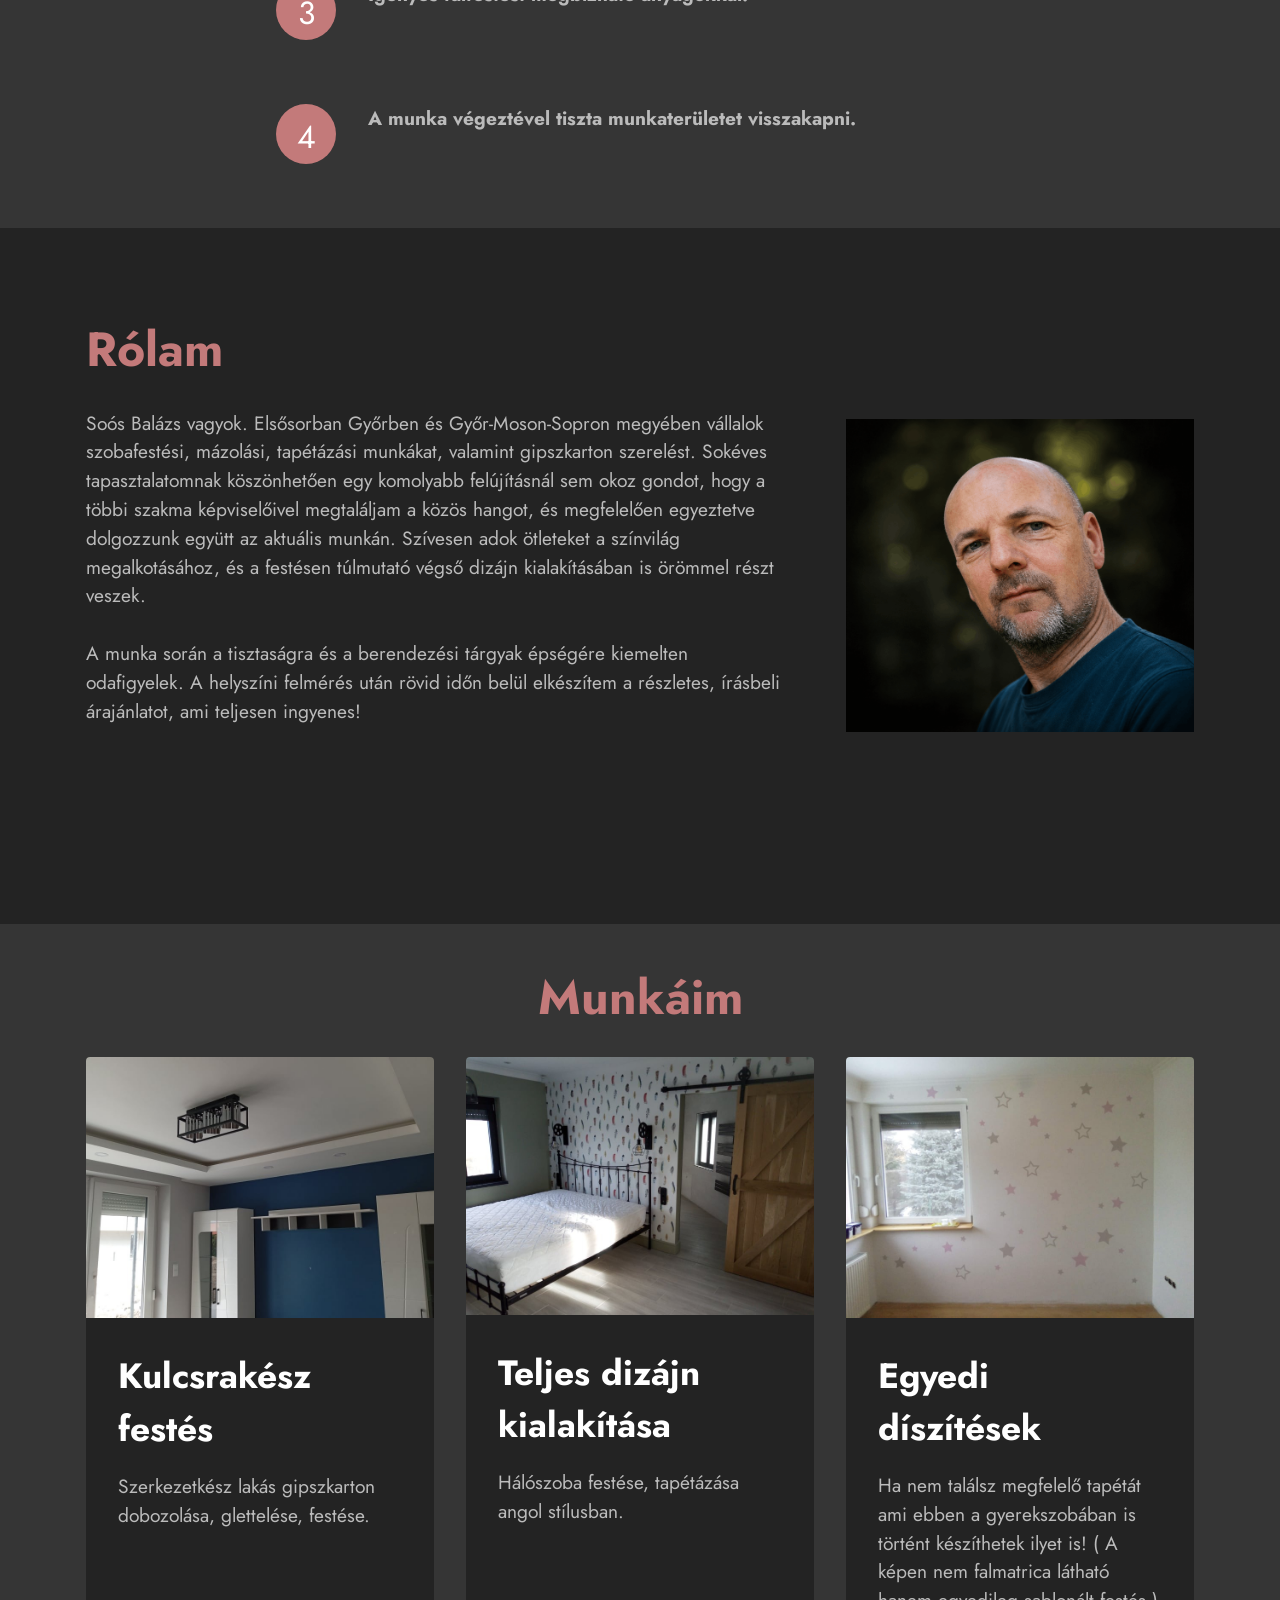
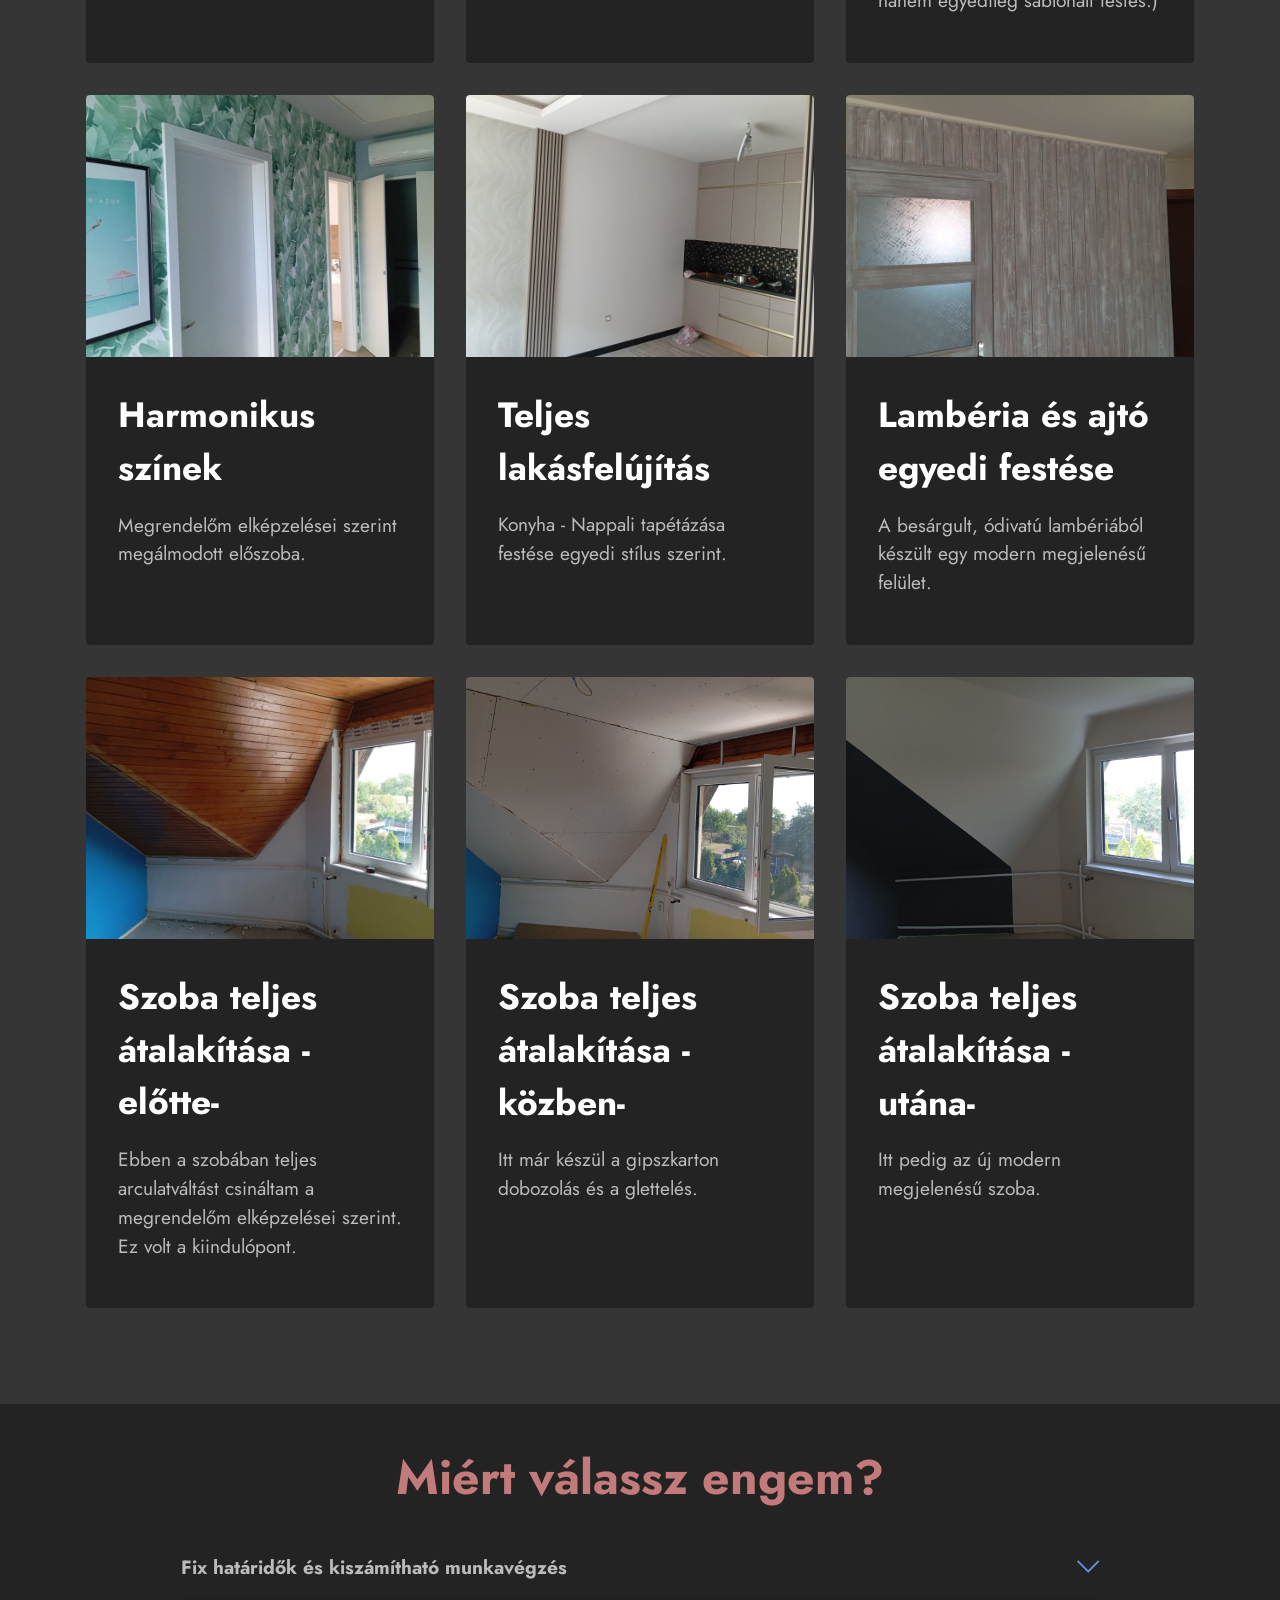
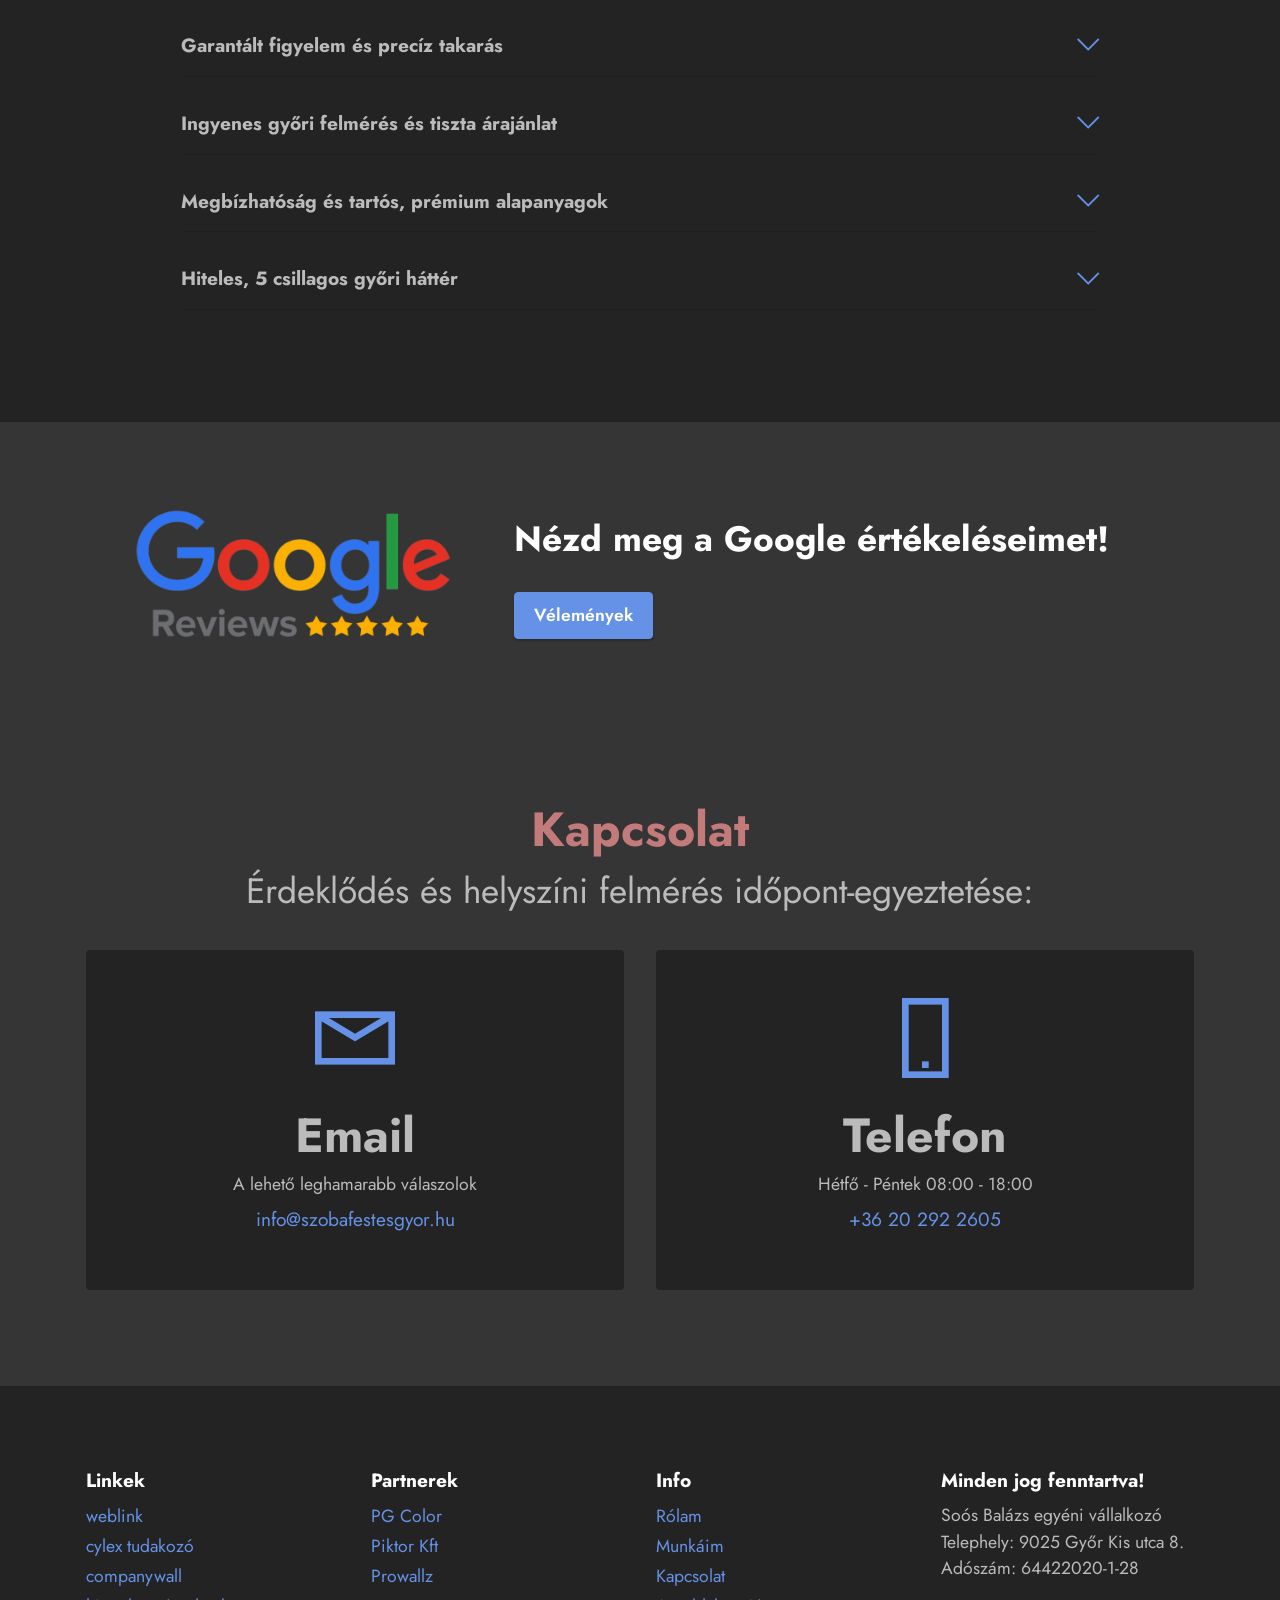
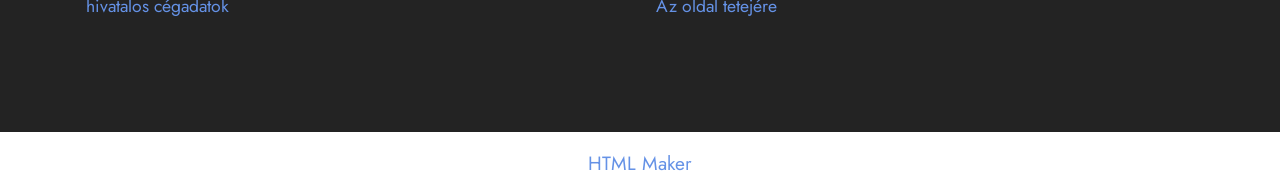
==== commit 0bba3de3: "Add files via upload" ====
--- a/index.html
+++ b/index.html
@@ -1,6 +1,133 @@
 <!DOCTYPE html>
 <html  >
 <head>
+  
+<script type="application/ld+json">
+{
+  "@context": "https://schema.org",
+  "@type": "HomeAndConstructionBusiness",
+  "name": "Szobafestés Győr - Soós Balázs",
+  "image": "https://www.szobafestesgyor.hu/assets/images/soos-balazs-szobafesto-816x733.png",
+  "url": "https://www.szobafestesgyor.hu",
+  "telephone": "+36202922605", 
+  "priceRange": "$$",
+  "address": {
+    "@type": "PostalAddress",
+    "streetAddress": "Kis utca 8",
+    "addressLocality": "Győr",
+    "postalCode": "9025",
+    "addressRegion": "Győr-Moson-Sopron megye",
+    "addressCountry": "HU"
+  },
+  "geo": {
+    "@type": "GeoCoordinates",
+    "latitude": 47.6914,
+    "longitude": 17.6165
+  },
+  "openingHoursSpecification": {
+    "@type": "OpeningHoursSpecification",
+    "dayOfWeek": [
+      "Monday",
+      "Tuesday",
+      "Wednesday",
+      "Thursday",
+      "Friday"
+    ],
+    "opens": "08:00",
+    "closes": "18:00"
+  },
+  "areaServed": [
+    {
+      "@type": "AdministrativeArea",
+      "name": "Győr"
+    },
+    {
+      "@type": "AdministrativeArea",
+      "name": "Győr-Moson-Sopron megye"
+    },
+    {
+      "@type": "AdministrativeArea",
+      "name": "Abda"
+    },
+    {
+      "@type": "AdministrativeArea",
+      "name": "Győrújbarát"
+    },
+    {
+      "@type": "AdministrativeArea",
+      "name": "Pannonhalma"
+    },
+    {
+      "@type": "AdministrativeArea",
+      "name": "Ménfőcsanak"
+    },
+    {
+      "@type": "AdministrativeArea",
+      "name": "Vámosszabadi"
+    },
+    {
+      "@type": "AdministrativeArea",
+      "name": "Koroncó"
+    },
+    {
+      "@type": "AdministrativeArea",
+      "name": "Gönyű"
+    },
+    {
+      "@type": "AdministrativeArea",
+      "name": "Écs"
+    },
+    {
+      "@type": "AdministrativeArea",
+      "name": "Pér"
+    },
+    {
+      "@type": "AdministrativeArea",
+      "name": "Töltéstava"
+    },
+    {
+      "@type": "AdministrativeArea",
+      "name": "Ikrény"
+    },
+    {
+      "@type": "AdministrativeArea",
+      "name": "Győrújfalu"
+    },
+    {
+      "@type": "AdministrativeArea",
+      "name": "Győrzámoly"
+    },
+    {
+      "@type": "AdministrativeArea",
+      "name": "Győrladamér"
+    },
+    {
+      "@type": "AdministrativeArea",
+      "name": "Nyúl"
+    },
+    {
+      "@type": "AdministrativeArea",
+      "name": "Öttevény"
+    },
+    {
+      "@type": "AdministrativeArea",
+      "name": "Enese"
+    }
+  ],
+  "knowsAbout": [
+    "Szobafestés",
+    "Mázolás",
+    "Tapétázás",
+    "Gipszkarton szerelés",
+    "Tisztasági festés",
+    "Falfestés"
+  ]
+}
+</script>
+
+<link rel="canonical" href="https://www.szobafestesgyor.hu/">
+
+
   <!-- Site made with Mobirise Website Builder v6.1.12, https://mobirise.com -->
   <meta charset="UTF-8">
   <meta http-equiv="X-UA-Compatible" content="IE=edge">
@@ -19,7 +146,7 @@
   <link rel="stylesheet" href="assets/theme/css/style.css">
   <link rel="preload" href="https://fonts.googleapis.com/css?family=Jost:100,200,300,400,500,600,700,800,900,100i,200i,300i,400i,500i,600i,700i,800i,900i&display=swap" as="style" onload="this.onload=null;this.rel='stylesheet'">
   <noscript><link rel="stylesheet" href="https://fonts.googleapis.com/css?family=Jost:100,200,300,400,500,600,700,800,900,100i,200i,300i,400i,500i,600i,700i,800i,900i&display=swap"></noscript>
-  <link rel="preload" as="style" href="assets/mobirise/css/mbr-additional.css?v=UEcTR6"><link rel="stylesheet" href="assets/mobirise/css/mbr-additional.css?v=UEcTR6" type="text/css">
+  <link rel="preload" as="style" href="assets/mobirise/css/mbr-additional.css?v=8PnUuU"><link rel="stylesheet" href="assets/mobirise/css/mbr-additional.css?v=8PnUuU" type="text/css">
 
   
   
@@ -45,7 +172,7 @@
   <section data-bs-version="5.1" class="menu menu1 cid-sW7gLkQA6L" once="menu" id="menu1-1n">
     
 
-    <nav class="navbar navbar-dropdown navbar-expand-lg">
+    <nav class="navbar navbar-dropdown navbar-fixed-top navbar-expand-lg">
         <div class="container">
             <div class="navbar-brand">
                 <span class="navbar-logo">
@@ -511,7 +638,7 @@
             
         </div>
     </div>
-</section><section class="display-7" style="padding: 0;align-items: center;justify-content: center;flex-wrap: wrap;    align-content: center;display: flex;position: relative;height: 4rem;"><a href="https://mobiri.se/" style="flex: 1 1;height: 4rem;position: absolute;width: 100%;z-index: 1;"><img alt="" style="height: 4rem;" src="[data-uri]"></a><p style="margin: 0;text-align: center;" class="display-7">&#8204;</p><a style="z-index:1" href="https://mobirise.com/builder/no-code-website-builder.html">No Code Website Builder</a></section><script src="assets/bootstrap/js/bootstrap.bundle.min.js"></script>  <script src="assets/smoothscroll/smooth-scroll.js"></script>  <script src="assets/ytplayer/index.js"></script>  <script src="assets/dropdown/js/navbar-dropdown.js"></script>  <script src="assets/vimeoplayer/player.js"></script>  <script src="assets/mbr-switch-arrow/mbr-switch-arrow.js"></script>  <script src="assets/theme/js/script.js"></script>  
+</section><section class="display-7" style="padding: 0;align-items: center;justify-content: center;flex-wrap: wrap;    align-content: center;display: flex;position: relative;height: 4rem;"><a href="https://mobiri.se/" style="flex: 1 1;height: 4rem;position: absolute;width: 100%;z-index: 1;"><img alt="" style="height: 4rem;" src="[data-uri]"></a><p style="margin: 0;text-align: center;" class="display-7">&#8204;</p><a style="z-index:1" href="https://mobirise.com/html-builder.html">HTML Maker</a></section><script src="assets/bootstrap/js/bootstrap.bundle.min.js"></script>  <script src="assets/smoothscroll/smooth-scroll.js"></script>  <script src="assets/ytplayer/index.js"></script>  <script src="assets/dropdown/js/navbar-dropdown.js"></script>  <script src="assets/vimeoplayer/player.js"></script>  <script src="assets/mbr-switch-arrow/mbr-switch-arrow.js"></script>  <script src="assets/theme/js/script.js"></script>  
   
   
 </body>
--- a/assets/mobirise/css/mbr-additional.css
+++ b/assets/mobirise/css/mbr-additional.css
@@ -687,8 +687,12 @@
   outline-offset: 2px !important;
   transition: outline 0.2s ease-in-out;
 }
-.cid-sW7gLkQA6L .navbar-dropdown {
-  position: relative !important;
+.cid-sW7gLkQA6L {
+  z-index: 1000;
+  width: 100%;
+}
+.cid-sW7gLkQA6L nav.navbar {
+  position: fixed;
 }
 .cid-sW7gLkQA6L .dropdown-item:before {
   font-family: Moririse2 !important;
@@ -785,8 +789,7 @@
   min-height: 70px;
   transition: all 0.3s;
   border-bottom: 1px solid transparent;
-  box-shadow: 0 1px 3px 0 rgba(0, 0, 0, 0.1);
-  background: #353535;
+  background: rgba(53, 53, 53, 0.2);
 }
 .cid-sW7gLkQA6L .navbar.opened {
   transition: all 0.3s;
@@ -1004,6 +1007,7 @@
 }
 .cid-sW7gLkQA6L .navbar-dropdown {
   padding: 0 1rem;
+  position: fixed;
 }
 .cid-sW7gLkQA6L a.nav-link {
   display: flex;
@@ -1088,64 +1092,6 @@
 }
 .cid-sW7gNyohzX .card-wrapper .card-title,
 .cid-sW7gNyohzX .card-box {
-  color: #bbbbbb;
-}
-.cid-vvHuH0zgDp {
-  padding-top: 90px;
-  padding-bottom: 0px;
-  background-image: url("../../../assets/images/szobafestes-gyor-2000x1500.jpg");
-}
-.cid-vvHuH0zgDp .icons-media-container {
-  display: flex;
-  -webkit-justify-content: center;
-  justify-content: center;
-  -webkit-flex-direction: row;
-  flex-direction: row;
-  -webkit-flex-wrap: wrap;
-  flex-wrap: wrap;
-  padding-top: 4rem;
-}
-.cid-vvHuH0zgDp .icons-media-container .mbr-iconfont {
-  font-size: 96px;
-  color: #ffffff;
-}
-.cid-vvHuH0zgDp .icons-media-container .icon-block {
-  padding-bottom: 1rem;
-}
-.cid-vvHuH0zgDp .mbr-text {
-  color: #ffffff;
-}
-.cid-vvHuH0zgDp .card {
-  padding-bottom: 1.5rem;
-}
-.cid-vvHuH0zgDp .card-wrapper {
-  min-height: 220px;
-  transition: all 0.3s;
-  border-radius: 4px;
-  padding: 1rem;
-  display: flex;
-  justify-content: center;
-  align-items: center;
-}
-.cid-vvHuH0zgDp .card-wrapper .mbr-iconfont {
-  display: block;
-  font-size: 4rem;
-  color: #ffffff;
-  margin-bottom: 2rem;
-}
-.cid-vvHuH0zgDp .card-wrapper .card-title {
-  color: #ffffff;
-}
-.cid-vvHuH0zgDp H1 {
-  color: #c37a7a;
-  text-align: center;
-}
-.cid-vvHuH0zgDp .mbr-text,
-.cid-vvHuH0zgDp .mbr-section-btn {
-  color: #bbbbbb;
-}
-.cid-vvHuH0zgDp .card-wrapper .card-title,
-.cid-vvHuH0zgDp .card-box {
   color: #bbbbbb;
 }
 .cid-sW7gPnroB1 {
@@ -1336,7 +1282,7 @@
 }
 .cid-vvBie7piy8 {
   padding-top: 0rem;
-  padding-bottom: 6rem;
+  padding-bottom: 3rem;
   background-color: #353535;
 }
 .cid-vvBie7piy8 .mbr-fallback-image.disabled {
--- a/assets/mobirise/css/mbr-additional.css
+++ b/assets/mobirise/css/mbr-additional.css
@@ -687,8 +687,12 @@
   outline-offset: 2px !important;
   transition: outline 0.2s ease-in-out;
 }
-.cid-sW7gLkQA6L .navbar-dropdown {
-  position: relative !important;
+.cid-sW7gLkQA6L {
+  z-index: 1000;
+  width: 100%;
+}
+.cid-sW7gLkQA6L nav.navbar {
+  position: fixed;
 }
 .cid-sW7gLkQA6L .dropdown-item:before {
   font-family: Moririse2 !important;
@@ -785,8 +789,7 @@
   min-height: 70px;
   transition: all 0.3s;
   border-bottom: 1px solid transparent;
-  box-shadow: 0 1px 3px 0 rgba(0, 0, 0, 0.1);
-  background: #353535;
+  background: rgba(53, 53, 53, 0.2);
 }
 .cid-sW7gLkQA6L .navbar.opened {
   transition: all 0.3s;
@@ -1004,6 +1007,7 @@
 }
 .cid-sW7gLkQA6L .navbar-dropdown {
   padding: 0 1rem;
+  position: fixed;
 }
 .cid-sW7gLkQA6L a.nav-link {
   display: flex;
@@ -1088,64 +1092,6 @@
 }
 .cid-sW7gNyohzX .card-wrapper .card-title,
 .cid-sW7gNyohzX .card-box {
-  color: #bbbbbb;
-}
-.cid-vvHuH0zgDp {
-  padding-top: 90px;
-  padding-bottom: 0px;
-  background-image: url("../../../assets/images/szobafestes-gyor-2000x1500.jpg");
-}
-.cid-vvHuH0zgDp .icons-media-container {
-  display: flex;
-  -webkit-justify-content: center;
-  justify-content: center;
-  -webkit-flex-direction: row;
-  flex-direction: row;
-  -webkit-flex-wrap: wrap;
-  flex-wrap: wrap;
-  padding-top: 4rem;
-}
-.cid-vvHuH0zgDp .icons-media-container .mbr-iconfont {
-  font-size: 96px;
-  color: #ffffff;
-}
-.cid-vvHuH0zgDp .icons-media-container .icon-block {
-  padding-bottom: 1rem;
-}
-.cid-vvHuH0zgDp .mbr-text {
-  color: #ffffff;
-}
-.cid-vvHuH0zgDp .card {
-  padding-bottom: 1.5rem;
-}
-.cid-vvHuH0zgDp .card-wrapper {
-  min-height: 220px;
-  transition: all 0.3s;
-  border-radius: 4px;
-  padding: 1rem;
-  display: flex;
-  justify-content: center;
-  align-items: center;
-}
-.cid-vvHuH0zgDp .card-wrapper .mbr-iconfont {
-  display: block;
-  font-size: 4rem;
-  color: #ffffff;
-  margin-bottom: 2rem;
-}
-.cid-vvHuH0zgDp .card-wrapper .card-title {
-  color: #ffffff;
-}
-.cid-vvHuH0zgDp H1 {
-  color: #c37a7a;
-  text-align: center;
-}
-.cid-vvHuH0zgDp .mbr-text,
-.cid-vvHuH0zgDp .mbr-section-btn {
-  color: #bbbbbb;
-}
-.cid-vvHuH0zgDp .card-wrapper .card-title,
-.cid-vvHuH0zgDp .card-box {
   color: #bbbbbb;
 }
 .cid-sW7gPnroB1 {
@@ -1336,7 +1282,7 @@
 }
 .cid-vvBie7piy8 {
   padding-top: 0rem;
-  padding-bottom: 6rem;
+  padding-bottom: 3rem;
   background-color: #353535;
 }
 .cid-vvBie7piy8 .mbr-fallback-image.disabled {
